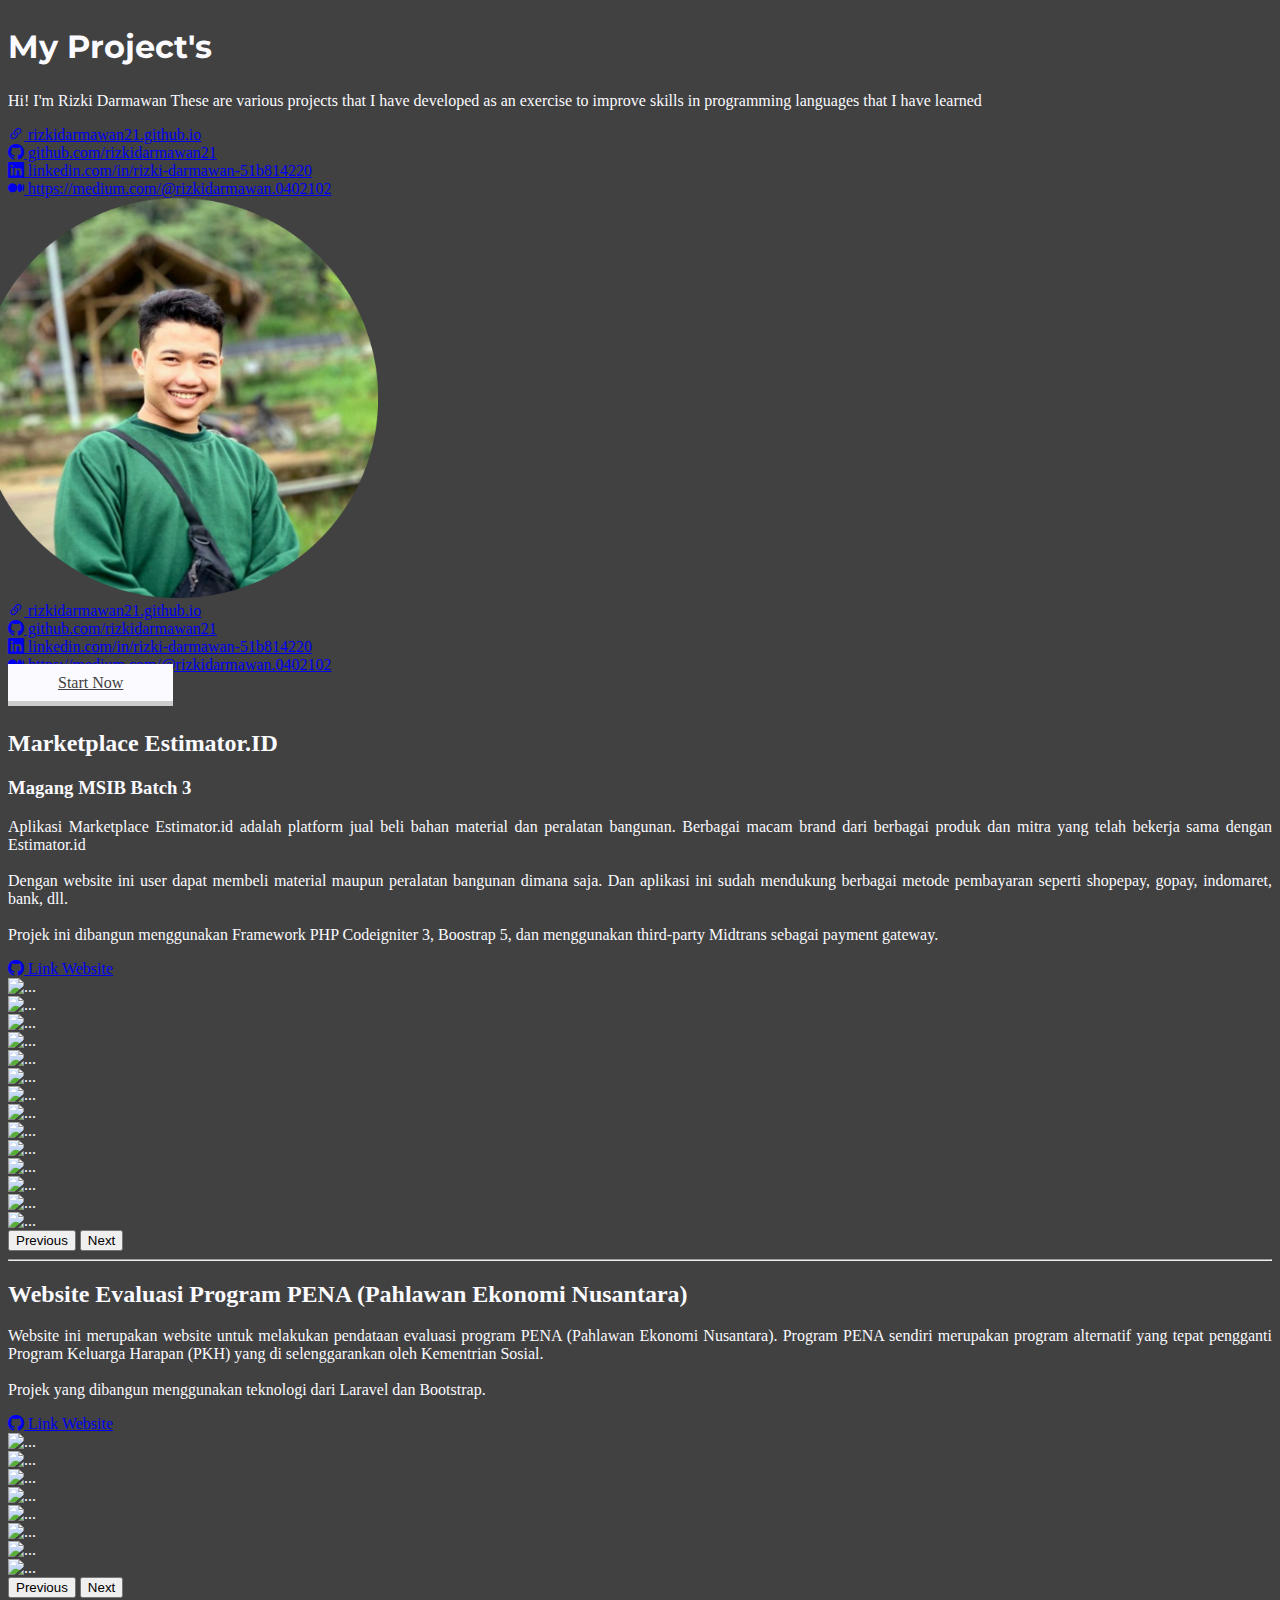
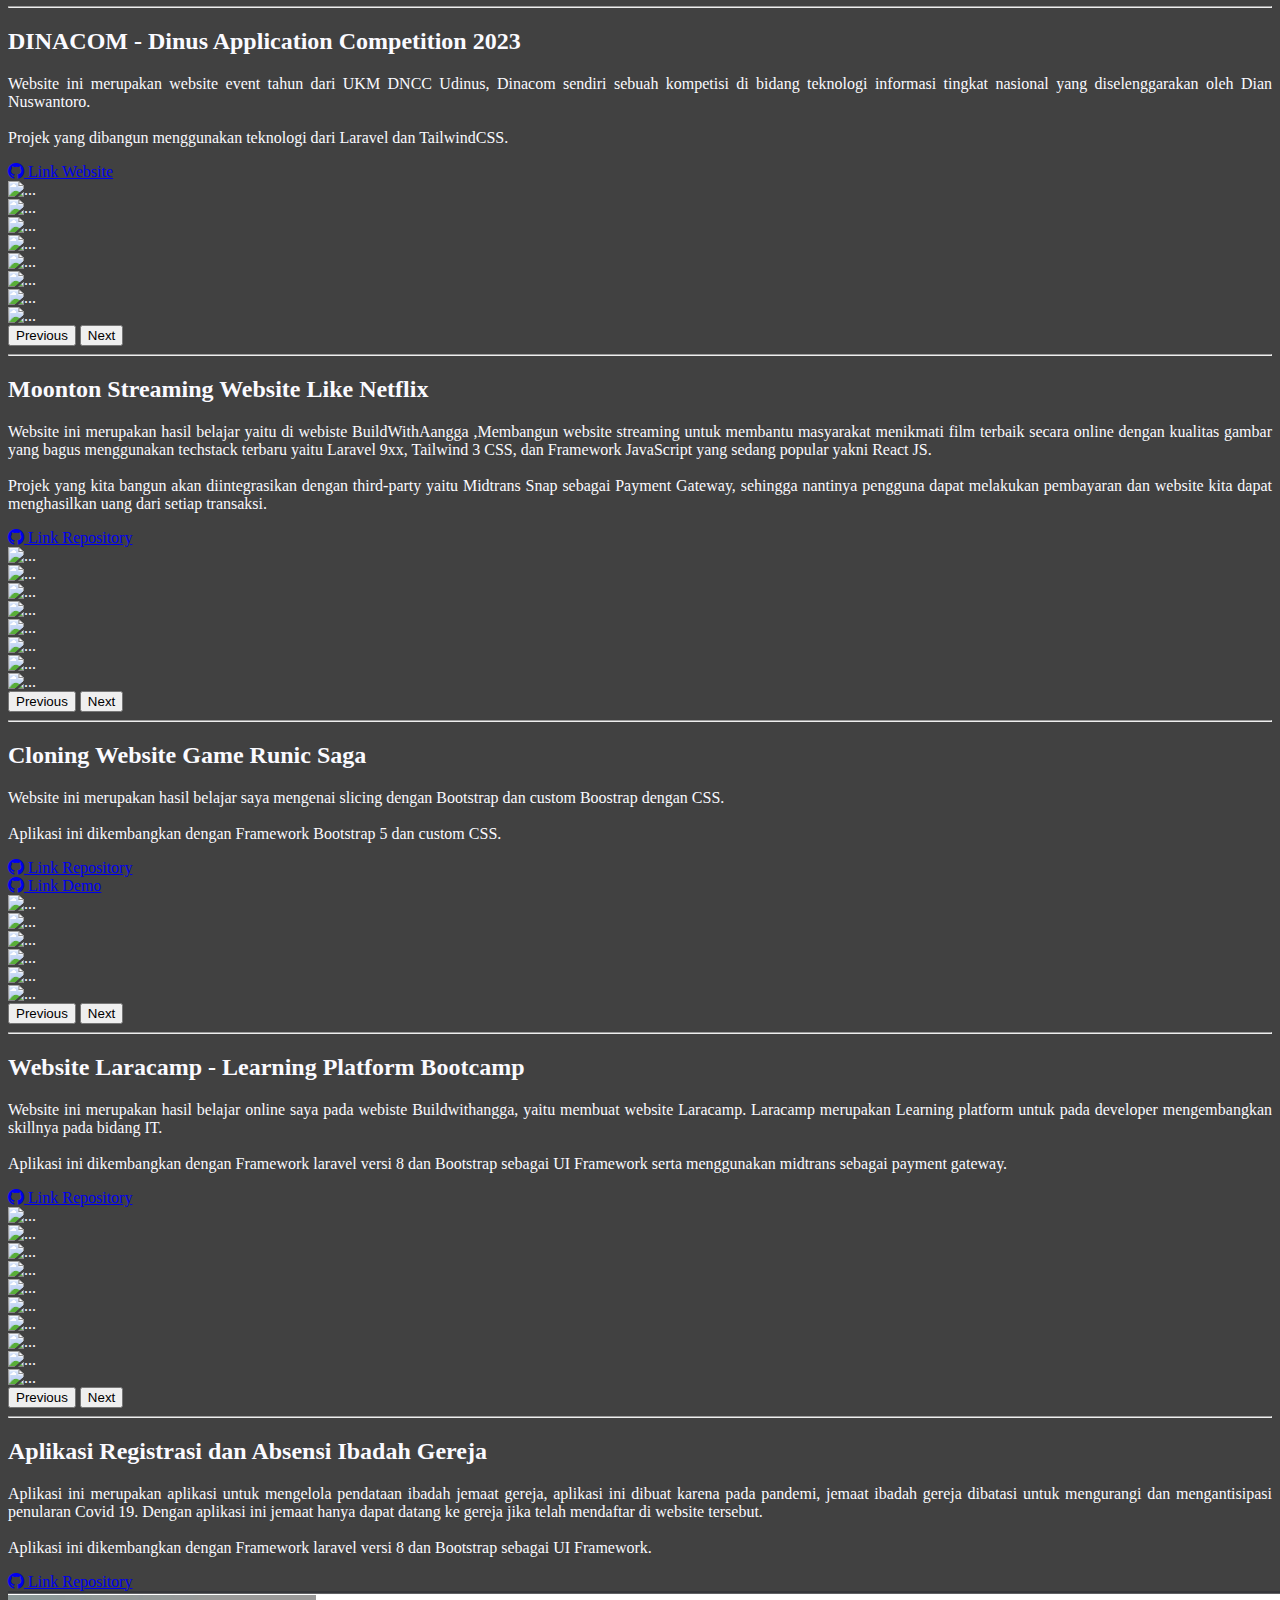
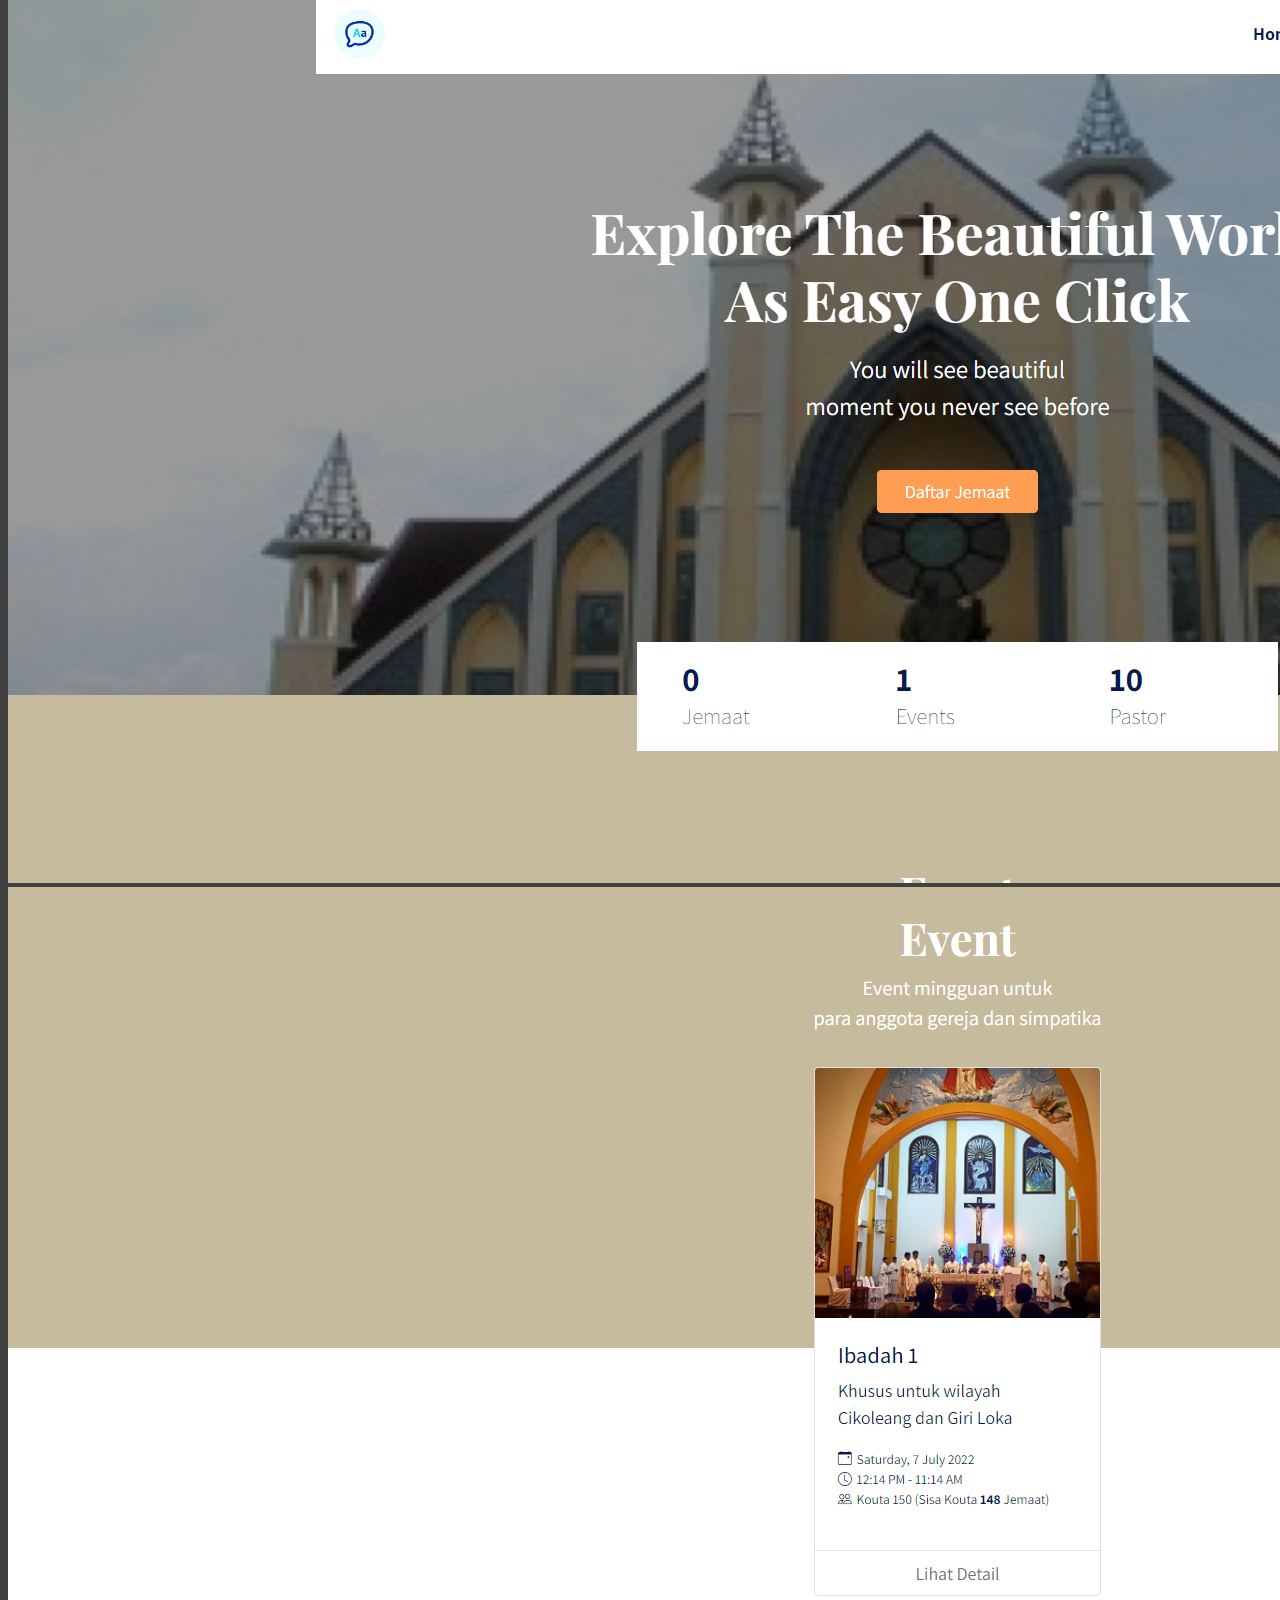
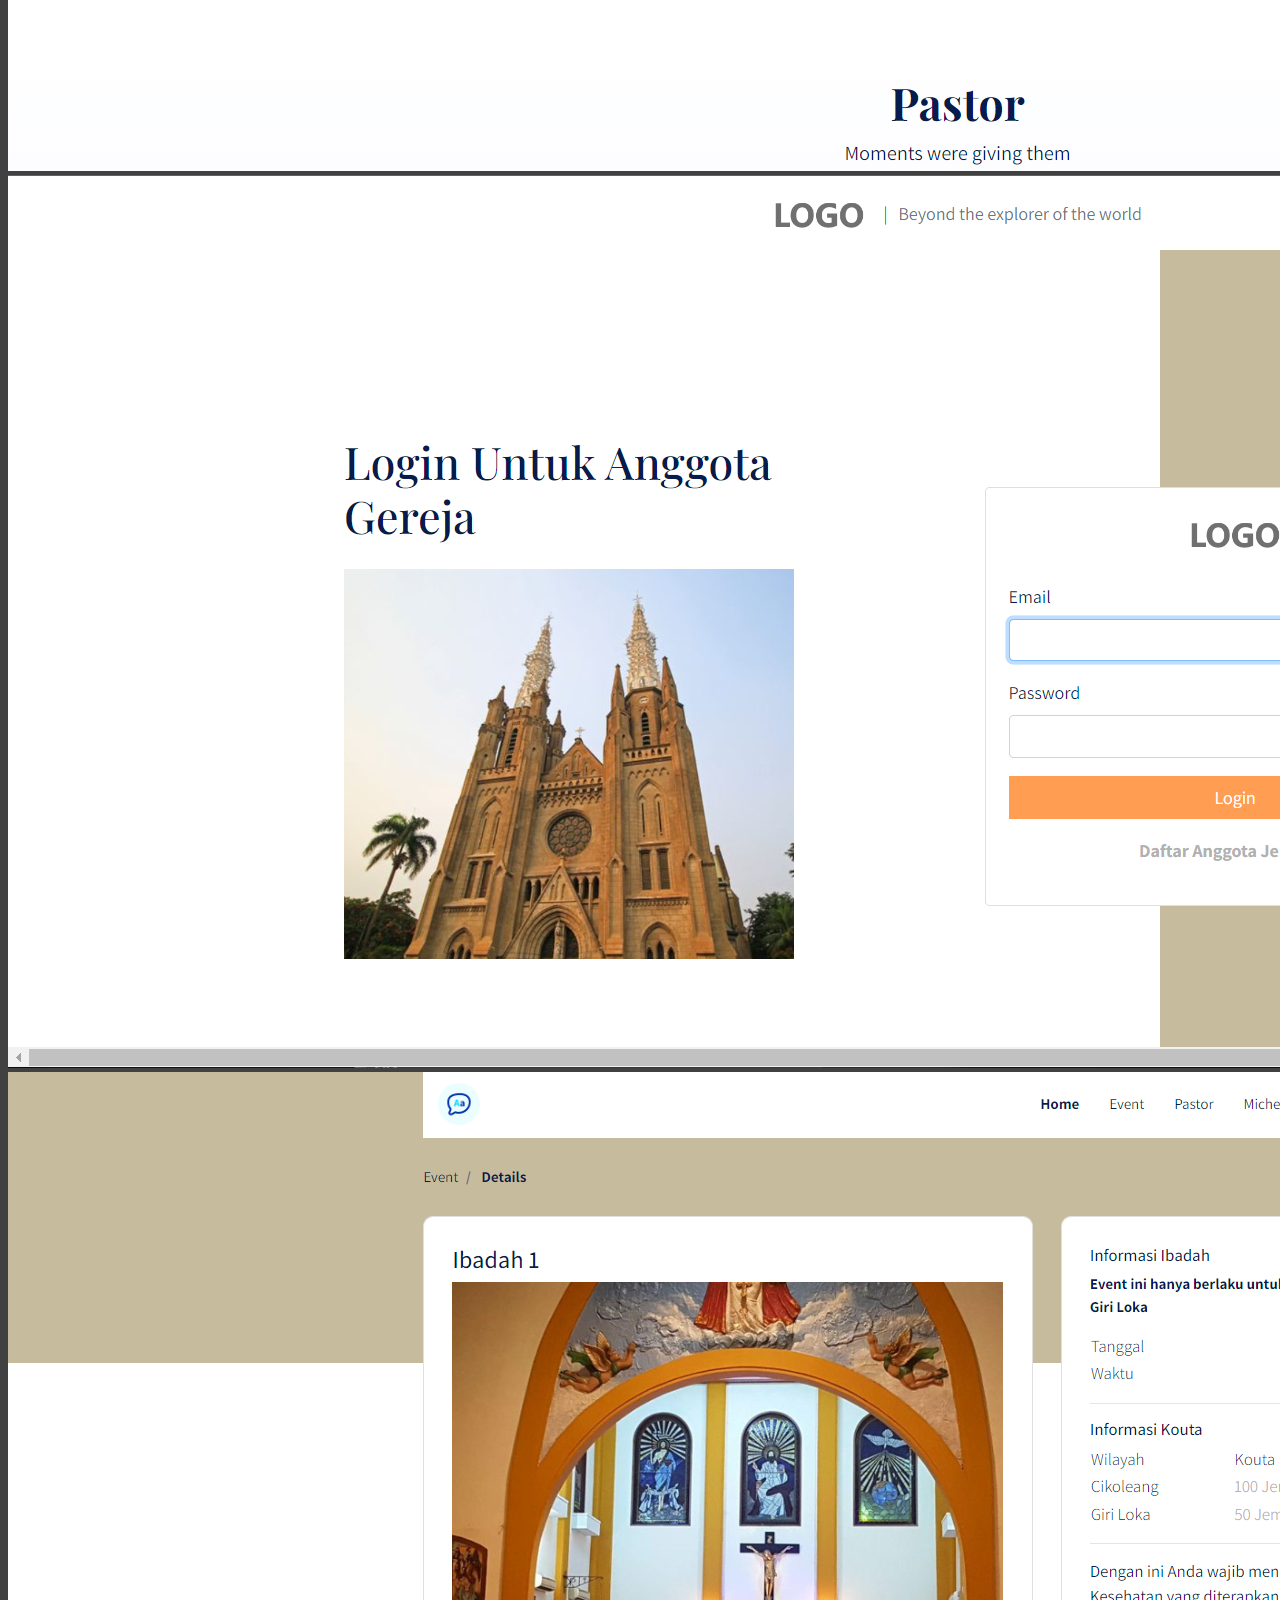
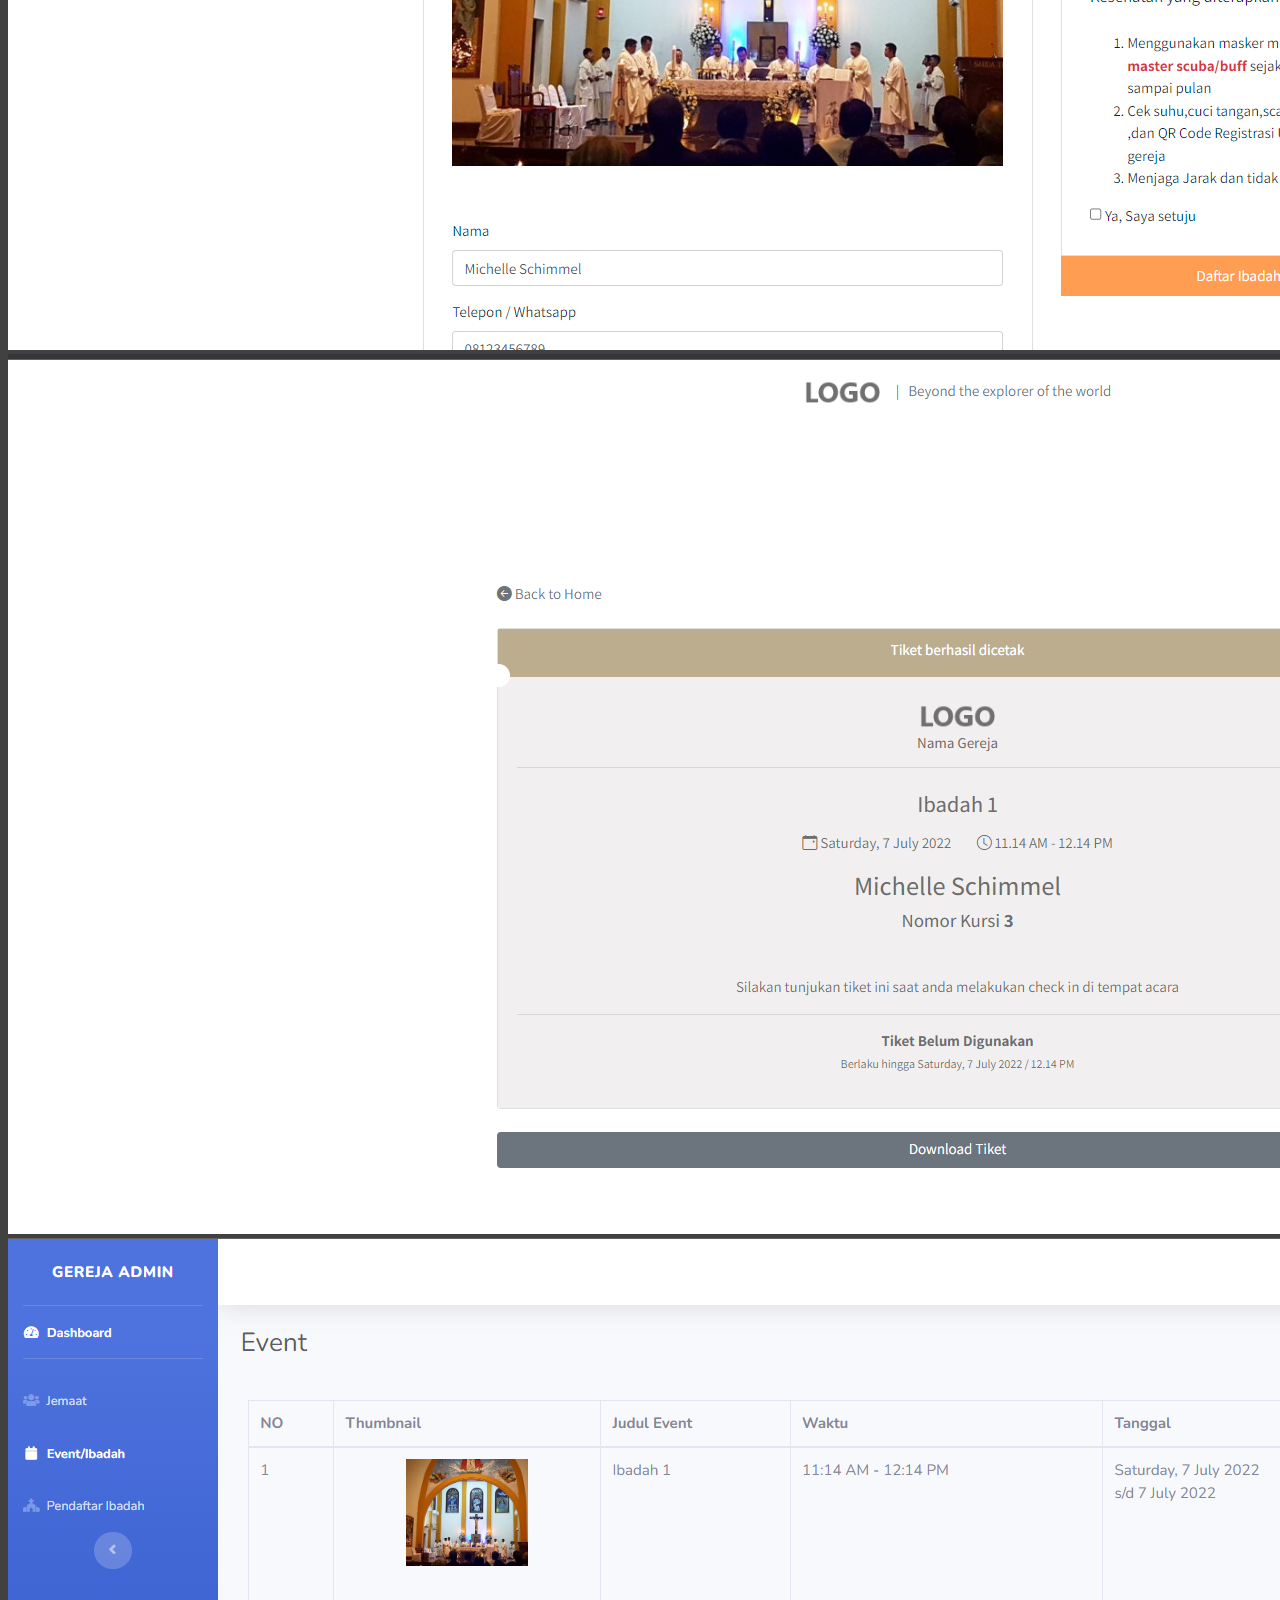
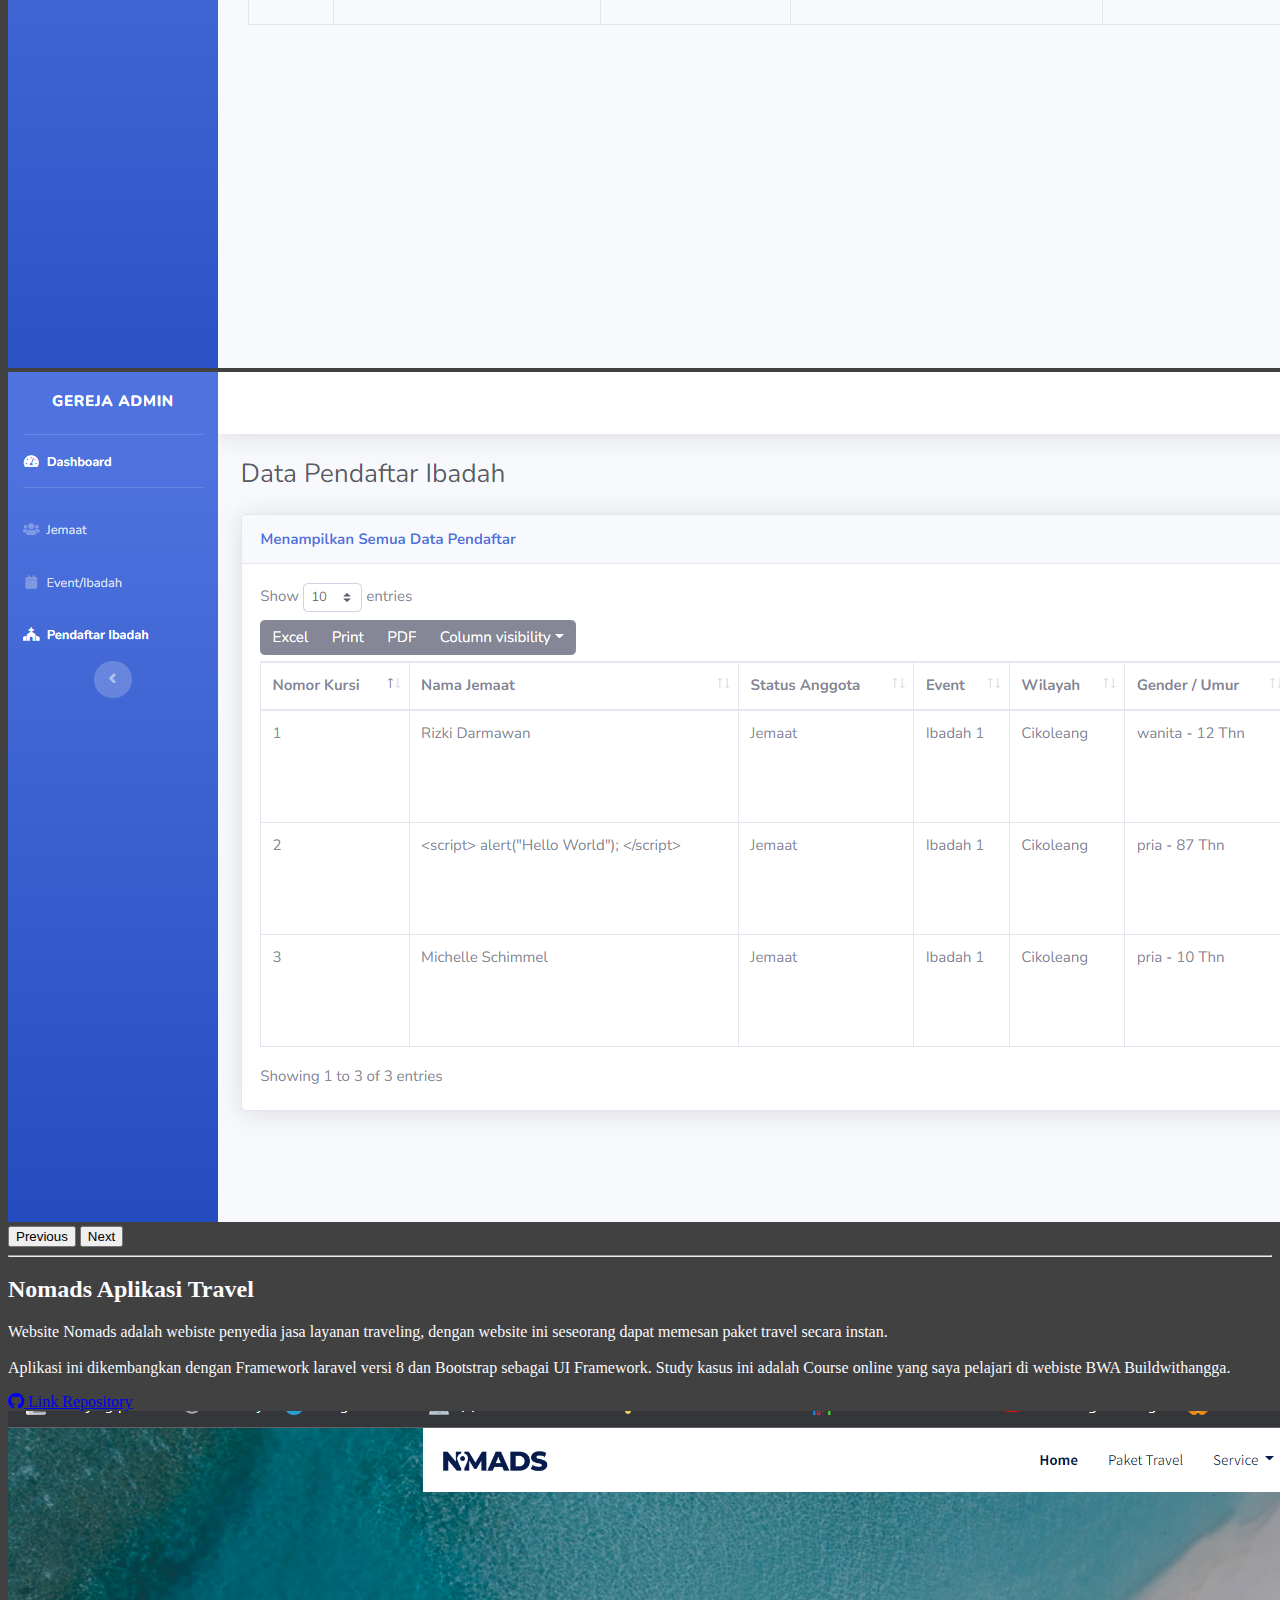
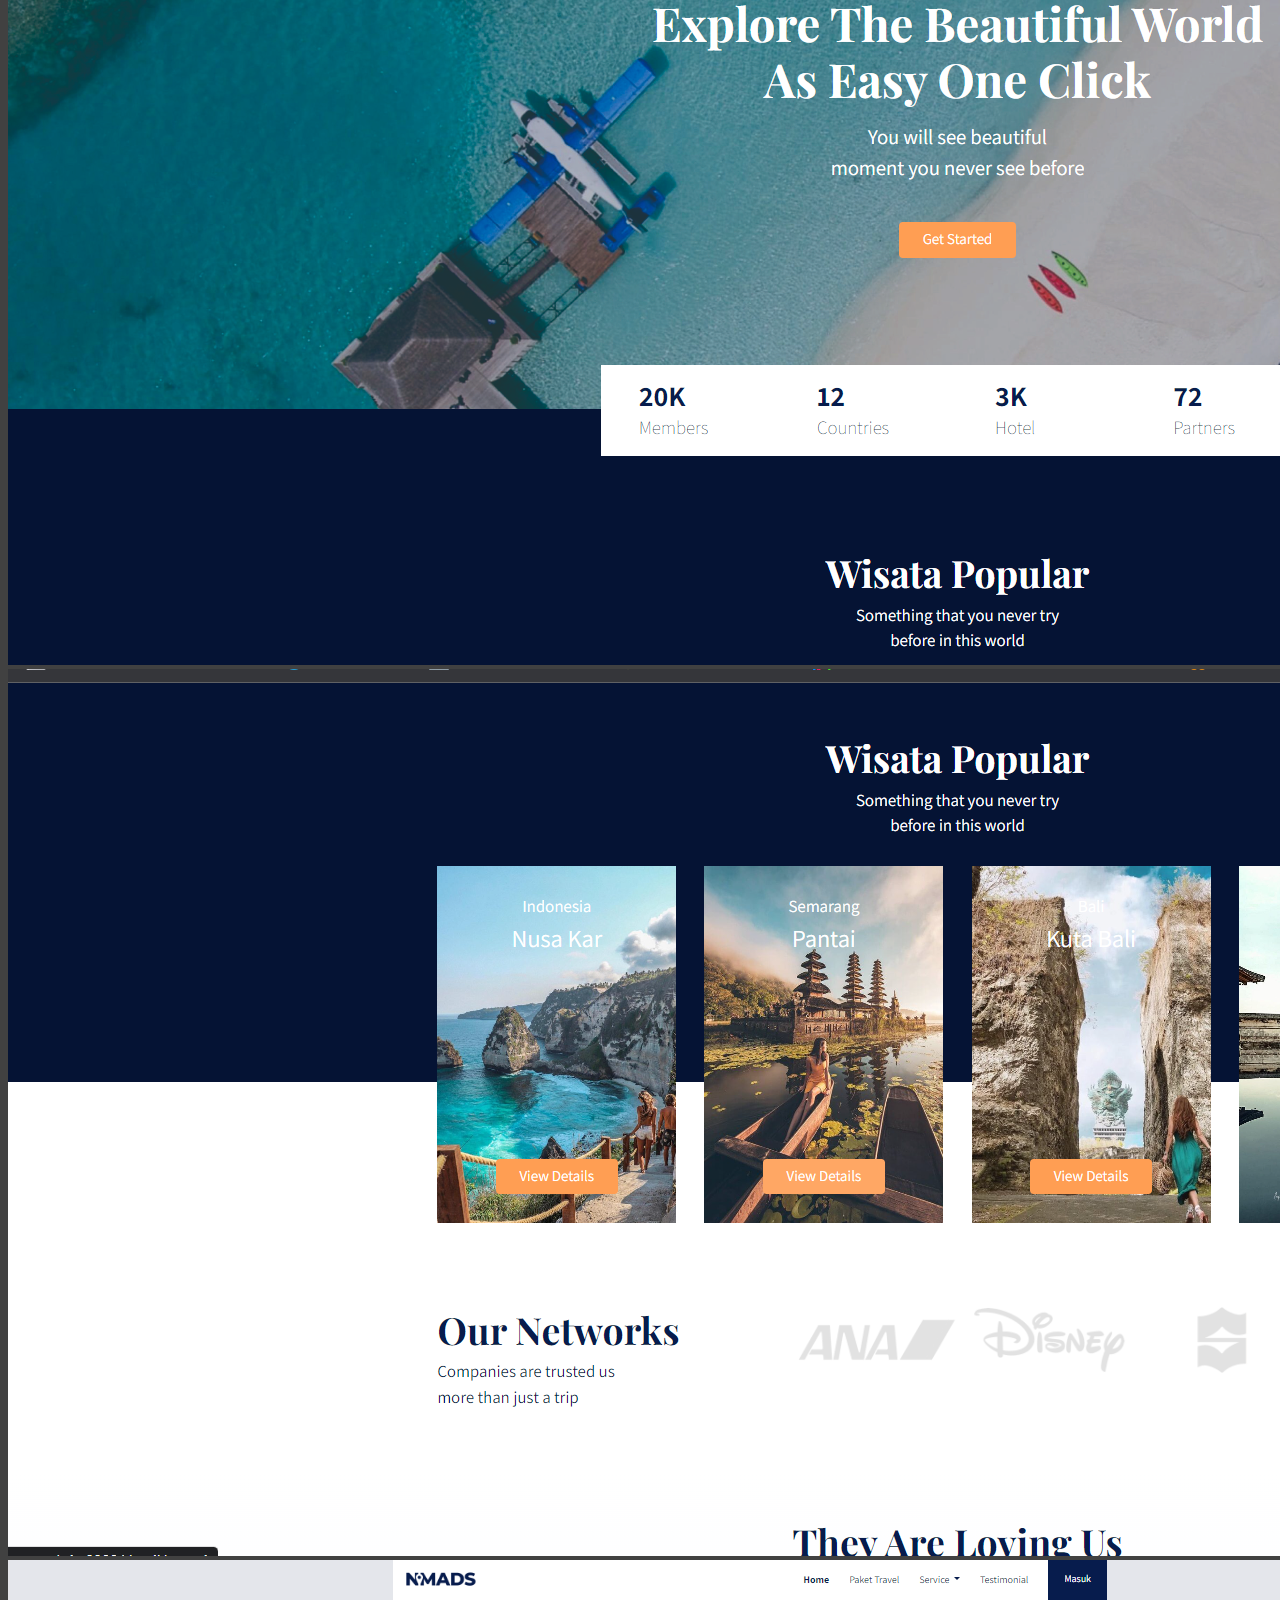
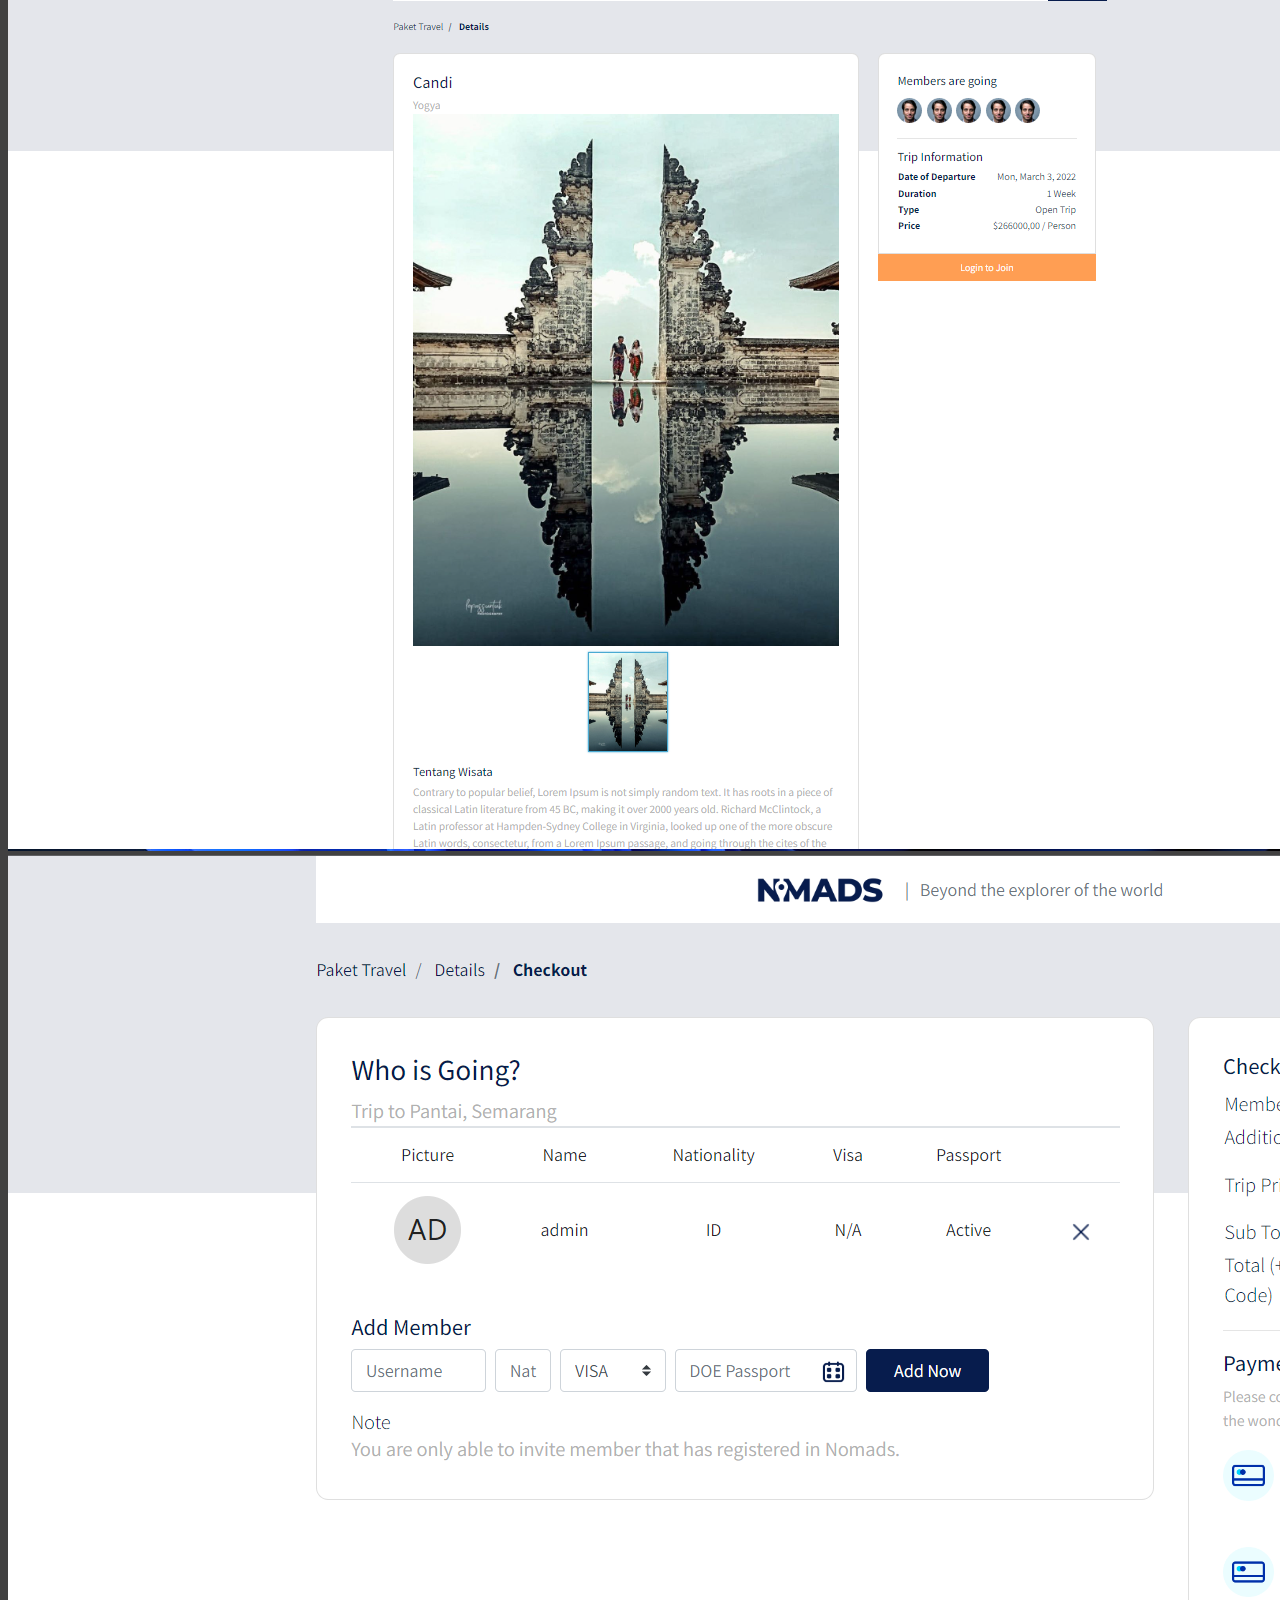
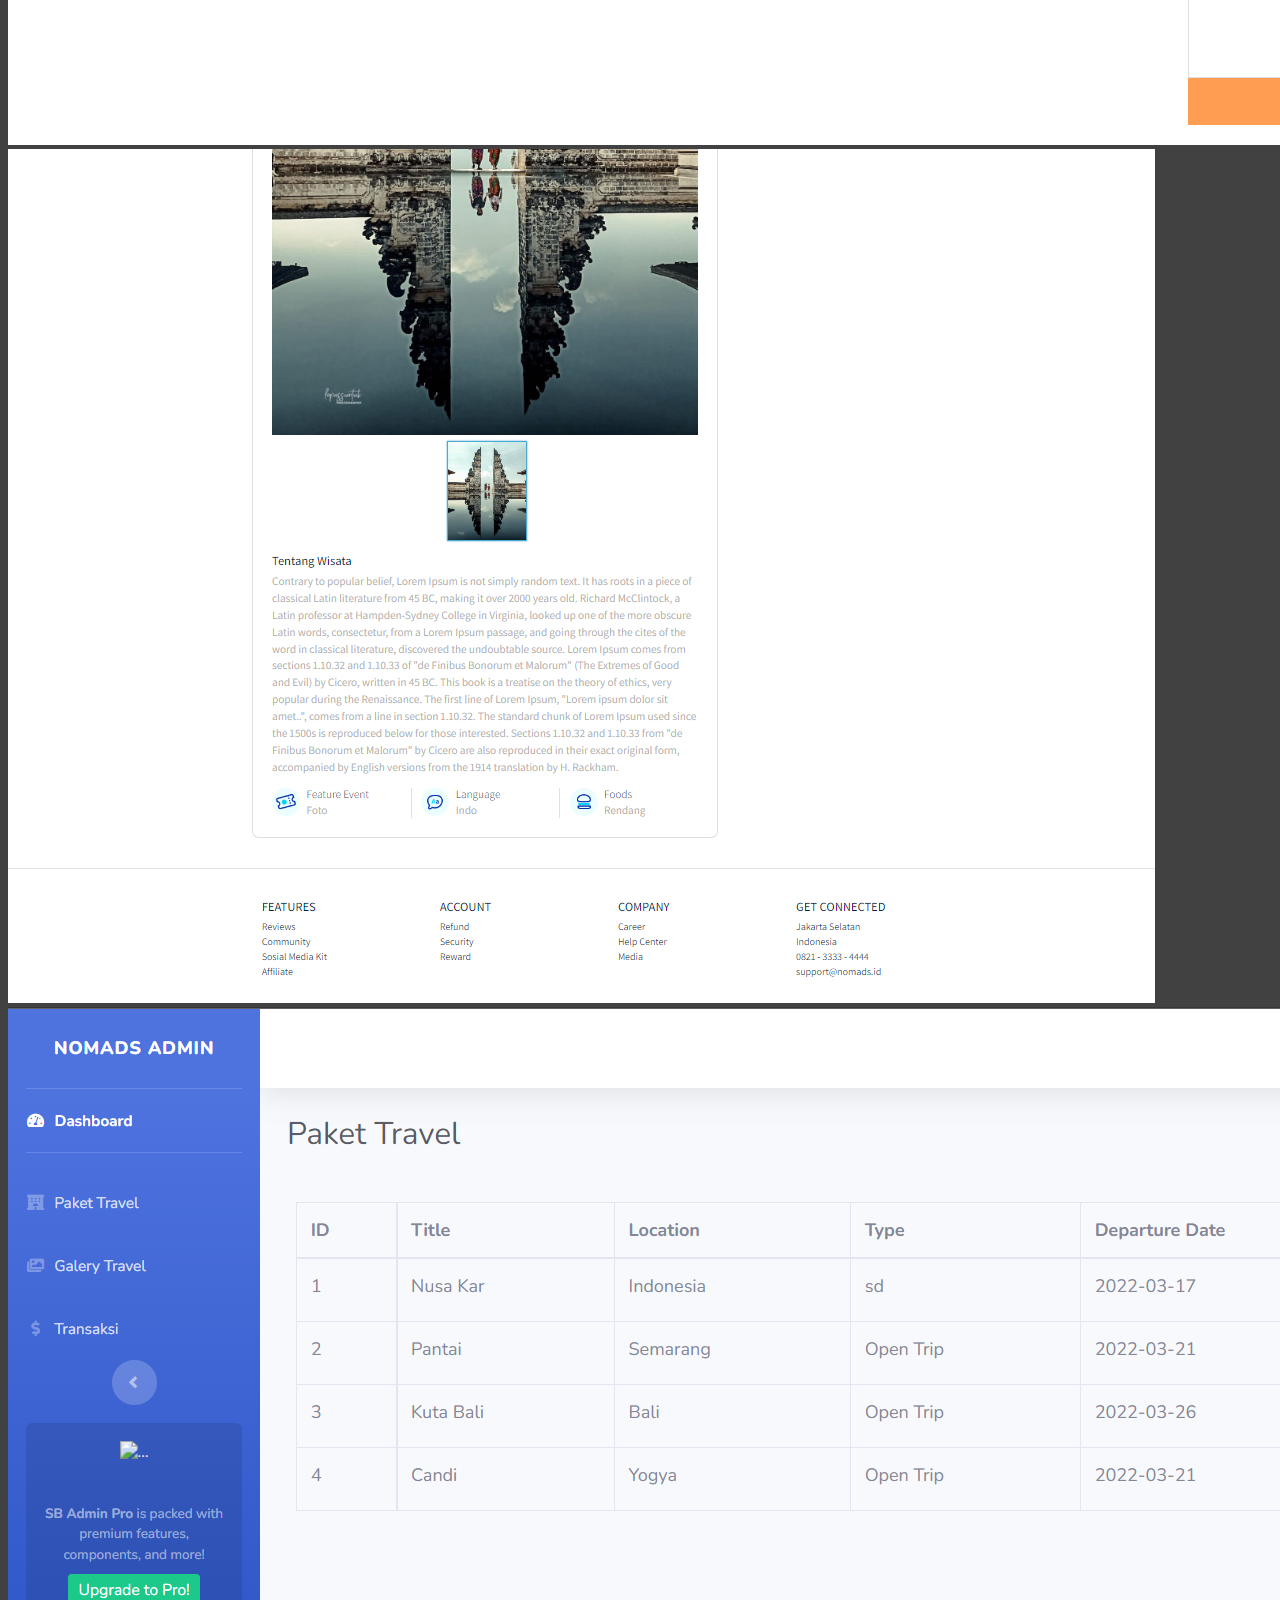
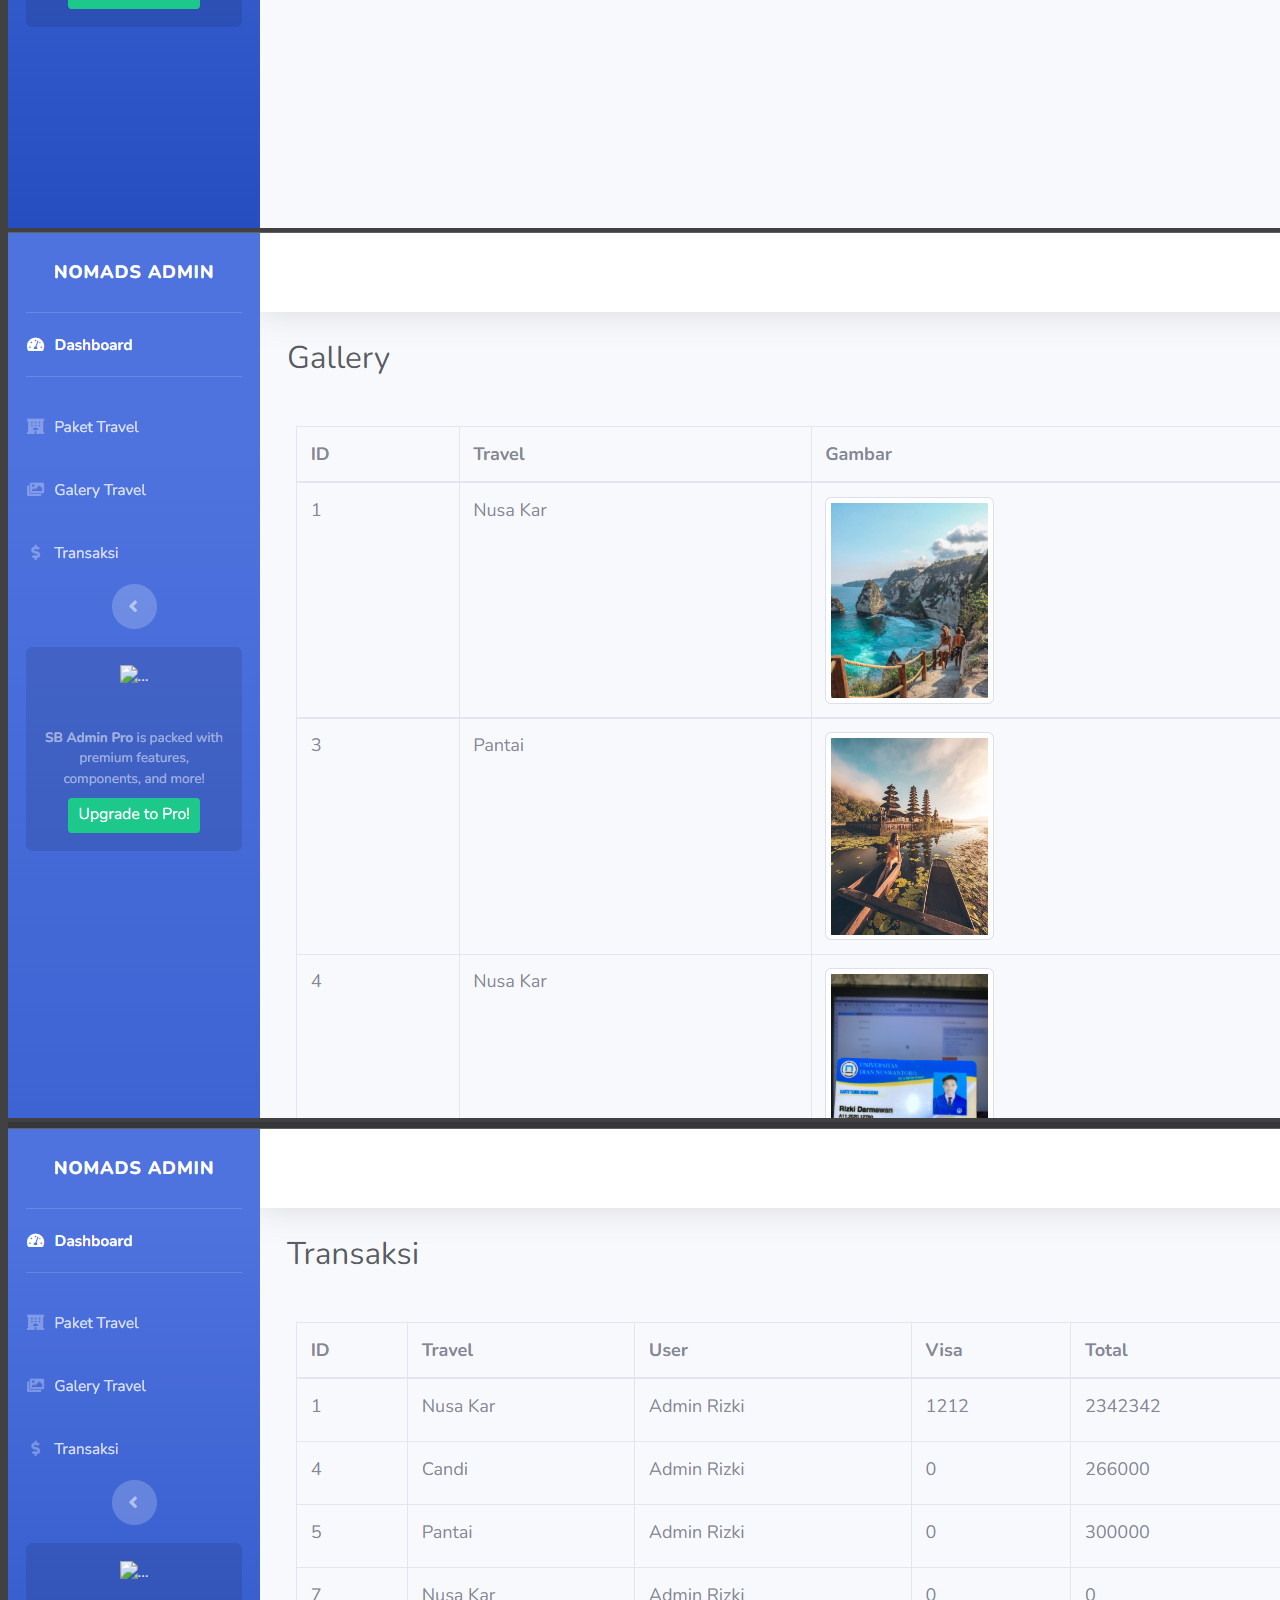
==== porfolio.html @ 2f128068 "Fix: id carousel marketplace" ====
<!doctype html>
<html lang="en">

<head>
    <!-- Required meta tags -->
    <meta charset="utf-8">
    <meta name="viewport" content="width=device-width, initial-scale=1">

    <!-- Bootstrap CSS -->
    <link href="https://cdn.jsdelivr.net/npm/bootstrap@5.1.3/dist/css/bootstrap.min.css" rel="stylesheet"
        integrity="sha384-1BmE4kWBq78iYhFldvKuhfTAU6auU8tT94WrHftjDbrCEXSU1oBoqyl2QvZ6jIW3" crossorigin="anonymous">
    <link rel="stylesheet" href="https://cdn.jsdelivr.net/npm/bootstrap-icons@1.8.1/font/bootstrap-icons.css">
    <link rel="stylesheet" href="/assets/css/mycss.css">
    <title>My Porfolio</title>
</head>

<body>
    <header>
        <div class="container-lg mt-4 py-lg-5">
            <div class="row justify-content-md-center my-lg-5">
                <div class="col-lg-6 text-lg-start text-md-center text-center col-md-12 p-3 p-lg-5 ">
                    <h2 class="title">My Project's</h2>
                    <p class="mt-4 mt-md-4 mt-lg-0 px-0 px-sm-4 px-md-4 px-lg-0">Hi! I'm Rizki Darmawan These are
                        various projects that I have
                        developed as an exercise to improve
                        skills in programming languages ​​that I have learned</p>
                    <div class="d-lg-block d-none">
                        <div>
                            <a href="https://rizkidarmawan21.github.io/" target="blank"
                                class="fs-6 text-decoration-none"><i class="bi bi-link-45deg"></i>
                                rizkidarmawan21.github.io</a>
                        </div>
                        <div class="mt-2">
                            <a href="https://github.com/rizkidarmawan21" target="blank"
                                class="fs-6 text-decoration-none"><i class="bi bi-github"></i>
                                github.com/rizkidarmawan21</a>
                        </div>
                        <div class="mt-2">
                            <a href="https://www.linkedin.com/in/rizki-darmawan-51b814220/" target="blank"
                                class="fs-6 text-decoration-none"><i class="bi bi-linkedin"></i>
                                linkedin.com/in/rizki-darmawan-51b814220</a>
                        </div>
                        <div class="mt-2">
                            <a href="https://medium.com/@rizkidarmawan.0402102" target="blank"
                                class="fs-6 text-decoration-none"><i class="bi bi-medium"></i>
                                https://medium.com/@rizkidarmawan.0402102</a>
                        </div>
                    </div>
                </div>
                <div class="col-lg-6 col-md-12 text-center text-lg-end mt-md-3 mt-3 mt-lg-0">
                    <img src="/assets/img/rounded.png" class="img-fluid image-profile" alt="">
                    <div class="row d-block d-lg-none">
                        <div class="col mt-4">

                            <a href="https://rizkidarmawan21.github.io/" target="blank"
                                class="fs-6 text-decoration-none"><i class="bi bi-link-45deg"></i>
                                rizkidarmawan21.github.io</a>
                        </div>
                        <div class="col mt-2">

                            <a href="https://github.com/rizkidarmawan21" target="blank"
                                class="fs-6 text-decoration-none"><i class="bi bi-github"></i>
                                github.com/rizkidarmawan21</a>
                        </div>
                        <div class="col mt-2">

                            <a href="https://www.linkedin.com/in/rizki-darmawan-51b814220/" target="blank"
                                class="fs-6 text-decoration-none"><i class="bi bi-linkedin"></i>
                                linkedin.com/in/rizki-darmawan-51b814220</a>
                        </div>
                        <div class="col mt-2">
                            <a href="https://medium.com/@rizkidarmawan.0402102" target="blank"
                                class="fs-6 text-decoration-none"><i class="bi bi-medium"></i>
                                https://medium.com/@rizkidarmawan.0402102</a>
                        </div>
                    </div>
                </div>
            </div>

            <div class="row justify-content-center mt-5">
                <div class="col-12 d-flex justify-content-center ">
                    <a href="#content-project" class="btn btn-custom">Start Now</a>
                </div>
            </div>
    </header>

    <br>
    <main class="mt-5" id="content-project">
        <div class="container mb-5">
            <div class="row">
                <div class="col-12 d-flex justify-content-center justify-content-lg-start">
                    <div class="content">
                        <h2>Marketplace Estimator.ID</h2>
                        <h3>Magang MSIB Batch 3</h3>
                    </div>
                </div>
            </div>
            <div class="row mt-4">
                <div class="col-md-6  align-self-center" align="justify">
                    <p>
                        Aplikasi Marketplace Estimator.id adalah platform jual beli bahan material dan peralatan bangunan. Berbagai macam brand dari berbagai produk dan mitra yang telah bekerja sama dengan Estimator.id
                        <br>
                        <br>
                        Dengan website ini user dapat membeli material maupun peralatan bangunan dimana saja. Dan aplikasi ini sudah mendukung berbagai metode pembayaran seperti shopepay, gopay, indomaret, bank, dll.
                        <br>
                        <br>
                        Projek ini dibangun menggunakan Framework PHP Codeigniter 3, Boostrap 5, dan menggunakan third-party Midtrans sebagai payment gateway.
                    </p>
                    <a href="https://marketplace.estimator.id/" target="blank"
                        class="fs-6 text-decoration-none "><i class="bi bi-github"></i> Link Website</a>
                        <br>
                </div>
                <div class="col-md-6 mt-3 mt-sm-3 mt-md-0 mt-lg-0">
                    <div id="carouselMarketplaceEID" class="carousel slide" data-bs-ride="carousel">
                        <div class="carousel-inner">
                            <div class="carousel-item active">
                                <img src="https://user-images.githubusercontent.com/80609220/210924922-b9091cce-52c9-4bd3-bdc1-2f4a4b06f3a4.png" class="d-block w-100 rounded-3" alt="...">
                            </div>
                            <div class="carousel-item">
                                <img src="https://user-images.githubusercontent.com/80609220/210924938-d40d1eb2-68dc-4a3f-88f7-b607e1dd1dca.png" class="d-block w-100 rounded-3" alt="...">
                            </div>
                            <div class="carousel-item">
                                <img src="https://user-images.githubusercontent.com/80609220/210924950-677fda7a-8d1c-4107-8c89-ade2745b38ed.png" class="d-block w-100 rounded-3" alt="...">
                            </div>
                            <div class="carousel-item">
                                <img src="https://user-images.githubusercontent.com/80609220/210924955-d6cbb19a-0080-4506-8191-e8b9fac2cf19.png" class="d-block w-100 rounded-3" alt="...">
                            </div>
                            <div class="carousel-item">
                                <img src="https://user-images.githubusercontent.com/80609220/210924962-8a8007ae-56d0-4694-9d87-52abb90a54c7.png" class="d-block w-100 rounded-3" alt="...">
                            </div>
                            <div class="carousel-item">
                                <img src="https://user-images.githubusercontent.com/80609220/210924981-592a51ba-6d16-496c-8972-58298eb8eb90.png" class="d-block w-100 rounded-3" alt="...">
                            </div>
                            <div class="carousel-item">
                                <img src="https://user-images.githubusercontent.com/80609220/210924965-4ed0c485-43f0-4768-9657-ad290f22df33.png" class="d-block w-100 rounded-3" alt="...">
                            </div>
                            <div class="carousel-item">
                                <img src="https://user-images.githubusercontent.com/80609220/210924971-497e3b92-f14c-4c6d-bae3-329d11951faf.png" class="d-block w-100 rounded-3" alt="...">
                            </div>
                            <div class="carousel-item">
                                <img src="https://user-images.githubusercontent.com/80609220/210924984-f4b64bf4-05a3-4c87-b730-c4e06223a0fe.png" class="d-block w-100 rounded-3" alt="...">
                            </div>
                            <div class="carousel-item">
                                <img src="https://user-images.githubusercontent.com/80609220/210924990-a8b24e1f-01f2-4d13-8941-feb5eb7fa3c6.png" class="d-block w-100 rounded-3" alt="...">
                            </div>
                            <div class="carousel-item">
                                <img src="https://user-images.githubusercontent.com/80609220/210924997-99434ab5-12b0-4aa5-b6e4-144ea8d48a8e.png" class="d-block w-100 rounded-3" alt="...">
                            </div>
                            <div class="carousel-item">
                                <img src="https://user-images.githubusercontent.com/80609220/210925007-cb37ae3f-412a-4749-b011-b3a50ec6e870.png" class="d-block w-100 rounded-3" alt="...">
                            </div>
                            <div class="carousel-item">
                                <img src="https://user-images.githubusercontent.com/80609220/210925011-13556d47-c372-4e85-8bb8-96ed6abcf070.png" class="d-block w-100 rounded-3" alt="...">
                            </div>
                            <div class="carousel-item">
                                <img src="https://user-images.githubusercontent.com/80609220/210925017-dfe3bcab-9a2b-4680-a9b6-9eb2e4f8900e.png" class="d-block w-100 rounded-3" alt="...">
                            </div>
                        </div>
                        <button class="carousel-control-prev" type="button" data-bs-target="#carouselMarketplaceEID"
                            data-bs-slide="prev">
                            <span class="carousel-control-prev-icon" aria-hidden="true"></span>
                            <span class="visually-hidden">Previous</span>
                        </button>
                        <button class="carousel-control-next" type="button" data-bs-target="#carouselMarketplaceEID"
                            data-bs-slide="next">
                            <span class="carousel-control-next-icon" aria-hidden="true"></span>
                            <span class="visually-hidden">Next</span>
                        </button>
                    </div>
                </div>
            </div>
        </div>
        <hr>
        <div class="container mb-5">
            <div class="row">
                <div class="col-12 d-flex justify-content-center justify-content-lg-start">
                    <div class="content">
                        <h2>Website Evaluasi Program PENA (Pahlawan Ekonomi Nusantara)</h2>
                    </div>
                </div>
            </div>
            <div class="row mt-4">
                <div class="col-md-6  align-self-center" align="justify">
                    <p>
                        Website ini merupakan website untuk melakukan pendataan evaluasi program PENA (Pahlawan Ekonomi Nusantara). Program PENA sendiri merupakan program alternatif yang tepat pengganti Program Keluarga Harapan (PKH) yang di selenggarankan oleh Kementrian Sosial.
                        <br>
                        <br>
                        Projek yang dibangun menggunakan teknologi dari Laravel dan Bootstrap.
                    </p>
                    <a href="https://dinacom.tech/" target="blank"
                        class="fs-6 text-decoration-none "><i class="bi bi-github"></i> Link Website</a>
                        <br>
                </div>
                <div class="col-md-6 mt-3 mt-sm-3 mt-md-0 mt-lg-0">
                    <div id="carouselPena" class="carousel slide" data-bs-ride="carousel">
                        <div class="carousel-inner">
                            <div class="carousel-item active">
                                <img src="https://user-images.githubusercontent.com/80609220/210948736-6df341a2-164d-41df-b36f-a7139b3ea28d.png" class="d-block w-100 rounded-3" alt="...">
                            </div>
                            <div class="carousel-item">
                                <img src="https://user-images.githubusercontent.com/80609220/210948842-2f0d80c6-3ce8-40ea-acd9-78d02b17caad.png" class="d-block w-100 rounded-3" alt="...">
                            </div>
                            <div class="carousel-item">
                                <img src="https://user-images.githubusercontent.com/80609220/210949264-307924de-65a6-4bbc-ba35-fc29491d9b8b.png" class="d-block w-100 rounded-3" alt="...">
                            </div>
                            <div class="carousel-item">
                                <img src="https://user-images.githubusercontent.com/80609220/210948891-717520d0-d53a-40a2-8784-44c051d6ed8b.png" class="d-block w-100 rounded-3" alt="...">
                            </div>
                            <div class="carousel-item">
                                <img src="https://user-images.githubusercontent.com/80609220/210948973-e110212a-4b4e-4a59-8d21-804d169b6a07.png" class="d-block w-100 rounded-3" alt="...">
                            </div>
                            <div class="carousel-item">
                                <img src="https://user-images.githubusercontent.com/80609220/210949045-967db9ac-4305-4e04-ab22-97b0ab46fcfb.png" class="d-block w-100 rounded-3" alt="...">
                            </div>
                            <div class="carousel-item">
                                <img src="https://user-images.githubusercontent.com/80609220/210949089-c425a2e7-eb75-451f-9f3a-f79c876d33e6.png" class="d-block w-100 rounded-3" alt="...">
                            </div>
                            <div class="carousel-item">
                                <img src="https://user-images.githubusercontent.com/80609220/210949131-33b7cd77-7114-477c-9e88-4a0a4e5b1278.png" class="d-block w-100 rounded-3" alt="...">
                            </div>
                        </div>
                        <button class="carousel-control-prev" type="button" data-bs-target="#carouselPena"
                            data-bs-slide="prev">
                            <span class="carousel-control-prev-icon" aria-hidden="true"></span>
                            <span class="visually-hidden">Previous</span>
                        </button>
                        <button class="carousel-control-next" type="button" data-bs-target="#carouselPena"
                            data-bs-slide="next">
                            <span class="carousel-control-next-icon" aria-hidden="true"></span>
                            <span class="visually-hidden">Next</span>
                        </button>
                    </div>
                </div>
            </div>
        </div>
        <hr>
        <div class="container mb-5">
            <div class="row">
                <div class="col-12 d-flex justify-content-center justify-content-lg-start">
                    <div class="content">
                        <h2>DINACOM - Dinus Application Competition 2023</h2>
                    </div>
                </div>
            </div>
            <div class="row mt-4">
                <div class="col-md-6  align-self-center" align="justify">
                    <p>
                        Website ini merupakan website event tahun dari UKM DNCC Udinus, Dinacom sendiri sebuah kompetisi di bidang teknologi informasi tingkat nasional yang diselenggarakan oleh Dian Nuswantoro.
                        <br>
                        <br>
                    Projek yang dibangun menggunakan teknologi dari Laravel dan TailwindCSS.
                    </p>
                    <a href="https://dinacom.tech/" target="blank"
                        class="fs-6 text-decoration-none "><i class="bi bi-github"></i> Link Website</a>
                        <br>
                </div>
                <div class="col-md-6 mt-3 mt-sm-3 mt-md-0 mt-lg-0">
                    <div id="carouselDinacom2023" class="carousel slide" data-bs-ride="carousel">
                        <div class="carousel-inner">
                            <div class="carousel-item active">
                                <img src="https://user-images.githubusercontent.com/80609220/210921388-3025efe2-79a2-4039-b26b-cc7af04cf5e6.png" class="d-block w-100 rounded-3" alt="...">
                            </div>
                            <div class="carousel-item">
                                <img src="https://user-images.githubusercontent.com/80609220/210921648-88d88ebf-c1fc-4366-b91f-8fb66252a933.png" class="d-block w-100 rounded-3" alt="...">
                            </div>
                            <div class="carousel-item">
                                <img src="https://user-images.githubusercontent.com/80609220/210921676-68995322-82b9-4b3d-9025-e467bdd676d3.png" class="d-block w-100 rounded-3" alt="...">
                            </div>
                            <div class="carousel-item">
                                <img src="https://user-images.githubusercontent.com/80609220/210921455-c95dc061-99d7-4c12-b1c3-d9c4121b0553.png" class="d-block w-100 rounded-3" alt="...">
                            </div>
                            <div class="carousel-item">
                                <img src="https://user-images.githubusercontent.com/80609220/210921525-ac4a357b-04eb-4067-8c6f-3b944f3b6374.png" class="d-block w-100 rounded-3" alt="...">
                            </div>
                            <div class="carousel-item">
                                <img src="https://user-images.githubusercontent.com/80609220/210921606-49cd328d-fa60-49c1-8d08-f9da2a30f079.png" class="d-block w-100 rounded-3" alt="...">
                            </div>
                            <div class="carousel-item">
                                <img src="https://user-images.githubusercontent.com/80609220/210921930-a48b6d2d-13fb-4ab2-a653-64744e137e89.png" class="d-block w-100 rounded-3" alt="...">
                            </div>
                            <div class="carousel-item">
                                <img src="https://user-images.githubusercontent.com/80609220/210921998-16ea5cb6-c148-44cb-8d9d-d7c3a46c01b0.png" class="d-block w-100 rounded-3" alt="...">
                            </div>
                        </div>
                        <button class="carousel-control-prev" type="button" data-bs-target="#carouselDinacom2023"
                            data-bs-slide="prev">
                            <span class="carousel-control-prev-icon" aria-hidden="true"></span>
                            <span class="visually-hidden">Previous</span>
                        </button>
                        <button class="carousel-control-next" type="button" data-bs-target="#carouselDinacom2023"
                            data-bs-slide="next">
                            <span class="carousel-control-next-icon" aria-hidden="true"></span>
                            <span class="visually-hidden">Next</span>
                        </button>
                    </div>
                </div>
            </div>
        </div>
        <hr>
        <div class="container mb-5">
            <div class="row">
                <div class="col-12 d-flex justify-content-center justify-content-lg-start">
                    <div class="content">
                        <h2>Moonton Streaming Website Like Netflix</h2>
                    </div>
                </div>
            </div>
            <div class="row mt-4">
                <div class="col-md-6  align-self-center" align="justify">
                    <p>
                        Website ini merupakan hasil belajar yaitu di webiste BuildWithAangga ,Membangun website streaming untuk membantu masyarakat menikmati film terbaik secara online dengan kualitas gambar yang bagus menggunakan techstack terbaru yaitu Laravel 9xx, Tailwind 3 CSS, dan Framework JavaScript yang sedang popular yakni React JS.
                        <br>
                        <br>
Projek yang kita bangun akan diintegrasikan dengan third-party yaitu Midtrans Snap sebagai Payment Gateway, sehingga nantinya pengguna dapat melakukan pembayaran dan website kita dapat menghasilkan uang dari setiap transaksi.
                    </p>
                    <a href="https://github.com/rizkidarmawan21/moonton-bwa" target="blank"
                        class="fs-6 text-decoration-none "><i class="bi bi-github"></i> Link Repository</a>
                        <br>
                </div>
                <div class="col-md-6 mt-3 mt-sm-3 mt-md-0 mt-lg-0">
                    <div id="carouselMoonton" class="carousel slide" data-bs-ride="carousel">
                        <div class="carousel-inner">
                            <div class="carousel-item active">
                                <img src="https://buildwithangga.com/storage/assets/thumbnails/2e9slrll-kelas%20full%20stack%20laravel%20react%20js%20bikin%20website%20streaming%20netflix%20buildwith%20angga.png" class="d-block w-100 rounded-3" alt="...">
                            </div>
                            <div class="carousel-item">
                                <img src="https://user-images.githubusercontent.com/80609220/210918836-13fe9729-f235-4224-9a4d-8e7c355b76e1.png" class="d-block w-100 rounded-3" alt="...">
                            </div>
                            <div class="carousel-item">
                                <img src="https://user-images.githubusercontent.com/80609220/210919844-d69a4e6a-a291-4572-a335-c68120efdf69.png" class="d-block w-100 rounded-3" alt="...">
                            </div>
                            <div class="carousel-item">
                                <img src="https://user-images.githubusercontent.com/80609220/210919012-b494167e-22a9-401a-939a-b4d7a119a88d.png" class="d-block w-100 rounded-3" alt="...">
                            </div>
                            <div class="carousel-item">
                                <img src="https://user-images.githubusercontent.com/80609220/210919062-e1c0ff10-8390-47c4-a066-cd43f02e8a60.png" class="d-block w-100 rounded-3" alt="...">
                            </div>
                            <div class="carousel-item">
                                <img src="https://user-images.githubusercontent.com/80609220/210919123-9e415f84-71c4-44f0-8f4c-4ff4be5255fb.png" class="d-block w-100 rounded-3" alt="...">
                            </div>
                            <div class="carousel-item">
                                <img src="https://user-images.githubusercontent.com/80609220/210919678-c3122b33-406a-4a90-9849-ed90fde741e4.png" class="d-block w-100 rounded-3" alt="...">
                            </div>
                            <div class="carousel-item">
                                <img src="https://user-images.githubusercontent.com/80609220/210919760-6b97324f-22bf-4578-856d-09ff33d78ec3.png" class="d-block w-100 rounded-3" alt="...">
                            </div>
                        </div>
                        <button class="carousel-control-prev" type="button" data-bs-target="#carouselMoonton"
                            data-bs-slide="prev">
                            <span class="carousel-control-prev-icon" aria-hidden="true"></span>
                            <span class="visually-hidden">Previous</span>
                        </button>
                        <button class="carousel-control-next" type="button" data-bs-target="#carouselMoonton"
                            data-bs-slide="next">
                            <span class="carousel-control-next-icon" aria-hidden="true"></span>
                            <span class="visually-hidden">Next</span>
                        </button>
                    </div>
                </div>
            </div>
        </div>
        <hr>
        <div class="container mb-5">
            <div class="row">
                <div class="col-12 d-flex justify-content-center justify-content-lg-start">
                    <div class="content">
                        <h2>Cloning Website Game Runic Saga</h2>
                    </div>
                </div>
            </div>
            <div class="row mt-4">
                <div class="col-md-6  align-self-center" align="justify">
                    <p>
                        Website ini merupakan hasil belajar saya mengenai slicing dengan Bootstrap dan custom Boostrap dengan CSS.
                        <br>
                        <br>
                        Aplikasi ini dikembangkan dengan Framework Bootstrap 5 dan custom CSS.
                    </p>
                    <a href="https://github.com/rizkidarmawan21/web-runic-saga" target="blank"
                        class="fs-6 text-decoration-none "><i class="bi bi-github"></i> Link Repository</a>
                        <br>
                    <a href="https://rizkidarmawan21.github.io/web-runic-saga/" target="blank"
                        class="fs-6 text-decoration-none "><i class="bi bi-github"></i> Link Demo</a>
                </div>
                <div class="col-md-6 mt-3 mt-sm-3 mt-md-0 mt-lg-0">
                    <div id="carouselRunicSaga" class="carousel slide" data-bs-ride="carousel">
                        <div class="carousel-inner">
                            <div class="carousel-item active">
                                <img src="https://user-images.githubusercontent.com/80609220/204021286-033c225d-26fe-4f77-9b42-425993d9be3d.png" class="d-block w-100 rounded-3" alt="...">
                            </div>
                            <div class="carousel-item">
                                <img src="https://user-images.githubusercontent.com/80609220/210702864-30eafa34-ad33-4a56-b8d2-a2c0de7c9f53.png" class="d-block w-100 rounded-3" alt="...">
                            </div>
                            <div class="carousel-item">
                                <img src="https://user-images.githubusercontent.com/80609220/210702914-ccbdf837-38d5-4cda-b76e-db1780b03c97.png" class="d-block w-100 rounded-3" alt="...">
                            </div>
                            <div class="carousel-item">
                                <img src="https://user-images.githubusercontent.com/80609220/210702941-9cd94065-8458-4f1b-ab1f-6a8f170dabc6.png" class="d-block w-100 rounded-3" alt="...">
                            </div>
                            <div class="carousel-item">
                                <img src="https://user-images.githubusercontent.com/80609220/210702968-1b73794a-6907-421f-9e5f-c42dfb924a0a.png" class="d-block w-100 rounded-3" alt="...">
                            </div>
                            <div class="carousel-item">
                                <img src="https://user-images.githubusercontent.com/80609220/210703009-d07fbe1b-086e-4219-bce5-40beae092756.png" class="d-block w-100 rounded-3" alt="...">
                            </div>
                        </div>
                        <button class="carousel-control-prev" type="button" data-bs-target="#carouselRunicSaga"
                            data-bs-slide="prev">
                            <span class="carousel-control-prev-icon" aria-hidden="true"></span>
                            <span class="visually-hidden">Previous</span>
                        </button>
                        <button class="carousel-control-next" type="button" data-bs-target="#carouselRunicSaga"
                            data-bs-slide="next">
                            <span class="carousel-control-next-icon" aria-hidden="true"></span>
                            <span class="visually-hidden">Next</span>
                        </button>
                    </div>
                </div>
            </div>
        </div>
        <hr>
        <div class="container mb-5">
            <div class="row">
                <div class="col-12 d-flex justify-content-center justify-content-lg-start">
                    <div class="content">
                        <h2>Website Laracamp - Learning Platform Bootcamp</h2>
                    </div>
                </div>
            </div>
            <div class="row mt-4">
                <div class="col-md-6  align-self-center" align="justify">
                    <p>
                        Website ini merupakan hasil belajar online saya pada webiste Buildwithangga, yaitu membuat website Laracamp. Laracamp merupakan Learning platform untuk pada developer mengembangkan skillnya pada bidang IT.
                        <br>
                        <br>
                        Aplikasi ini dikembangkan dengan Framework laravel versi 8 dan Bootstrap sebagai UI Framework serta menggunakan midtrans sebagai payment gateway.
                    </p>
                    <a href="https://github.com/rizkidarmawan21/laracamp-bwa" target="blank"
                        class="fs-6 text-decoration-none "><i class="bi bi-github"></i> Link Repository</a>
                </div>
                <div class="col-md-6 mt-3 mt-sm-3 mt-md-0 mt-lg-0">
                    <div id="carouselLaracamp" class="carousel slide" data-bs-ride="carousel">
                        <div class="carousel-inner">
                            <div class="carousel-item active">
                                <img src="https://buildwithangga.com/storage/assets/image_course_screenshoots/B6mdxBq9a6AFyvymOA2CFOcLNTQfBJiVdvz2ghni.png" class="d-block w-100 rounded-3" alt="...">
                            </div>
                            <div class="carousel-item">
                                <img src="https://user-images.githubusercontent.com/80609220/193474521-d9f82c87-b3a6-4ec0-8498-ed88ae0d192b.png" class="d-block w-100 rounded-3" alt="...">
                            </div>
                            <div class="carousel-item">
                                <img src="https://user-images.githubusercontent.com/80609220/193474554-94d8ea93-51fc-4094-bbec-582a2ee9d353.png" class="d-block w-100 rounded-3" alt="...">
                            </div>
                            <div class="carousel-item">
                                <img src="https://user-images.githubusercontent.com/80609220/193474537-86be6c7d-d9c3-4015-a95b-c2a899b032cd.png" class="d-block w-100 rounded-3" alt="...">
                            </div>
                            <div class="carousel-item">
                                <img src="https://user-images.githubusercontent.com/80609220/193474542-834d7d3e-8dc6-4006-9426-98d68dabb7cc.png" class="d-block w-100 rounded-3" alt="...">
                            </div>
                            <div class="carousel-item">
                                <img src="https://user-images.githubusercontent.com/80609220/193474575-56077aa5-1c3f-45cd-bfd0-ea6ed1fdb74f.png" class="d-block w-100 rounded-3" alt="...">
                            </div>
                            <div class="carousel-item">
                                <img src="https://user-images.githubusercontent.com/80609220/193474622-9cd48e1a-9956-4054-afeb-9badb8629a32.png" class="d-block w-100 rounded-3" alt="...">
                            </div>
                            <div class="carousel-item">
                                <img src="https://user-images.githubusercontent.com/80609220/193474615-ce2fabc4-01f2-48f4-8c85-2f1270c54168.png" class="d-block w-100 rounded-3" alt="...">
                            </div>
                            <div class="carousel-item">
                                <img src="https://user-images.githubusercontent.com/80609220/193474638-ad61b286-1368-45ba-a14d-1b2356323188.png" class="d-block w-100 rounded-3" alt="...">
                            </div>
                            <div class="carousel-item">
                                <img src="https://user-images.githubusercontent.com/80609220/193474646-bac7ef37-7e60-4bb0-9a1c-a5f5dd0863ae.png" class="d-block w-100 rounded-3" alt="...">
                            </div>
                        </div>
                        <button class="carousel-control-prev" type="button" data-bs-target="#carouselLaracamp"
                            data-bs-slide="prev">
                            <span class="carousel-control-prev-icon" aria-hidden="true"></span>
                            <span class="visually-hidden">Previous</span>
                        </button>
                        <button class="carousel-control-next" type="button" data-bs-target="#carouselLaracamp"
                            data-bs-slide="next">
                            <span class="carousel-control-next-icon" aria-hidden="true"></span>
                            <span class="visually-hidden">Next</span>
                        </button>
                    </div>
                </div>
            </div>
        </div>
        <hr>
        <div class="container mb-5">
            <div class="row">
                <div class="col-12 d-flex justify-content-center justify-content-lg-start">
                    <div class="content">
                        <h2>Aplikasi Registrasi dan Absensi Ibadah Gereja</h2>
                    </div>
                </div>
            </div>
            <div class="row mt-4">
                <div class="col-md-6  align-self-center" align="justify">
                    <p>
                        Aplikasi ini merupakan aplikasi untuk mengelola pendataan ibadah jemaat gereja, aplikasi ini
                        dibuat karena pada pandemi, jemaat ibadah gereja dibatasi untuk mengurangi dan mengantisipasi
                        penularan Covid 19. Dengan aplikasi ini jemaat hanya dapat datang ke gereja jika telah mendaftar
                        di website tersebut.
                        <br>
                        <br>
                        Aplikasi ini dikembangkan dengan Framework laravel versi 8 dan Bootstrap sebagai UI Framework.
                    </p>
                    <a href="https://github.com/rizkidarmawan21/gereja-app" target="blank"
                        class="fs-6 text-decoration-none "><i class="bi bi-github"></i> Link Repository</a>
                </div>
                <div class="col-md-6 mt-3 mt-sm-3 mt-md-0 mt-lg-0">
                    <div id="carouselGereja" class="carousel slide" data-bs-ride="carousel">
                        <div class="carousel-inner">
                            <div class="carousel-item active">
                                <img src="assets/img/gereja/1.png" class="d-block w-100 rounded-3" alt="...">
                            </div>
                            <div class="carousel-item">
                                <img src="assets/img/gereja//2.png" class="d-block w-100 rounded-3" alt="...">
                            </div>
                            <div class="carousel-item">
                                <img src="assets/img/gereja/3.png" class="d-block w-100 rounded-3" alt="...">
                            </div>
                            <div class="carousel-item">
                                <img src="assets/img/gereja/4.png" class="d-block w-100 rounded-3" alt="...">
                            </div>
                            <div class="carousel-item">
                                <img src="assets/img/gereja/5.png" class="d-block w-100 rounded-3" alt="...">
                            </div>
                            <div class="carousel-item">
                                <img src="assets/img/gereja/6.png" class="d-block w-100 rounded-3" alt="...">
                            </div>
                            <div class="carousel-item">
                                <img src="assets/img/gereja/7.png" class="d-block w-100 rounded-3" alt="...">
                            </div>
                        </div>
                        <button class="carousel-control-prev" type="button" data-bs-target="#carouselGereja"
                            data-bs-slide="prev">
                            <span class="carousel-control-prev-icon" aria-hidden="true"></span>
                            <span class="visually-hidden">Previous</span>
                        </button>
                        <button class="carousel-control-next" type="button" data-bs-target="#carouselGereja"
                            data-bs-slide="next">
                            <span class="carousel-control-next-icon" aria-hidden="true"></span>
                            <span class="visually-hidden">Next</span>
                        </button>
                    </div>
                </div>
            </div>
        </div>
        <hr>
        <div class="container mb-5">
            <div class="row">
                <div class="col-12 d-flex justify-content-center justify-content-lg-start">
                    <div class="content">
                        <h2>Nomads Aplikasi Travel</h2>
                    </div>
                </div>
            </div>
            <div class="row mt-4">
                <div class="col-md-6  align-self-center" align="justify">
                    <p>
                        Website Nomads adalah webiste penyedia jasa layanan traveling, dengan website ini seseorang
                        dapat memesan paket travel secara instan.
                        <br>
                        <br>
                        Aplikasi ini dikembangkan dengan Framework laravel versi 8 dan Bootstrap sebagai UI Framework.
                        Study kasus ini adalah Course online yang saya pelajari di webiste BWA Buildwithangga.
                    </p>
                    <a href="https://github.com/rizkidarmawan21/nomads-travel-laravel" target="blank"
                        class="fs-6 text-decoration-none "><i class="bi bi-github"></i> Link Repository</a>
                </div>
                <div class="col-md-6 mt-3 mt-sm-3 mt-md-0 mt-lg-0">
                    <div id="nomads" class="carousel slide" data-bs-ride="carousel">
                        <div class="carousel-inner">
                            <div class="carousel-item active">
                                <img src="assets/img/nomads/1.png" class="d-block w-100 rounded-3" alt="...">
                            </div>
                            <div class="carousel-item ">
                                <img src="assets/img/nomads/2.png" class="d-block w-100 rounded-3" alt="...">
                            </div>
                            <div class="carousel-item ">
                                <img src="assets/img/nomads/3.png" class="d-block w-100 rounded-3" alt="...">
                            </div>
                            <div class="carousel-item ">
                                <img src="assets/img/nomads/4.png" class="d-block w-100 rounded-3" alt="...">
                            </div>
                            <div class="carousel-item ">
                                <img src="assets/img/nomads/5.png" class="d-block w-100 rounded-3" alt="...">
                            </div>
                            <div class="carousel-item ">
                                <img src="assets/img/nomads/6.png" class="d-block w-100 rounded-3" alt="...">
                            </div>
                            <div class="carousel-item ">
                                <img src="assets/img/nomads/7.png" class="d-block w-100 rounded-3" alt="...">
                            </div>
                            <div class="carousel-item ">
                                <img src="assets/img/nomads/8.png" class="d-block w-100 rounded-3" alt="...">
                            </div>
                        </div>
                        <button class="carousel-control-prev" type="button" data-bs-target="#nomads"
                            data-bs-slide="prev">
                            <span class="carousel-control-prev-icon" aria-hidden="true"></span>
                            <span class="visually-hidden">Previous</span>
                        </button>
                        <button class="carousel-control-next" type="button" data-bs-target="#nomads"
                            data-bs-slide="next">
                            <span class="carousel-control-next-icon" aria-hidden="true"></span>
                            <span class="visually-hidden">Next</span>
                        </button>
                    </div>
                </div>
            </div>
        </div>
        <hr>
        <div class="container mb-5">
            <div class="row">
                <div class="col-12 d-flex justify-content-center justify-content-lg-start">
                    <div class="content">
                        <h2>Aplikasi Perizinan Santri</h2>
                    </div>
                </div>
            </div>
            <div class="row mt-4">
                <div class="col-md-6  align-self-center" align="justify">
                    <p>Merupakan sub-aplikasi dari aplikasi utama yang dimiliki oleh ponpes Askhabul Kahfi. Aplikasi ini
                        berguna untuk memanajemen perizinan di ponpes Askhabul Kahfi kota Semarang meliputi kapan santri
                        melakukan izin,kapan santri harus kembali,dan dari aplikasi tersebut dapat mengetahui santri
                        yang terlambat untuk kembali ke pondok.

                        <br>
                        <br>
                        Aplikasi ini dikembangkan dengan menggunakan framework codeigniter 3.1.0 dan framework bootstrap
                        4.6.

                    </p>
                    <a href="https://github.com/rizkidarmawan21/Perizinan-Aska" target="blank"
                        class="fs-6 text-decoration-none "><i class="bi bi-github"></i> Link Repository</a>
                </div>
                <div class="col-md-6 mt-3 mt-sm-3 mt-md-0 mt-lg-0">
                    <div id="carouselIzin" class="carousel slide" data-bs-ride="carousel">
                        <div class="carousel-inner">
                            <div class="carousel-item active">
                                <img src="assets/img/porto-gallery-1/1.jpg" class="d-block w-100 rounded-3" alt="...">
                            </div>
                            <div class="carousel-item">
                                <img src="assets/img/porto-gallery-1/2.jpg" class="d-block w-100 rounded-3" alt="...">
                            </div>
                            <div class="carousel-item">
                                <img src="assets/img/porto-gallery-1/3.jpg" class="d-block w-100 rounded-3" alt="...">
                            </div>
                        </div>
                        <button class="carousel-control-prev" type="button" data-bs-target="#carouselIzin"
                            data-bs-slide="prev">
                            <span class="carousel-control-prev-icon" aria-hidden="true"></span>
                            <span class="visually-hidden">Previous</span>
                        </button>
                        <button class="carousel-control-next" type="button" data-bs-target="#carouselIzin"
                            data-bs-slide="next">
                            <span class="carousel-control-next-icon" aria-hidden="true"></span>
                            <span class="visually-hidden">Next</span>
                        </button>
                    </div>
                </div>
            </div>
        </div>
        <hr>
        <div class="container my-5">
            <div class="row">
                <div class="col-12 d-flex justify-content-center justify-content-lg-start">
                    <div class="content">
                        <h2>Kulineran Vue JS</h2>
                    </div>
                </div>
            </div>
            <div class="row mt-4">
                <div class="col-md-6  align-self-center" align="justify">
                    <p>Merupakan aplikasi pemesanan menu makananan, dengan ini seseorang dapat memesan menu makanan
                        (yang ada direstoran terkait) tanpa kekasir cukup memilih melalui gadged.
                        <br>
                        <br>
                        Aplikasi ini dikembangkan dengan Vue JS versi 2 dan JSONplaceholder sebagai dummy APInya.
                    </p>
                    <a href="https://github.com/rizkidarmawan21/kulineran-vuejs-2" target="blank"
                        class="fs-6 text-decoration-none "><i class="bi bi-github"></i> Link Repository</a>
                    <br>
                    <a href="https://kulineran-vuejs-2.vercel.app" target="blank"
                        class="fs-6 text-decoration-none ">Link
                        Demo</a>
                </div>
                <div class="col-md-6 mt-3 mt-sm-3 mt-md-0 mt-lg-0">
                    <div id="#Kulineran" class="carousel slide" data-bs-ride="carousel">
                        <div class="carousel-inner">
                            <div class="carousel-item active">
                                <img src="assets/img/kulineran/1.png" class="d-block w-100 rounded-3" alt="...">
                            </div>
                            <div class="carousel-item ">
                                <img src="assets/img/kulineran/2.png" class="d-block w-100 rounded-3" alt="...">
                            </div>
                            <div class="carousel-item ">
                                <img src="assets/img/kulineran/3.png" class="d-block w-100 rounded-3" alt="...">
                            </div>
                        </div>
                        <button class="carousel-control-prev" type="button" data-bs-target="#Kulineran"
                            data-bs-slide="prev">
                            <span class="carousel-control-prev-icon" aria-hidden="true"></span>
                            <span class="visually-hidden">Previous</span>
                        </button>
                        <button class="carousel-control-next" type="button" data-bs-target="#Kulineran"
                            data-bs-slide="next">
                            <span class="carousel-control-next-icon" aria-hidden="true"></span>
                            <span class="visually-hidden">Next</span>
                        </button>
                    </div>
                </div>
            </div>
        </div>
        <hr>
        <div class="container my-5">
            <div class="row">
                <div class="col-12 d-flex justify-content-center justify-content-lg-start">
                    <div class="content">
                        <h2>Landing Page Cube React JS</h2>
                    </div>
                </div>
            </div>
            <div class="row mt-4">
                <div class="col-md-6  align-self-center" align="justify">
                    <p>Merupakan landing page course saya di website Buildwithangga , menrubah HTML & CSS to React JS
                    </p>
                    <a href="https://github.com/rizkidarmawan21/landingpage-cube" target="blank"
                        class="fs-6 text-decoration-none "><i class="bi bi-github"></i> Link Repository</a>
                </div>
                <div class="col-md-6 mt-3 mt-sm-3 mt-md-0 mt-lg-0">
                    <div id="carouselExampleControls" class="carousel slide" data-bs-ride="carousel">
                        <div class="carousel-inner">
                            <div class="carousel-item active">
                                <img src="https://user-images.githubusercontent.com/80609220/151124171-1e224b5f-0511-4983-ba7c-20adc071fcc6.png"
                                    class="d-block w-100 rounded-3" alt="...">
                            </div>
                        </div>
                        <button class="carousel-control-prev" type="button" data-bs-target="#carouselExampleControls"
                            data-bs-slide="prev">
                            <span class="carousel-control-prev-icon" aria-hidden="true"></span>
                            <span class="visually-hidden">Previous</span>
                        </button>
                        <button class="carousel-control-next" type="button" data-bs-target="#carouselExampleControls"
                            data-bs-slide="next">
                            <span class="carousel-control-next-icon" aria-hidden="true"></span>
                            <span class="visually-hidden">Next</span>
                        </button>
                    </div>
                </div>
            </div>
        </div>
        <hr>
        <div class="container my-5">
            <div class="row">
                <div class="col-12 d-flex justify-content-center justify-content-lg-start">
                    <div class="content">
                        <h2>Shayna E-Commerce</h2>
                    </div>
                </div>
            </div>
            <div class="row mt-4">
                <div class="col-md-6  align-self-center" align="justify">
                    <p>Merupakan webiste penyedia layanan penjualan pakaian dari anak-anak hingga dewasa dengan branded
                        terkenal dari berbagai penjuru dunia.
                        <br>
                        <br>
                        Aplikasi ini dikembangkan dengan Vue JS dan Laravel sebagai penyedia API. Materi ini adalah
                        hasil belajar online melalui webiste Buildwithangga.
                    </p>
                    <a href="https://github.com/rizkidarmawan21/laravue-shayna" target="blank"
                        class="fs-6 text-decoration-none "><i class="bi bi-github"></i> Link Repository Laravel</a>
                    <br>
                    <a href="https://github.com/rizkidarmawan21/frondend-vuejs-shayna" target="blank"
                        class="fs-6 text-decoration-none "><i class="bi bi-github"></i> Link Repository Vue JS</a>
                    <br>
                    <a href="https://frondend-vuejs-shayna.vercel.app" target="blank"
                        class="fs-6 text-decoration-none ">Link
                        Demo</a>
                </div>
                <div class="col-md-6 mt-3 mt-sm-3 mt-md-0 mt-lg-0">
                    <div id="shayna" class="carousel slide" data-bs-ride="carousel">
                        <div class="carousel-inner">
                            <div class="carousel-item active">
                                <img src="assets/img/shayna/1.png" class="d-block w-100 rounded-3" alt="...">
                            </div>
                            <div class="carousel-item">
                                <img src="assets/img/shayna/2.png" class="d-block w-100 rounded-3" alt="...">
                            </div>
                            <div class="carousel-item">
                                <img src="assets/img/shayna/3.png" class="d-block w-100 rounded-3" alt="...">
                            </div>
                            <div class="carousel-item">
                                <img src="assets/img/shayna/4.png" class="d-block w-100 rounded-3" alt="...">
                            </div>
                            <div class="carousel-item">
                                <img src="assets/img/shayna/5.png" class="d-block w-100 rounded-3" alt="...">
                            </div>
                            <div class="carousel-item">
                                <img src="assets/img/shayna/6.png" class="d-block w-100 rounded-3" alt="...">
                            </div>
                            <div class="carousel-item">
                                <img src="assets/img/shayna/7.png" class="d-block w-100 rounded-3" alt="...">
                            </div>
                            <div class="carousel-item">
                                <img src="assets/img/shayna/8.png" class="d-block w-100 rounded-3" alt="...">
                            </div>
                        </div>
                        <button class="carousel-control-prev" type="button" data-bs-target="#shayna"
                            data-bs-slide="prev">
                            <span class="carousel-control-prev-icon" aria-hidden="true"></span>
                            <span class="visually-hidden">Previous</span>
                        </button>
                        <button class="carousel-control-next" type="button" data-bs-target="#shayna"
                            data-bs-slide="next">
                            <span class="carousel-control-next-icon" aria-hidden="true"></span>
                            <span class="visually-hidden">Next</span>
                        </button>
                    </div>
                </div>
            </div>
        </div>
        <hr>
        <div class="container my-5">
            <div class="row">
                <div class="col-12 d-flex justify-content-center justify-content-lg-start">
                    <div class="content">
                        <h2>Thamasya</h2>
                    </div>
                </div>
            </div>
            <div class="row mt-4">
                <div class="col-md-6  align-self-center" align="justify">
                    <p>Merupakan aplikasi pemesanan tiket wisata berbasis website, untuk memudahkan para turis untuk memesan tiket wisata yang ada di Kota Semarang dan Kabupaten Semarang
                        <br>
                        Aplikasi ini dikembangankan dengan React Native. Aplikasi ini masih memiliki batasan yaitu hanya UI/UX saja.
                    </p>
                    <a href="https://github.com/rizkidarmawan21/Thamasya-apps" target="blank"
                        class="fs-6 text-decoration-none "><i class="bi bi-github"></i> Link Repository</a>
                    <br>
                </div>
                <div class="col-md-6 mt-3 mt-sm-3 mt-md-0 mt-lg-0">
                    <div id="carouselMakanYuk" class="carousel slide" data-bs-ride="carousel">
                        <div class="carousel-inner">
                            <div class="carousel-item active">
                                <img src="assets/img/thamasya/1.jpeg" class="d-block w-50 rounded-3" alt="...">
                            </div>
                            <div class="carousel-item">
                                <img src="assets/img/thamasya/2.jpeg" class="d-block w-50 rounded-3" alt="...">
                            </div>
                            <div class="carousel-item">
                                <img src="assets/img/thamasya/3.jpeg" class="d-block w-50 rounded-3" alt="...">
                            </div>
                            <div class="carousel-item">
                                <img src="assets/img/thamasya/4.jpeg" class="d-block w-50 rounded-3" alt="...">
                            </div>
                            <div class="carousel-item">
                                <img src="assets/img/thamasya/5.jpeg" class="d-block w-50 rounded-3" alt="...">
                            </div>
                            <div class="carousel-item">
                                <img src="assets/img/thamasya/6.jpeg" class="d-block w-50 rounded-3" alt="...">
                            </div>
                            <div class="carousel-item">
                                <img src="assets/img/thamasya/7.jpeg" class="d-block w-50 rounded-3" alt="...">
                            </div>
                            <div class="carousel-item">
                                <img src="assets/img/thamasya/8.jpeg" class="d-block w-50 rounded-3" alt="...">
                            </div>
                            <div class="carousel-item">
                                <img src="assets/img/thamasya/9.jpeg" class="d-block w-50 rounded-3" alt="...">
                            </div>
                            <div class="carousel-item">
                                <img src="assets/img/thamasya/10.jpeg" class="d-block w-50 rounded-3" alt="...">
                            </div>
                            <div class="carousel-item">
                                <img src="assets/img/thamasya/11.jpeg" class="d-block w-50 rounded-3" alt="...">
                            </div>
                            <div class="carousel-item">
                                <img src="assets/img/thamasya/12.jpeg" class="d-block w-50 rounded-3" alt="...">
                            </div>
                            <div class="carousel-item">
                                <img src="assets/img/thamasya/13.jpeg" class="d-block w-50 rounded-3" alt="...">
                            </div>
                            <div class="carousel-item">
                                <img src="assets/img/thamasya/14.jpeg" class="d-block w-50 rounded-3" alt="...">
                            </div>
                            <div class="carousel-item">
                                <img src="assets/img/thamasya/15.jpeg" class="d-block w-50 rounded-3" alt="...">
                            </div>
                            <div class="carousel-item">
                                <img src="assets/img/thamasya/16.jpeg" class="d-block w-50 rounded-3" alt="...">
                            </div>
                            <div class="carousel-item">
                                <img src="assets/img/thamasya/17.jpeg" class="d-block w-50 rounded-3" alt="...">
                            </div>
                            <div class="carousel-item">
                                <img src="assets/img/thamasya/18.jpeg" class="d-block w-50 rounded-3" alt="...">
                            </div>
                            <div class="carousel-item">
                                <img src="assets/img/thamasya/19.jpeg" class="d-block w-50 rounded-3" alt="...">
                            </div>
                            <div class="carousel-item">
                                <img src="assets/img/thamasya/20.jpeg" class="d-block w-50 rounded-3" alt="...">
                            </div>
                            <div class="carousel-item">
                                <img src="assets/img/thamasya/21.jpeg" class="d-block w-50 rounded-3" alt="...">
                            </div>
                            <div class="carousel-item">
                                <img src="assets/img/thamasya/22.jpeg" class="d-block w-50 rounded-3" alt="...">
                            </div>
                            <div class="carousel-item">
                                <img src="assets/img/thamasya/23.jpeg" class="d-block w-50 rounded-3" alt="...">
                            </div>
                            <div class="carousel-item">
                                <img src="assets/img/thamasya/24.jpeg" class="d-block w-50 rounded-3" alt="...">
                            </div>
                        </div>
                        <button class="carousel-control-prev" type="button" data-bs-target="#carouselMakanYuk"
                            data-bs-slide="prev">
                            <span class="carousel-control-prev-icon" aria-hidden="true"></span>
                            <span class="visually-hidden">Previous</span>
                        </button>
                        <button class="carousel-control-next" type="button" data-bs-target="#carouselMakanYuk"
                            data-bs-slide="next">
                            <span class="carousel-control-next-icon" aria-hidden="true"></span>
                            <span class="visually-hidden">Next</span>
                        </button>
                    </div>
                </div>
            </div>
        </div>
        <div class="container my-5">
            <div class="row">
                <div class="col-12 d-flex justify-content-center justify-content-lg-start">
                    <div class="content">
                        <h2>Makan Yuk</h2>
                    </div>
                </div>
            </div>
            <div class="row mt-4">
                <div class="col-md-6  align-self-center" align="justify">
                    <p>Merupakan aplikasi foodmarket berbasis web menggunakan framework laravel. Aplikasi ini dapat
                        melakukan pemesanan makanan,pembayaran menggunakan Payment Gateway Midtrans,mengelola menu
                        makanan.</p>
                    <a href="https://github.com/rizkidarmawan21/makanyuk" target="blank"
                        class="fs-6 text-decoration-none "><i class="bi bi-github"></i> Link Repository</a>
                    <br>
                    <a href="http://makanyuk.smkaska.net" target="blank" class="fs-6 text-decoration-none ">Link
                        Demo</a>
                </div>
                <div class="col-md-6 mt-3 mt-sm-3 mt-md-0 mt-lg-0">
                    <div id="carouselMakanYuk" class="carousel slide" data-bs-ride="carousel">
                        <div class="carousel-inner">
                            <div class="carousel-item active">
                                <img src="assets/img/porto-gallery-2/1.jpg" class="d-block w-100 rounded-3" alt="...">
                            </div>
                            <div class="carousel-item">
                                <img src="assets/img/porto-gallery-2/2.jpg" class="d-block w-100 rounded-3" alt="...">
                            </div>
                            <div class="carousel-item">
                                <img src="assets/img/porto-gallery-2/3.jpg" class="d-block w-100 rounded-3" alt="...">
                            </div>
                        </div>
                        <button class="carousel-control-prev" type="button" data-bs-target="#carouselMakanYuk"
                            data-bs-slide="prev">
                            <span class="carousel-control-prev-icon" aria-hidden="true"></span>
                            <span class="visually-hidden">Previous</span>
                        </button>
                        <button class="carousel-control-next" type="button" data-bs-target="#carouselMakanYuk"
                            data-bs-slide="next">
                            <span class="carousel-control-next-icon" aria-hidden="true"></span>
                            <span class="visually-hidden">Next</span>
                        </button>
                    </div>
                </div>
            </div>
        </div>
        <hr>
        <div class="container my-5">
            <div class="row">
                <div class="col-12 d-flex justify-content-center justify-content-lg-start">
                    <div class="content">
                        <h2>Ryal Hotel</h2>
                    </div>
                </div>
            </div>
            <div class="row mt-4">
                <div class="col-md-6  align-self-center" align="justify">
                    <p>Merupakan aplikasi pemesanan tiket hotel kamar secara online. Dikembangkan dengan Framework
                        Codeigniter 3 dan Bootstrap sebagai UI Framework</p>
                    <a href="https://github.com/rizkidarmawan21/Hotel-Reddoorz" target="blank"
                        class="fs-6 text-decoration-none "><i class="bi bi-github"></i> Link Repository</a>
                    <br>
                    <a href="ryalhotel.smkaska.net/" target="blank" class="fs-6 text-decoration-none ">Link
                        Demo</a>
                </div>
                <div class="col-md-6 mt-3 mt-sm-3 mt-md-0 mt-lg-0">
                    <div id="carouselRyal" class="carousel slide" data-bs-ride="carousel">
                        <div class="carousel-inner">
                            <div class="carousel-item active">
                                <img src="assets/img/porto-gallery-3/1.jpg" class="d-block w-100 rounded-3" alt="...">
                            </div>
                            <div class="carousel-item">
                                <img src="assets/img/porto-gallery-3/2.jpg" class="d-block w-100 rounded-3" alt="...">
                            </div>
                            <div class="carousel-item">
                                <img src="assets/img/porto-gallery-3/3.jpg" class="d-block w-100 rounded-3" alt="...">
                            </div>
                        </div>
                        <button class="carousel-control-prev" type="button" data-bs-target="#carouselRyal"
                            data-bs-slide="prev">
                            <span class="carousel-control-prev-icon" aria-hidden="true"></span>
                            <span class="visually-hidden">Previous</span>
                        </button>
                        <button class="carousel-control-next" type="button" data-bs-target="#carouselRyal"
                            data-bs-slide="next">
                            <span class="carousel-control-next-icon" aria-hidden="true"></span>
                            <span class="visually-hidden">Next</span>
                        </button>
                    </div>
                </div>
            </div>
        </div>
        <hr>

        <div class="container my-5">
            <div class="row">
                <div class="col-12 d-flex justify-content-center justify-content-lg-start">
                    <div class="content">
                        <h2>Vegetarian Food React Native</h2>
                    </div>
                </div>
            </div>
            <div class="row mt-4">
                <div class="col-md-6  align-self-center" align="justify">
                    <p>Merupakan Aplikasi berbasis mobile menggunakan framework React Native. Aplikasi ini dapat
                        melakukan pemesanan makanan vegetarian,pembayaran menggunakan Payment Gateway Midtrans,mengelola
                        menu makanan.</p>

                    <br>
                    <br>
                    Aplikasi ini dikembangkan dengan menggunakan framework React Native dan laravel sebagai penyedia
                    API.

                    </p>
                    <a href="https://github.com/rizkidarmawan21/ReactNative-FoodMarket-fix" target="blank"
                        class="fs-6 text-decoration-none "><i class="bi bi-github"></i> Link Repository React Native</a>
                    <br>
                    <a href="https://github.com/rizkidarmawan21/FoodMarket-BWA" target="blank"
                        class="fs-6 text-decoration-none "><i class="bi bi-github"></i> Link Repository Laravel</a>
                </div>
                <div class="col-md-6 mt-3 mt-sm-3 mt-md-0 mt-lg-0">
                    <div id="carouselVegetarian" class="carousel slide" data-bs-ride="carousel">
                        <div class="carousel-inner">
                            <div class="carousel-item active">
                                <img src="assets/img/porto-vegetarian/1.jpg" class="d-block w-75 rounded-3" alt="...">
                            </div>
                        </div>
                        <button class="carousel-control-prev" type="button" data-bs-target="#carouselVegetarian"
                            data-bs-slide="prev">
                            <span class="carousel-control-prev-icon" aria-hidden="true"></span>
                            <span class="visually-hidden">Previous</span>
                        </button>
                        <button class="carousel-control-next" type="button" data-bs-target="#carouselVegetarian"
                            data-bs-slide="next">
                            <span class="carousel-control-next-icon" aria-hidden="true"></span>
                            <span class="visually-hidden">Next</span>
                        </button>
                    </div>
                </div>
            </div>
        </div>

        <hr>
        <div class="container my-5">
            <div class="row">
                <div class="col-12 d-flex justify-content-center justify-content-lg-start">
                    <div class="content">
                        <h2>CRUD React Native Firebase</h2>
                    </div>
                </div>
            </div>
            <div class="row mt-4">
                <div class="col-md-6  align-self-center" align="justify">
                    <p>Aplikasi CRUD menggunakan firebase dan React Native
                    </p>
                    <a href="https://github.com/rizkidarmawan21/react-native-crud-firebase" target="blank"
                        class="fs-6 text-decoration-none "><i class="bi bi-github"></i> Link Repository</a>
                </div>
                <div class="col-md-6 mt-3 mt-sm-3 mt-md-0 mt-lg-0">
                    <div id="carouselReactFirebase" class="carousel slide" data-bs-ride="carousel">
                        <div class="carousel-inner">
                            <div class="carousel-item active">
                                <img src="assets/img/porto-crudfire/1.jpg" class="d-block w-50 rounded-3" alt="...">
                            </div>
                            <div class="carousel-item">
                                <img src="assets/img/porto-crudfire/2.jpg" class="d-block w-50 rounded-3" alt="...">
                            </div>
                        </div>
                        <button class="carousel-control-prev" type="button" data-bs-target="#carouselReactFirebase"
                            data-bs-slide="prev">
                            <span class="carousel-control-prev-icon" aria-hidden="true"></span>
                            <span class="visually-hidden">Previous</span>
                        </button>
                        <button class="carousel-control-next" type="button" data-bs-target="#carouselReactFirebase"
                            data-bs-slide="next">
                            <span class="carousel-control-next-icon" aria-hidden="true"></span>
                            <span class="visually-hidden">Next</span>
                        </button>
                    </div>
                </div>
            </div>
        </div>
        <hr>
        <div class="container my-5">
            <div class="row">
                <div class="col-12 d-flex justify-content-center justify-content-lg-start">
                    <div class="content">
                        <h2>Simple CRUD JS Array</h2>
                    </div>
                </div>
            </div>
            <div class="row mt-4">
                <div class="col-md-6  align-self-center" align="justify">
                    <p>Aplikasi CRUD menggunakan Array Javascript
                    </p>
                    <a href="https://github.com/rizkidarmawan21/Simple-CRUD-Array" target="blank"
                        class="fs-6 text-decoration-none "><i class="bi bi-github"></i> Link Repository</a>
                    <br>
                    <a href="https://rizkidarmawan21.github.io/Simple-CRUD-Array/" target="blank"
                        class="fs-6 text-decoration-none ">Link Demo</a>
                </div>
                <div class="col-md-6 mt-3 mt-sm-3 mt-md-0 mt-lg-0">
                    <div id="carouselReactFirebase" class="carousel slide" data-bs-ride="carousel">
                        <div class="carousel-inner">
                            <div class="carousel-item active">
                                <img src="assets/img/porto-crud-array-js/1.jpg" class="d-block w-100 rounded-3"
                                    alt="...">
                            </div>
                        </div>
                        <button class="carousel-control-prev" type="button" data-bs-target="#carouselReactFirebase"
                            data-bs-slide="prev">
                            <span class="carousel-control-prev-icon" aria-hidden="true"></span>
                            <span class="visually-hidden">Previous</span>
                        </button>
                        <button class="carousel-control-next" type="button" data-bs-target="#carouselReactFirebase"
                            data-bs-slide="next">
                            <span class="carousel-control-next-icon" aria-hidden="true"></span>
                            <span class="visually-hidden">Next</span>
                        </button>
                    </div>
                </div>
            </div>
        </div>

    </main>


    <script src="https://cdn.jsdelivr.net/npm/bootstrap@5.1.3/dist/js/bootstrap.bundle.min.js"
        integrity="sha384-ka7Sk0Gln4gmtz2MlQnikT1wXgYsOg+OMhuP+IlRH9sENBO0LRn5q+8nbTov4+1p" crossorigin="anonymous">
    </script>
</body>

</html>
---- assets/css/mycss.css ----
@import url("https://fonts.googleapis.com/css2?family=Montserrat:wght@500;600;700&display=swap");

body {
    background-color: #414141;
    color:  #FAFAFF;
    
}

header .title{
    font-family: 'Montserrat', sans-serif;
    font-size: 2rem;
    font-weight: 700;
}

.btn-custom {
    padding: 10px 50px;
    color: #414141;
    background-color: #FAFAFF;
    font-weight: 500;
    border-radius: 4;
    -webkit-border-radius: 4;
    -moz-border-radius: 4;
    -ms-border-radius: 4;
    -o-border-radius: 4;
    box-shadow: 0px 5px rgb(204, 204, 204);
}


.btn-custom:active {
    position: relative;
    top: 5px;
    box-shadow: none;
}


@media screen and (max-width: 576px) {
    .image-profile {
        width: 200px;
        height: 200px;
    }
}

@media screen and (max-width: 768px) {
    .image-profile {
        width: 300px;
        height: 300px;
    }
}
@media screen and (max-width: 992px) {
    .image-profile {
        width: 300px;
        height: 300px;
    }
}
@media screen and (min-width: 992px) {
    .image-profile {
        width: 400px;
        height: 400px;
        position: relative;
        right: 30px;
    }
}
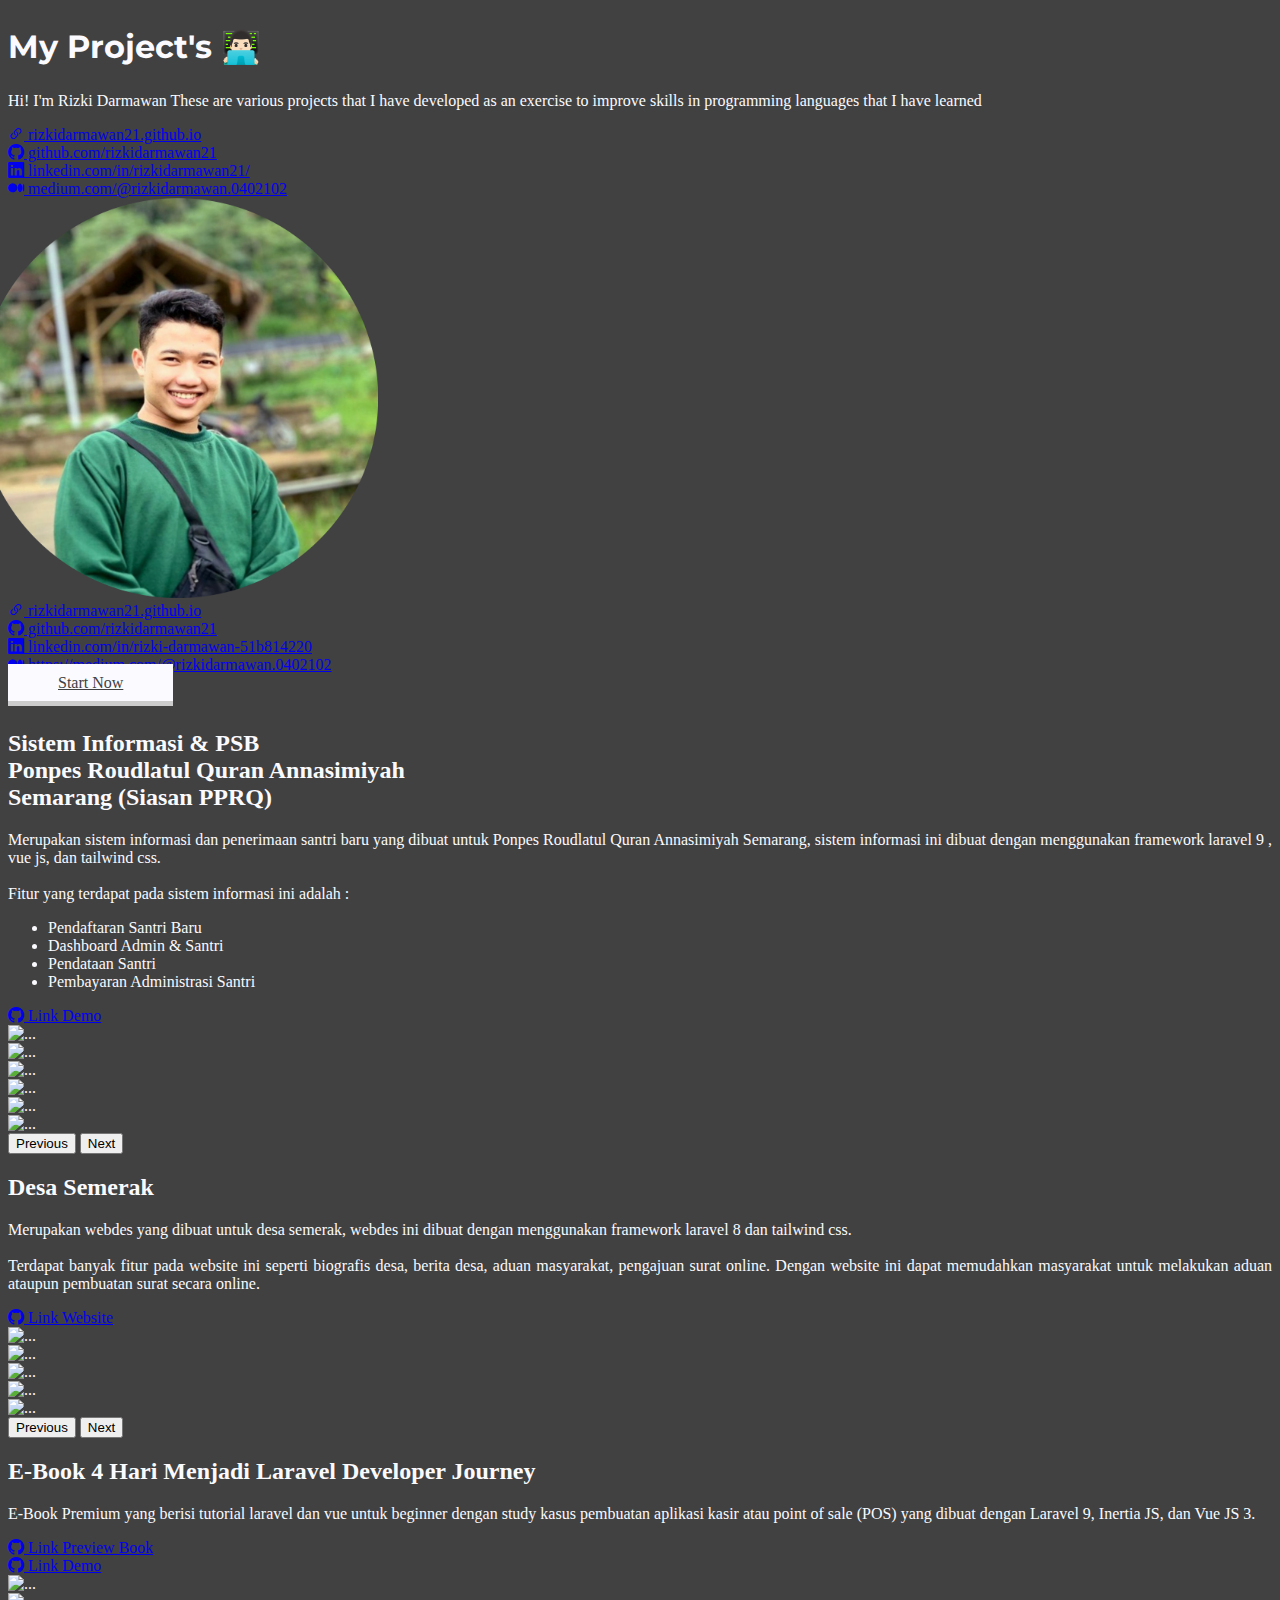
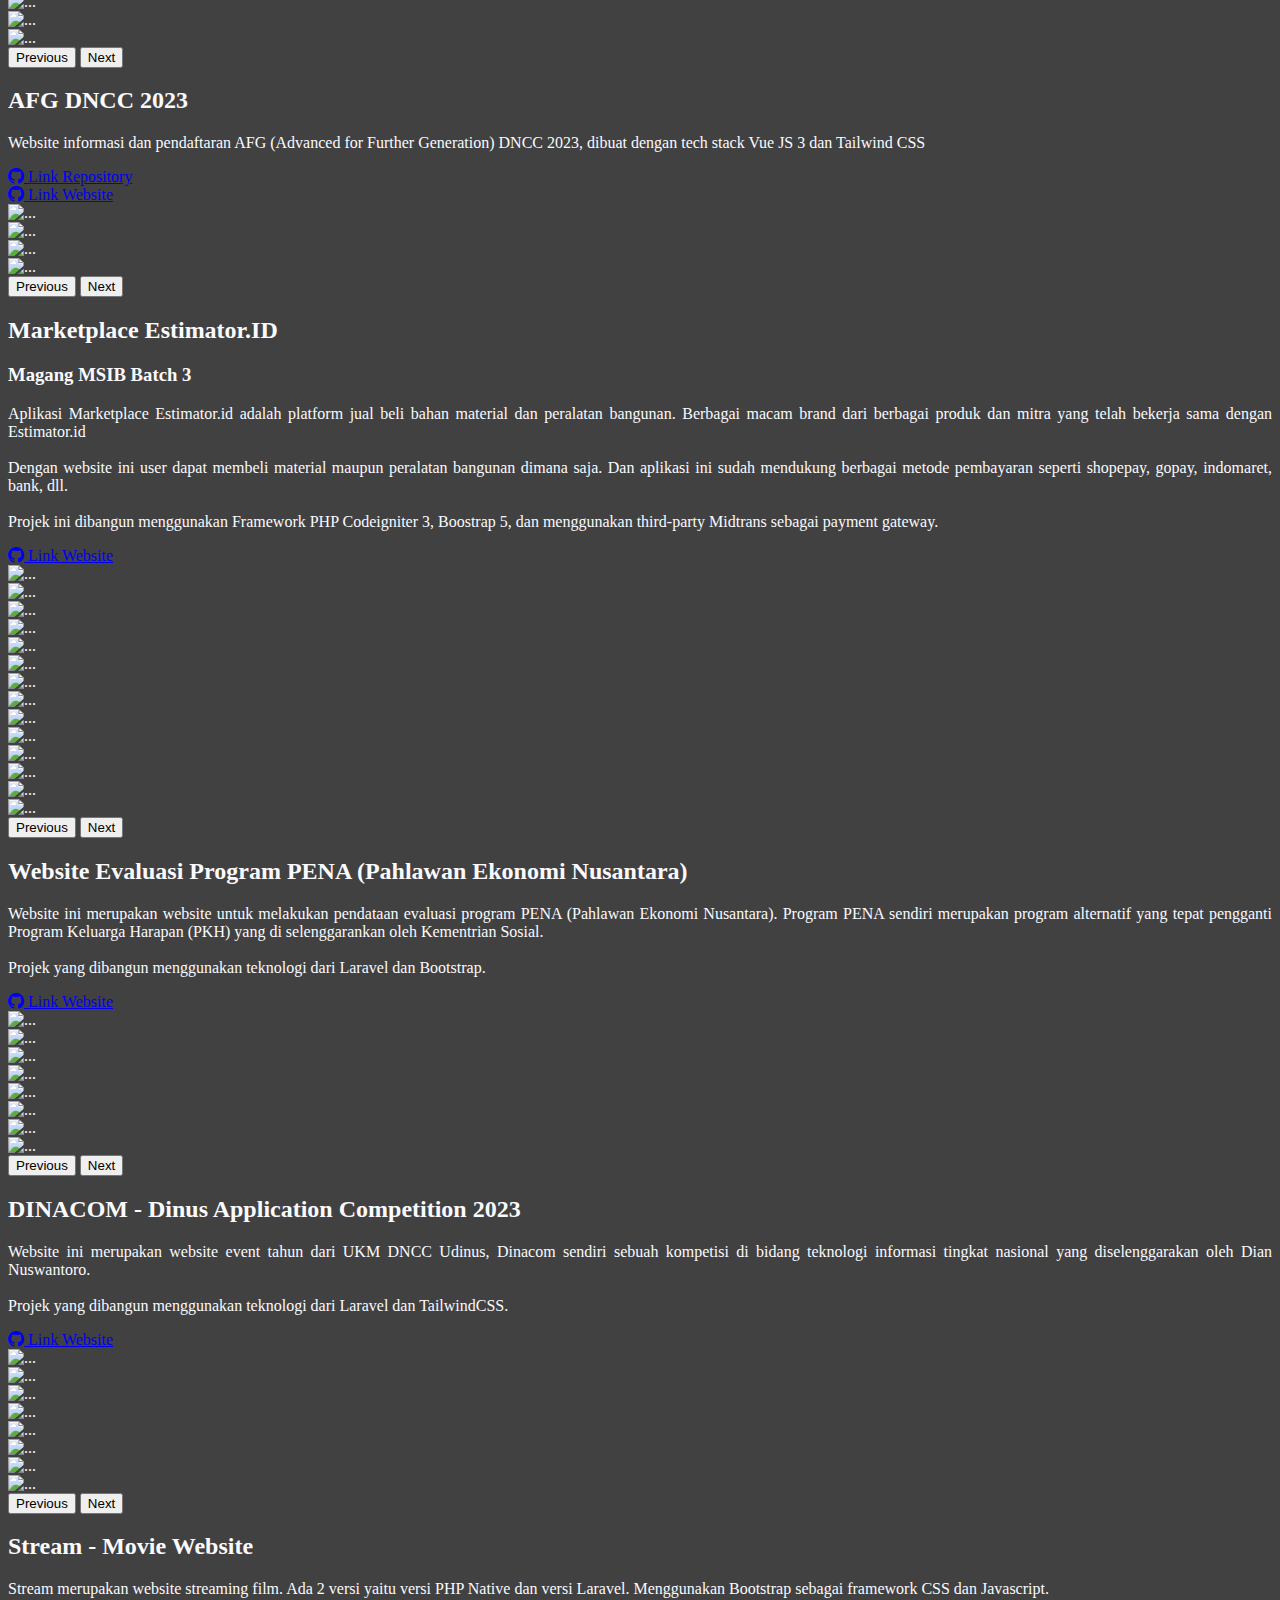
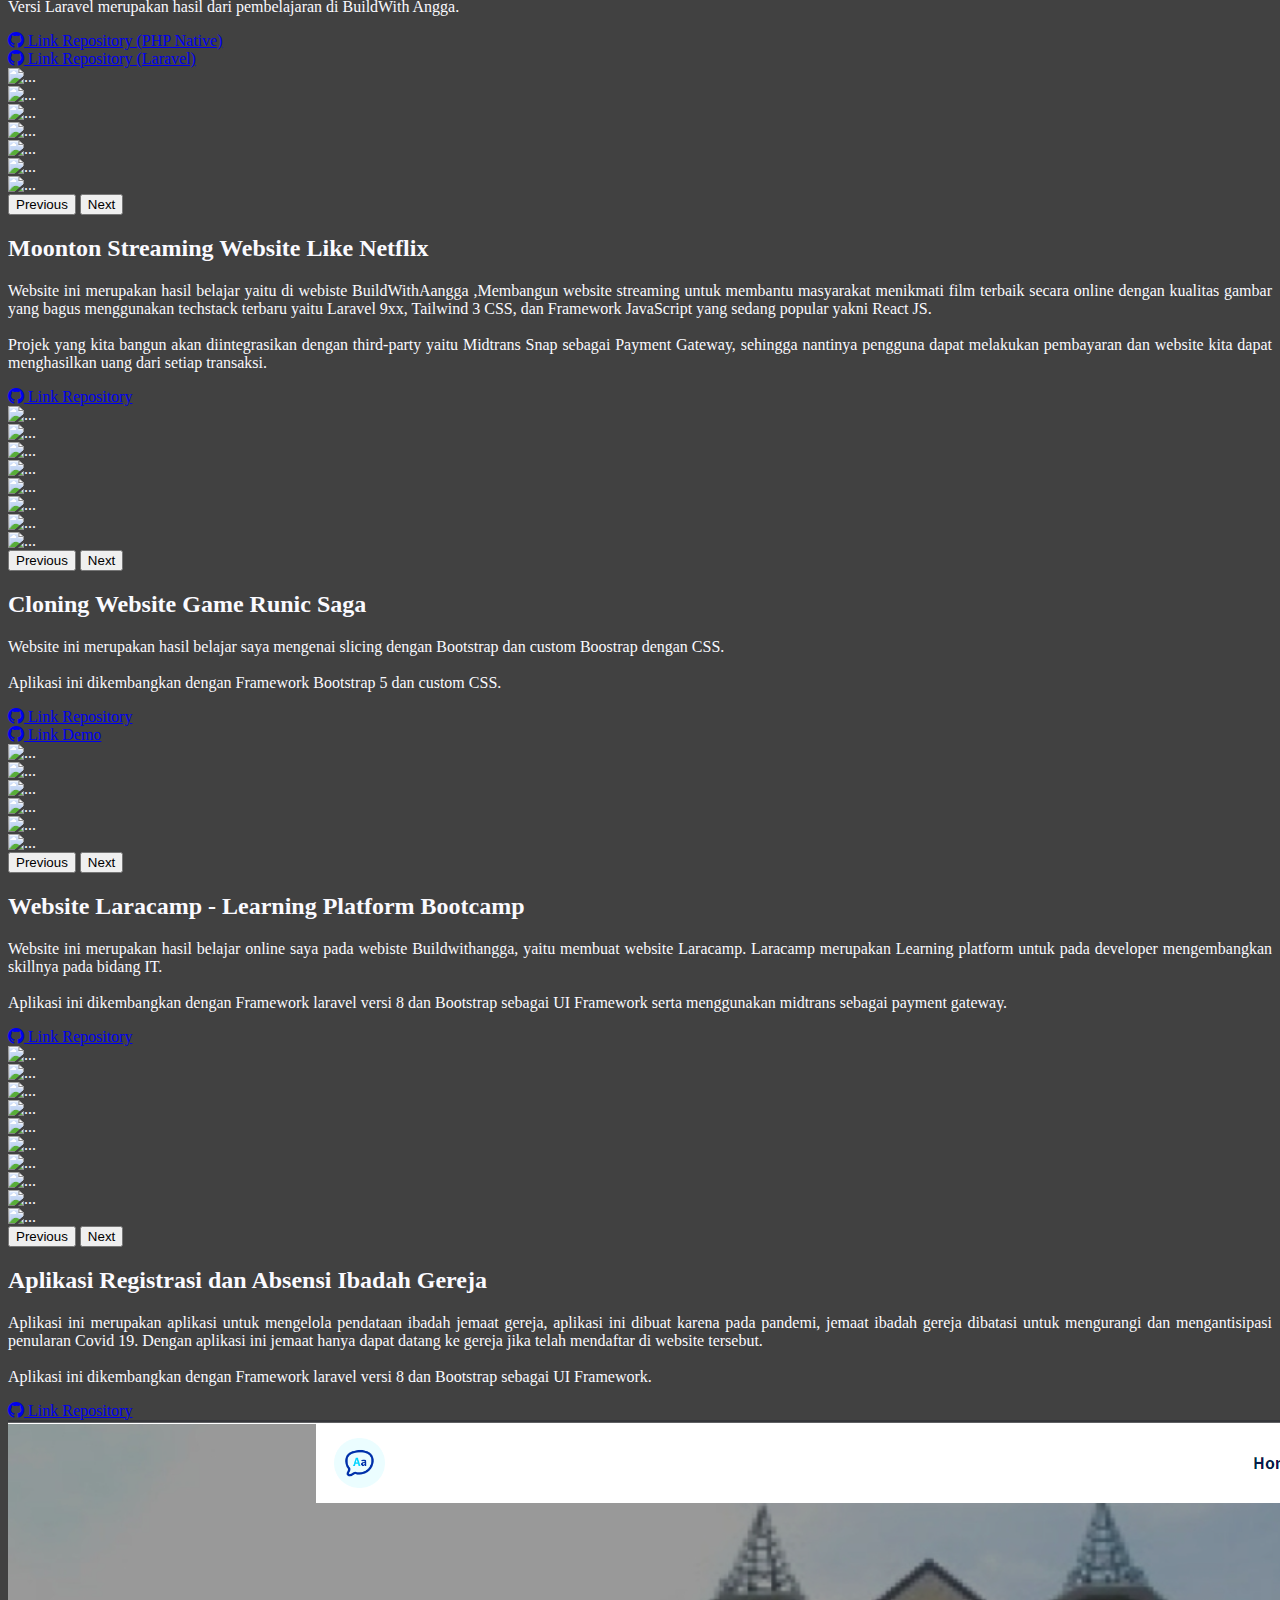
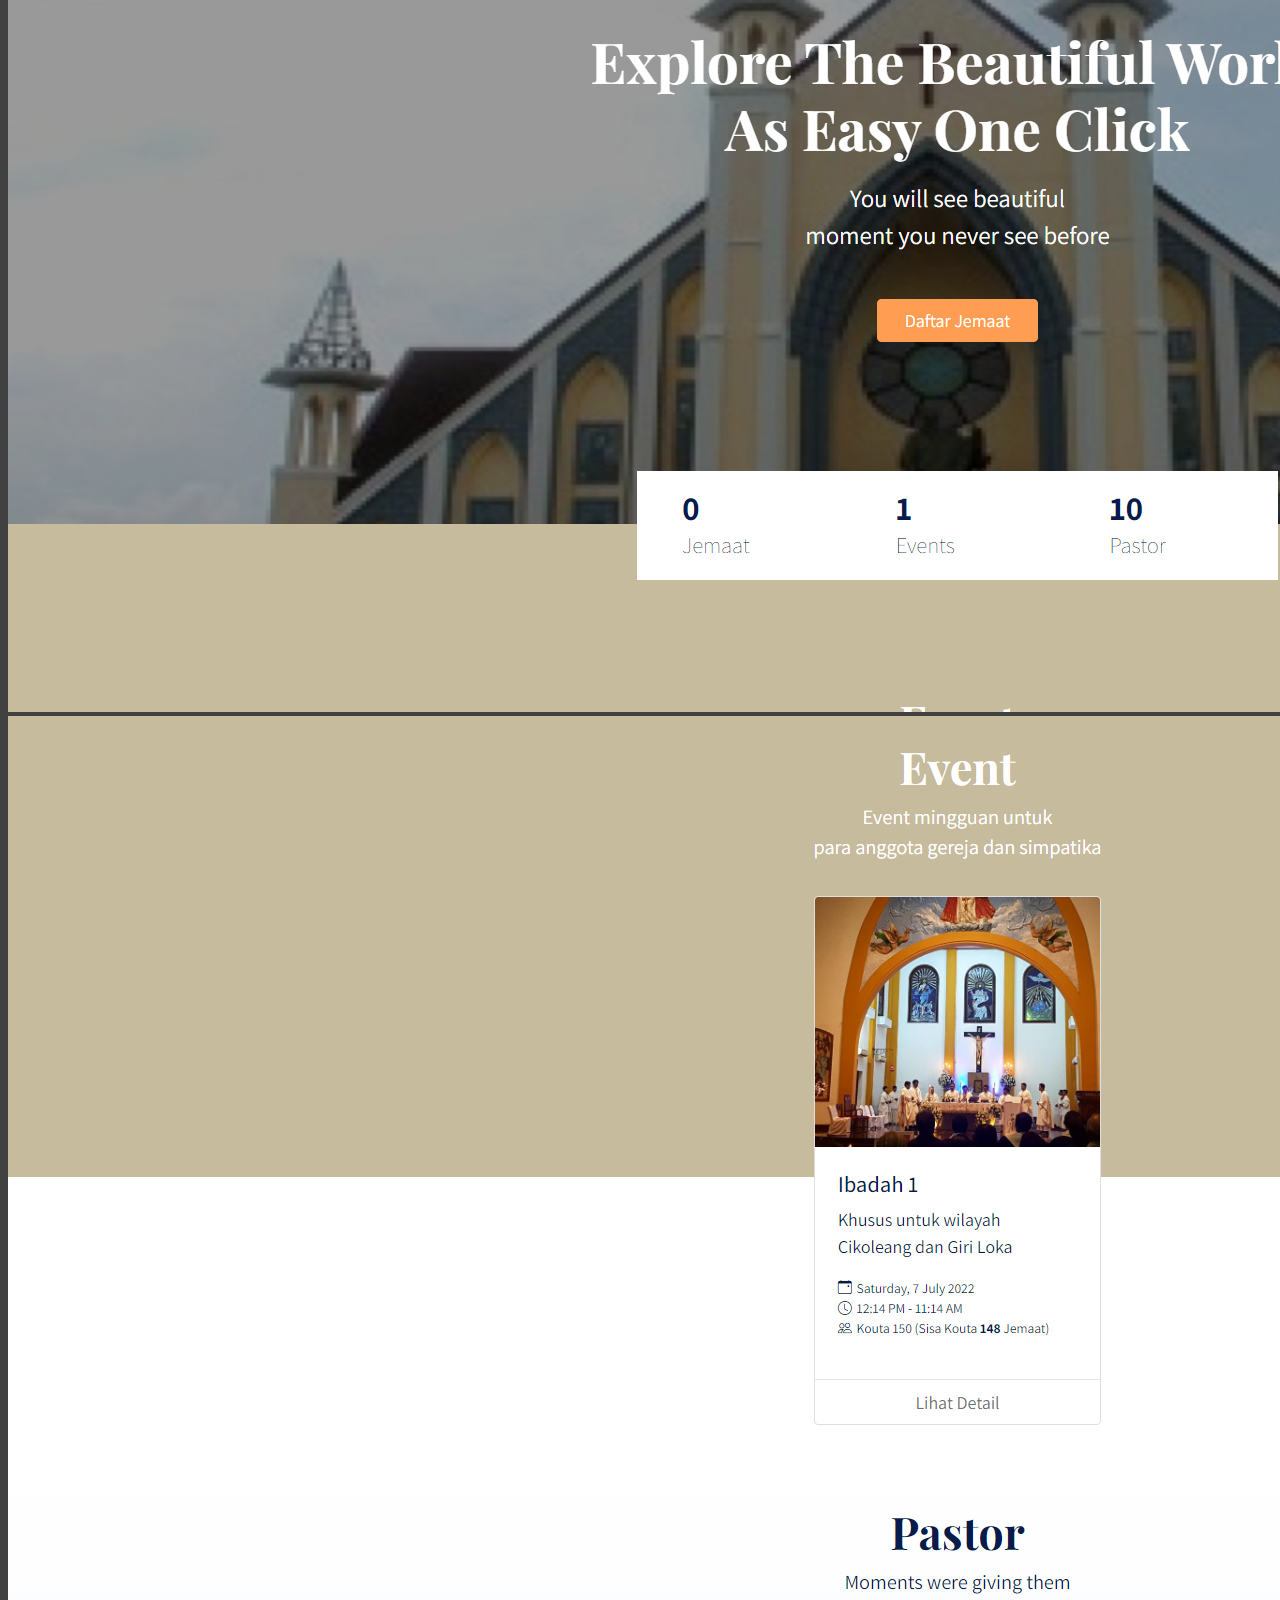
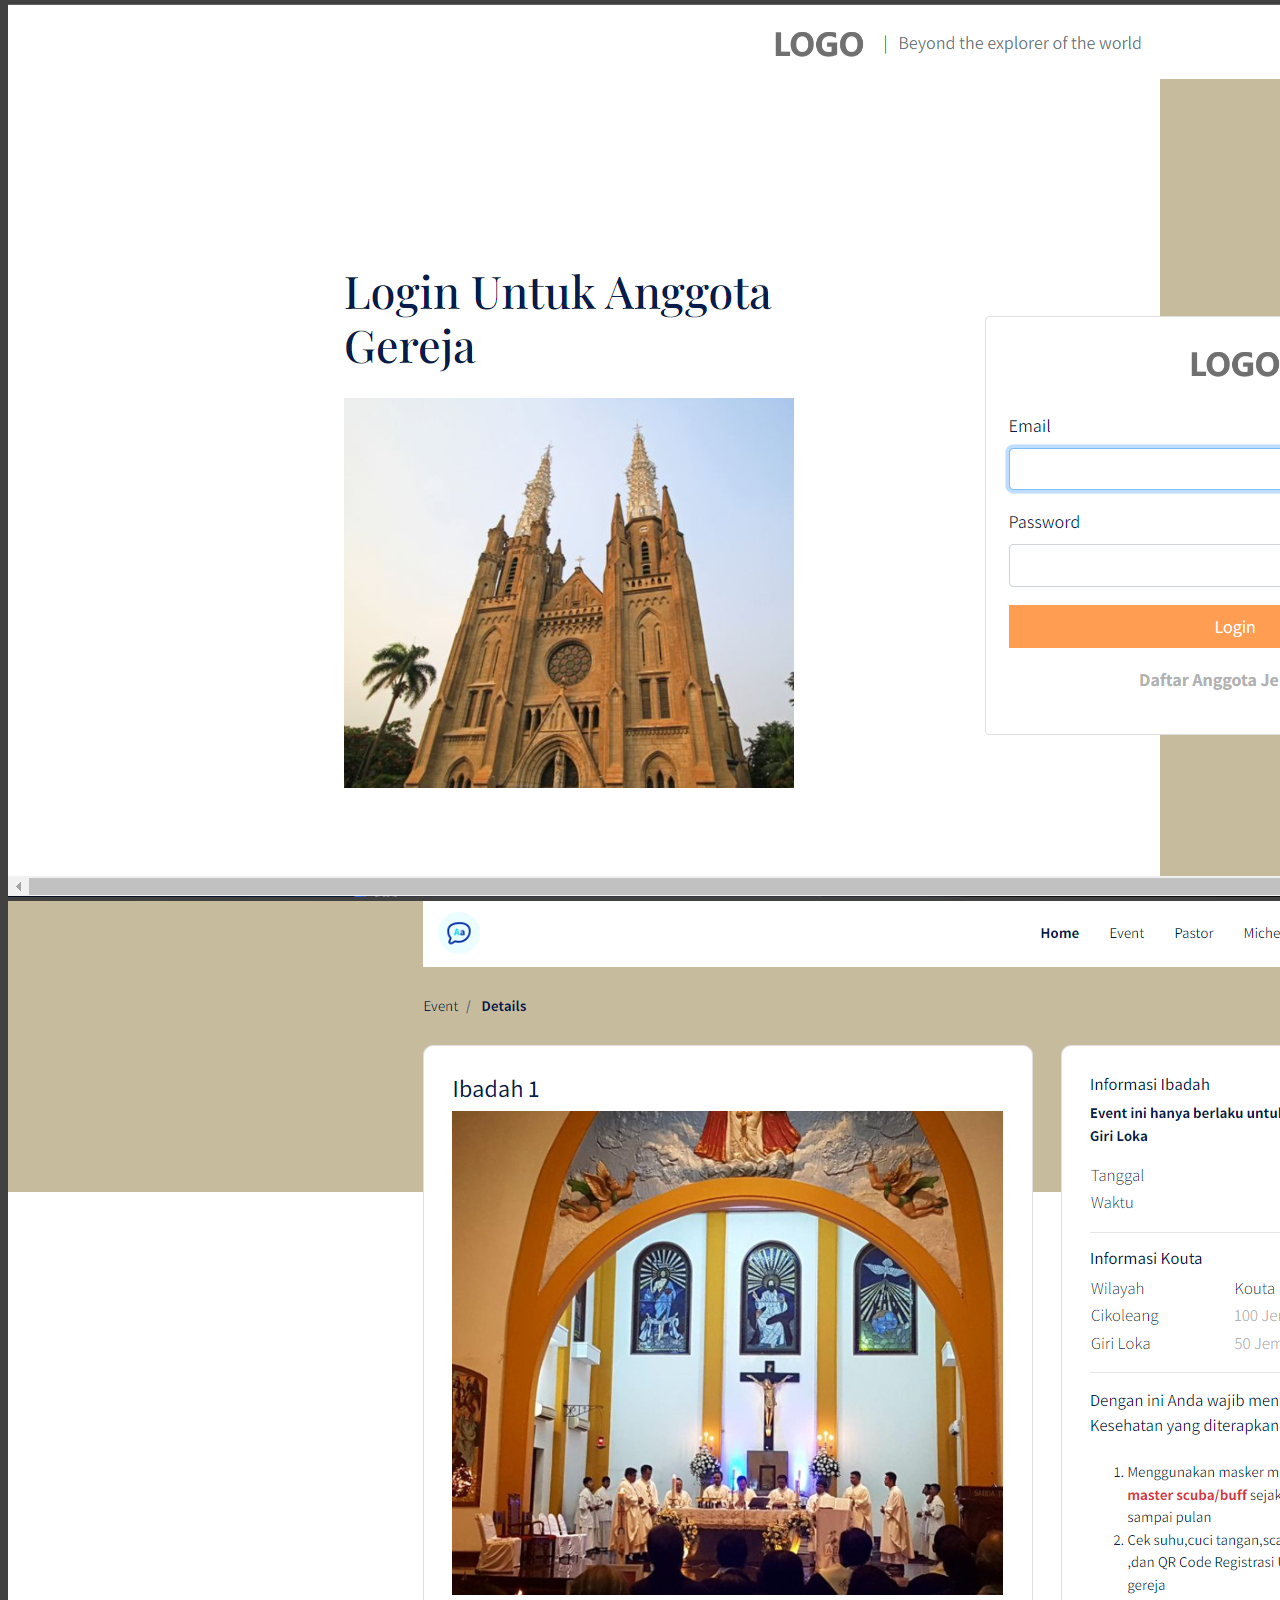
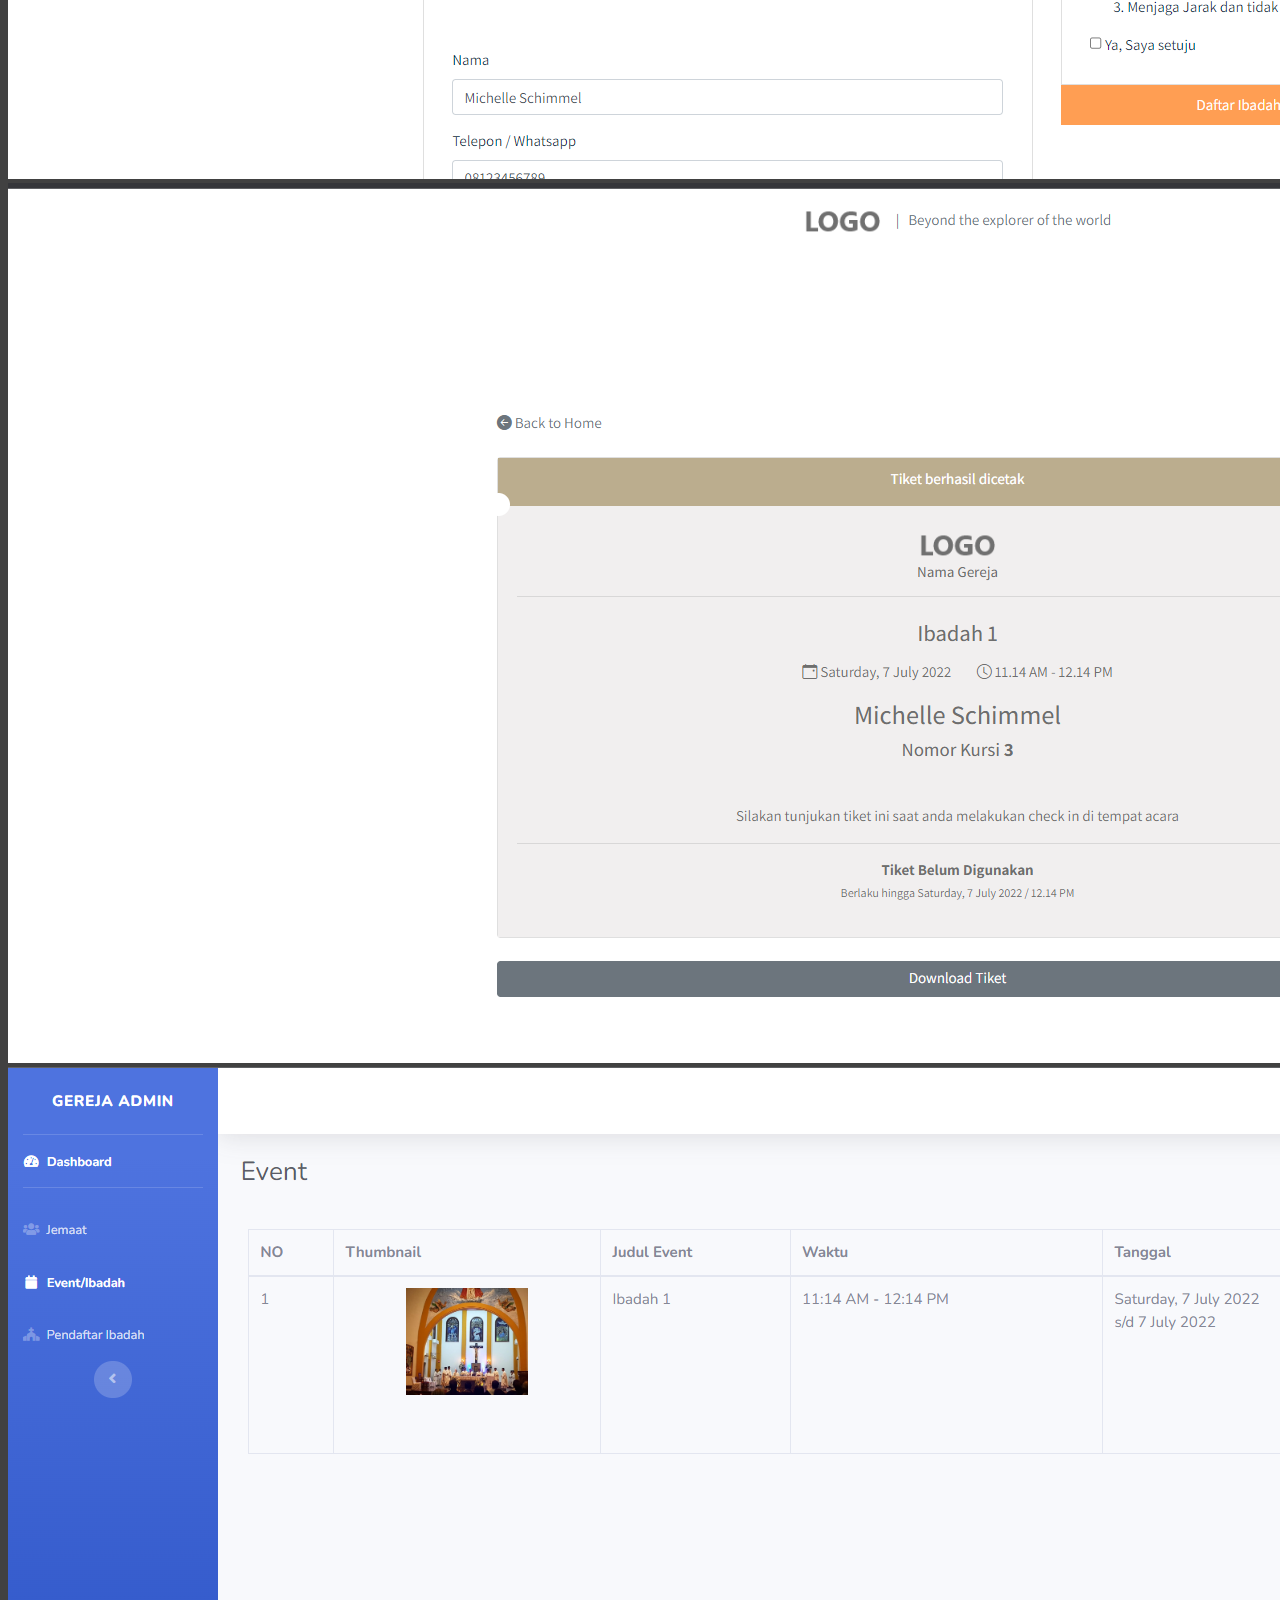
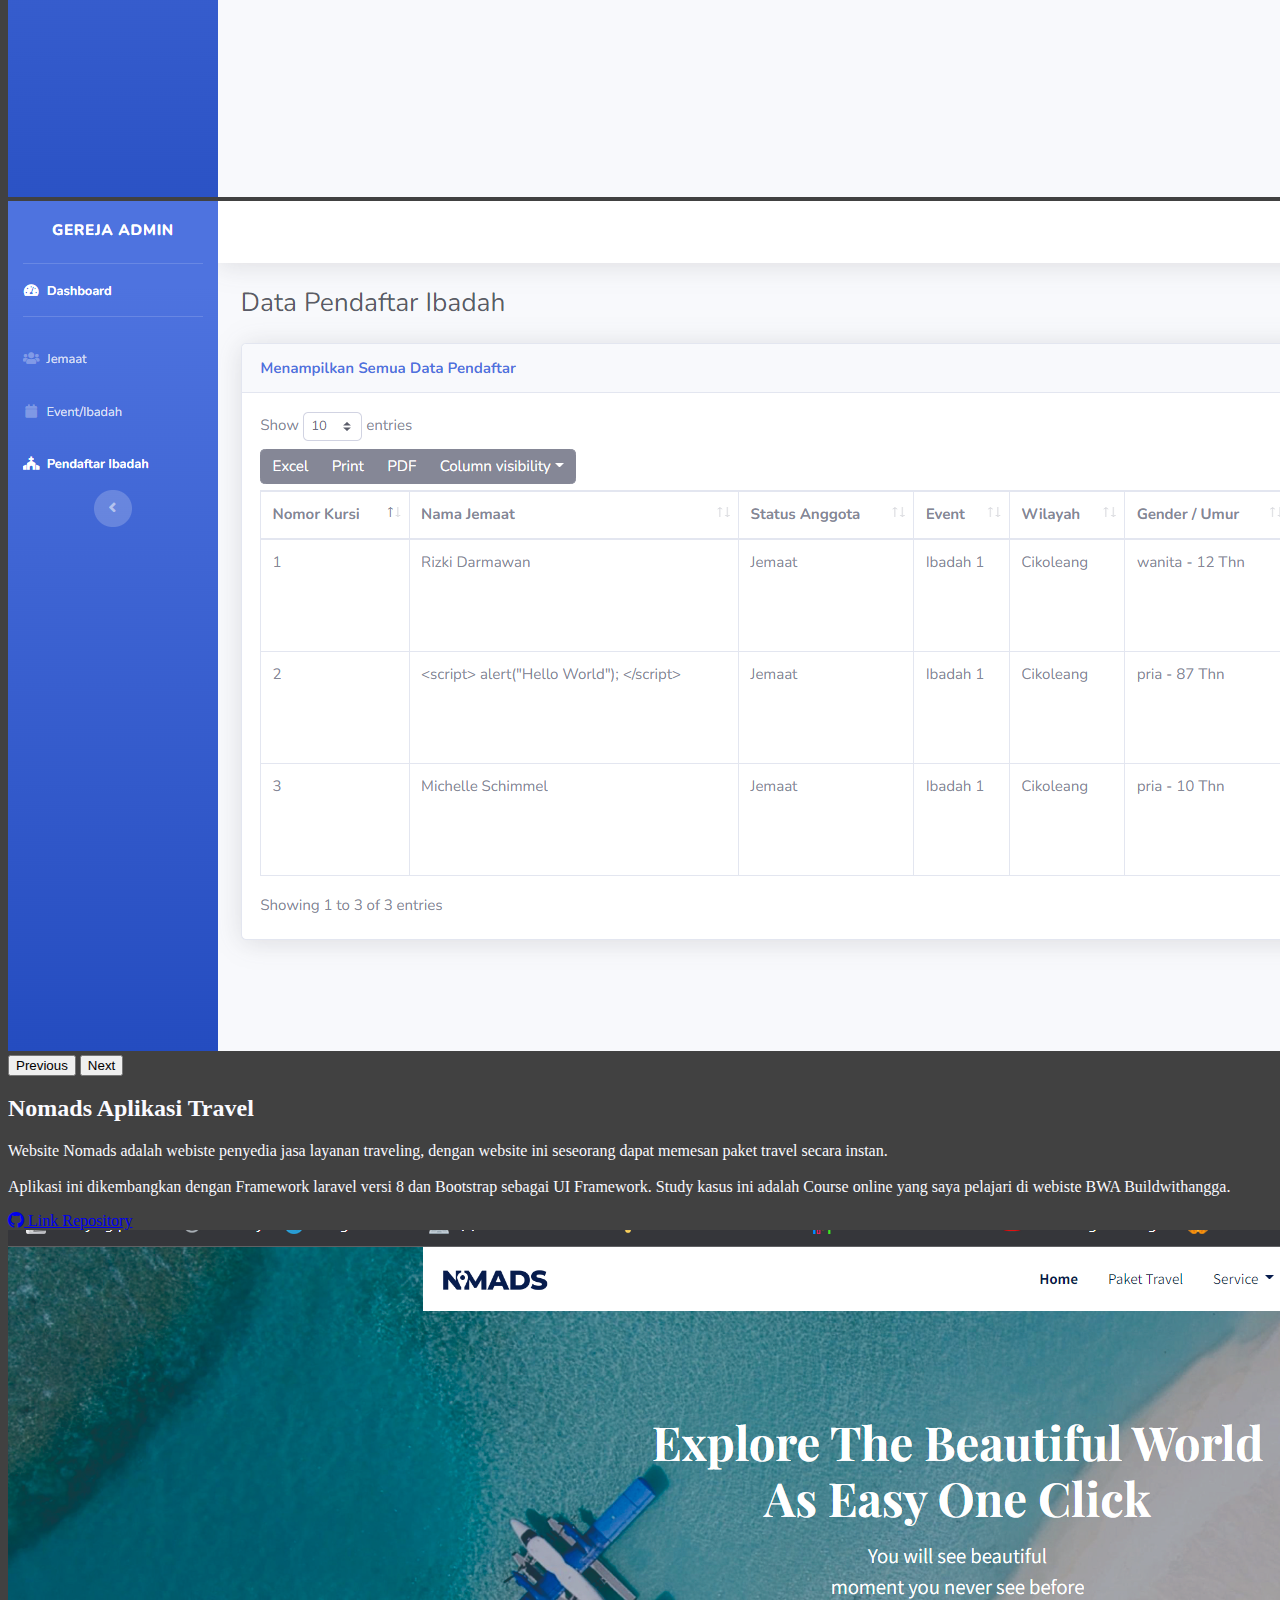
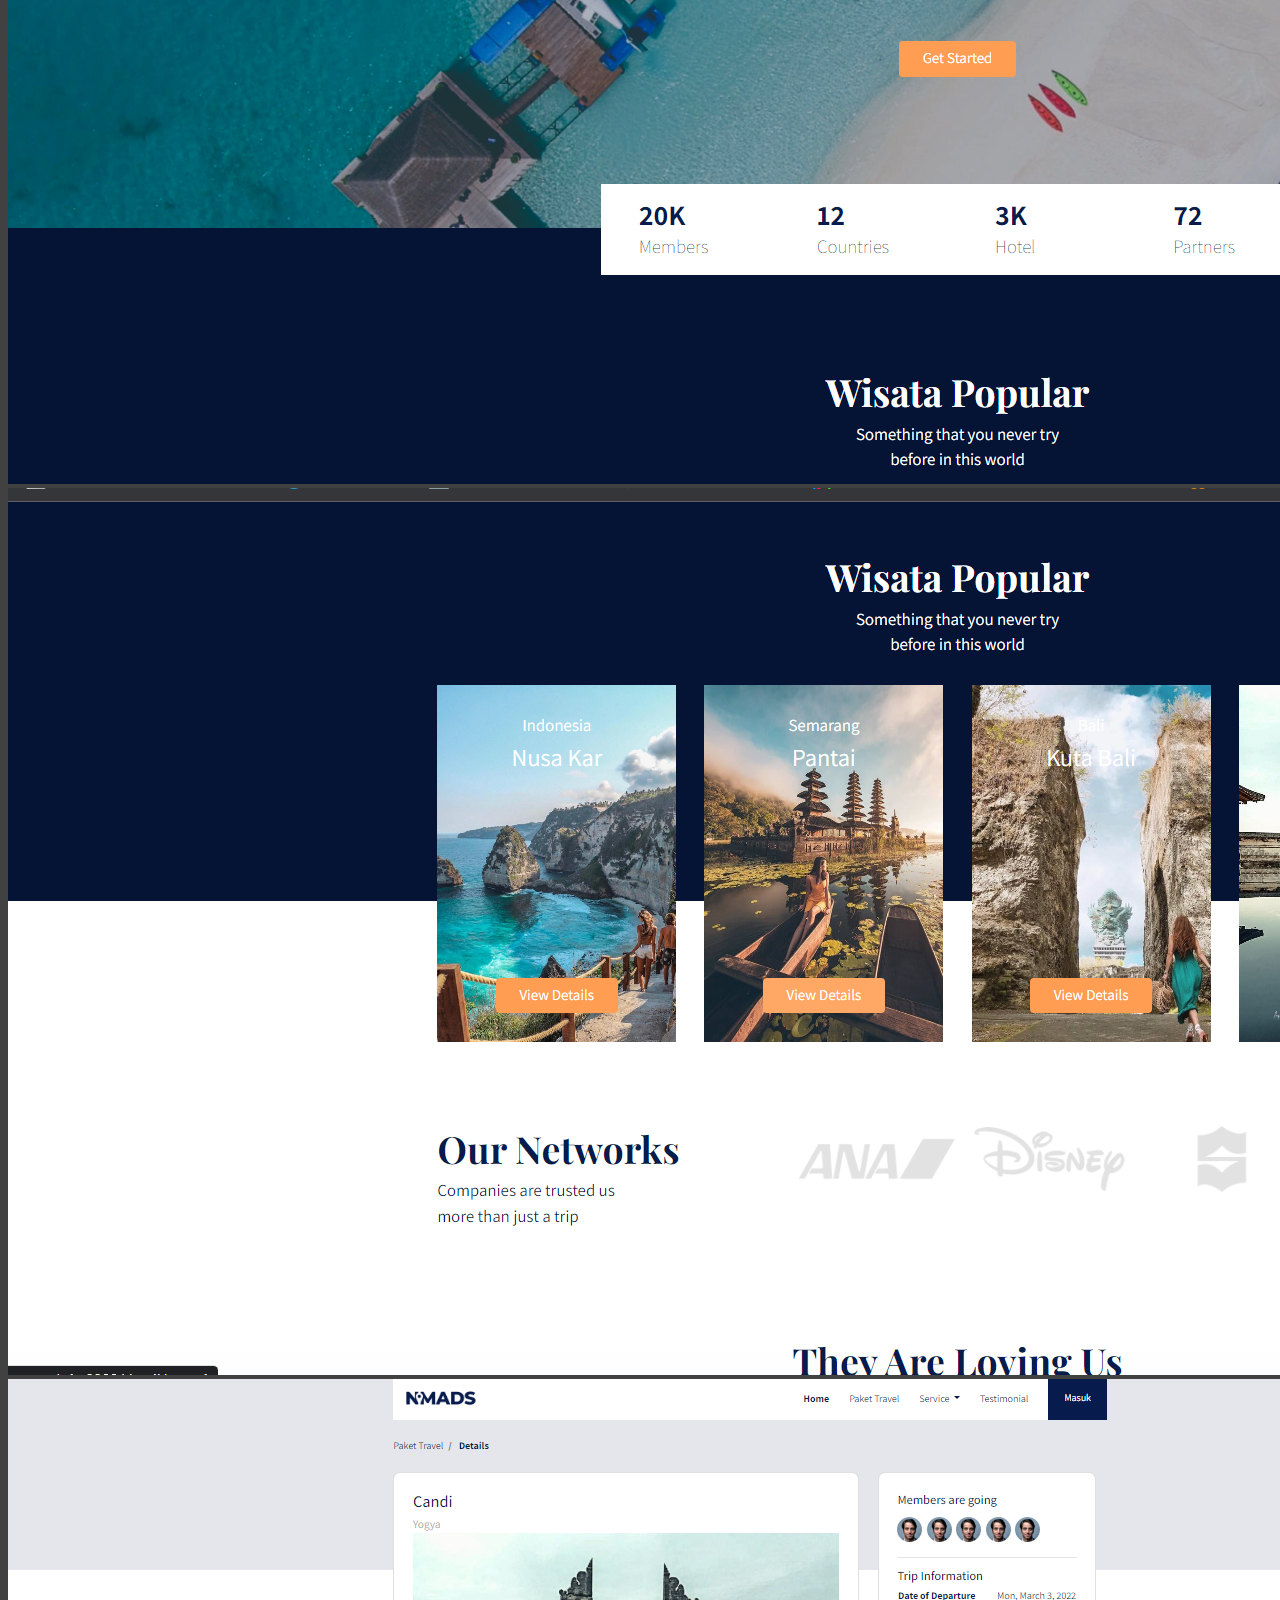
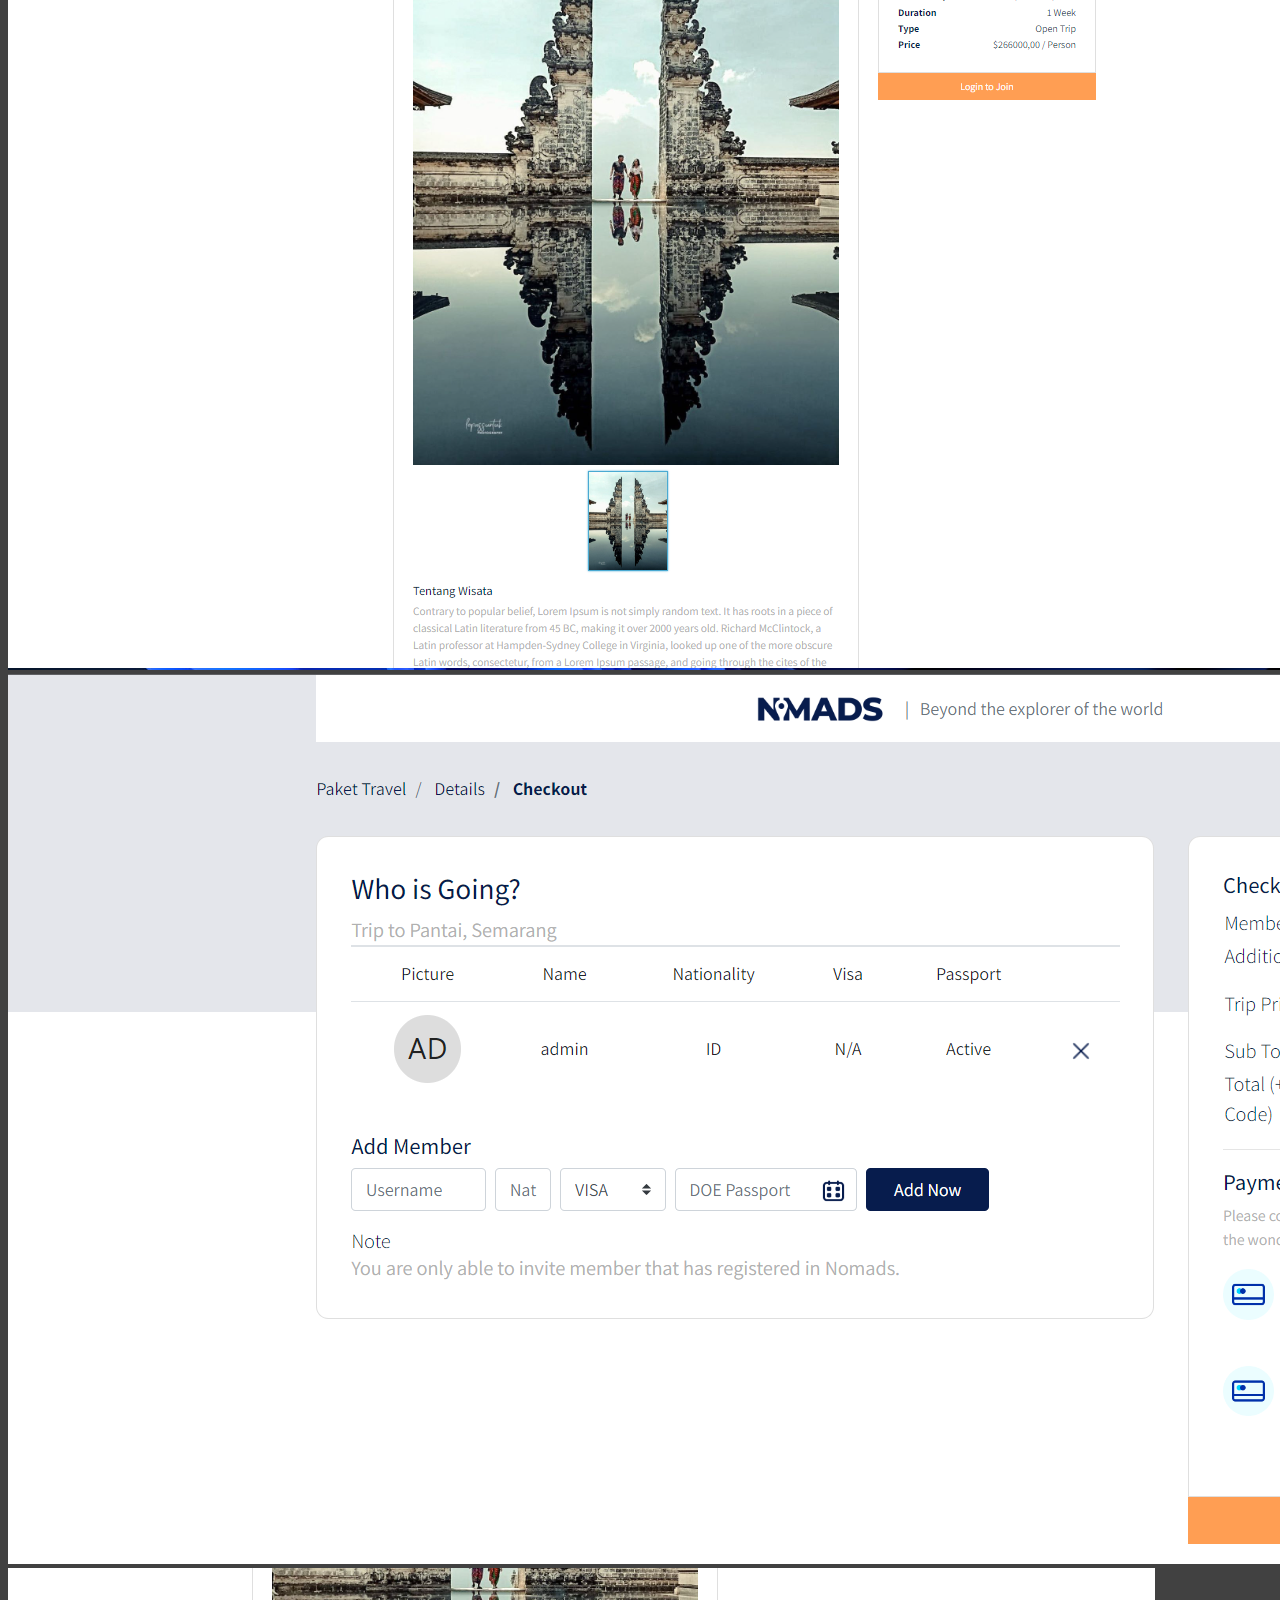
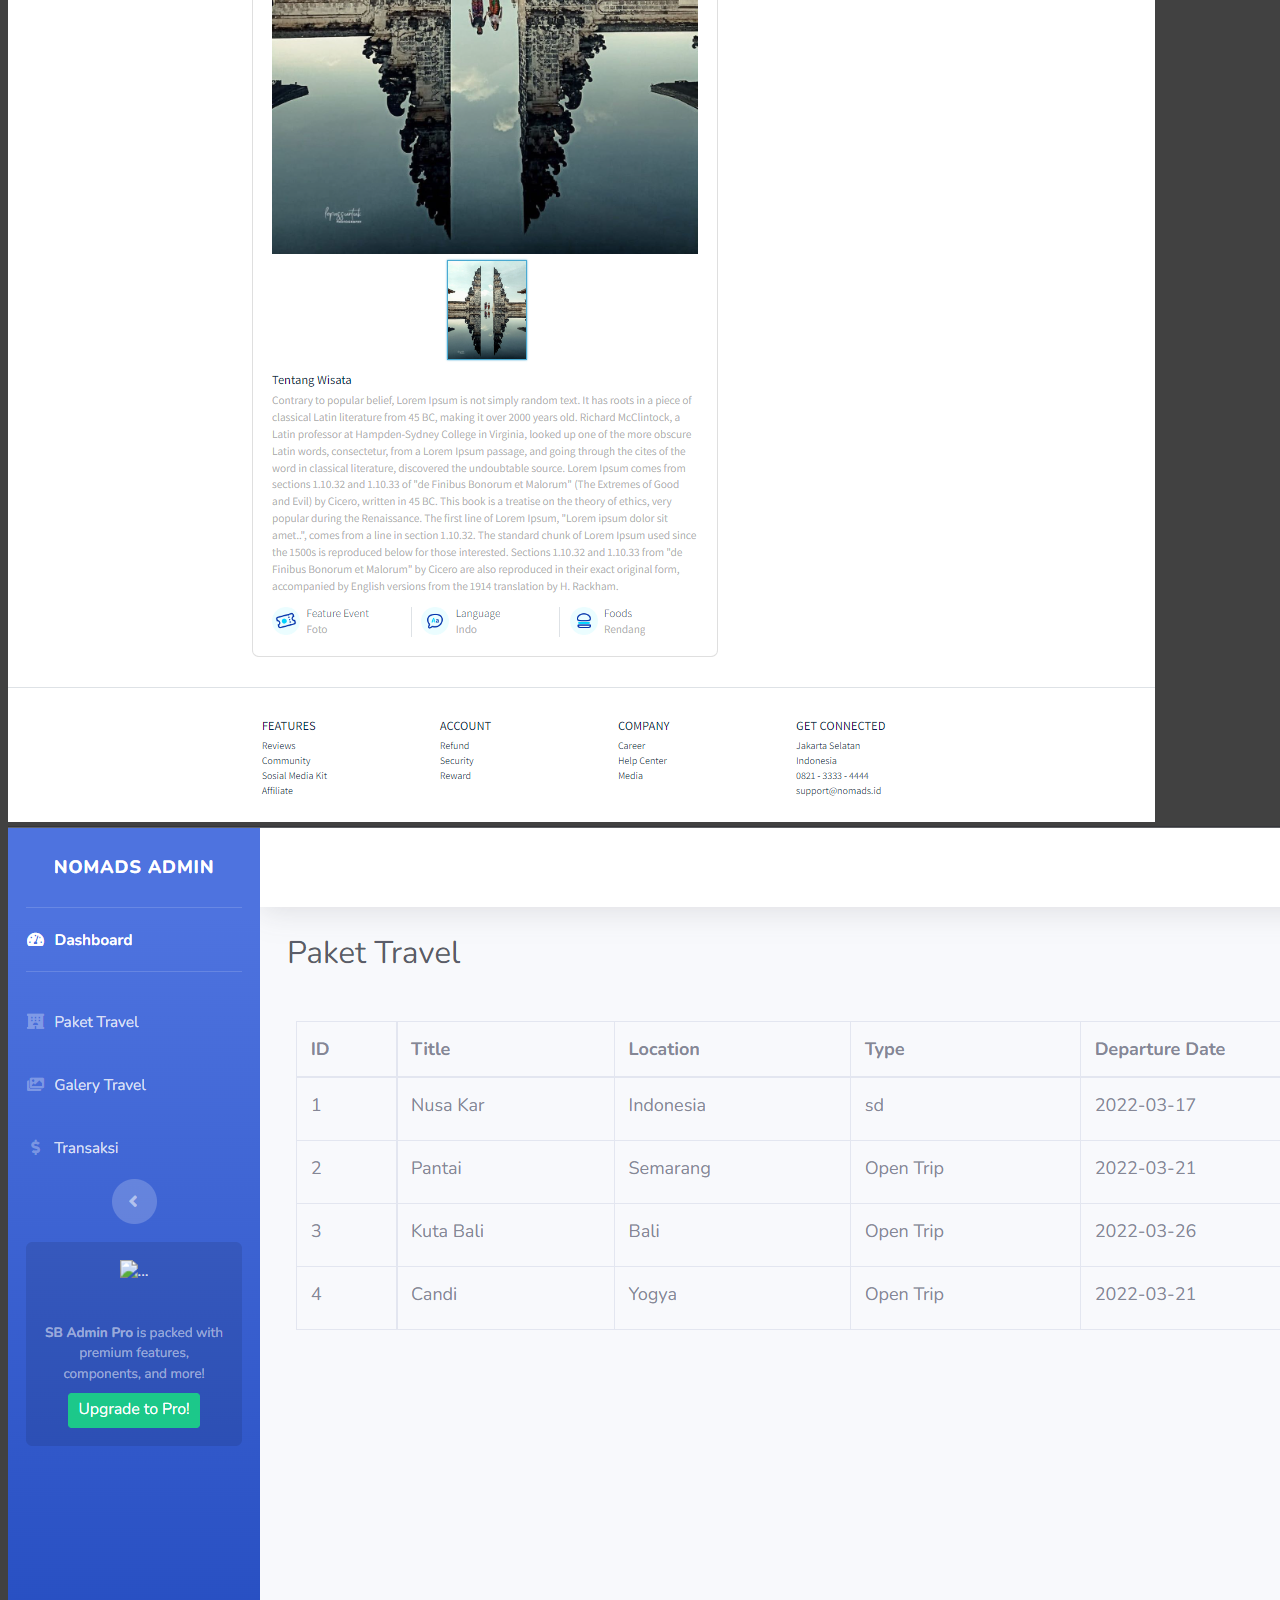
==== commit 86d0b3d5: "✨ feat: new project" ====
--- a/porfolio.html
+++ b/porfolio.html
@@ -19,7 +19,7 @@
         <div class="container-lg mt-4 py-lg-5">
             <div class="row justify-content-md-center my-lg-5">
                 <div class="col-lg-6 text-lg-start text-md-center text-center col-md-12 p-3 p-lg-5 ">
-                    <h2 class="title">My Project's</h2>
+                    <h2 class="title">My Project's 👨🏻‍💻</h2>
                     <p class="mt-4 mt-md-4 mt-lg-0 px-0 px-sm-4 px-md-4 px-lg-0">Hi! I'm Rizki Darmawan These are
                         various projects that I have
                         developed as an exercise to improve
@@ -36,14 +36,14 @@
                                 github.com/rizkidarmawan21</a>
                         </div>
                         <div class="mt-2">
-                            <a href="https://www.linkedin.com/in/rizki-darmawan-51b814220/" target="blank"
+                            <a href="https://www.linkedin.com/in/rizkidarmawan21/" target="blank"
                                 class="fs-6 text-decoration-none"><i class="bi bi-linkedin"></i>
-                                linkedin.com/in/rizki-darmawan-51b814220</a>
+                                linkedin.com/in/rizkidarmawan21/</a>
                         </div>
                         <div class="mt-2">
                             <a href="https://medium.com/@rizkidarmawan.0402102" target="blank"
                                 class="fs-6 text-decoration-none"><i class="bi bi-medium"></i>
-                                https://medium.com/@rizkidarmawan.0402102</a>
+                                medium.com/@rizkidarmawan.0402102</a>
                         </div>
                     </div>
                 </div>
@@ -90,13 +90,230 @@
             <div class="row">
                 <div class="col-12 d-flex justify-content-center justify-content-lg-start">
                     <div class="content">
+                        <h2>Sistem Informasi & PSB <br> Ponpes Roudlatul Quran Annasimiyah <br> Semarang (Siasan PPRQ)</h2>
+                    </div>
+                </div>
+            </div>
+            <div class="row mt-4">
+                <div class="col-md-6  align-self-center pe-lg-5" align="justify">
+                    <p>
+                       Merupakan sistem informasi dan penerimaan santri baru yang dibuat untuk Ponpes Roudlatul Quran Annasimiyah Semarang, sistem informasi ini dibuat dengan menggunakan framework laravel 9 , vue js, dan tailwind css.
+                       <br>
+                       <br>
+                       Fitur yang terdapat pada sistem informasi ini adalah :
+                       <ul>
+                        <li>Pendaftaran Santri Baru</li>
+                        <li>Dashboard Admin & Santri</li>
+                        <li>Pendataan Santri</li>
+                        <li>Pembayaran Administrasi Santri</li>
+                       </ul>
+
+                    </p>
+                    <a href="https://pprq.rizkidarmawan.site/" target="blank"
+                        class="fs-6 text-decoration-none "><i class="bi bi-github"></i> Link Demo</a>
+                        <br>
+                </div>
+                <div class="col-md-6 mt-3 mt-sm-3 mt-md-0 mt-lg-0">
+                    <div id="carouselSiasanPprq" class="carousel slide" data-bs-ride="carousel">
+                        <div class="carousel-inner">
+                            <div class="carousel-item active">
+                                <img src="https://user-images.githubusercontent.com/80609220/269522557-81bf037f-5278-48d2-b551-c655a7032bcd.png" class="d-block w-100 rounded-3" alt="...">
+                            </div>
+                            <div class="carousel-item ">
+                                <img src="https://user-images.githubusercontent.com/80609220/269522729-08877be0-9724-475d-b91a-798da167d724.png" class="d-block w-100 rounded-3" alt="...">
+                            </div>
+                            <div class="carousel-item ">
+                                <img src="https://user-images.githubusercontent.com/80609220/269522879-23b90188-3a7d-4b22-996f-4d5afe81f338.png" class="d-block w-100 rounded-3" alt="...">
+                            </div>
+                            <div class="carousel-item ">
+                                <img src="https://user-images.githubusercontent.com/80609220/269523295-0269bc6b-4531-4640-8317-7ea7518c3bbb.png" class="d-block w-100 rounded-3" alt="...">
+                            </div>
+                            <div class="carousel-item ">
+                                <img src="https://user-images.githubusercontent.com/80609220/269523669-397afa34-cf88-47bc-90a0-619b8eb431b4.png" class="d-block w-100 rounded-3" alt="...">
+                            </div>
+                            <div class="carousel-item ">
+                                <img src="https://user-images.githubusercontent.com/80609220/269523728-0b75419f-1f41-4ead-b961-ecab7f30dbd1.png" class="d-block w-100 rounded-3" alt="...">
+                            </div>
+                        </div>
+                        <button class="carousel-control-prev" type="button" data-bs-target="#carouselSiasanPprq"
+                            data-bs-slide="prev">
+                            <span class="carousel-control-prev-icon" aria-hidden="true"></span>
+                            <span class="visually-hidden">Previous</span>
+                        </button>
+                        <button class="carousel-control-next" type="button" data-bs-target="#carouselSiasanPprq"
+                            data-bs-slide="next">
+                            <span class="carousel-control-next-icon" aria-hidden="true"></span>
+                            <span class="visually-hidden">Next</span>
+                        </button>
+                    </div>
+                </div>
+            </div>
+        </div>
+        <div class="container mb-5">
+            <div class="row">
+                <div class="col-12 d-flex justify-content-center justify-content-lg-start">
+                    <div class="content">
+                        <h2>Desa Semerak </h2>
+                    </div>
+                </div>
+            </div>
+            <div class="row mt-4">
+                <div class="col-md-6  align-self-center pe-lg-5" align="justify">
+                    <p>
+                       Merupakan webdes yang dibuat untuk desa semerak, webdes ini dibuat dengan menggunakan framework laravel 8 dan tailwind css.
+                       <br>
+                       <br>
+                       Terdapat banyak fitur pada website ini seperti biografis desa, berita desa, aduan masyarakat, pengajuan surat online. Dengan website ini dapat memudahkan masyarakat untuk melakukan aduan ataupun pembuatan surat secara online.
+                       <br>
+                    </p>
+                    <a href="http://desa-semerak.my.id/" target="blank"
+                        class="fs-6 text-decoration-none "><i class="bi bi-github"></i> Link Website</a>
+                        <br>
+                </div>
+                <div class="col-md-6 mt-3 mt-sm-3 mt-md-0 mt-lg-0">
+                    <div id="carouselSemerak" class="carousel slide" data-bs-ride="carousel">
+                        <div class="carousel-inner">
+                            <div class="carousel-item active">
+                                <img src="https://user-images.githubusercontent.com/80609220/269516225-d8ebe99b-e23d-4cf1-8408-64422a79dd62.png" class="d-block w-100 rounded-3" alt="...">
+                            </div>
+                            <div class="carousel-item ">
+                                <img src="https://user-images.githubusercontent.com/80609220/269516299-8cb8978f-1649-423f-983f-9e725830780f.png" class="d-block w-100 rounded-3" alt="...">
+                            </div>
+                            <div class="carousel-item ">
+                                <img src="https://user-images.githubusercontent.com/80609220/269516466-b772f820-b909-49e2-9ddb-bbbcc980b4e7.png" class="d-block w-100 rounded-3" alt="...">
+                            </div>
+                            <div class="carousel-item ">
+                                <img src="https://user-images.githubusercontent.com/80609220/269516576-e2900b73-60f5-4ea5-b387-d95818b3c2c8.png" class="d-block w-100 rounded-3" alt="...">
+                            </div>
+                            <div class="carousel-item ">
+                                <img src="https://user-images.githubusercontent.com/80609220/269517062-7f4cd20a-1dde-4b87-9a81-2d41d3d5d04e.png" class="d-block w-100 rounded-3" alt="...">
+                            </div>
+                        </div>
+                        <button class="carousel-control-prev" type="button" data-bs-target="#carouselSemerak"
+                            data-bs-slide="prev">
+                            <span class="carousel-control-prev-icon" aria-hidden="true"></span>
+                            <span class="visually-hidden">Previous</span>
+                        </button>
+                        <button class="carousel-control-next" type="button" data-bs-target="#carouselSemerak"
+                            data-bs-slide="next">
+                            <span class="carousel-control-next-icon" aria-hidden="true"></span>
+                            <span class="visually-hidden">Next</span>
+                        </button>
+                    </div>
+                </div>
+            </div>
+        </div>
+        <div class="container mb-5">
+            <div class="row">
+                <div class="col-12 d-flex justify-content-center justify-content-lg-start">
+                    <div class="content">
+                        <h2>E-Book 4 Hari Menjadi Laravel Developer Journey</h2>
+                    </div>
+                </div>
+            </div>
+            <div class="row mt-4">
+                <div class="col-md-6  align-self-center pe-lg-5" align="justify">
+                    <p>
+                        E-Book Premium yang berisi tutorial laravel dan vue untuk beginner dengan study kasus pembuatan aplikasi kasir atau point of sale (POS) yang dibuat dengan Laravel 9, Inertia JS, dan Vue JS 3.
+                    </p>
+                    <a href="https://www.linkedin.com/posts/rizkidarmawan21_preview-ebook-sekolah-laravel-aplikasi-activity-7060145051783352320-_gh0?utm_source=share&utm_medium=member_desktop" target="blank"
+                        class="fs-6 text-decoration-none "><i class="bi bi-github"></i> Link Preview Book</a>
+                        <br>
+                    <a href="https://wa.me/6288802680490" target="blank"
+                        class="fs-6 text-decoration-none "><i class="bi bi-github"></i> Link Demo</a>
+                        <br>
+                </div>
+                <div class="col-md-6 mt-3 mt-sm-3 mt-md-0 mt-lg-0">
+                    <div id="carouselEbookPos" class="carousel slide" data-bs-ride="carousel">
+                        <div class="carousel-inner">
+                            <div class="carousel-item active">
+                                <img src="https://user-images.githubusercontent.com/80609220/269511928-3ff9b07a-7299-477a-874e-7f6da044bbc3.png" class="d-block w-100 rounded-3" alt="...">
+                            </div>
+                            <div class="carousel-item ">
+                                <img src="https://user-images.githubusercontent.com/80609220/269512618-47e7b328-661f-4ba2-a094-68ebe5acd5ec.png" class="d-block w-100 rounded-3" alt="...">
+                            </div>
+                            <div class="carousel-item ">
+                                <img src="https://user-images.githubusercontent.com/80609220/269512728-2d0cb959-6a4d-4ce2-abd0-0c9e873f8734.png" class="d-block w-100 rounded-3" alt="...">
+                            </div>
+                            <div class="carousel-item ">
+                                <img src="https://user-images.githubusercontent.com/80609220/269512814-69e16e3a-4467-467d-a8a3-a8e1f0e62498.png" class="d-block w-100 rounded-3" alt="...">
+                            </div>
+                        </div>
+                        <button class="carousel-control-prev" type="button" data-bs-target="#carouselEbookPos"
+                            data-bs-slide="prev">
+                            <span class="carousel-control-prev-icon" aria-hidden="true"></span>
+                            <span class="visually-hidden">Previous</span>
+                        </button>
+                        <button class="carousel-control-next" type="button" data-bs-target="#carouselEbookPos"
+                            data-bs-slide="next">
+                            <span class="carousel-control-next-icon" aria-hidden="true"></span>
+                            <span class="visually-hidden">Next</span>
+                        </button>
+                    </div>
+                </div>
+            </div>
+        </div>
+        <div class="container mb-5">
+            <div class="row">
+                <div class="col-12 d-flex justify-content-center justify-content-lg-start">
+                    <div class="content">
+                        <h2>AFG DNCC 2023</h2>
+                    </div>
+                </div>
+            </div>
+            <div class="row mt-4">
+                <div class="col-md-6  align-self-center pe-lg-5" align="justify">
+                    <p>
+                        Website informasi dan pendaftaran AFG (Advanced for Further Generation) DNCC 2023, dibuat dengan tech stack Vue JS 3 dan Tailwind CSS
+                    </p>
+                    <a href="https://github.com/rizkidarmawan21/vue-afg" target="blank"
+                        class="fs-6 text-decoration-none "><i class="bi bi-github"></i> Link Repository</a>
+                        <br>
+                    <a href="https://afg-dncc.vercel.app/" target="blank"
+                        class="fs-6 text-decoration-none "><i class="bi bi-github"></i> Link Website</a>
+                        <br>
+                </div>
+                <div class="col-md-6 mt-3 mt-sm-3 mt-md-0 mt-lg-0">
+                    <div id="carouselAfg" class="carousel slide" data-bs-ride="carousel">
+                        <div class="carousel-inner">
+                            <div class="carousel-item active">
+                                <img src="https://user-images.githubusercontent.com/80609220/269504900-9c384c3f-2fd3-4d42-abe5-566a32f050bc.png" class="d-block w-100 rounded-3" alt="...">
+                            </div>
+                            <div class="carousel-item ">
+                                <img src="https://user-images.githubusercontent.com/80609220/269505052-7f109300-a52b-4845-bb1c-2304a219ff25.png" class="d-block w-100 rounded-3" alt="...">
+                            </div>
+                            <div class="carousel-item ">
+                                <img src="https://user-images.githubusercontent.com/80609220/269505116-535f52d1-6ef1-4ee6-bc35-faae488d7ebc.png" class="d-block w-100 rounded-3" alt="...">
+                            </div>
+                            <div class="carousel-item ">
+                                <img src="https://user-images.githubusercontent.com/80609220/269505184-441fba68-326d-4f38-a4a5-1667c98a5a55.png" class="d-block w-100 rounded-3" alt="...">
+                            </div>
+                        </div>
+                        <button class="carousel-control-prev" type="button" data-bs-target="#carouselAfg"
+                            data-bs-slide="prev">
+                            <span class="carousel-control-prev-icon" aria-hidden="true"></span>
+                            <span class="visually-hidden">Previous</span>
+                        </button>
+                        <button class="carousel-control-next" type="button" data-bs-target="#carouselAfg"
+                            data-bs-slide="next">
+                            <span class="carousel-control-next-icon" aria-hidden="true"></span>
+                            <span class="visually-hidden">Next</span>
+                        </button>
+                    </div>
+                </div>
+            </div>
+        </div>
+        <div class="container mb-5">
+            <div class="row">
+                <div class="col-12 d-flex justify-content-center justify-content-lg-start">
+                    <div class="content">
                         <h2>Marketplace Estimator.ID</h2>
                         <h3>Magang MSIB Batch 3</h3>
                     </div>
                 </div>
             </div>
             <div class="row mt-4">
-                <div class="col-md-6  align-self-center" align="justify">
+                <div class="col-md-6  align-self-center pe-lg-5" align="justify">
                     <p>
                         Aplikasi Marketplace Estimator.id adalah platform jual beli bahan material dan peralatan bangunan. Berbagai macam brand dari berbagai produk dan mitra yang telah bekerja sama dengan Estimator.id
                         <br>
@@ -170,7 +387,7 @@
                 </div>
             </div>
         </div>
-        <hr>
+
         <div class="container mb-5">
             <div class="row">
                 <div class="col-12 d-flex justify-content-center justify-content-lg-start">
@@ -180,7 +397,7 @@
                 </div>
             </div>
             <div class="row mt-4">
-                <div class="col-md-6  align-self-center" align="justify">
+                <div class="col-md-6  align-self-center pe-lg-5" align="justify">
                     <p>
                         Website ini merupakan website untuk melakukan pendataan evaluasi program PENA (Pahlawan Ekonomi Nusantara). Program PENA sendiri merupakan program alternatif yang tepat pengganti Program Keluarga Harapan (PKH) yang di selenggarankan oleh Kementrian Sosial.
                         <br>
@@ -233,7 +450,7 @@
                 </div>
             </div>
         </div>
-        <hr>
+
         <div class="container mb-5">
             <div class="row">
                 <div class="col-12 d-flex justify-content-center justify-content-lg-start">
@@ -243,7 +460,7 @@
                 </div>
             </div>
             <div class="row mt-4">
-                <div class="col-md-6  align-self-center" align="justify">
+                <div class="col-md-6  align-self-center pe-lg-5" align="justify">
                     <p>
                         Website ini merupakan website event tahun dari UKM DNCC Udinus, Dinacom sendiri sebuah kompetisi di bidang teknologi informasi tingkat nasional yang diselenggarakan oleh Dian Nuswantoro.
                         <br>
@@ -296,17 +513,78 @@
                 </div>
             </div>
         </div>
-        <hr>
+
         <div class="container mb-5">
             <div class="row">
                 <div class="col-12 d-flex justify-content-center justify-content-lg-start">
                     <div class="content">
+                        <h2>Stream - Movie Website</h2>
+                    </div>
+                </div>
+            </div>
+            <div class="row mt-4">
+                <div class="col-md-6  align-self-center pe-lg-5" align="justify">
+                    <p>
+                        Stream merupakan website streaming film. Ada 2 versi yaitu versi PHP Native dan versi Laravel. Menggunakan Bootstrap sebagai framework CSS dan Javascript.
+                        <br>
+                        Versi Laravel merupakan hasil dari pembelajaran di BuildWith Angga. 
+                    </p>
+                    <a href="https://github.com/rizkidarmawan21/moonton-bwa" target="blank"
+                        class="fs-6 text-decoration-none "><i class="bi bi-github"></i> Link Repository (PHP Native)</a>
+                        <br>
+                    <a href="https://github.com/rizkidarmawan21/moonton-bwa" target="blank"
+                        class="fs-6 text-decoration-none "><i class="bi bi-github"></i> Link Repository (Laravel)</a>
+                        <br>
+                </div>
+                <div class="col-md-6 mt-3 mt-sm-3 mt-md-0 mt-lg-0">
+                    <div id="carouselStream" class="carousel slide" data-bs-ride="carousel">
+                        <div class="carousel-inner">
+                            <div class="carousel-item active">
+                                <img src="https://user-images.githubusercontent.com/80609220/230740661-dba7ab71-d966-43c0-aafe-bdf6e9404238.png" class="d-block w-100 rounded-3" alt="...">
+                            </div>
+                            <div class="carousel-item">
+                                <img src="https://user-images.githubusercontent.com/80609220/230740673-0dd1146d-9aed-4cf5-bad6-20b5e01d968d.png" class="d-block w-100 rounded-3" alt="...">
+                            </div>
+                            <div class="carousel-item">
+                                <img src="https://user-images.githubusercontent.com/80609220/230740689-a4d479e5-0444-4128-ad6d-9bad16a1eeb4.png" class="d-block w-100 rounded-3" alt="...">
+                            </div>
+                            <div class="carousel-item">
+                                <img src="https://user-images.githubusercontent.com/80609220/230740756-8eb936b4-7dd0-4239-852d-25d684ea25aa.png" class="d-block w-100 rounded-3" alt="...">
+                            </div>
+                            <div class="carousel-item">
+                                <img src="https://user-images.githubusercontent.com/80609220/230740842-3e23fd00-3fb4-4ada-bcbe-3218ce45ee7d.png" class="d-block w-100 rounded-3" alt="...">
+                            </div>
+                            <div class="carousel-item">
+                                <img src="https://user-images.githubusercontent.com/80609220/230740854-cb849620-e2ac-49cf-8277-7c581335222c.png" class="d-block w-100 rounded-3" alt="...">
+                            </div>
+                            <div class="carousel-item">
+                                <img src="https://user-images.githubusercontent.com/80609220/230740875-cab3233a-ea85-4ae9-882c-d2bad6acf0dc.png" class="d-block w-100 rounded-3" alt="...">
+                            </div>
+                        </div>
+                        <button class="carousel-control-prev" type="button" data-bs-target="#carouselStream"
+                            data-bs-slide="prev">
+                            <span class="carousel-control-prev-icon" aria-hidden="true"></span>
+                            <span class="visually-hidden">Previous</span>
+                        </button>
+                        <button class="carousel-control-next" type="button" data-bs-target="#carouselStream"
+                            data-bs-slide="next">
+                            <span class="carousel-control-next-icon" aria-hidden="true"></span>
+                            <span class="visually-hidden">Next</span>
+                        </button>
+                    </div>
+                </div>
+            </div>
+        </div>
+        <div class="container mb-5">
+            <div class="row">
+                <div class="col-12 d-flex justify-content-center justify-content-lg-start">
+                    <div class="content">
                         <h2>Moonton Streaming Website Like Netflix</h2>
                     </div>
                 </div>
             </div>
             <div class="row mt-4">
-                <div class="col-md-6  align-self-center" align="justify">
+                <div class="col-md-6  align-self-center pe-lg-5" align="justify">
                     <p>
                         Website ini merupakan hasil belajar yaitu di webiste BuildWithAangga ,Membangun website streaming untuk membantu masyarakat menikmati film terbaik secara online dengan kualitas gambar yang bagus menggunakan techstack terbaru yaitu Laravel 9xx, Tailwind 3 CSS, dan Framework JavaScript yang sedang popular yakni React JS.
                         <br>
@@ -359,7 +637,7 @@
                 </div>
             </div>
         </div>
-        <hr>
+
         <div class="container mb-5">
             <div class="row">
                 <div class="col-12 d-flex justify-content-center justify-content-lg-start">
@@ -369,7 +647,7 @@
                 </div>
             </div>
             <div class="row mt-4">
-                <div class="col-md-6  align-self-center" align="justify">
+                <div class="col-md-6  align-self-center pe-lg-5" align="justify">
                     <p>
                         Website ini merupakan hasil belajar saya mengenai slicing dengan Bootstrap dan custom Boostrap dengan CSS.
                         <br>
@@ -418,7 +696,7 @@
                 </div>
             </div>
         </div>
-        <hr>
+
         <div class="container mb-5">
             <div class="row">
                 <div class="col-12 d-flex justify-content-center justify-content-lg-start">
@@ -428,7 +706,7 @@
                 </div>
             </div>
             <div class="row mt-4">
-                <div class="col-md-6  align-self-center" align="justify">
+                <div class="col-md-6  align-self-center pe-lg-5" align="justify">
                     <p>
                         Website ini merupakan hasil belajar online saya pada webiste Buildwithangga, yaitu membuat website Laracamp. Laracamp merupakan Learning platform untuk pada developer mengembangkan skillnya pada bidang IT.
                         <br>
@@ -486,7 +764,7 @@
                 </div>
             </div>
         </div>
-        <hr>
+
         <div class="container mb-5">
             <div class="row">
                 <div class="col-12 d-flex justify-content-center justify-content-lg-start">
@@ -496,7 +774,7 @@
                 </div>
             </div>
             <div class="row mt-4">
-                <div class="col-md-6  align-self-center" align="justify">
+                <div class="col-md-6  align-self-center pe-lg-5" align="justify">
                     <p>
                         Aplikasi ini merupakan aplikasi untuk mengelola pendataan ibadah jemaat gereja, aplikasi ini
                         dibuat karena pada pandemi, jemaat ibadah gereja dibatasi untuk mengurangi dan mengantisipasi
@@ -548,7 +826,7 @@
                 </div>
             </div>
         </div>
-        <hr>
+
         <div class="container mb-5">
             <div class="row">
                 <div class="col-12 d-flex justify-content-center justify-content-lg-start">
@@ -558,7 +836,7 @@
                 </div>
             </div>
             <div class="row mt-4">
-                <div class="col-md-6  align-self-center" align="justify">
+                <div class="col-md-6  align-self-center pe-lg-5" align="justify">
                     <p>
                         Website Nomads adalah webiste penyedia jasa layanan traveling, dengan website ini seseorang
                         dapat memesan paket travel secara instan.
@@ -612,7 +890,7 @@
                 </div>
             </div>
         </div>
-        <hr>
+
         <div class="container mb-5">
             <div class="row">
                 <div class="col-12 d-flex justify-content-center justify-content-lg-start">
@@ -622,7 +900,7 @@
                 </div>
             </div>
             <div class="row mt-4">
-                <div class="col-md-6  align-self-center" align="justify">
+                <div class="col-md-6  align-self-center pe-lg-5" align="justify">
                     <p>Merupakan sub-aplikasi dari aplikasi utama yang dimiliki oleh ponpes Askhabul Kahfi. Aplikasi ini
                         berguna untuk memanajemen perizinan di ponpes Askhabul Kahfi kota Semarang meliputi kapan santri
                         melakukan izin,kapan santri harus kembali,dan dari aplikasi tersebut dapat mengetahui santri
@@ -664,7 +942,7 @@
                 </div>
             </div>
         </div>
-        <hr>
+
         <div class="container my-5">
             <div class="row">
                 <div class="col-12 d-flex justify-content-center justify-content-lg-start">
@@ -674,7 +952,7 @@
                 </div>
             </div>
             <div class="row mt-4">
-                <div class="col-md-6  align-self-center" align="justify">
+                <div class="col-md-6  align-self-center pe-lg-5" align="justify">
                     <p>Merupakan aplikasi pemesanan menu makananan, dengan ini seseorang dapat memesan menu makanan
                         (yang ada direstoran terkait) tanpa kekasir cukup memilih melalui gadged.
                         <br>
@@ -715,7 +993,7 @@
                 </div>
             </div>
         </div>
-        <hr>
+
         <div class="container my-5">
             <div class="row">
                 <div class="col-12 d-flex justify-content-center justify-content-lg-start">
@@ -725,7 +1003,7 @@
                 </div>
             </div>
             <div class="row mt-4">
-                <div class="col-md-6  align-self-center" align="justify">
+                <div class="col-md-6  align-self-center pe-lg-5" align="justify">
                     <p>Merupakan landing page course saya di website Buildwithangga , menrubah HTML & CSS to React JS
                     </p>
                     <a href="https://github.com/rizkidarmawan21/landingpage-cube" target="blank"
@@ -753,7 +1031,7 @@
                 </div>
             </div>
         </div>
-        <hr>
+
         <div class="container my-5">
             <div class="row">
                 <div class="col-12 d-flex justify-content-center justify-content-lg-start">
@@ -763,7 +1041,7 @@
                 </div>
             </div>
             <div class="row mt-4">
-                <div class="col-md-6  align-self-center" align="justify">
+                <div class="col-md-6  align-self-center pe-lg-5" align="justify">
                     <p>Merupakan webiste penyedia layanan penjualan pakaian dari anak-anak hingga dewasa dengan branded
                         terkenal dari berbagai penjuru dunia.
                         <br>
@@ -823,17 +1101,80 @@
                 </div>
             </div>
         </div>
-        <hr>
+
         <div class="container my-5">
             <div class="row">
                 <div class="col-12 d-flex justify-content-center justify-content-lg-start">
                     <div class="content">
+                        <h2>Simple E-Shopping PHP Native</h2>
+                    </div>
+                </div>
+            </div>
+            <div class="row mt-4">
+                <div class="col-md-6  align-self-center pe-lg-5" align="justify">
+                    <p>
+                        Aplikasi E-Shopping sederhana dengan PHP Native dan Bootstrap sebagai UI Framework. Dan sudah menggunakan PDO sebagai penghubung ke database.
+                    </p>
+                    <a href="https://github.com/rizkidarmawan21/eShoping-php-native" target="blank"
+                        class="fs-6 text-decoration-none "><i class="bi bi-github"></i> Link Repository Laravel</a>
+                    <br>
+                </div>
+                <div class="col-md-6 mt-3 mt-sm-3 mt-md-0 mt-lg-0">
+                    <div id="carouselSimpleShopping" class="carousel slide" data-bs-ride="carousel">
+                        <div class="carousel-inner">
+                            <div class="carousel-item active">
+                                <img src="https://user-images.githubusercontent.com/80609220/230739426-6477fea5-2855-43ee-b2cd-537bc1b34f38.png" class="d-block w-100 rounded-3" alt="...">
+                            </div>
+                            <div class="carousel-item">
+                                <img src="https://user-images.githubusercontent.com/80609220/230739454-d4b0abba-4f53-41ce-9a69-c1855ebcc042.png" class="d-block w-100 rounded-3" alt="...">
+                            </div>
+                            <div class="carousel-item">
+                                <img src="https://user-images.githubusercontent.com/80609220/230739463-5977d59a-9eae-44b1-8517-b973549538fc.png" class="d-block w-100 rounded-3" alt="...">
+                            </div>
+                            <div class="carousel-item">
+                                <img src="https://user-images.githubusercontent.com/80609220/230739475-77451622-854e-402c-8556-6c75a41f456d.png" class="d-block w-100 rounded-3" alt="...">
+                            </div>
+                            <div class="carousel-item">
+                                <img src="https://user-images.githubusercontent.com/80609220/230739504-9968fcbe-4818-46db-9d76-407ff6f2e356.png" class="d-block w-100 rounded-3" alt="...">
+                            </div>
+                            <div class="carousel-item">
+                                <img src="https://user-images.githubusercontent.com/80609220/230739514-1d590877-88f2-46d0-ac68-f333a48b4b2a.png" class="d-block w-100 rounded-3" alt="...">
+                            </div>
+                            <div class="carousel-item">
+                                <img src="https://user-images.githubusercontent.com/80609220/230739577-691ef108-769f-42b8-9e0c-1a94c0050c31.png" class="d-block w-100 rounded-3" alt="...">
+                            </div>
+                            <div class="carousel-item">
+                                <img src="https://user-images.githubusercontent.com/80609220/230739588-0afa53dd-3901-4889-9d5f-03d44707718f.png" class="d-block w-100 rounded-3" alt="...">
+                            </div>
+                            <div class="carousel-item">
+                                <img src="https://user-images.githubusercontent.com/80609220/230739595-03e3cacd-97d9-4a49-bc8f-62493312915d.png" class="d-block w-100 rounded-3" alt="...">
+                            </div>
+                        </div>
+                        <button class="carousel-control-prev" type="button" data-bs-target="#carouselSimpleShopping"
+                            data-bs-slide="prev">
+                            <span class="carousel-control-prev-icon" aria-hidden="true"></span>
+                            <span class="visually-hidden">Previous</span>
+                        </button>
+                        <button class="carousel-control-next" type="button" data-bs-target="#carouselSimpleShopping"
+                            data-bs-slide="next">
+                            <span class="carousel-control-next-icon" aria-hidden="true"></span>
+                            <span class="visually-hidden">Next</span>
+                        </button>
+                    </div>
+                </div>
+            </div>
+        </div>
+
+        <div class="container my-5">
+            <div class="row">
+                <div class="col-12 d-flex justify-content-center justify-content-lg-start">
+                    <div class="content">
                         <h2>Thamasya</h2>
                     </div>
                 </div>
             </div>
             <div class="row mt-4">
-                <div class="col-md-6  align-self-center" align="justify">
+                <div class="col-md-6  align-self-center pe-lg-5" align="justify">
                     <p>Merupakan aplikasi pemesanan tiket wisata berbasis website, untuk memudahkan para turis untuk memesan tiket wisata yang ada di Kota Semarang dan Kabupaten Semarang
                         <br>
                         Aplikasi ini dikembangankan dengan React Native. Aplikasi ini masih memiliki batasan yaitu hanya UI/UX saja.
@@ -941,7 +1282,7 @@
                 </div>
             </div>
             <div class="row mt-4">
-                <div class="col-md-6  align-self-center" align="justify">
+                <div class="col-md-6  align-self-center pe-lg-5" align="justify">
                     <p>Merupakan aplikasi foodmarket berbasis web menggunakan framework laravel. Aplikasi ini dapat
                         melakukan pemesanan makanan,pembayaran menggunakan Payment Gateway Midtrans,mengelola menu
                         makanan.</p>
@@ -978,7 +1319,7 @@
                 </div>
             </div>
         </div>
-        <hr>
+
         <div class="container my-5">
             <div class="row">
                 <div class="col-12 d-flex justify-content-center justify-content-lg-start">
@@ -988,7 +1329,7 @@
                 </div>
             </div>
             <div class="row mt-4">
-                <div class="col-md-6  align-self-center" align="justify">
+                <div class="col-md-6  align-self-center pe-lg-5" align="justify">
                     <p>Merupakan aplikasi pemesanan tiket hotel kamar secara online. Dikembangkan dengan Framework
                         Codeigniter 3 dan Bootstrap sebagai UI Framework</p>
                     <a href="https://github.com/rizkidarmawan21/Hotel-Reddoorz" target="blank"
@@ -1024,7 +1365,7 @@
                 </div>
             </div>
         </div>
-        <hr>
+
 
         <div class="container my-5">
             <div class="row">
@@ -1035,7 +1376,7 @@
                 </div>
             </div>
             <div class="row mt-4">
-                <div class="col-md-6  align-self-center" align="justify">
+                <div class="col-md-6  align-self-center pe-lg-5" align="justify">
                     <p>Merupakan Aplikasi berbasis mobile menggunakan framework React Native. Aplikasi ini dapat
                         melakukan pemesanan makanan vegetarian,pembayaran menggunakan Payment Gateway Midtrans,mengelola
                         menu makanan.</p>
@@ -1074,7 +1415,7 @@
             </div>
         </div>
 
-        <hr>
+
         <div class="container my-5">
             <div class="row">
                 <div class="col-12 d-flex justify-content-center justify-content-lg-start">
@@ -1084,7 +1425,7 @@
                 </div>
             </div>
             <div class="row mt-4">
-                <div class="col-md-6  align-self-center" align="justify">
+                <div class="col-md-6  align-self-center pe-lg-5" align="justify">
                     <p>Aplikasi CRUD menggunakan firebase dan React Native
                     </p>
                     <a href="https://github.com/rizkidarmawan21/react-native-crud-firebase" target="blank"
@@ -1114,7 +1455,7 @@
                 </div>
             </div>
         </div>
-        <hr>
+
         <div class="container my-5">
             <div class="row">
                 <div class="col-12 d-flex justify-content-center justify-content-lg-start">
@@ -1124,7 +1465,7 @@
                 </div>
             </div>
             <div class="row mt-4">
-                <div class="col-md-6  align-self-center" align="justify">
+                <div class="col-md-6  align-self-center pe-lg-5" align="justify">
                     <p>Aplikasi CRUD menggunakan Array Javascript
                     </p>
                     <a href="https://github.com/rizkidarmawan21/Simple-CRUD-Array" target="blank"
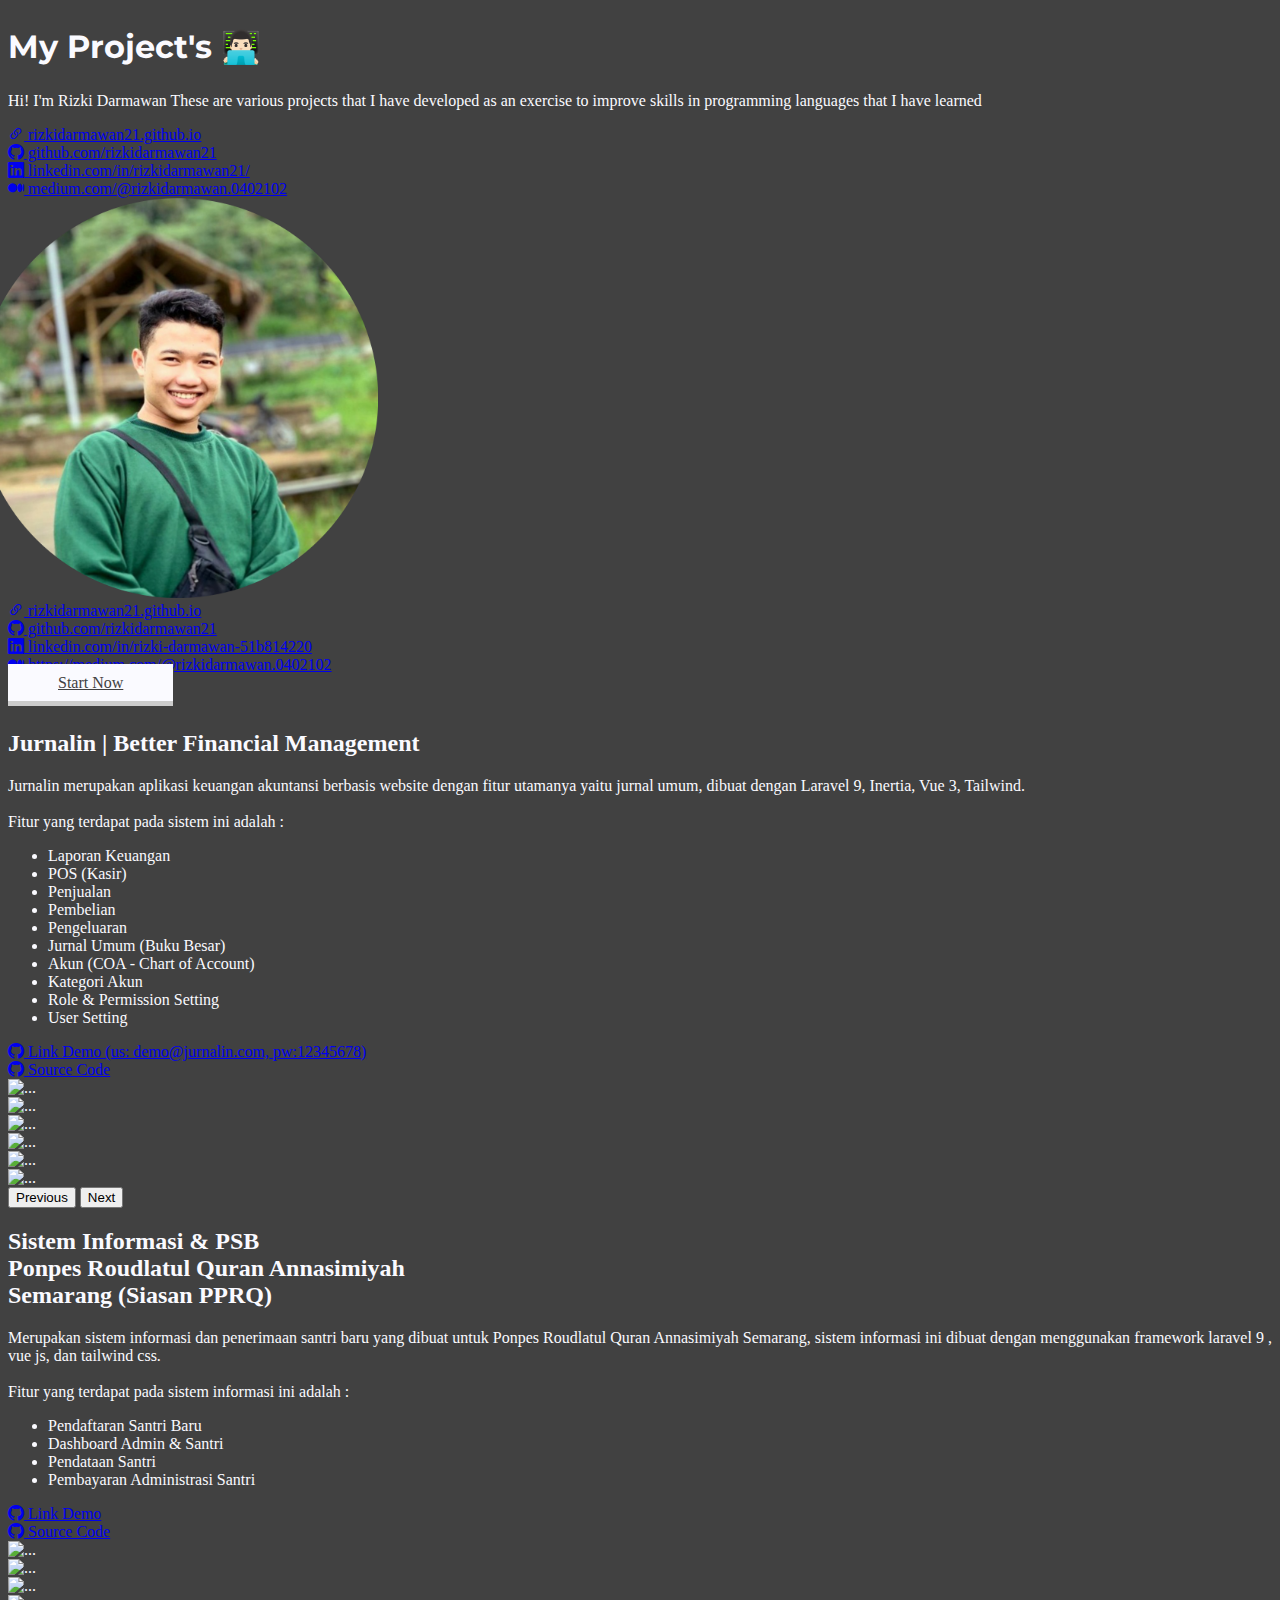
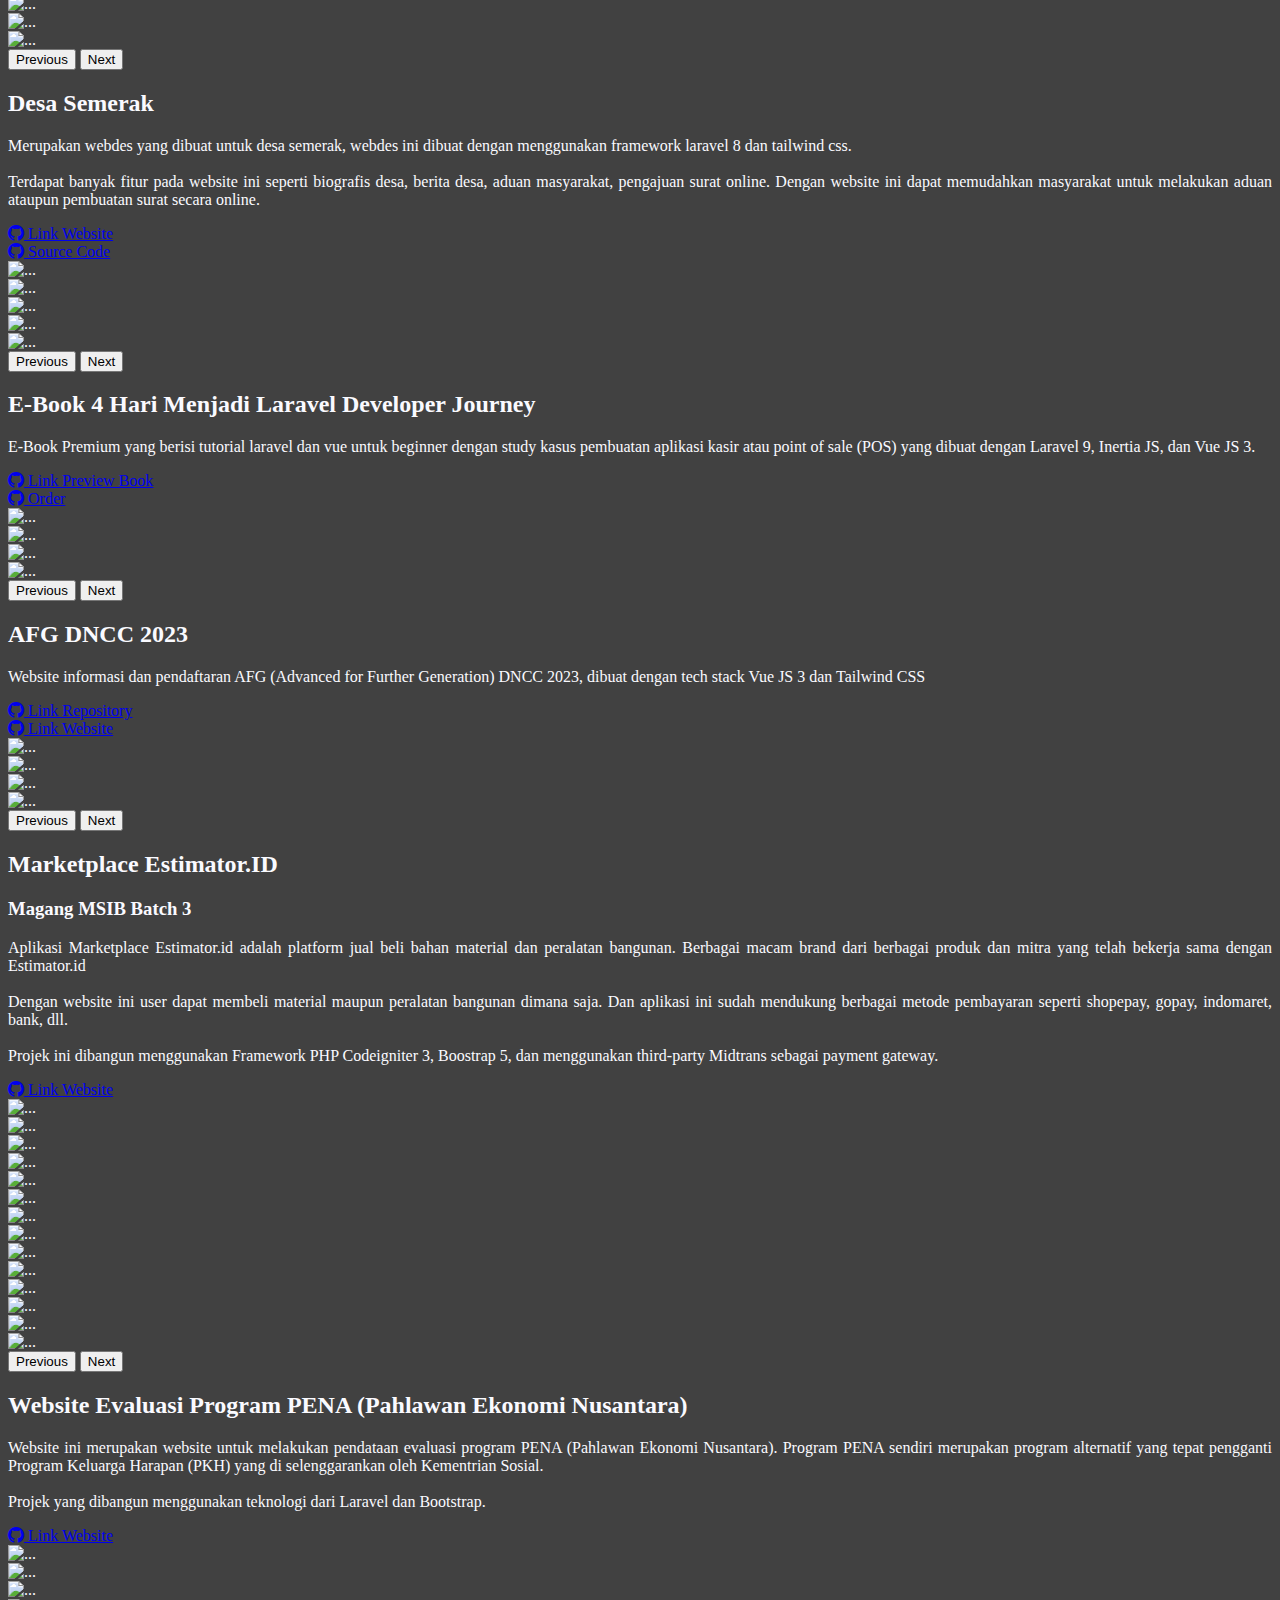
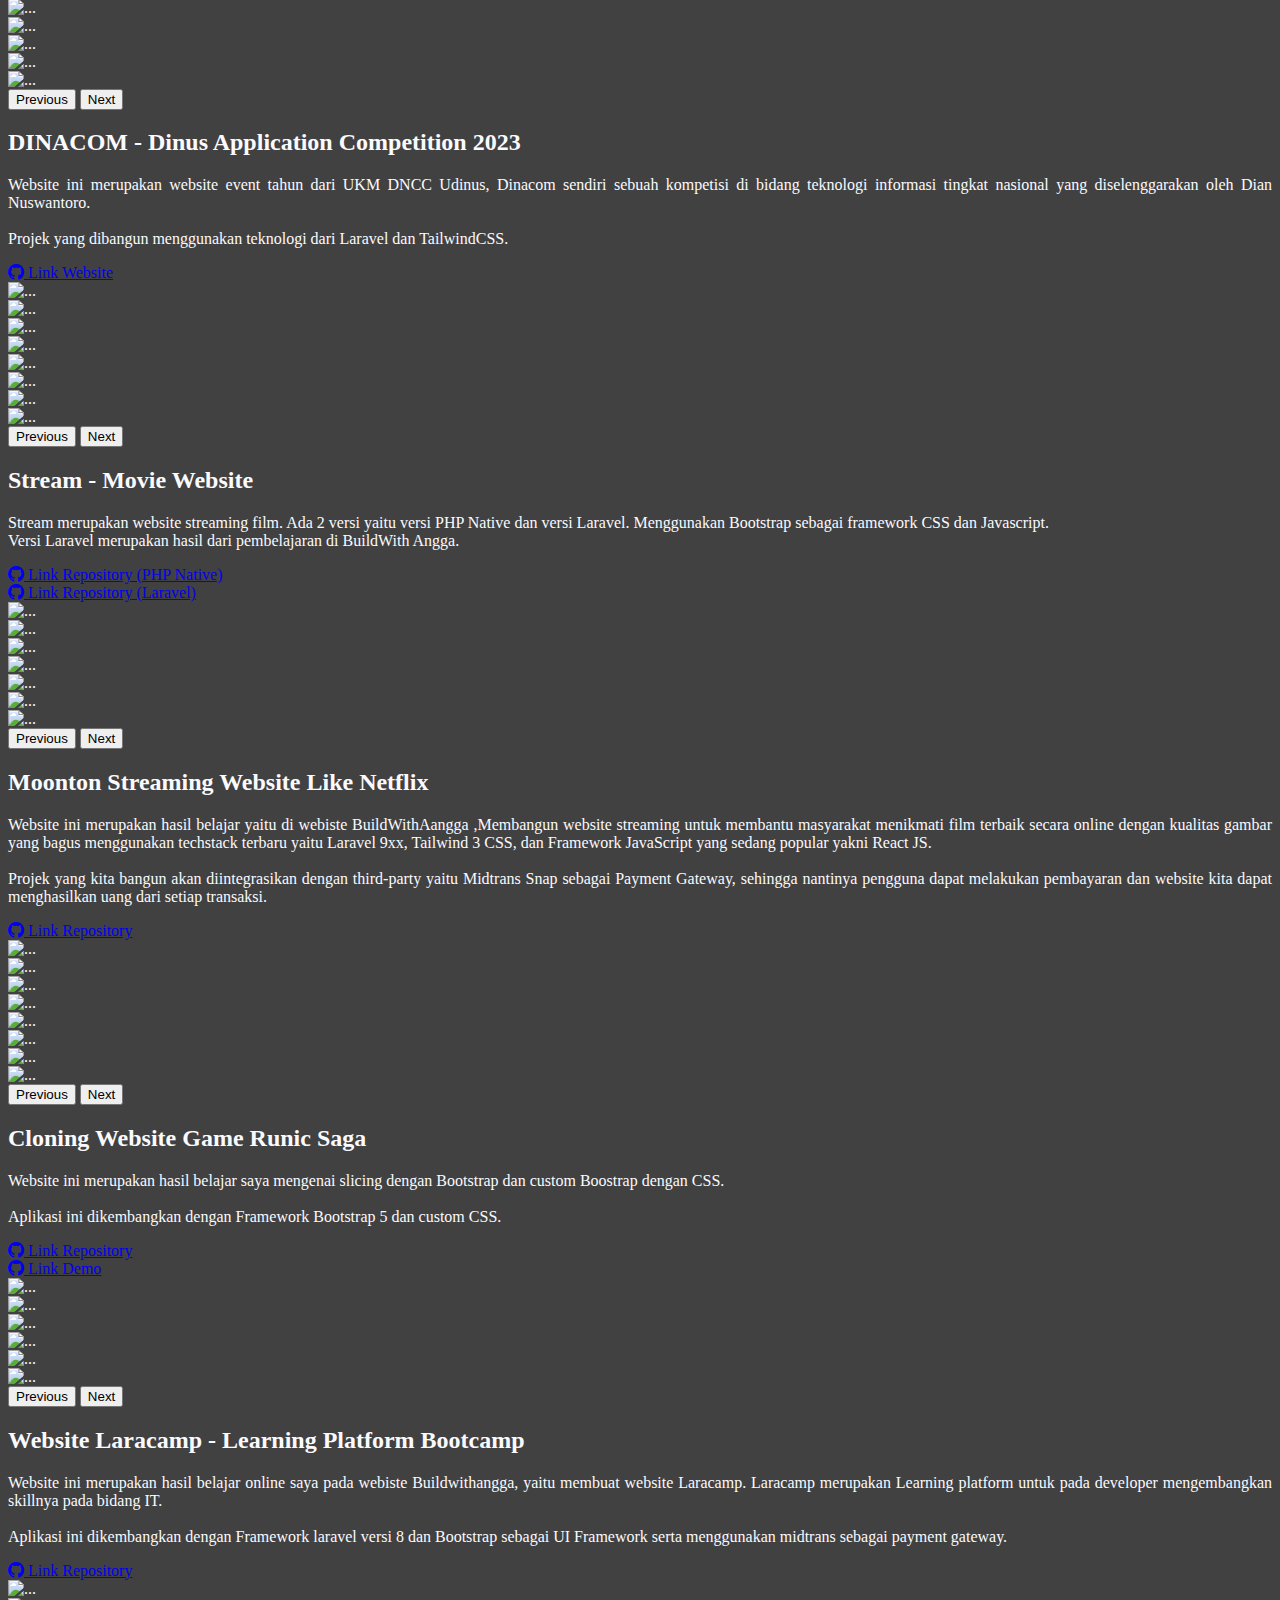
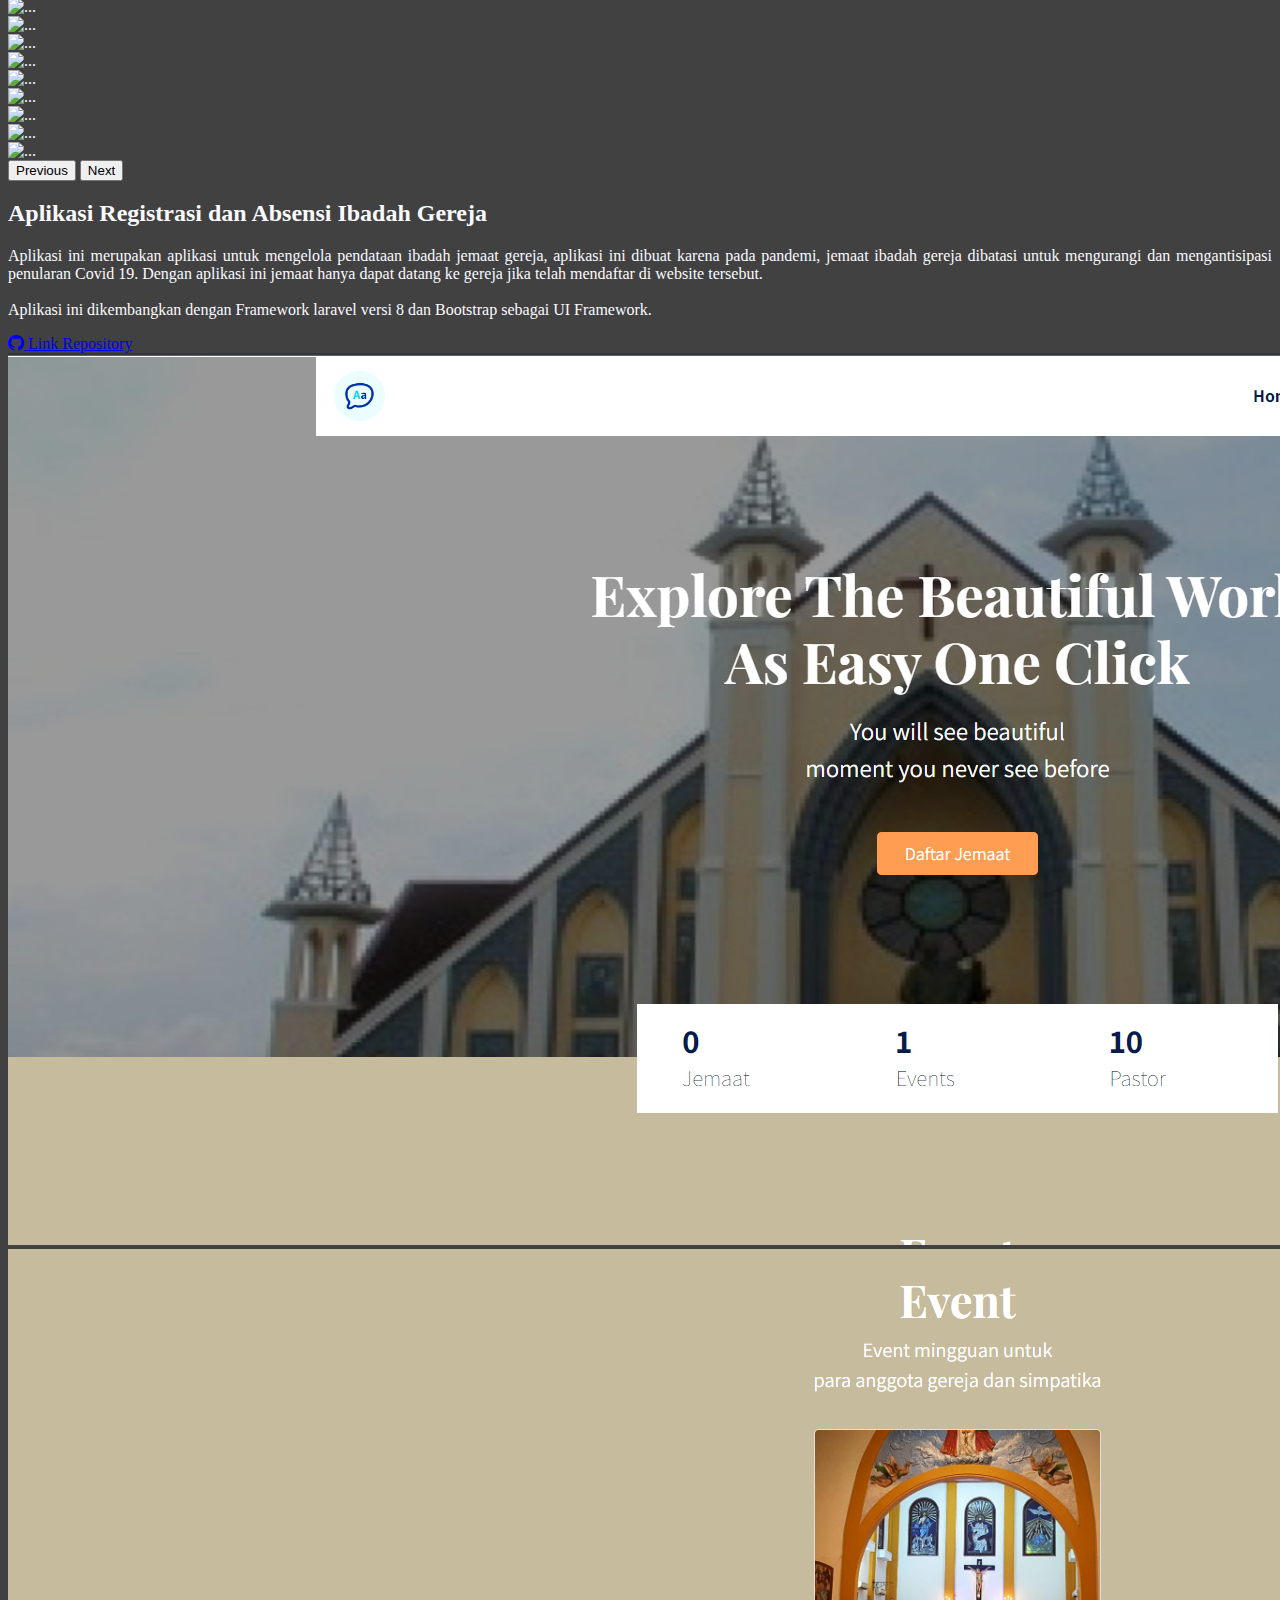
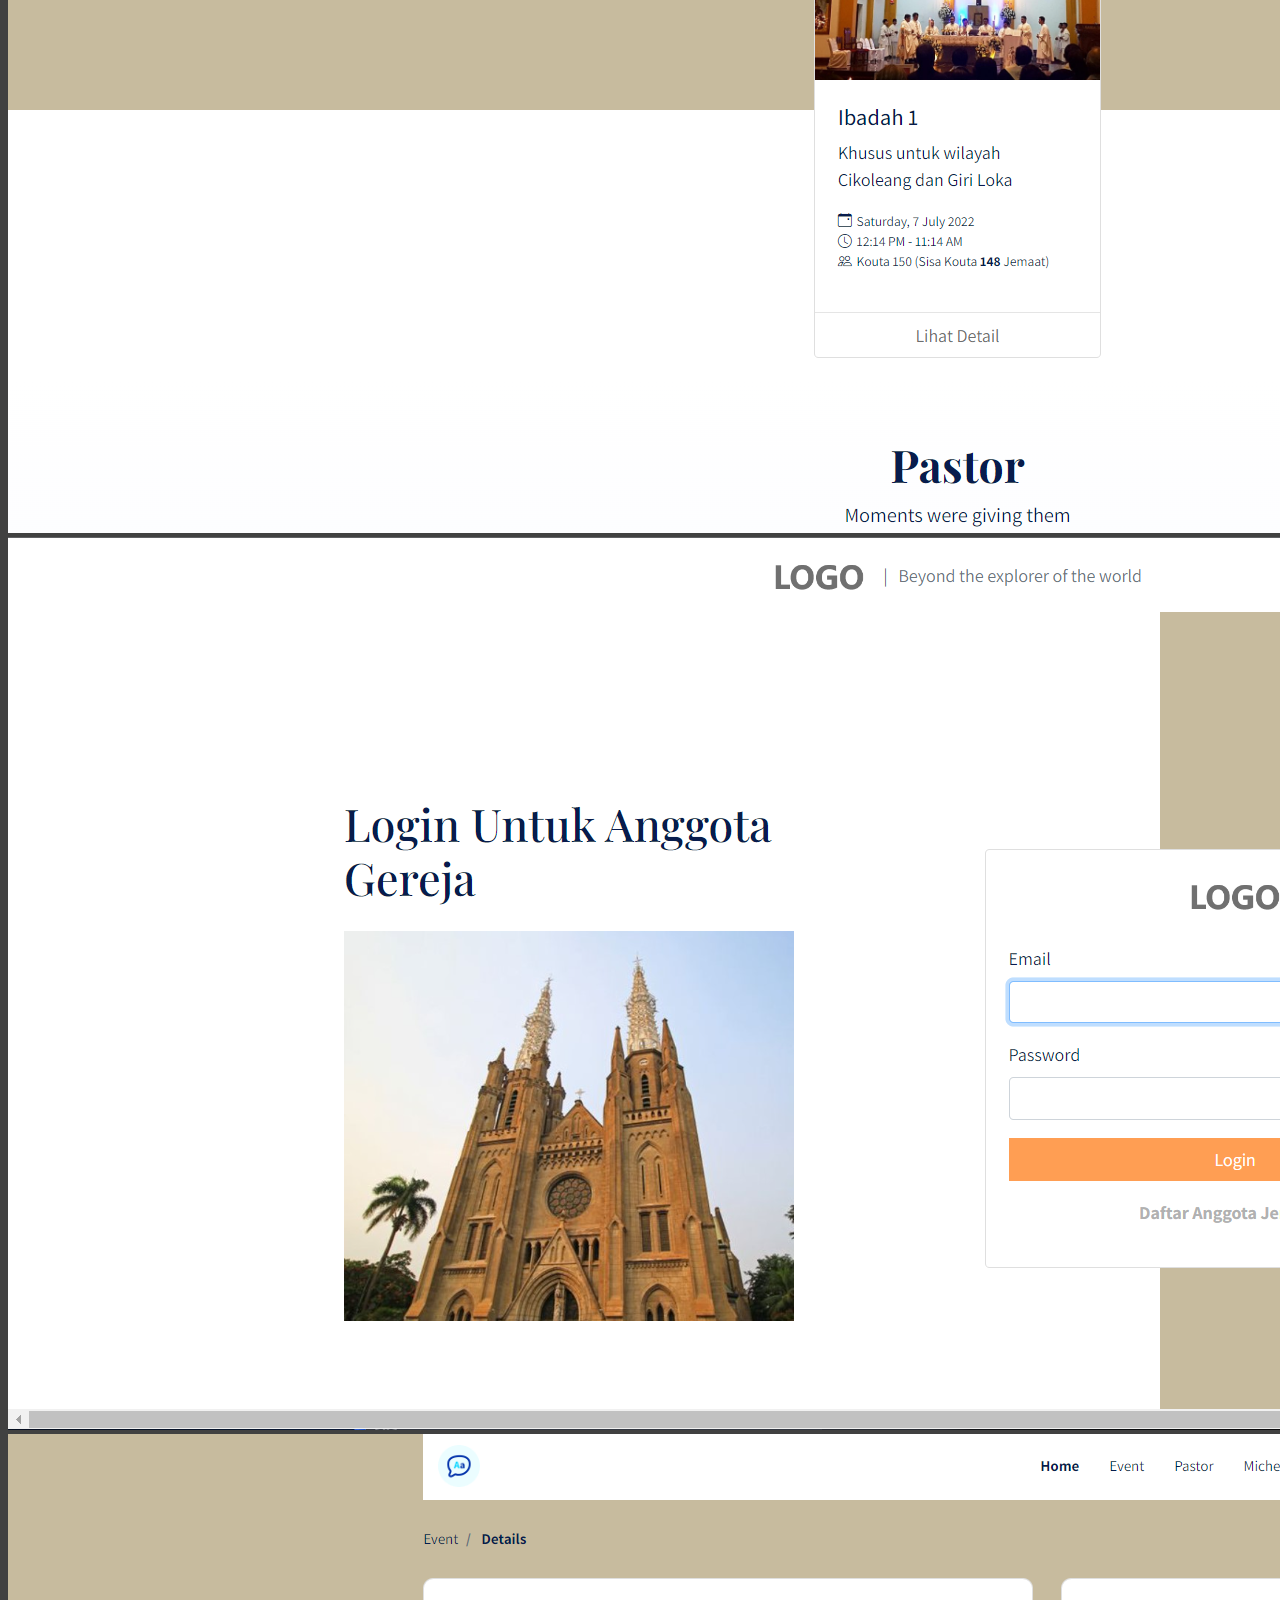
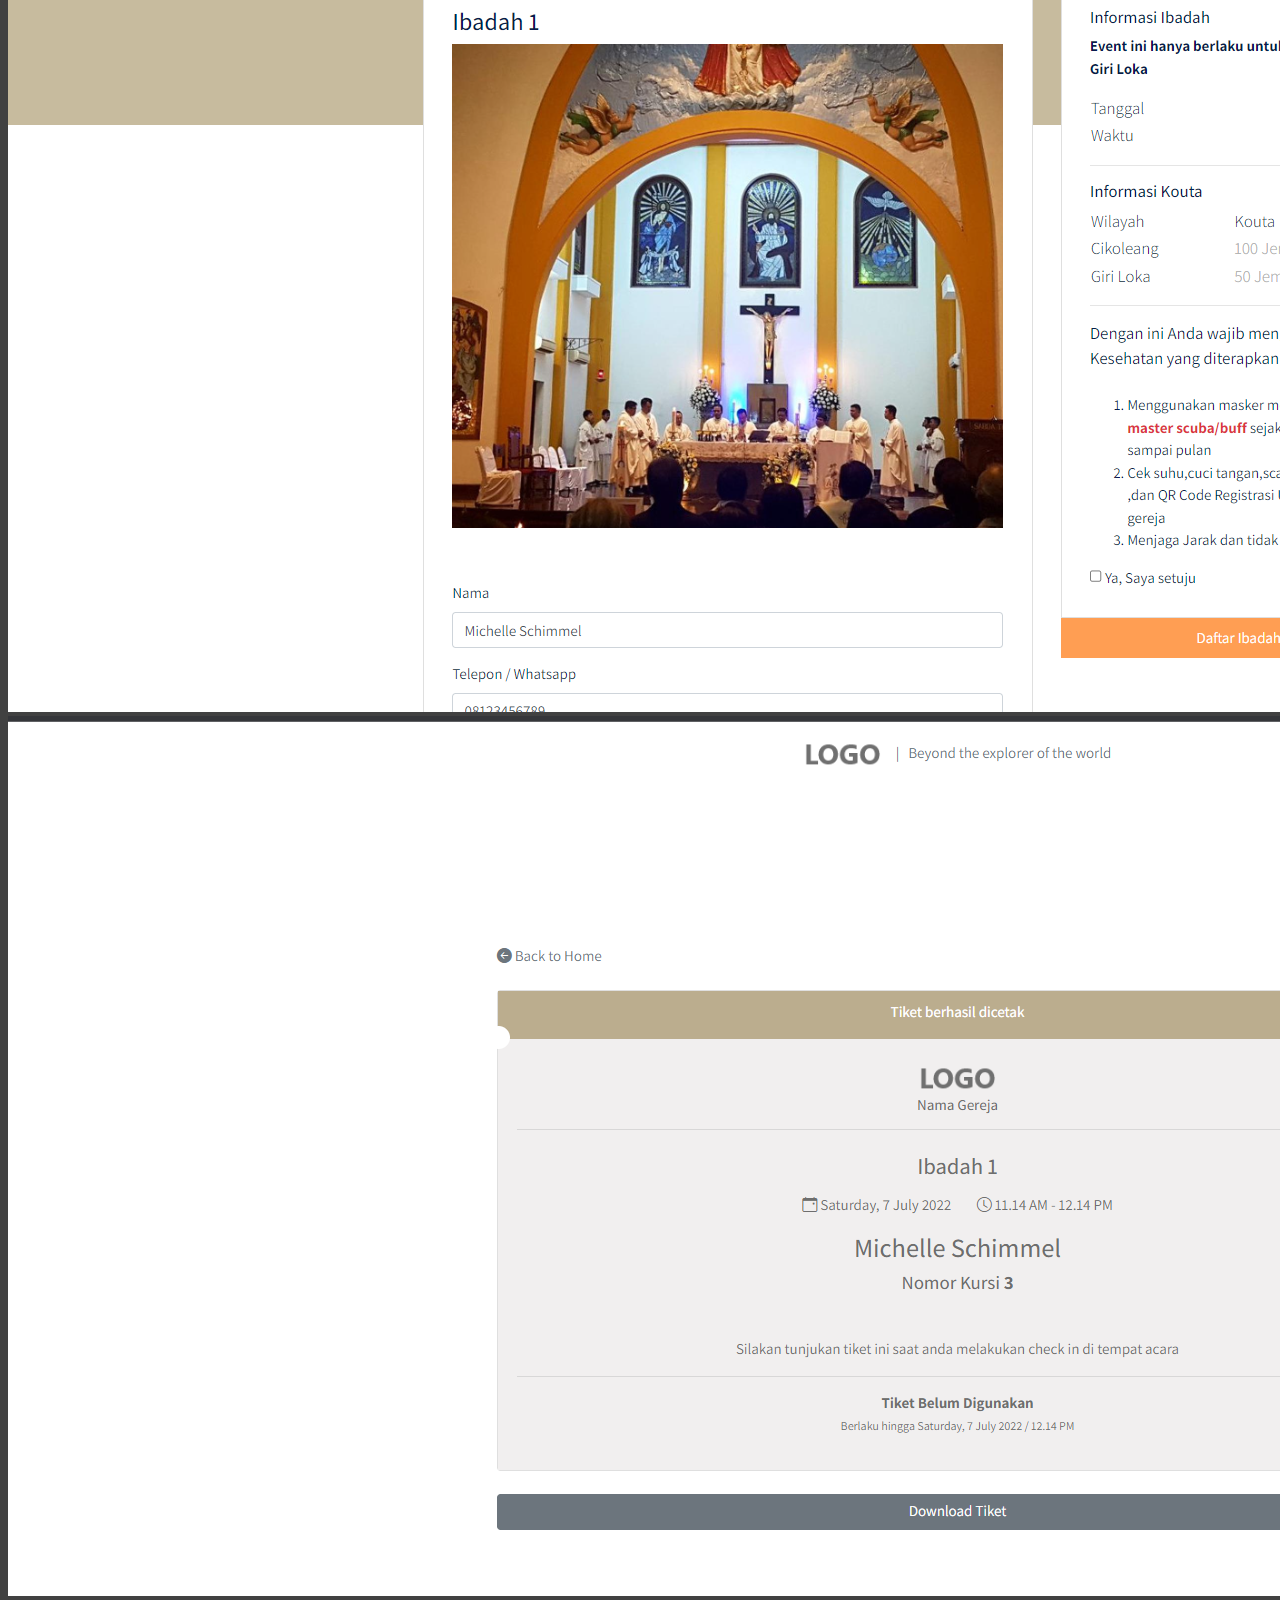
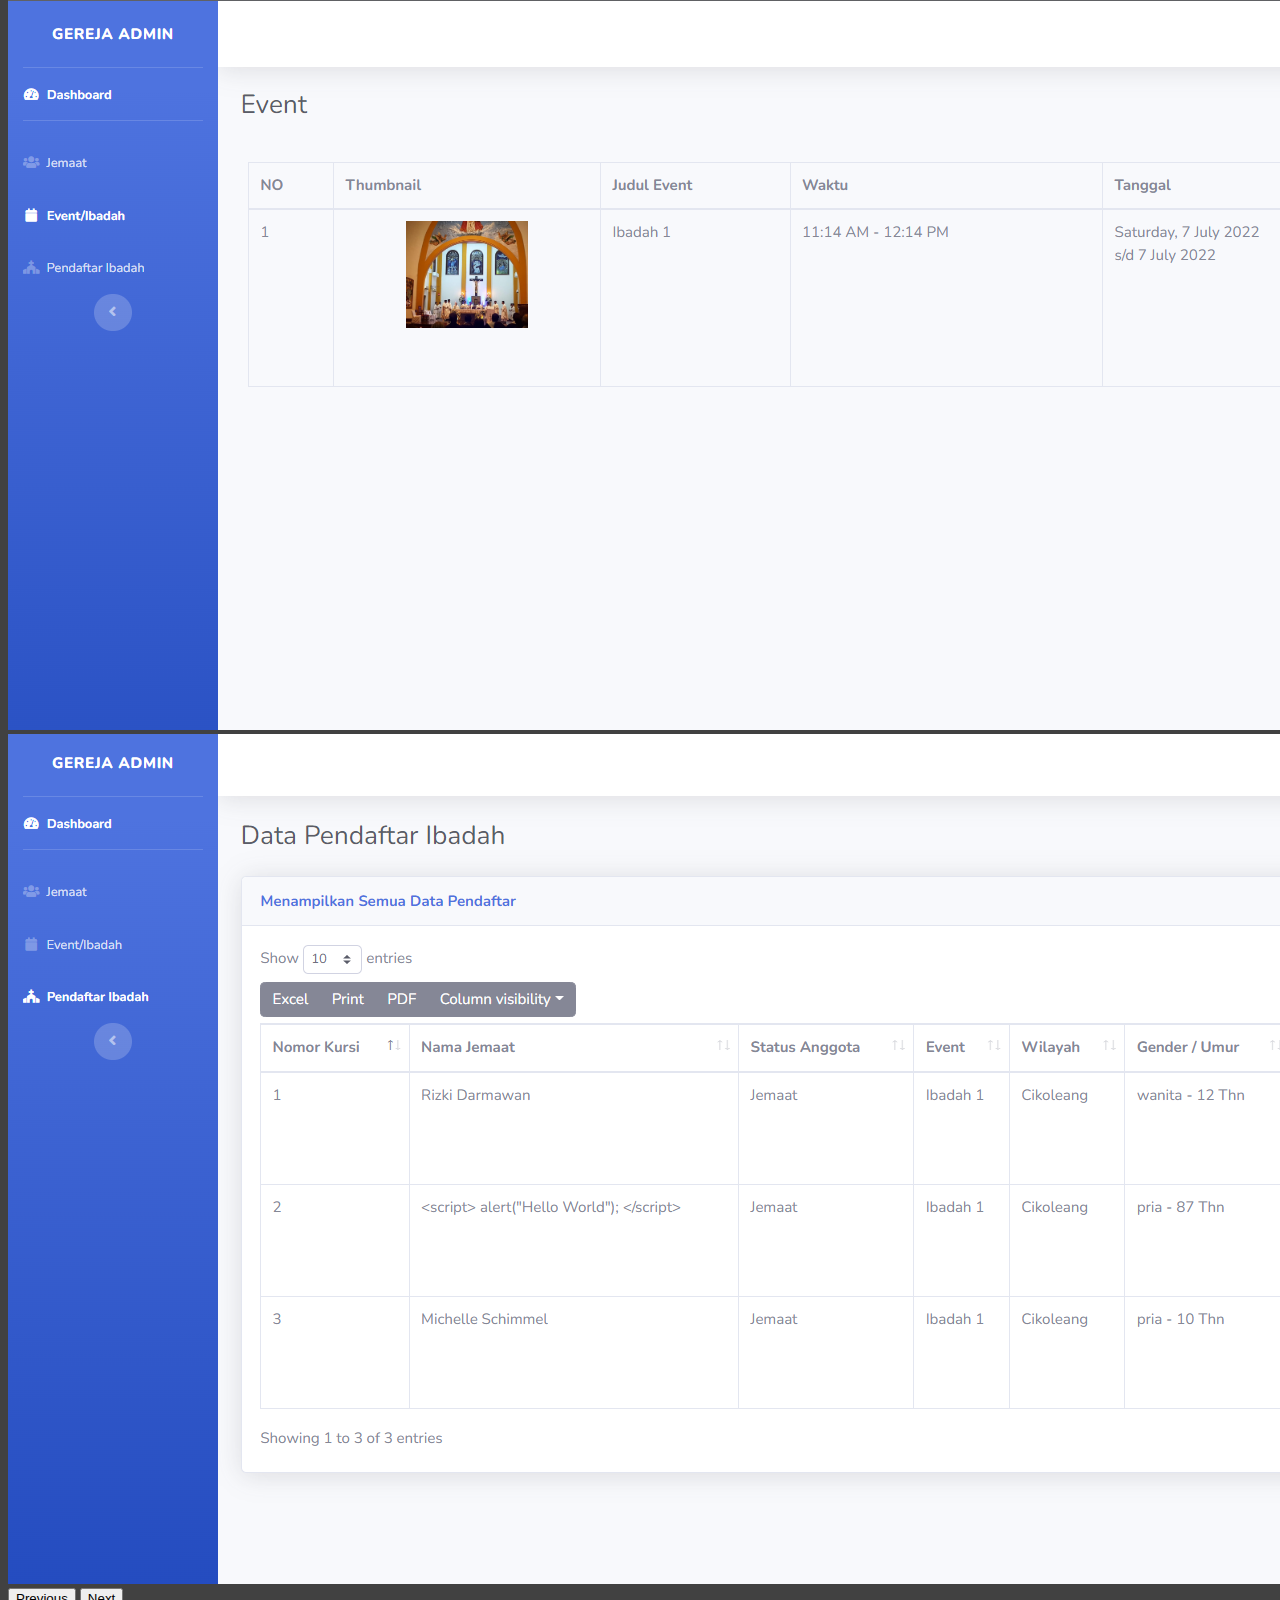
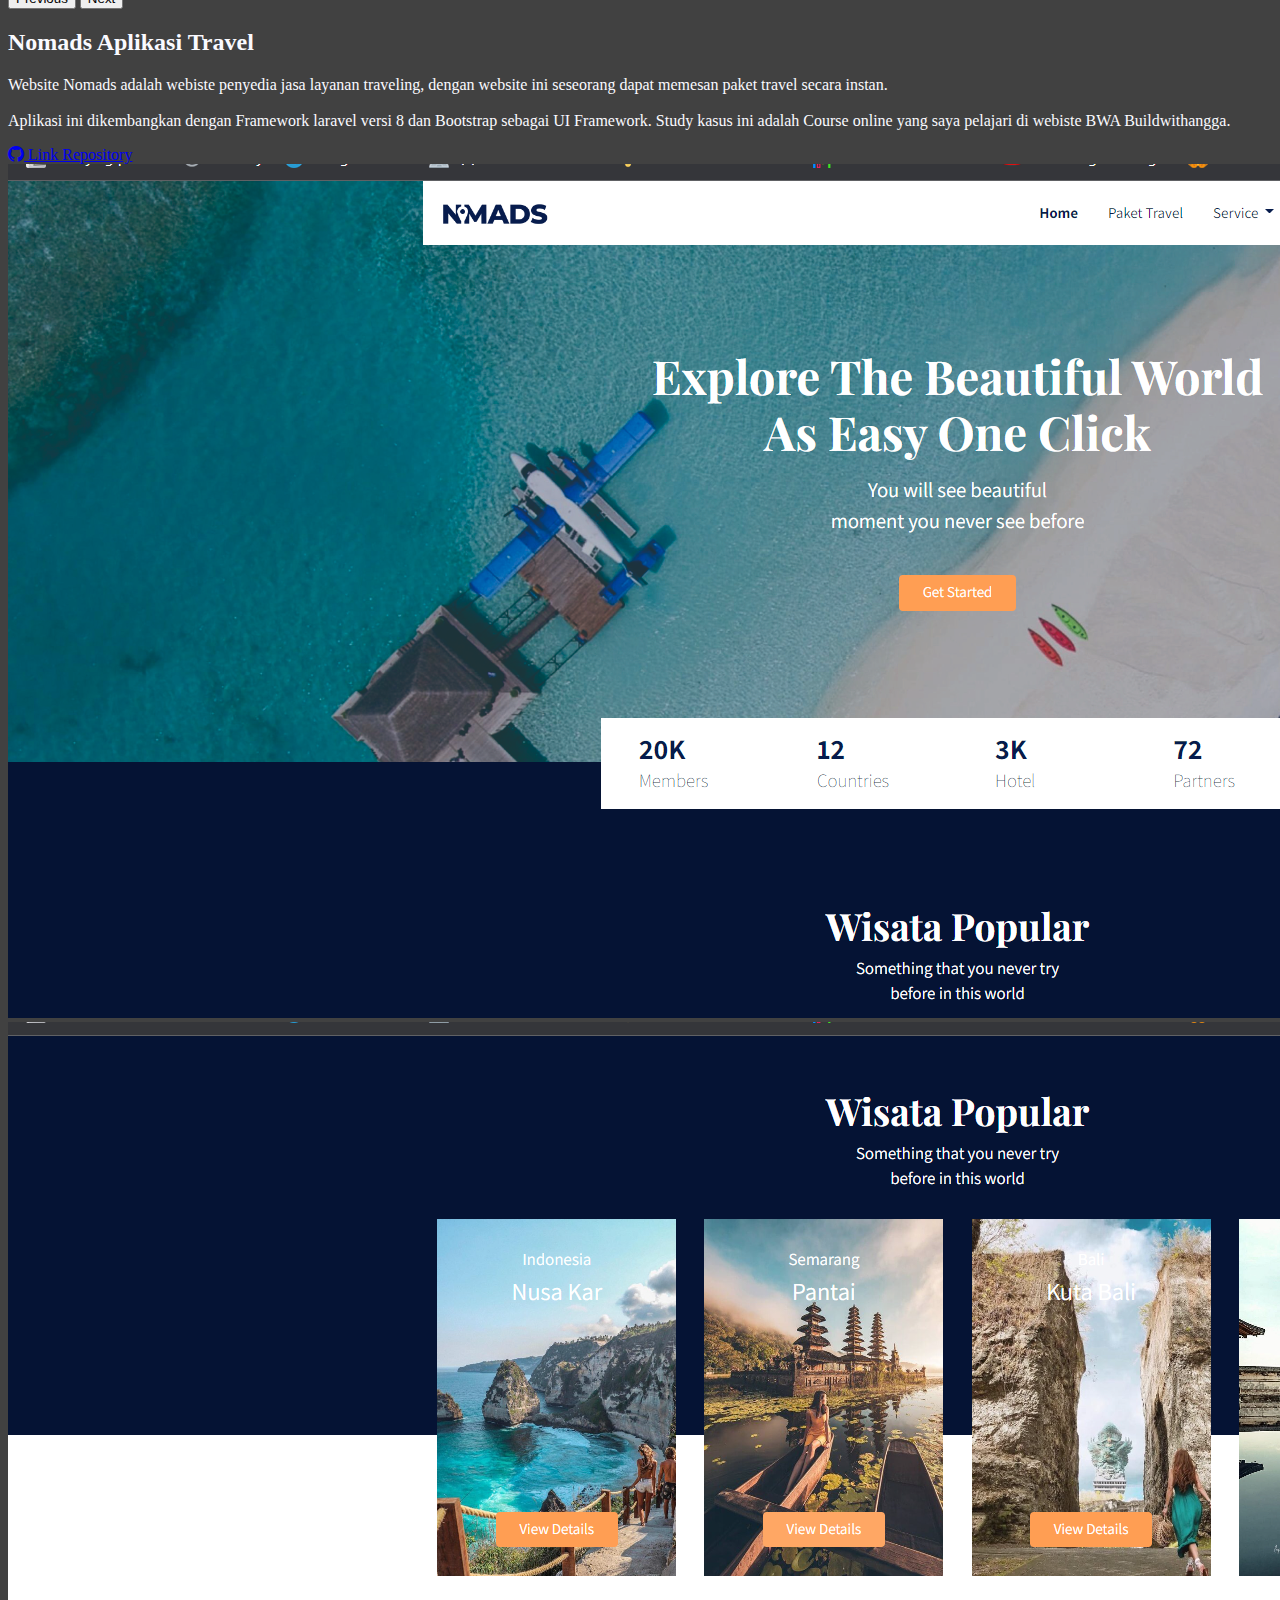
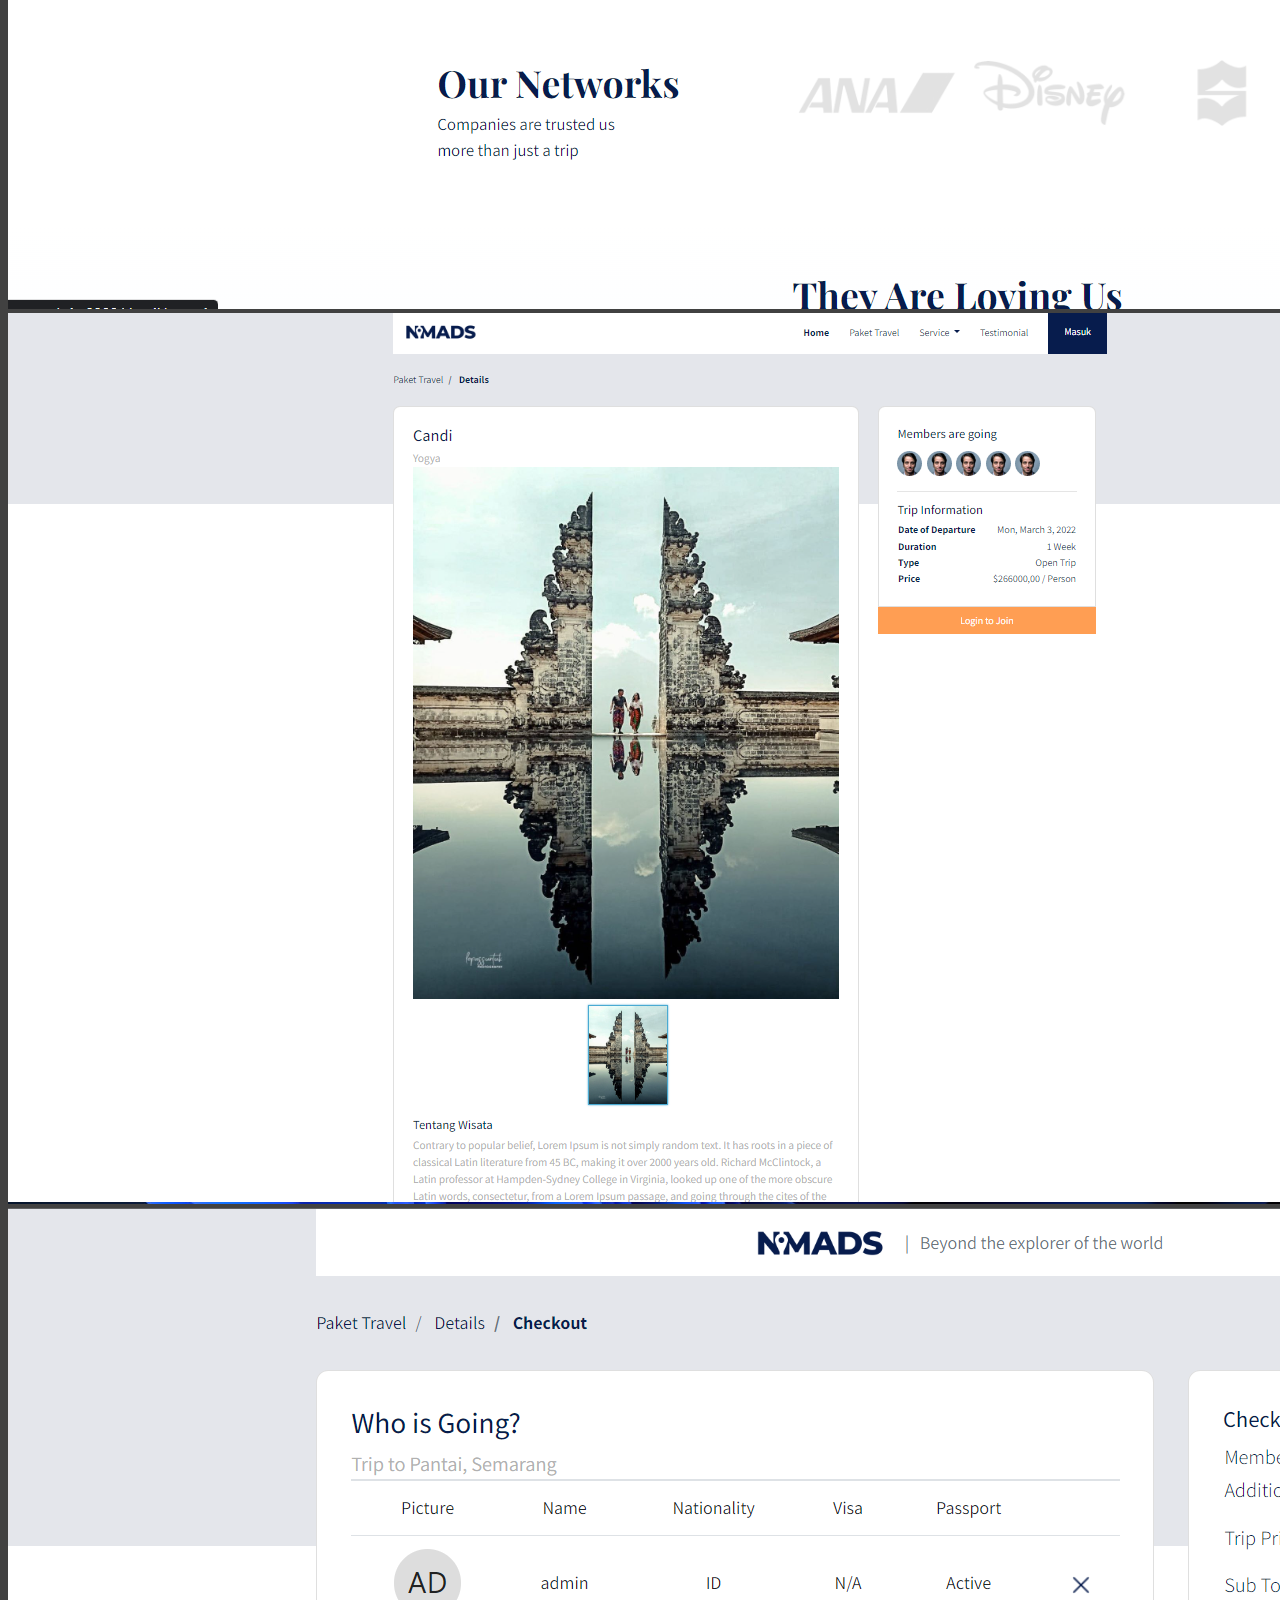
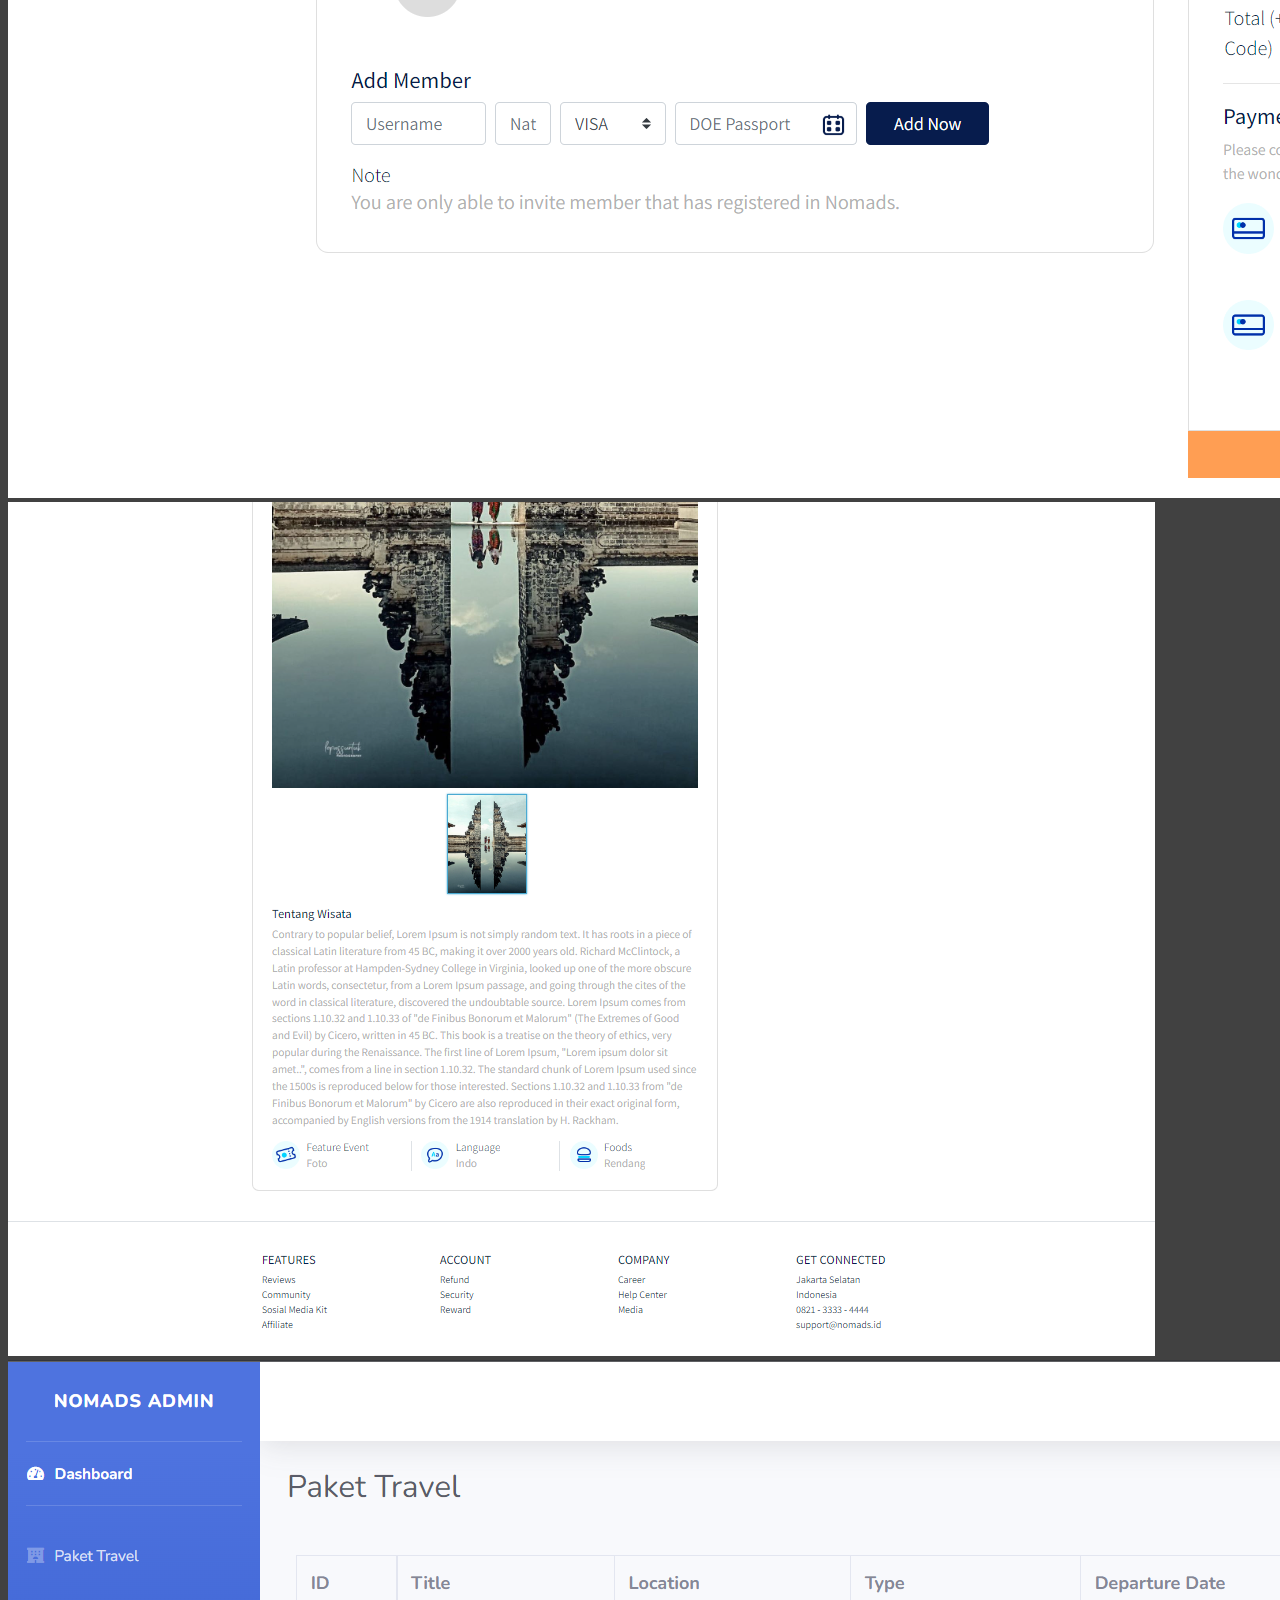
==== commit 0ed9f621: "update" ====
--- a/porfolio.html
+++ b/porfolio.html
@@ -90,6 +90,80 @@
             <div class="row">
                 <div class="col-12 d-flex justify-content-center justify-content-lg-start">
                     <div class="content">
+                        <h2>Jurnalin | Better Financial Management</h2>
+                    </div>
+                </div>
+            </div>
+            <div class="row mt-4">
+                <div class="col-md-6  align-self-center pe-lg-5" align="justify">
+                    <p>
+                       Jurnalin merupakan aplikasi keuangan akuntansi berbasis website dengan fitur utamanya yaitu jurnal umum, dibuat dengan Laravel 9, Inertia, Vue 3, Tailwind.
+                       <br>
+                       <br>
+                       Fitur yang terdapat pada sistem ini adalah :
+                       <ul>
+                        <li>Laporan Keuangan</li>
+                        <li>POS (Kasir)</li>
+                        <li>Penjualan</li>
+                        <li>Pembelian</li>
+                        <li>Pengeluaran</li>
+                        <li>Jurnal Umum (Buku Besar)</li>
+                        <li>Akun (COA - Chart of Account)</li>
+                        <li>Kategori Akun</li>
+                        <li>Role & Permission Setting</li>
+                        <li>User Setting</li>
+                       </ul>
+
+                    </p>
+                    <a href="https://jurnalin.dnccudinus.org" target="blank"
+                        class="fs-6 text-decoration-none ">
+                        <i class="bi bi-github"></i> Link Demo (us:	demo@jurnalin.com, pw:12345678)
+                    </a>
+                        <br>
+                    <a href="https://wa.me/6285161802116" target="blank"
+                        class="fs-6 text-decoration-none "><i class="bi bi-github"></i> Source Code</a>
+                        <br>
+                </div>
+                <div class="col-md-6 mt-3 mt-sm-3 mt-md-0 mt-lg-0">
+                    <div id="carouselSiasanPprq" class="carousel slide" data-bs-ride="carousel">
+                        <div class="carousel-inner">
+                            <div class="carousel-item active">
+                                <img src="https://user-images.githubusercontent.com/80609220/269522557-81bf037f-5278-48d2-b551-c655a7032bcd.png" class="d-block w-100 rounded-3" alt="...">
+                            </div>
+                            <div class="carousel-item ">
+                                <img src="https://user-images.githubusercontent.com/80609220/269522729-08877be0-9724-475d-b91a-798da167d724.png" class="d-block w-100 rounded-3" alt="...">
+                            </div>
+                            <div class="carousel-item ">
+                                <img src="https://user-images.githubusercontent.com/80609220/269522879-23b90188-3a7d-4b22-996f-4d5afe81f338.png" class="d-block w-100 rounded-3" alt="...">
+                            </div>
+                            <div class="carousel-item ">
+                                <img src="https://user-images.githubusercontent.com/80609220/269523295-0269bc6b-4531-4640-8317-7ea7518c3bbb.png" class="d-block w-100 rounded-3" alt="...">
+                            </div>
+                            <div class="carousel-item ">
+                                <img src="https://user-images.githubusercontent.com/80609220/269523669-397afa34-cf88-47bc-90a0-619b8eb431b4.png" class="d-block w-100 rounded-3" alt="...">
+                            </div>
+                            <div class="carousel-item ">
+                                <img src="https://user-images.githubusercontent.com/80609220/269523728-0b75419f-1f41-4ead-b961-ecab7f30dbd1.png" class="d-block w-100 rounded-3" alt="...">
+                            </div>
+                        </div>
+                        <button class="carousel-control-prev" type="button" data-bs-target="#carouselSiasanPprq"
+                            data-bs-slide="prev">
+                            <span class="carousel-control-prev-icon" aria-hidden="true"></span>
+                            <span class="visually-hidden">Previous</span>
+                        </button>
+                        <button class="carousel-control-next" type="button" data-bs-target="#carouselSiasanPprq"
+                            data-bs-slide="next">
+                            <span class="carousel-control-next-icon" aria-hidden="true"></span>
+                            <span class="visually-hidden">Next</span>
+                        </button>
+                    </div>
+                </div>
+            </div>
+        </div>
+        <div class="container mb-5">
+            <div class="row">
+                <div class="col-12 d-flex justify-content-center justify-content-lg-start">
+                    <div class="content">
                         <h2>Sistem Informasi & PSB <br> Ponpes Roudlatul Quran Annasimiyah <br> Semarang (Siasan PPRQ)</h2>
                     </div>
                 </div>
@@ -112,6 +186,9 @@
                     <a href="https://pprq.rizkidarmawan.site/" target="blank"
                         class="fs-6 text-decoration-none "><i class="bi bi-github"></i> Link Demo</a>
                         <br>
+                    <a href="https://wa.me/6288802680490" target="blank"
+                        class="fs-6 text-decoration-none "><i class="bi bi-github"></i> Source Code</a>
+                        <br>
                 </div>
                 <div class="col-md-6 mt-3 mt-sm-3 mt-md-0 mt-lg-0">
                     <div id="carouselSiasanPprq" class="carousel slide" data-bs-ride="carousel">
@@ -169,6 +246,9 @@
                     <a href="http://desa-semerak.my.id/" target="blank"
                         class="fs-6 text-decoration-none "><i class="bi bi-github"></i> Link Website</a>
                         <br>
+                    <a href="https://wa.me/6288802680490" target="blank"
+                        class="fs-6 text-decoration-none "><i class="bi bi-github"></i> Source Code</a>
+                        <br>
                 </div>
                 <div class="col-md-6 mt-3 mt-sm-3 mt-md-0 mt-lg-0">
                     <div id="carouselSemerak" class="carousel slide" data-bs-ride="carousel">
@@ -220,7 +300,7 @@
                         class="fs-6 text-decoration-none "><i class="bi bi-github"></i> Link Preview Book</a>
                         <br>
                     <a href="https://wa.me/6288802680490" target="blank"
-                        class="fs-6 text-decoration-none "><i class="bi bi-github"></i> Link Demo</a>
+                        class="fs-6 text-decoration-none "><i class="bi bi-github"></i> Order</a>
                         <br>
                 </div>
                 <div class="col-md-6 mt-3 mt-sm-3 mt-md-0 mt-lg-0">
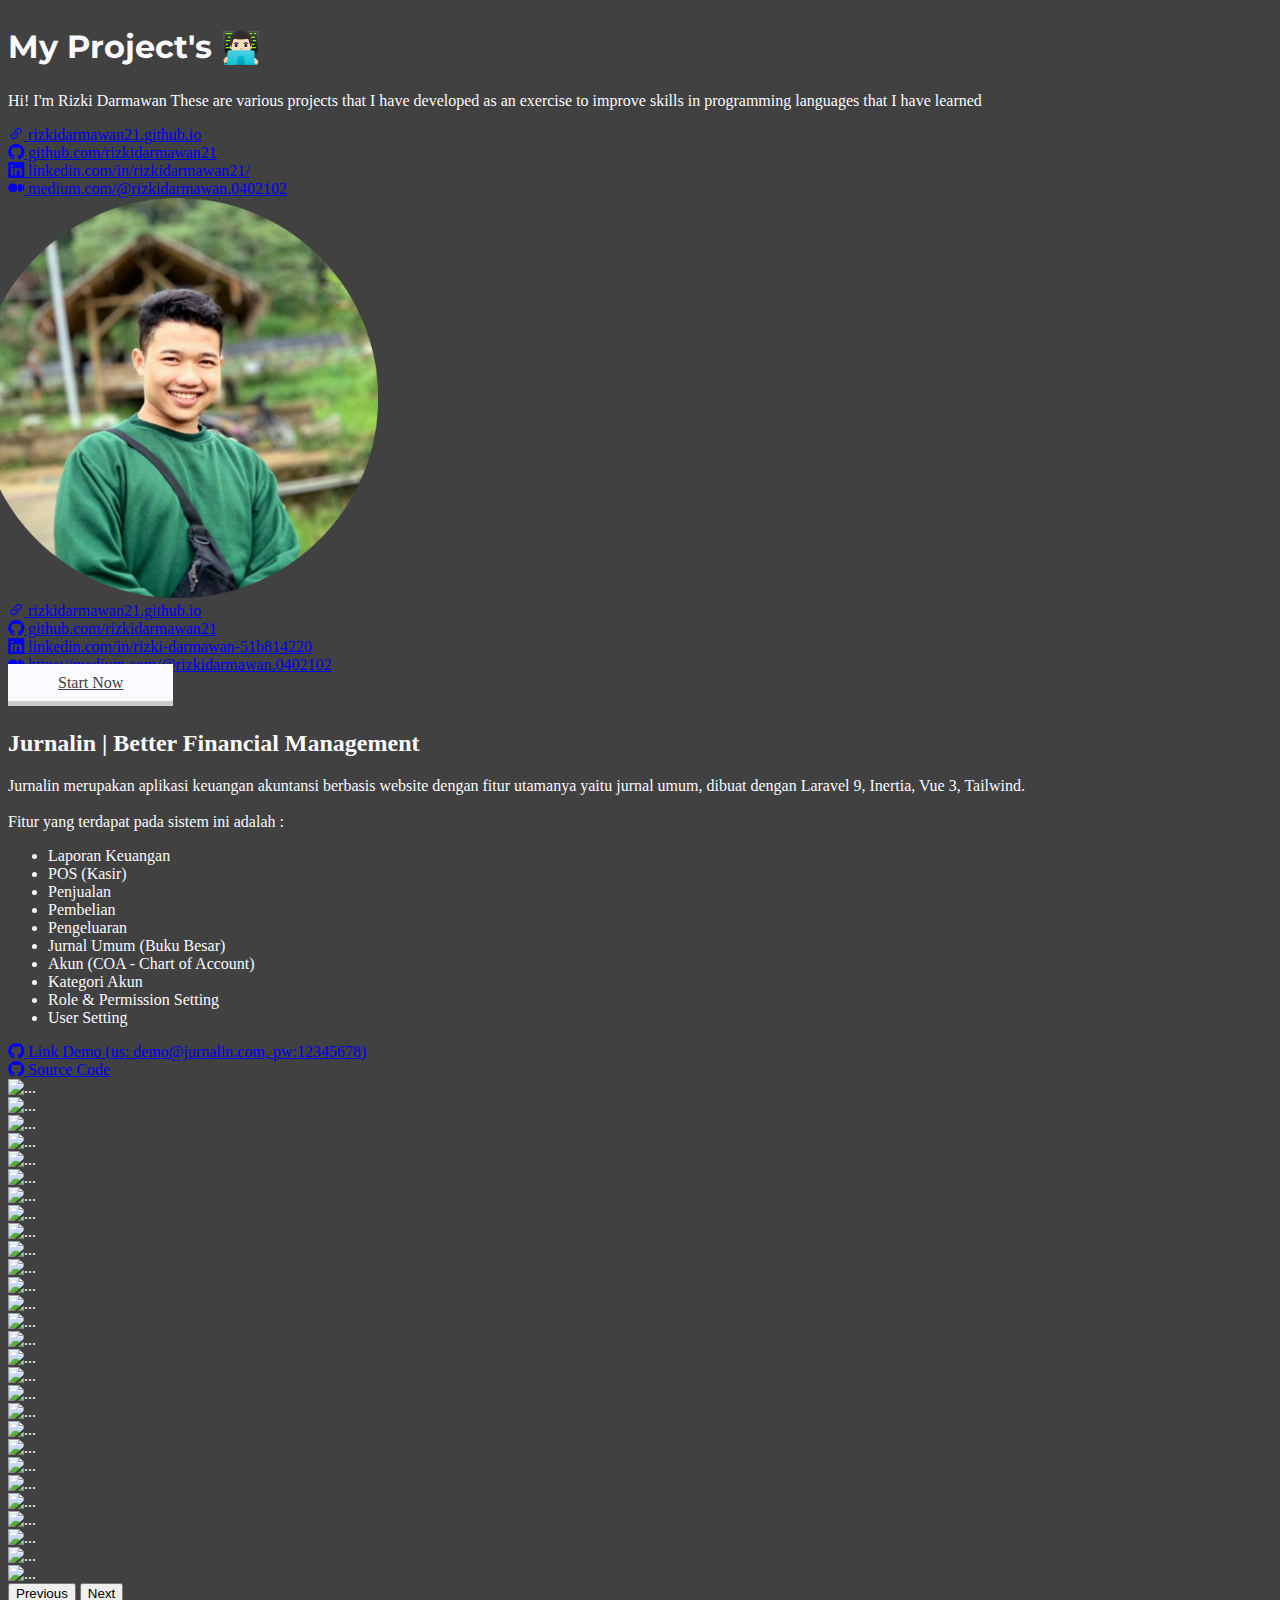
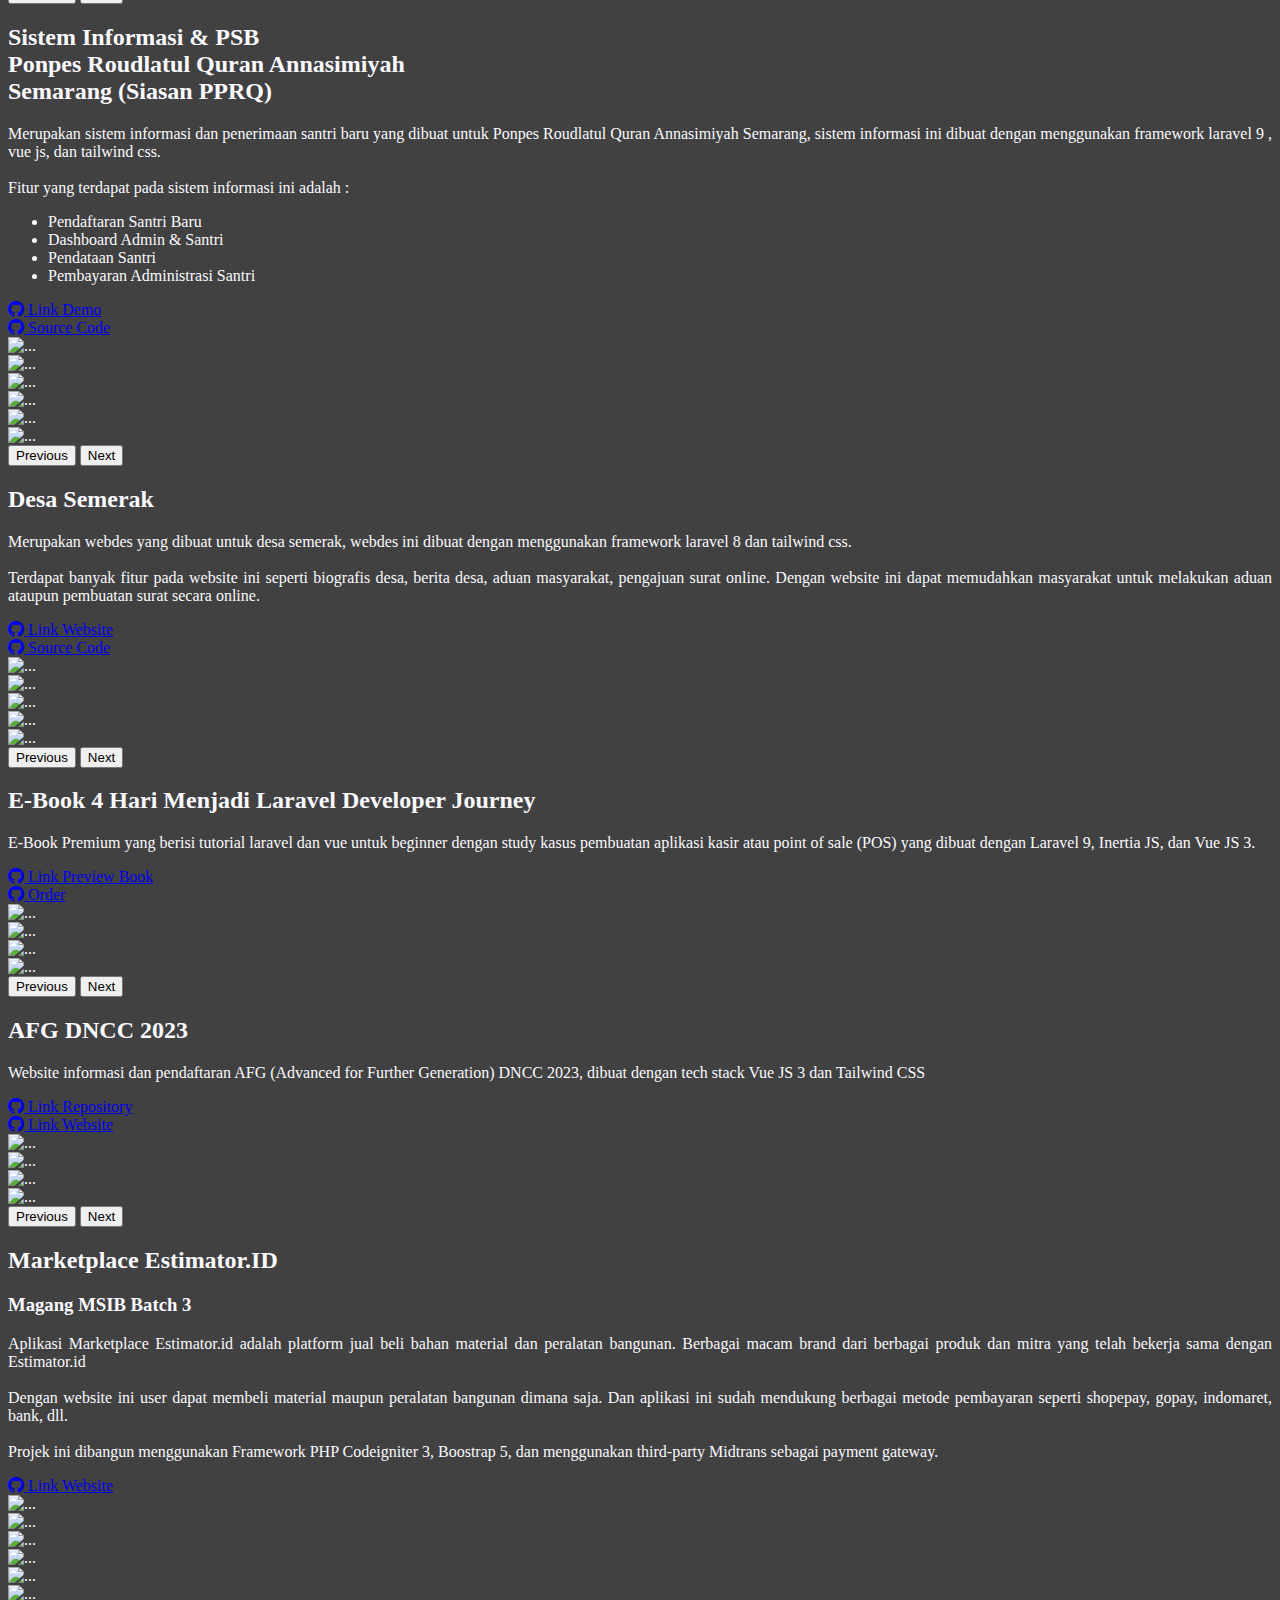
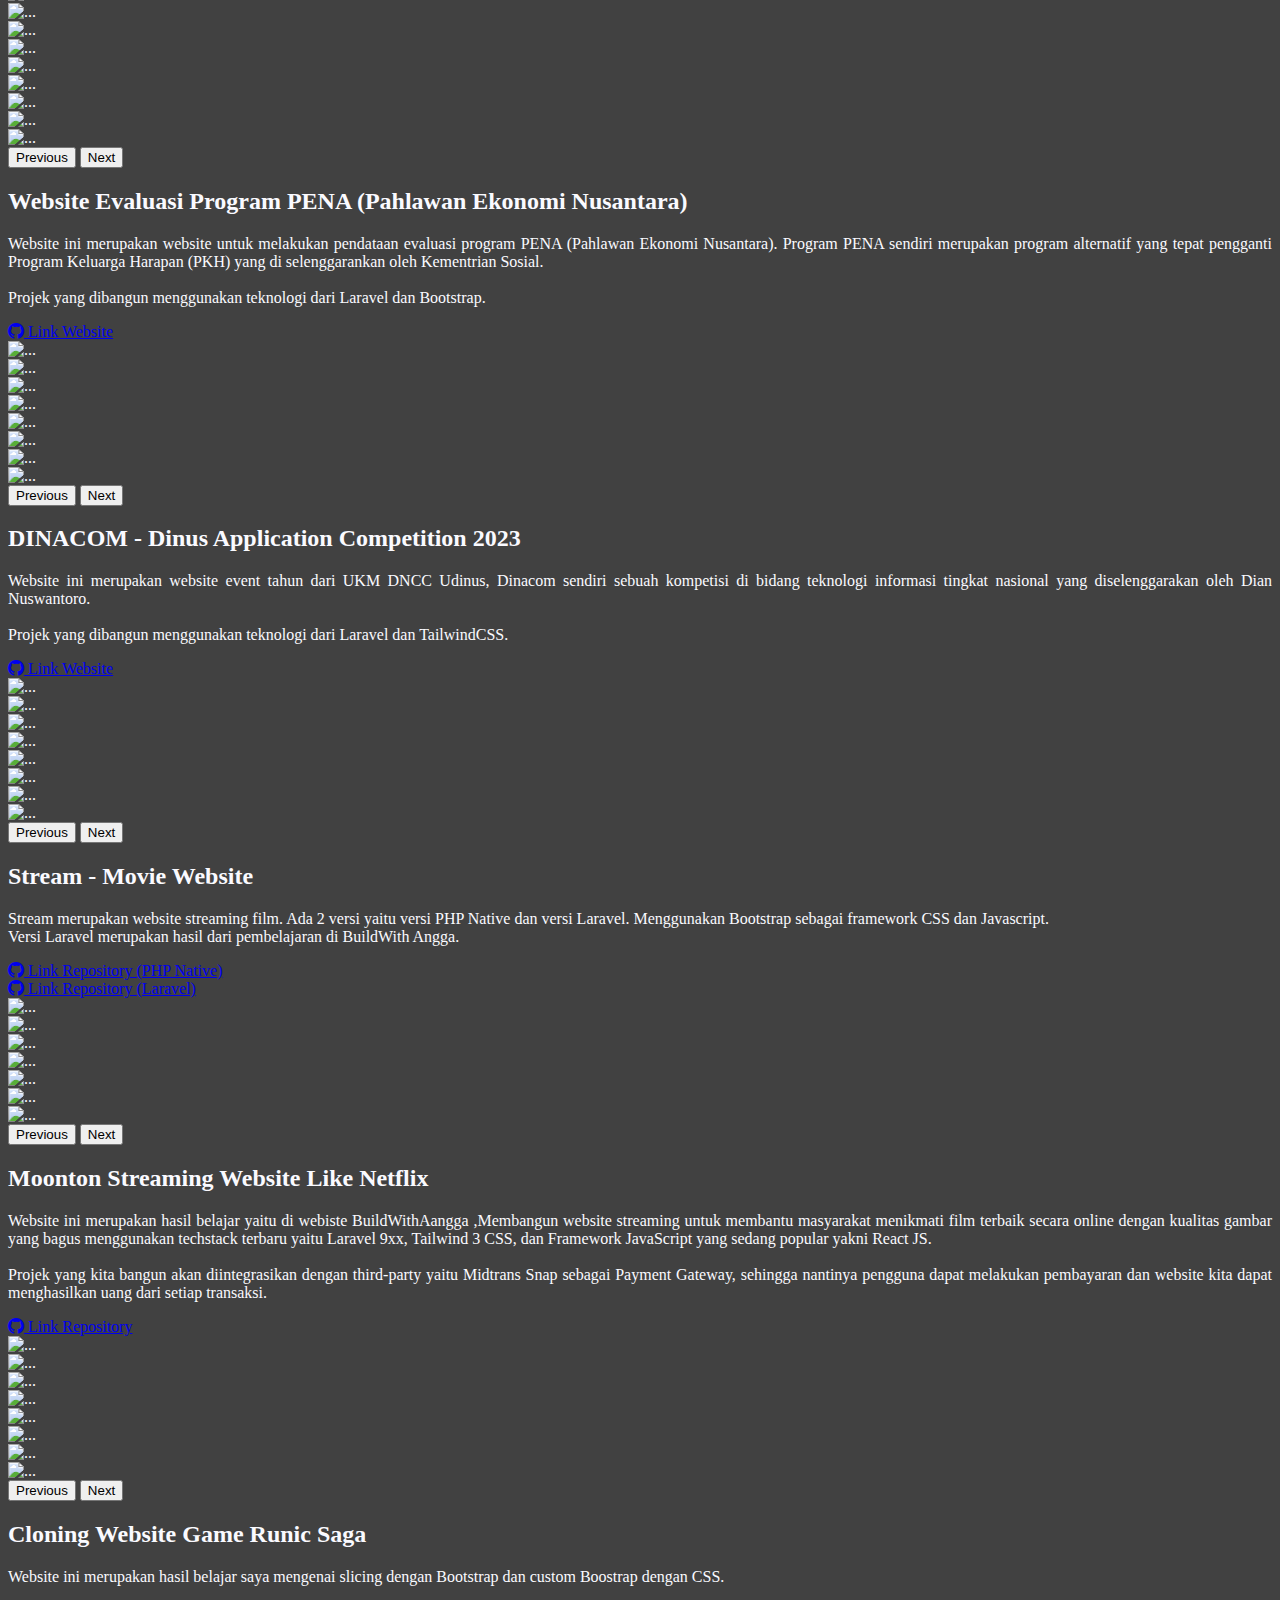
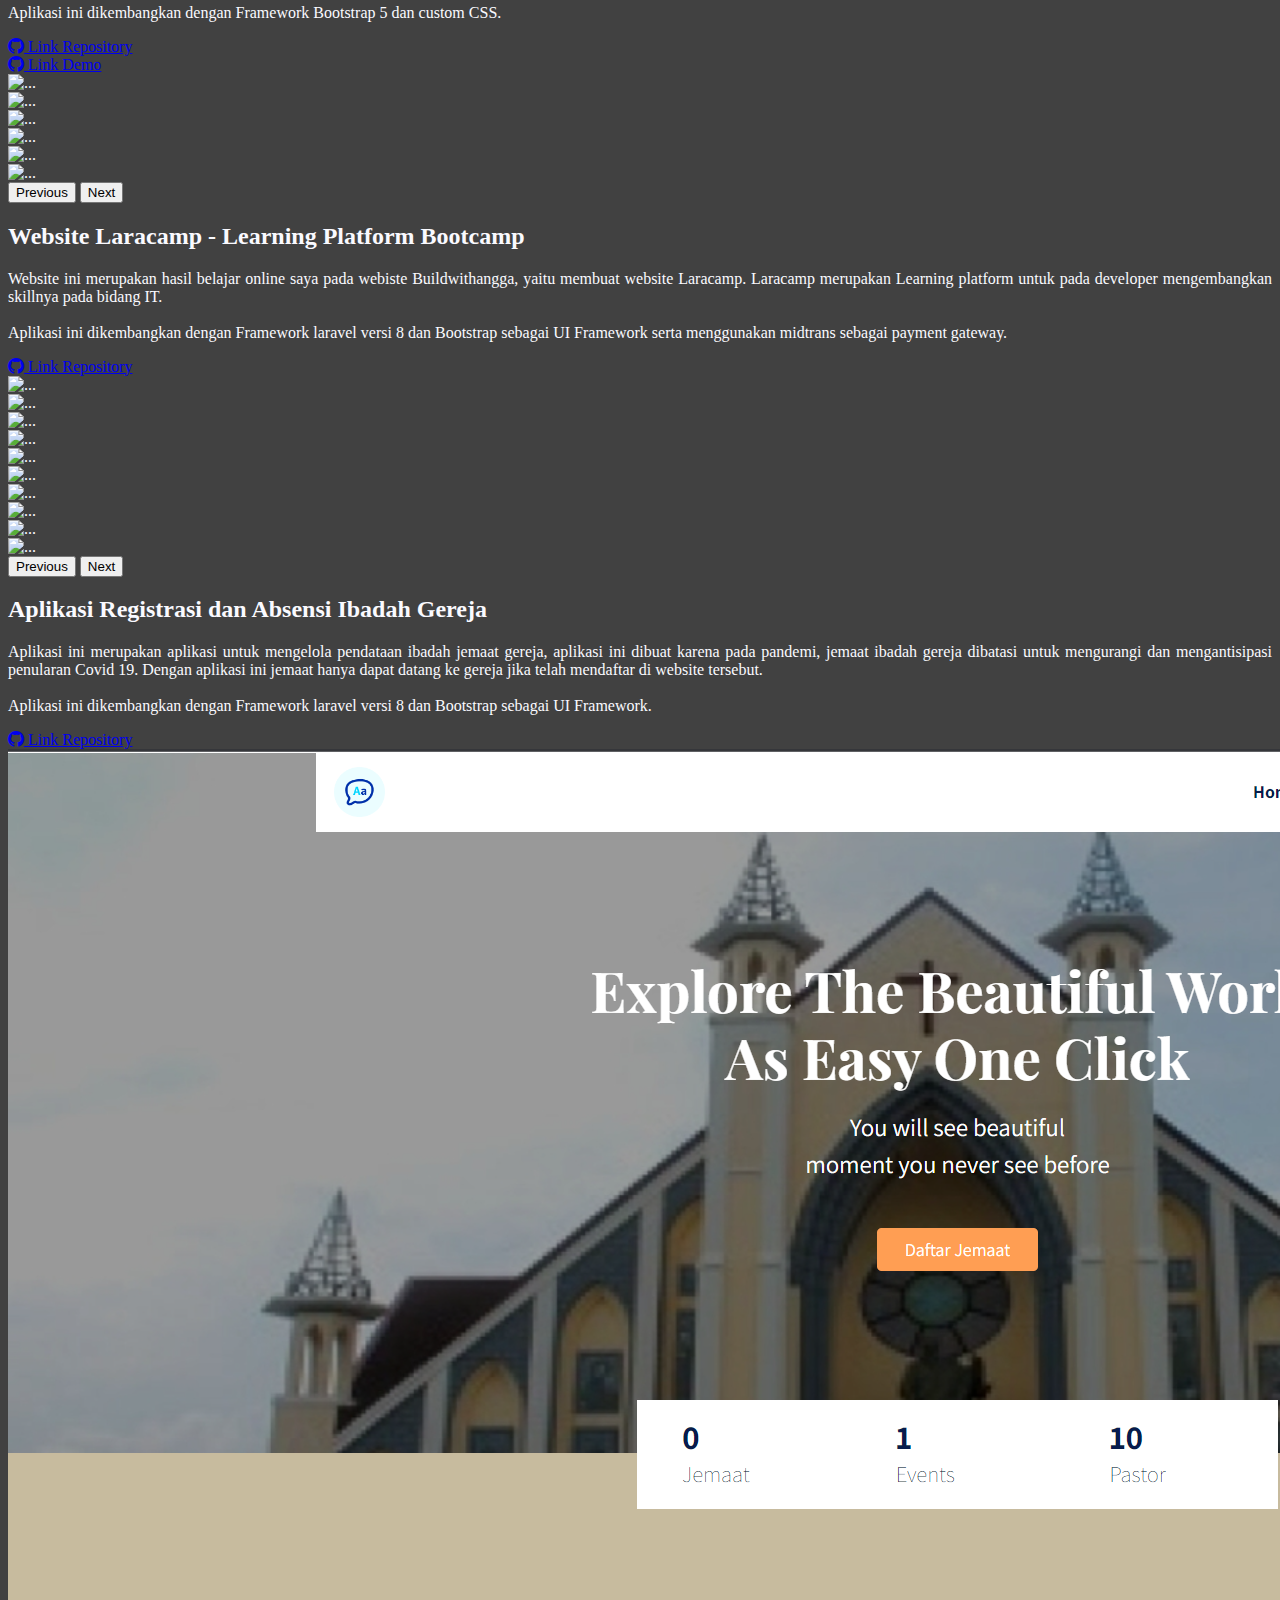
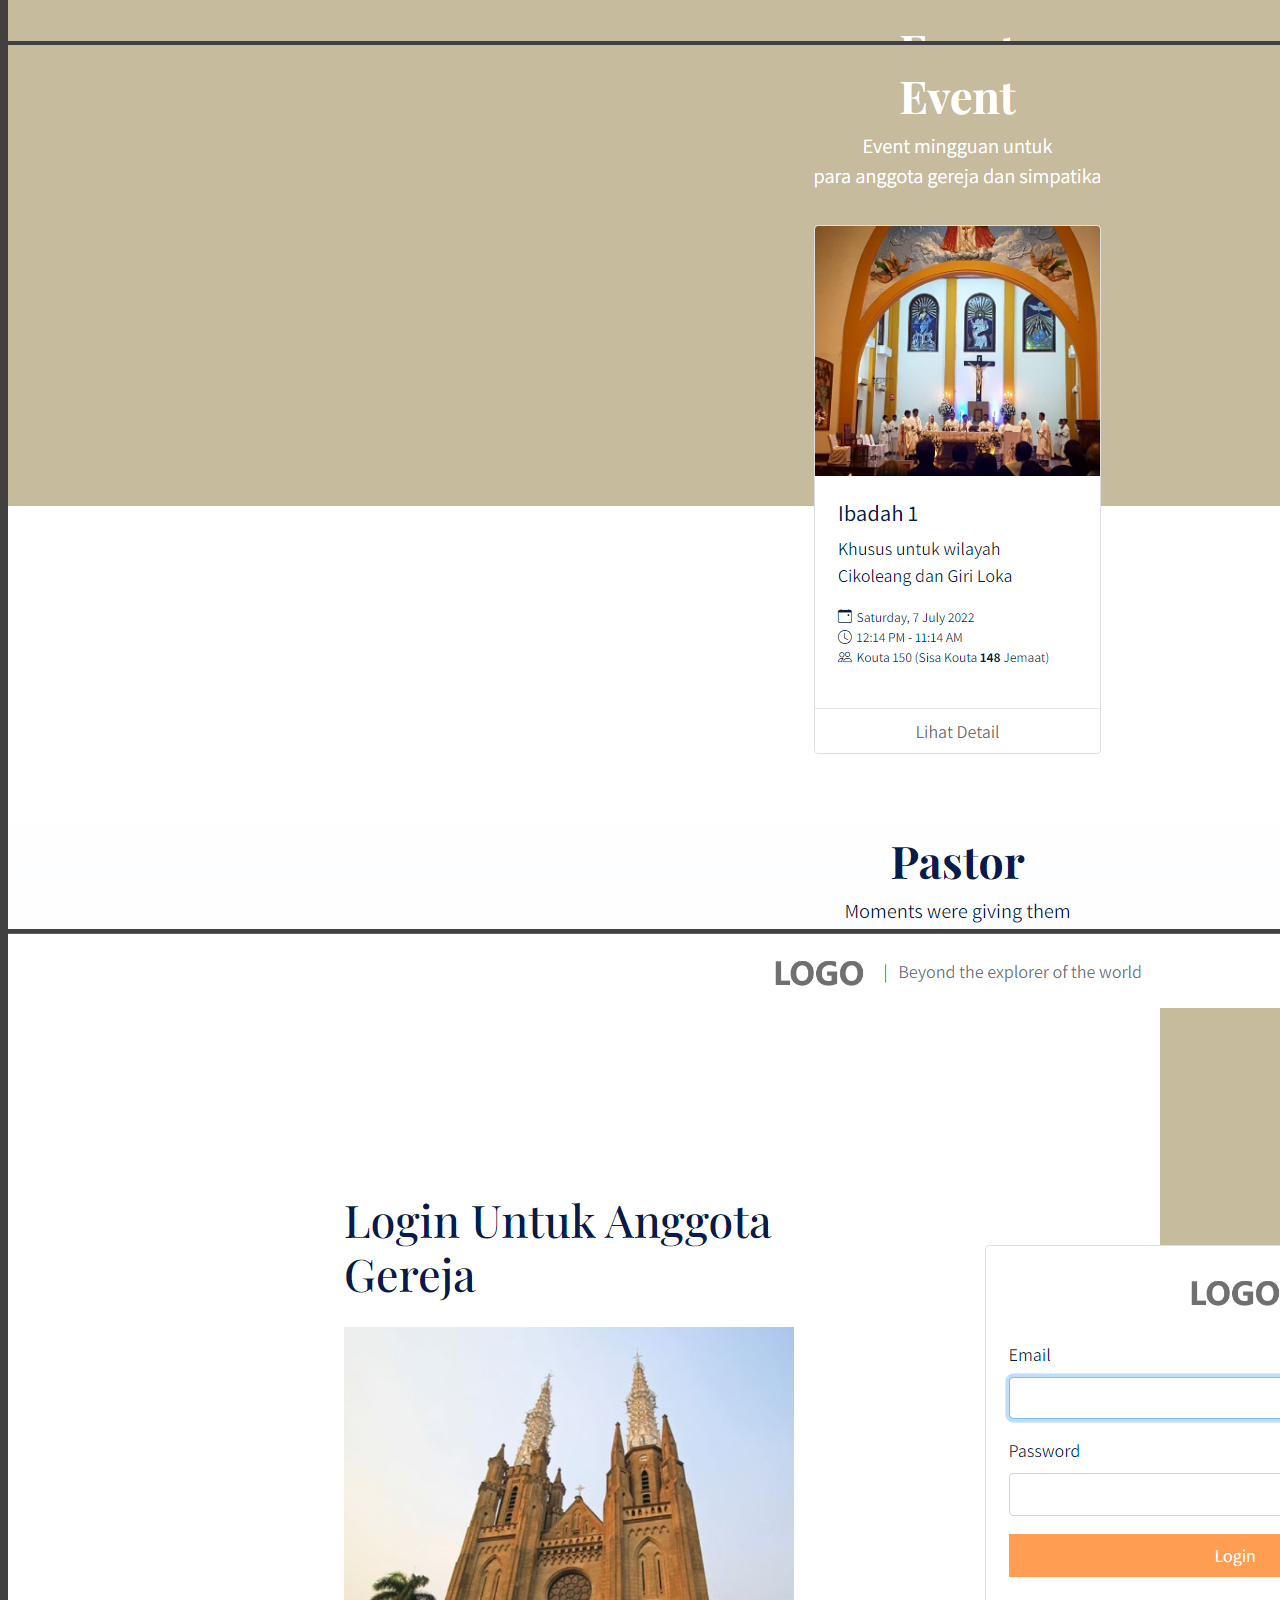
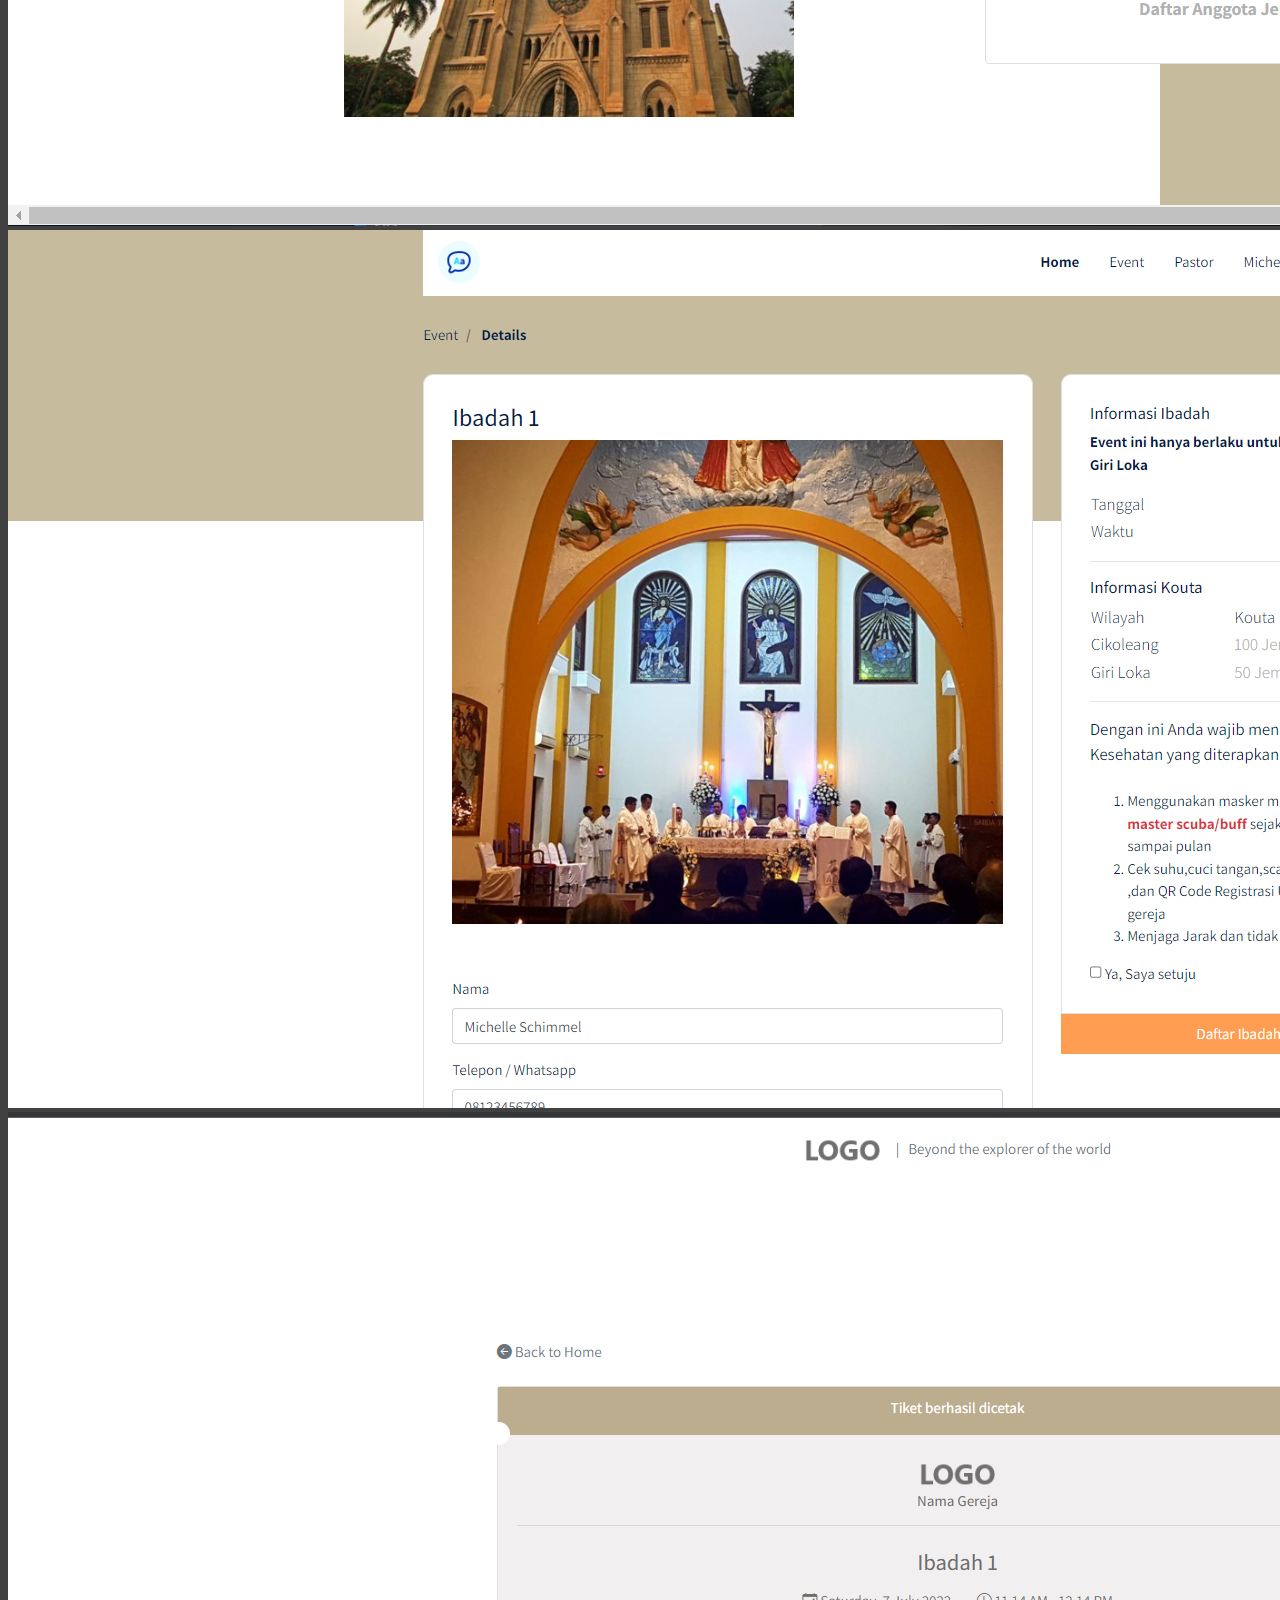
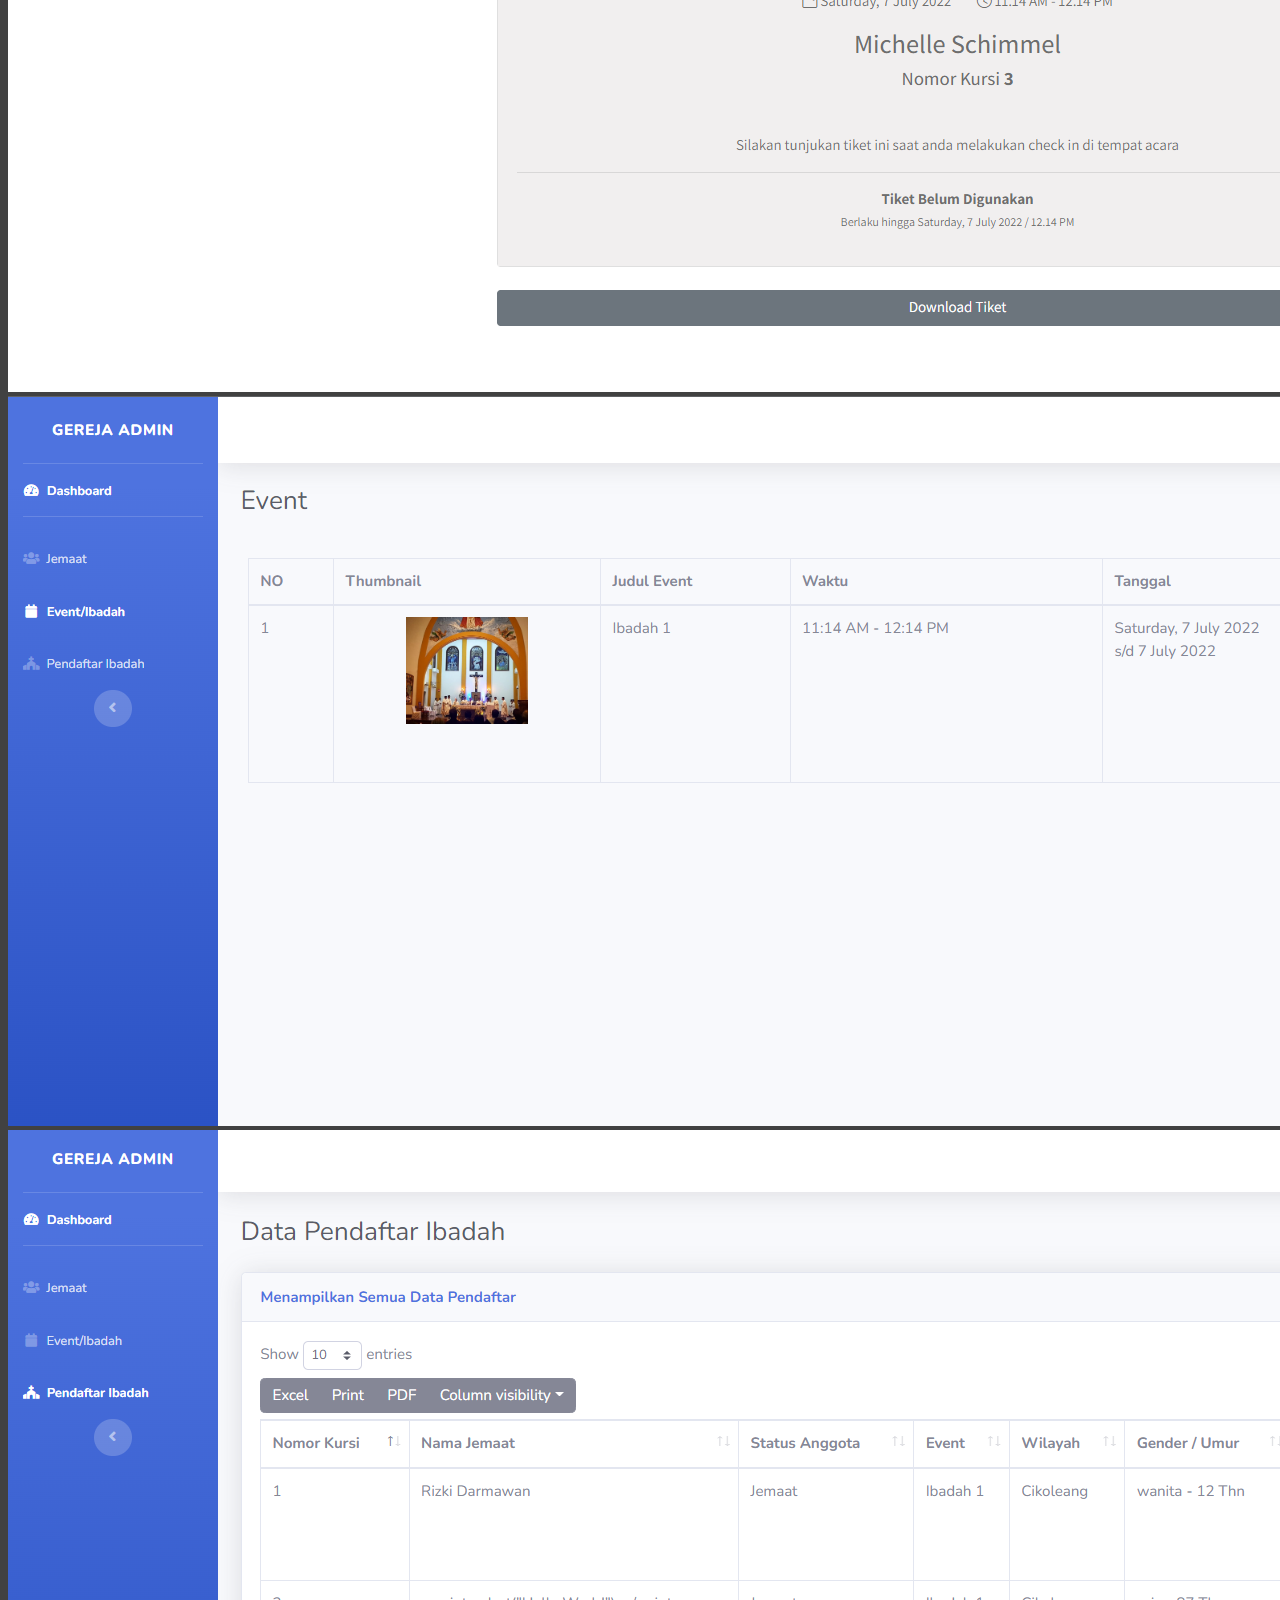
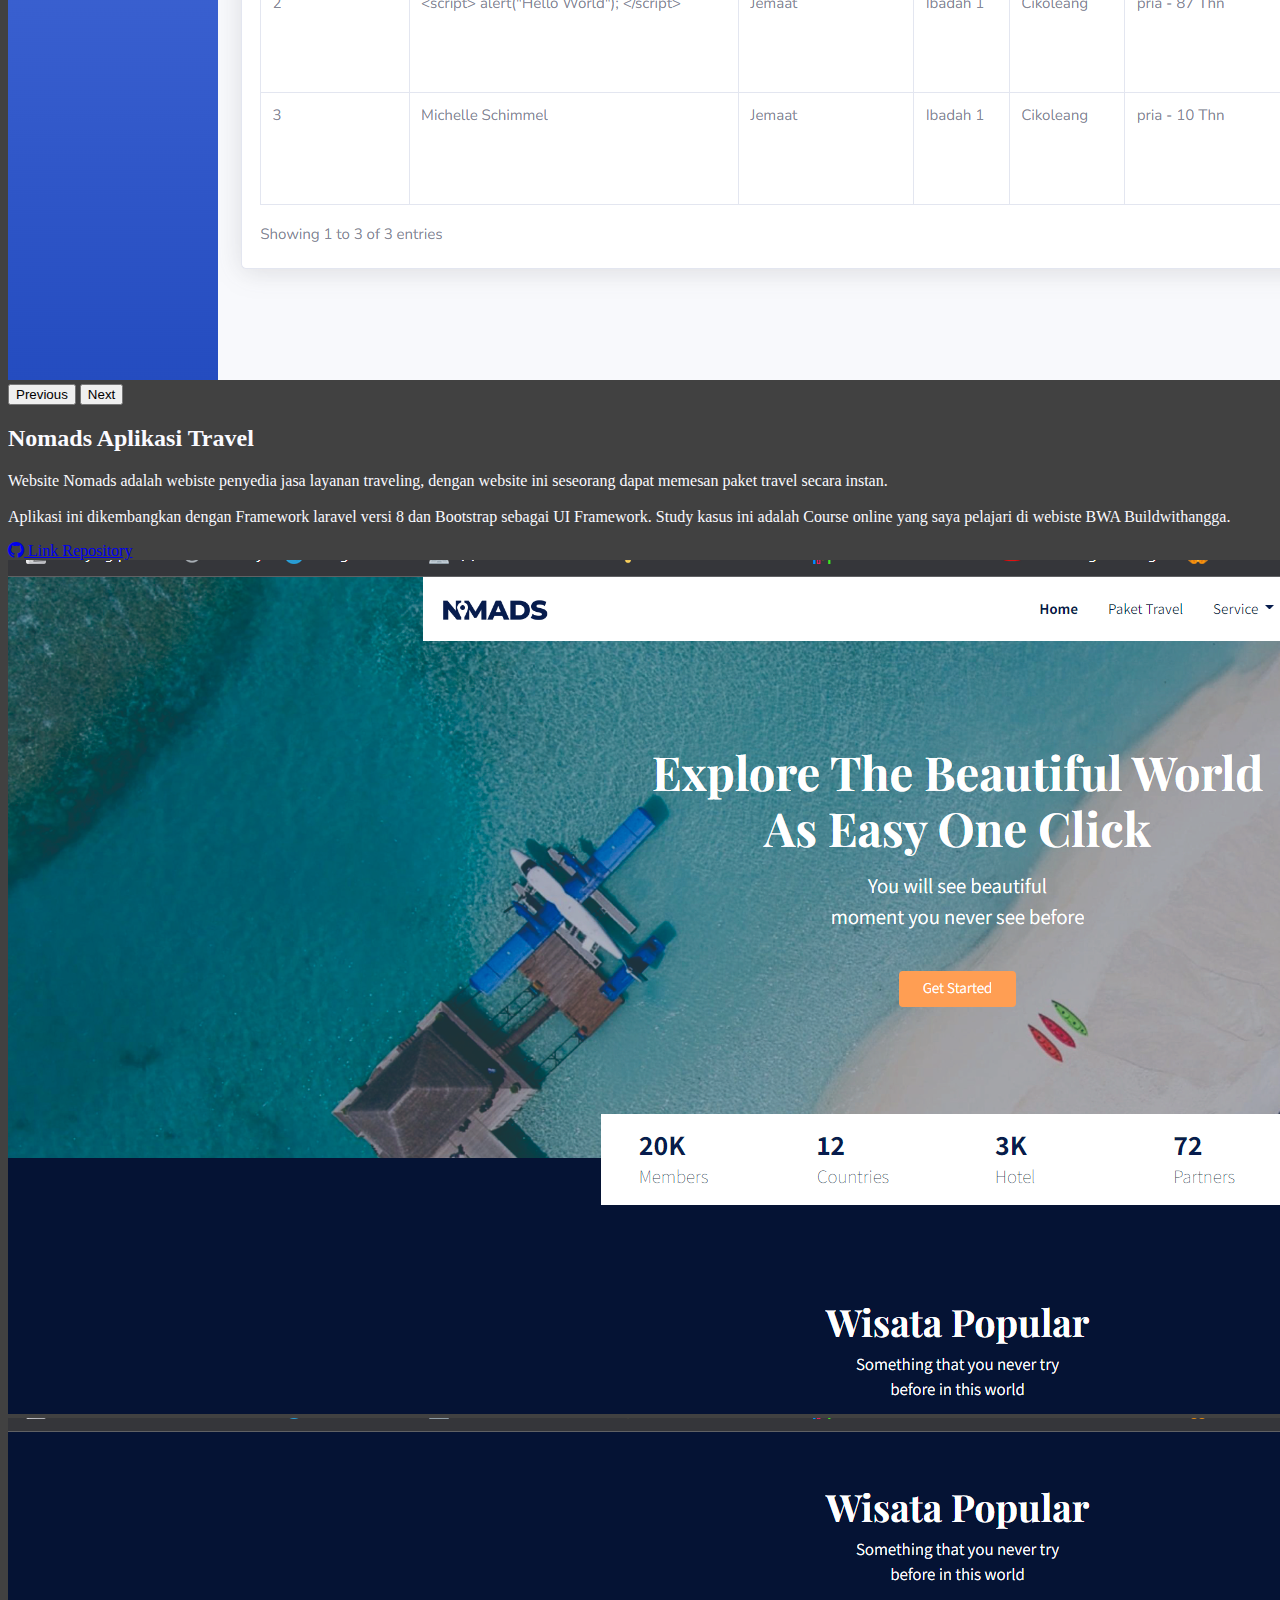
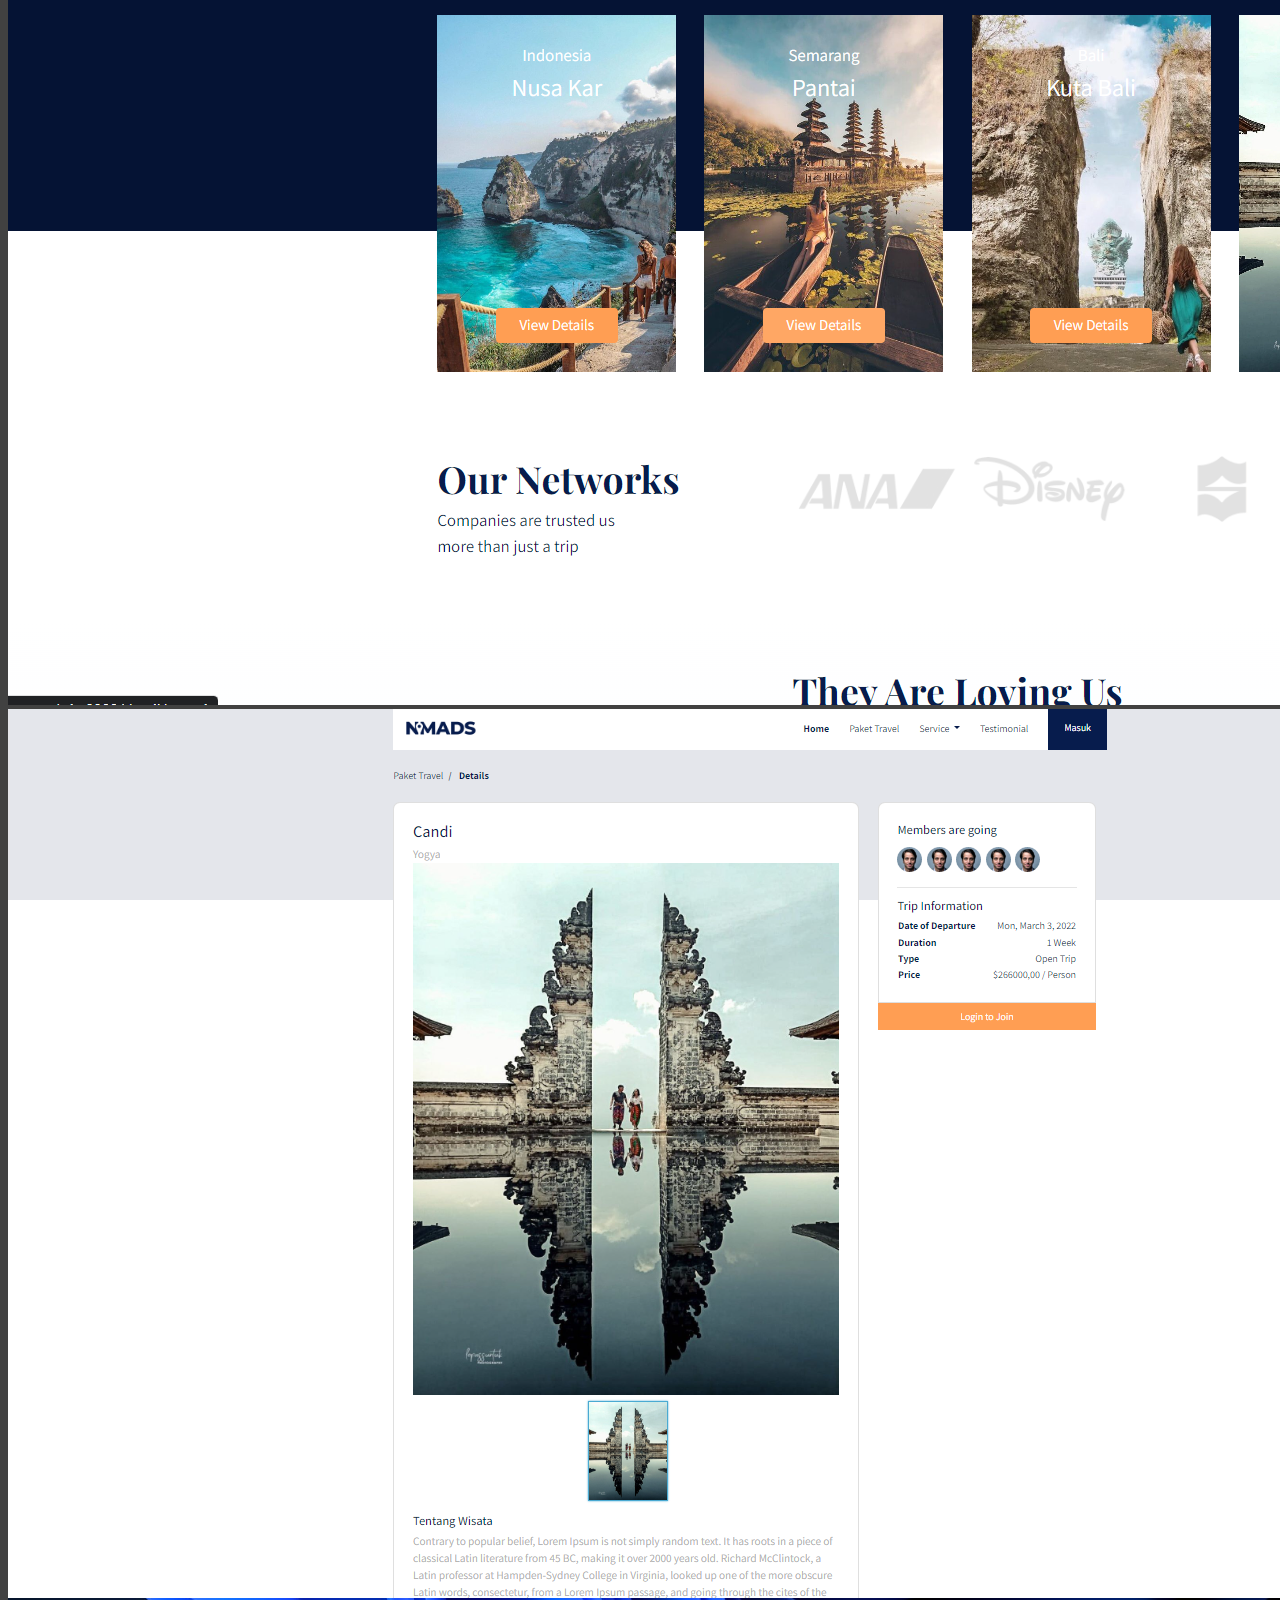
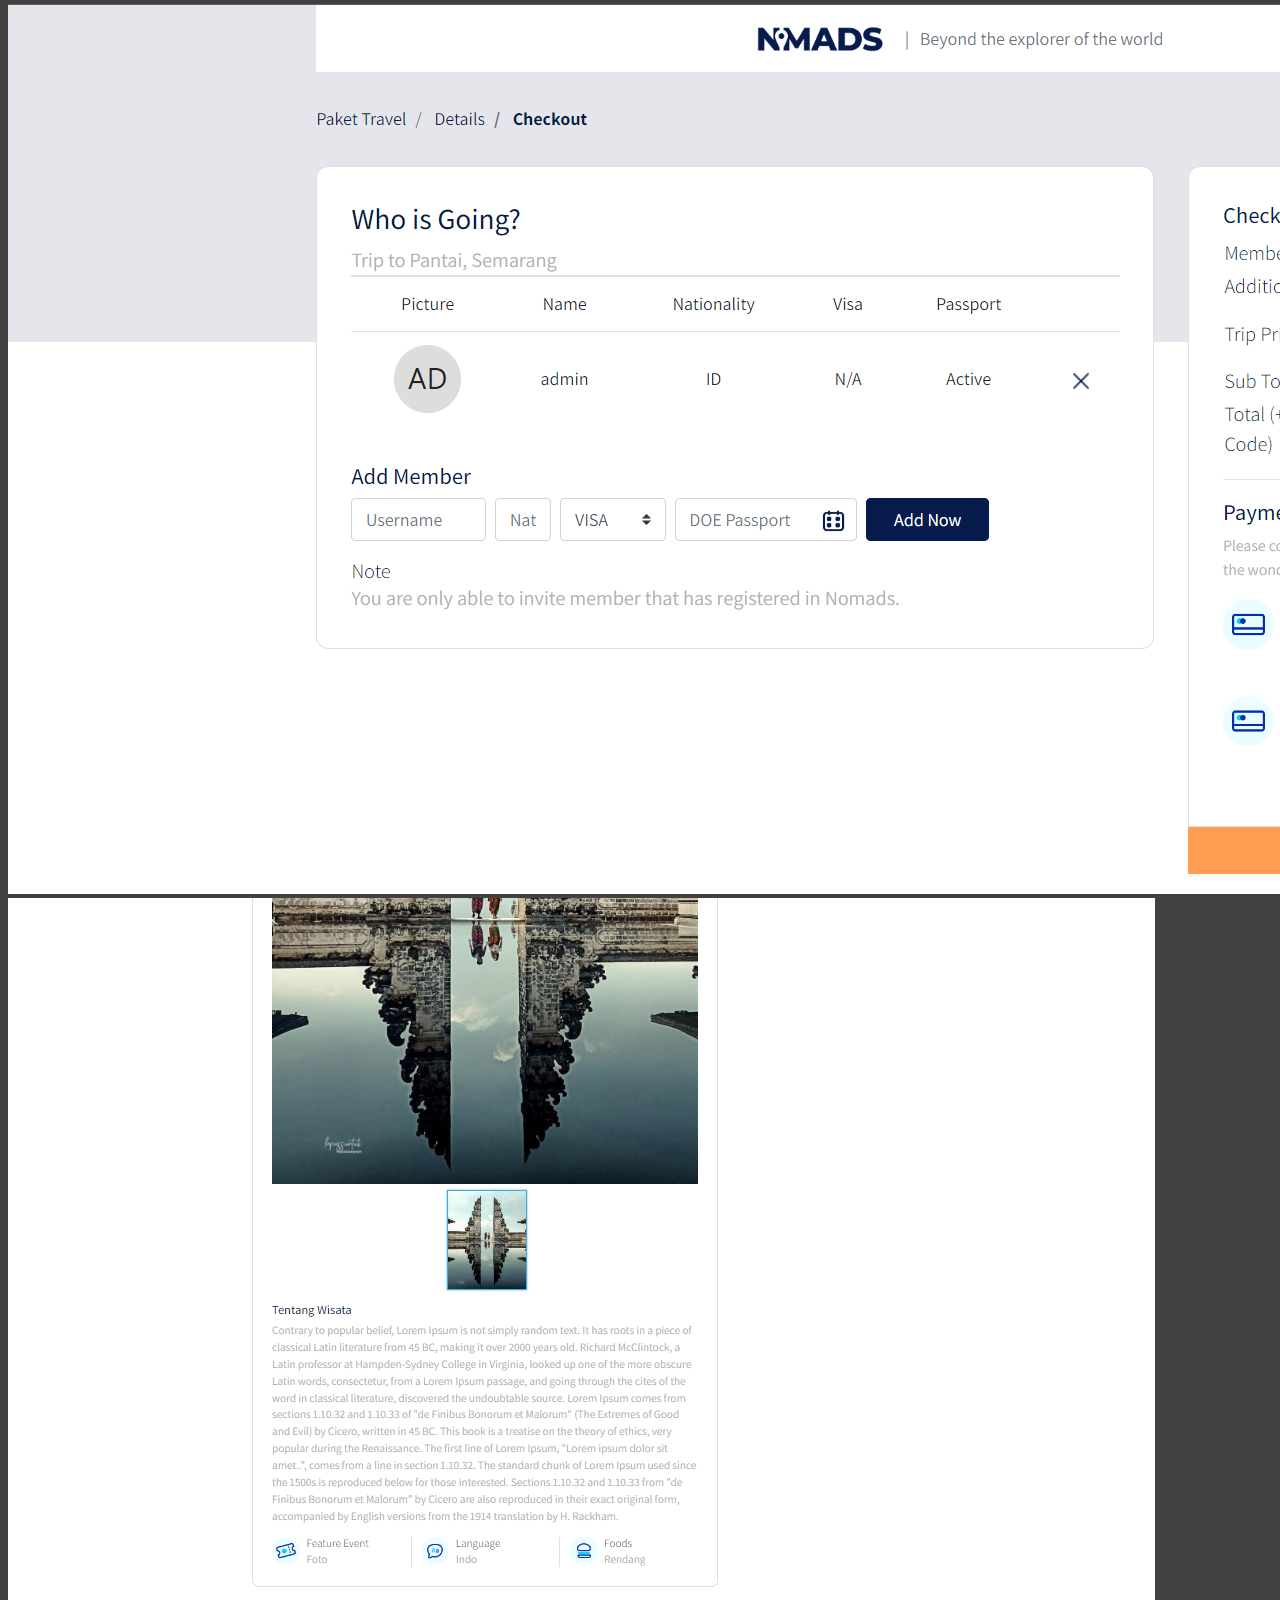
==== commit 30504709: "add jurnalin" ====
--- a/porfolio.html
+++ b/porfolio.html
@@ -125,33 +125,99 @@
                         <br>
                 </div>
                 <div class="col-md-6 mt-3 mt-sm-3 mt-md-0 mt-lg-0">
-                    <div id="carouselSiasanPprq" class="carousel slide" data-bs-ride="carousel">
-                        <div class="carousel-inner">
-                            <div class="carousel-item active">
-                                <img src="https://user-images.githubusercontent.com/80609220/269522557-81bf037f-5278-48d2-b551-c655a7032bcd.png" class="d-block w-100 rounded-3" alt="...">
-                            </div>
-                            <div class="carousel-item ">
-                                <img src="https://user-images.githubusercontent.com/80609220/269522729-08877be0-9724-475d-b91a-798da167d724.png" class="d-block w-100 rounded-3" alt="...">
-                            </div>
-                            <div class="carousel-item ">
-                                <img src="https://user-images.githubusercontent.com/80609220/269522879-23b90188-3a7d-4b22-996f-4d5afe81f338.png" class="d-block w-100 rounded-3" alt="...">
-                            </div>
-                            <div class="carousel-item ">
-                                <img src="https://user-images.githubusercontent.com/80609220/269523295-0269bc6b-4531-4640-8317-7ea7518c3bbb.png" class="d-block w-100 rounded-3" alt="...">
-                            </div>
-                            <div class="carousel-item ">
-                                <img src="https://user-images.githubusercontent.com/80609220/269523669-397afa34-cf88-47bc-90a0-619b8eb431b4.png" class="d-block w-100 rounded-3" alt="...">
-                            </div>
-                            <div class="carousel-item ">
-                                <img src="https://user-images.githubusercontent.com/80609220/269523728-0b75419f-1f41-4ead-b961-ecab7f30dbd1.png" class="d-block w-100 rounded-3" alt="...">
-                            </div>
-                        </div>
-                        <button class="carousel-control-prev" type="button" data-bs-target="#carouselSiasanPprq"
-                            data-bs-slide="prev">
-                            <span class="carousel-control-prev-icon" aria-hidden="true"></span>
-                            <span class="visually-hidden">Previous</span>
-                        </button>
-                        <button class="carousel-control-next" type="button" data-bs-target="#carouselSiasanPprq"
+                    <div id="carouselJurnalin" class="carousel slide" data-bs-ride="carousel">
+                        <div class="carousel-inner">
+                            <div class="carousel-item active">
+                                <img src="https://user-images.githubusercontent.com/80609220/278199314-7649de23-47fb-4aa1-9e71-8eae9bdfd017.png" class="d-block w-100 rounded-3" alt="...">
+                            </div>
+                            <div class="carousel-item ">
+                                <img src="https://user-images.githubusercontent.com/80609220/278197772-5070b1ee-f7f7-4ac6-b64f-3b850bd96992.png" class="d-block w-100 rounded-3" alt="...">
+                            </div>
+                            <div class="carousel-item ">
+                                <img src="https://user-images.githubusercontent.com/80609220/278197870-40d29f79-7347-4d6f-9f6c-cca5786c5aa2.png" class="d-block w-100 rounded-3" alt="...">
+                            </div>
+                            <div class="carousel-item ">
+                                <img src="https://user-images.githubusercontent.com/80609220/278197925-4a7376fe-8c45-48fa-b7b3-1918f0b8908d.png" class="d-block w-100 rounded-3" alt="...">
+                            </div>
+                            <div class="carousel-item ">
+                                <img src="https://user-images.githubusercontent.com/80609220/278197991-d17cbd91-72ac-4799-bf31-c47c9b78cdf3.png" class="d-block w-100 rounded-3" alt="...">
+                            </div>
+                            <div class="carousel-item ">
+                                <img src="https://user-images.githubusercontent.com/80609220/278198038-d6f9f256-892f-4c51-96f6-10b42db53d14.png" class="d-block w-100 rounded-3" alt="...">
+                            </div>
+                            <div class="carousel-item ">
+                                <img src="https://user-images.githubusercontent.com/80609220/278198071-fc6b9bf7-621f-4949-a58d-a9aafa5aee5f.png" class="d-block w-100 rounded-3" alt="...">
+                            </div>
+                            <div class="carousel-item ">
+                                <img src="https://user-images.githubusercontent.com/80609220/278198114-7b34c1ec-fe42-464d-a099-5b5da6262a88.png" class="d-block w-100 rounded-3" alt="...">
+                            </div>
+                            <div class="carousel-item ">
+                                <img src="https://user-images.githubusercontent.com/80609220/278198160-645e60f4-a25d-40c3-8cd0-df9d7908c3a1.png" class="d-block w-100 rounded-3" alt="...">
+                            </div>
+                            <div class="carousel-item ">
+                                <img src="https://user-images.githubusercontent.com/80609220/278198198-363cc72a-4094-4c8a-8008-c0cf9dcc555e.png" class="d-block w-100 rounded-3" alt="...">
+                            </div>
+                            <div class="carousel-item ">
+                                <img src="https://user-images.githubusercontent.com/80609220/278198235-ca99a9be-73c2-4354-951d-7aab302838c9.png" class="d-block w-100 rounded-3" alt="...">
+                            </div>
+                            <div class="carousel-item ">
+                                <img src="https://user-images.githubusercontent.com/80609220/278198270-0a2d5004-8db6-4282-9cc5-172abc352b1f.png" class="d-block w-100 rounded-3" alt="...">
+                            </div>
+                            <div class="carousel-item ">
+                                <img src="https://user-images.githubusercontent.com/80609220/278198312-4c405eb9-d71d-4154-81f3-203518350478.png" class="d-block w-100 rounded-3" alt="...">
+                            </div>
+                            <div class="carousel-item ">
+                                <img src="https://user-images.githubusercontent.com/80609220/278198355-25f1a850-0d91-40c4-93bc-301c90db8dad.png" class="d-block w-100 rounded-3" alt="...">
+                            </div>
+                            <div class="carousel-item ">
+                                <img src="https://user-images.githubusercontent.com/80609220/278198422-df8457c8-8e0f-4bf2-bcdc-7801d1183cd2.png" class="d-block w-100 rounded-3" alt="...">
+                            </div>
+                            <div class="carousel-item ">
+                                <img src="https://user-images.githubusercontent.com/80609220/278198539-5b009922-ecf1-4bca-bdc3-6f8f25ac2eaf.png" class="d-block w-100 rounded-3" alt="...">
+                            </div>
+                            <div class="carousel-item ">
+                                <img src="https://user-images.githubusercontent.com/80609220/278198972-4a55c417-fead-4007-a692-8562ca13056c.png" class="d-block w-100 rounded-3" alt="...">
+                            </div>
+                            <div class="carousel-item ">
+                                <img src="https://user-images.githubusercontent.com/80609220/278198577-1530a78a-e3fb-46b8-a015-38dbdb43b949.png" class="d-block w-100 rounded-3" alt="...">
+                            </div>
+                            <div class="carousel-item ">
+                                <img src="https://user-images.githubusercontent.com/80609220/278198653-d66469ea-8581-453a-ba4d-daedd427c77e.png" class="d-block w-100 rounded-3" alt="...">
+                            </div>
+                            <div class="carousel-item ">
+                                <img src="https://user-images.githubusercontent.com/80609220/278198713-f253ba1f-3c27-4644-9e95-8e018da0aa6a.png" class="d-block w-100 rounded-3" alt="...">
+                            </div>
+                            <div class="carousel-item ">
+                                <img src="https://user-images.githubusercontent.com/80609220/278198772-76080fac-24a0-42d5-98b4-90bbaeea33f9.png" class="d-block w-100 rounded-3" alt="...">
+                            </div>
+                            <div class="carousel-item ">
+                                <img src="https://user-images.githubusercontent.com/80609220/278198807-0af0c1f3-a518-40db-ab25-80d96bf00a92.png" class="d-block w-100 rounded-3" alt="...">
+                            </div>
+                            <div class="carousel-item ">
+                                <img src="https://user-images.githubusercontent.com/80609220/278199009-694b0240-c34d-42c7-a8c8-a2764839750c.png" class="d-block w-100 rounded-3" alt="...">
+                            </div>
+                            <div class="carousel-item ">
+                                <img src="https://user-images.githubusercontent.com/80609220/278199055-13e1746c-9043-4776-be23-6652db3ec5ec.png" class="d-block w-100 rounded-3" alt="...">
+                            </div>
+                            <div class="carousel-item ">
+                                <img src="https://user-images.githubusercontent.com/80609220/278199077-dc903acf-2d3f-42b6-bb77-b1a2b44bb937.png" class="d-block w-100 rounded-3" alt="...">
+                            </div>
+                            <div class="carousel-item ">
+                                <img src="https://user-images.githubusercontent.com/80609220/278199138-de5dc06a-2b8d-45c3-afb2-b7f7a55ee05c.png" class="d-block w-100 rounded-3" alt="...">
+                            </div>
+                            <div class="carousel-item ">
+                                <img src="https://user-images.githubusercontent.com/80609220/278199192-7edc836b-a491-4564-b77c-c52d98a8887b.png" class="d-block w-100 rounded-3" alt="...">
+                            </div>
+                            <div class="carousel-item ">
+                                <img src="https://user-images.githubusercontent.com/80609220/278199219-517a826a-5430-4b94-81d7-9ff4506ea80e.png" class="d-block w-100 rounded-3" alt="...">
+                            </div>
+                        </div>
+                        <button class="carousel-control-prev" type="button" data-bs-target="#carouselJurnalin"
+                            data-bs-slide="prev">
+                            <span class="carousel-control-prev-icon" aria-hidden="true"></span>
+                            <span class="visually-hidden">Previous</span>
+                        </button>
+                        <button class="carousel-control-next" type="button" data-bs-target="#carouselJurnalin"
                             data-bs-slide="next">
                             <span class="carousel-control-next-icon" aria-hidden="true"></span>
                             <span class="visually-hidden">Next</span>
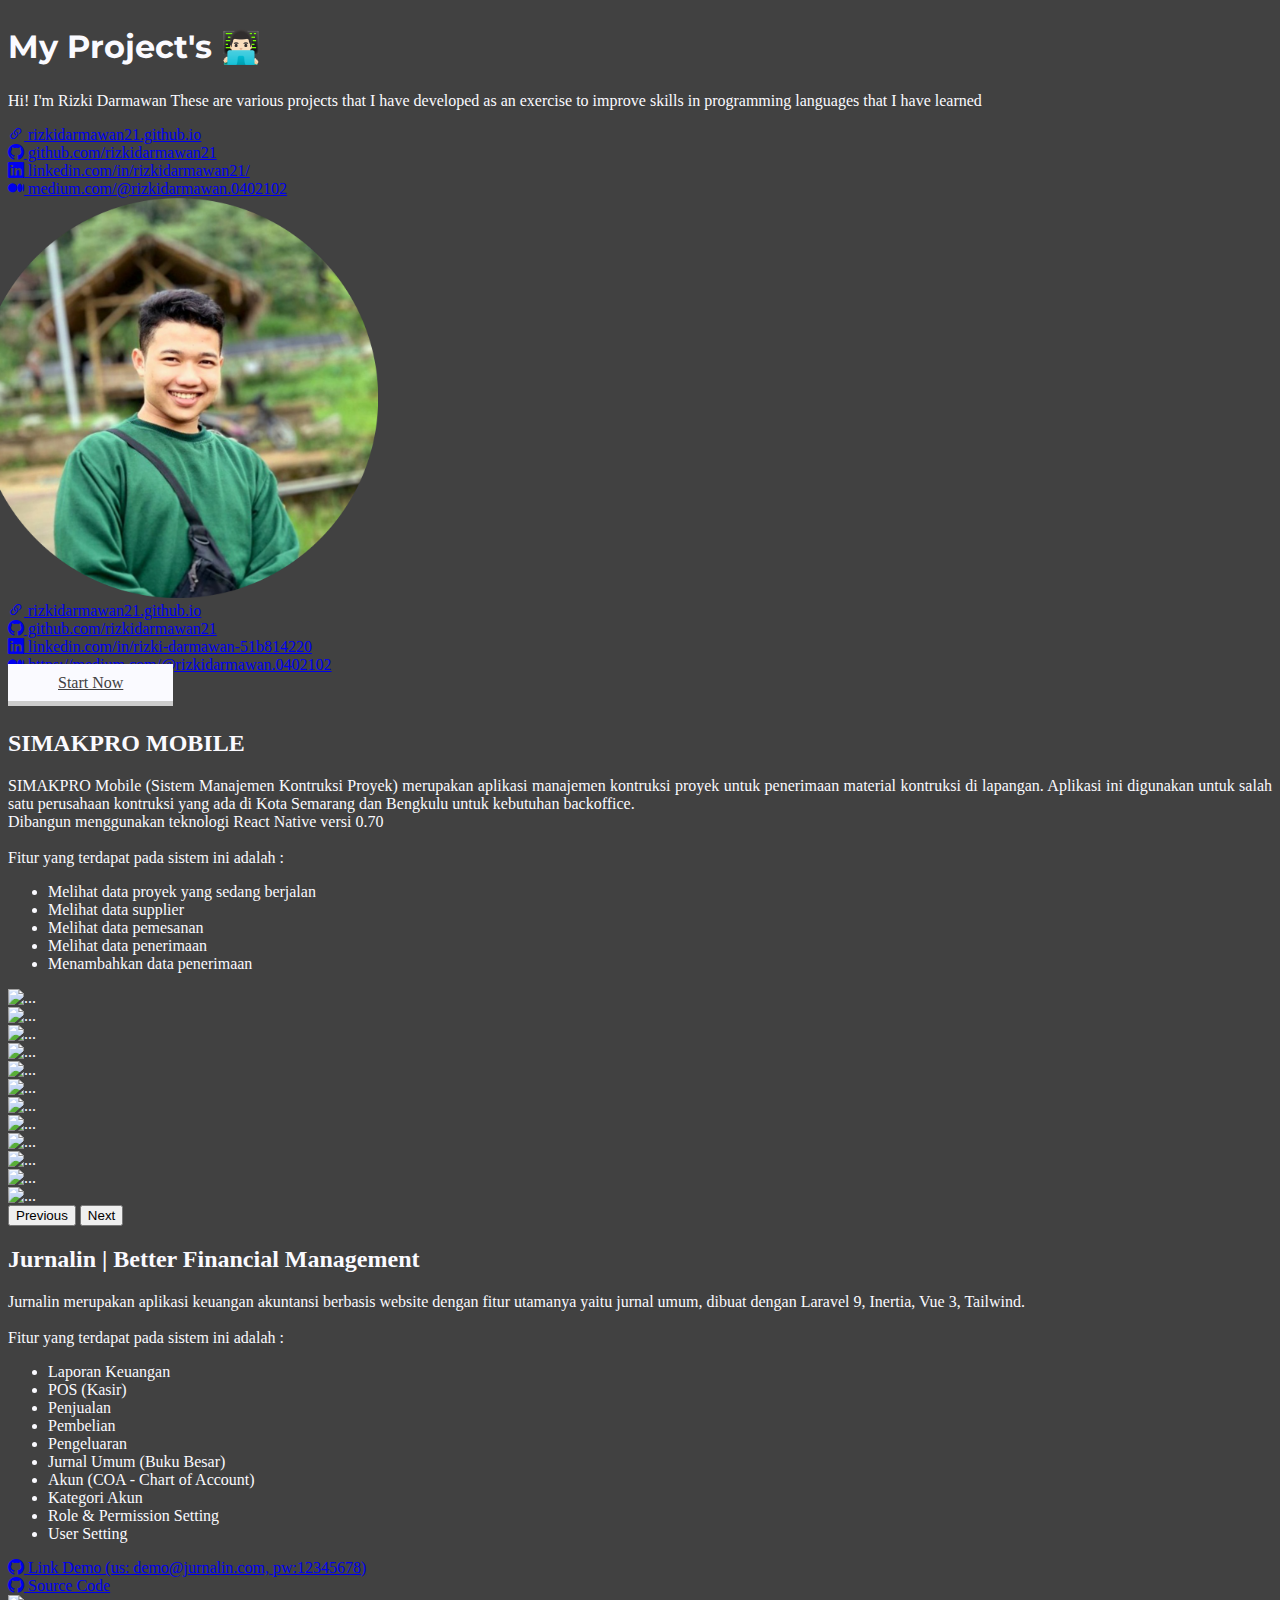
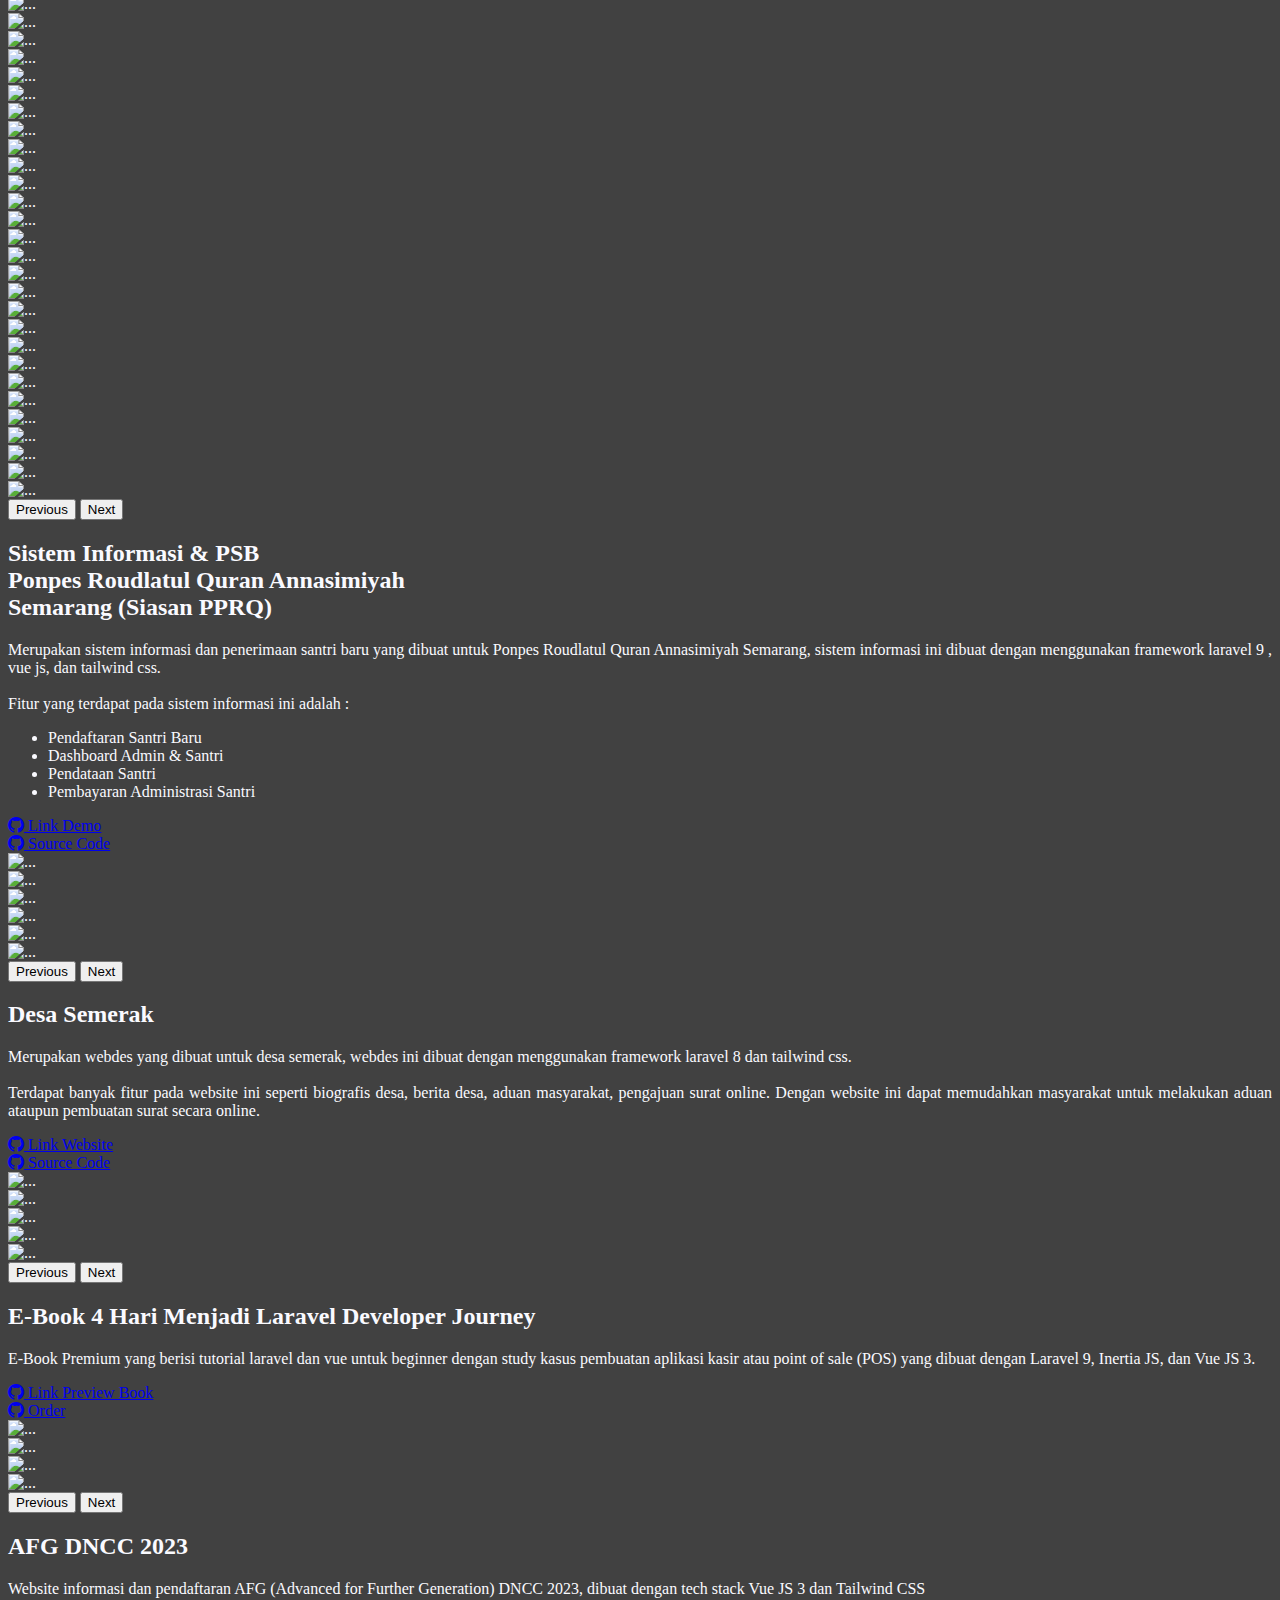
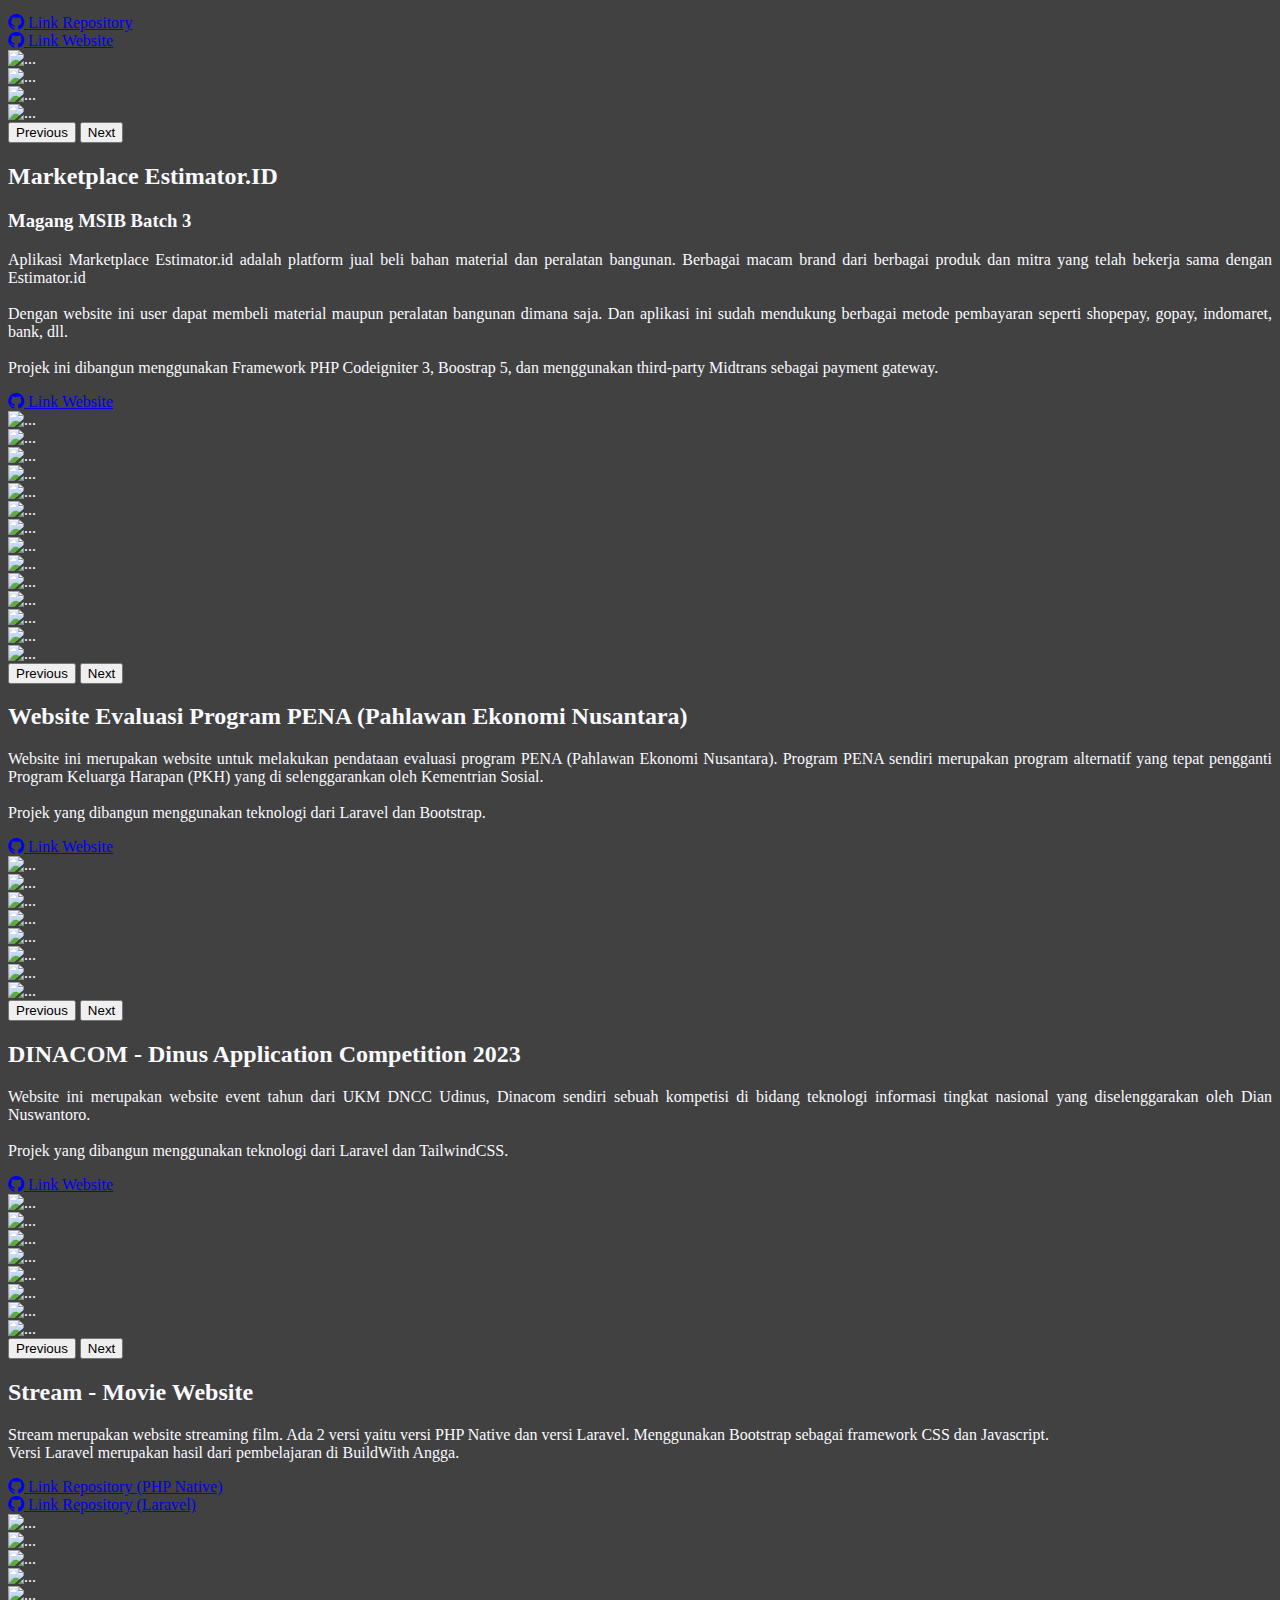
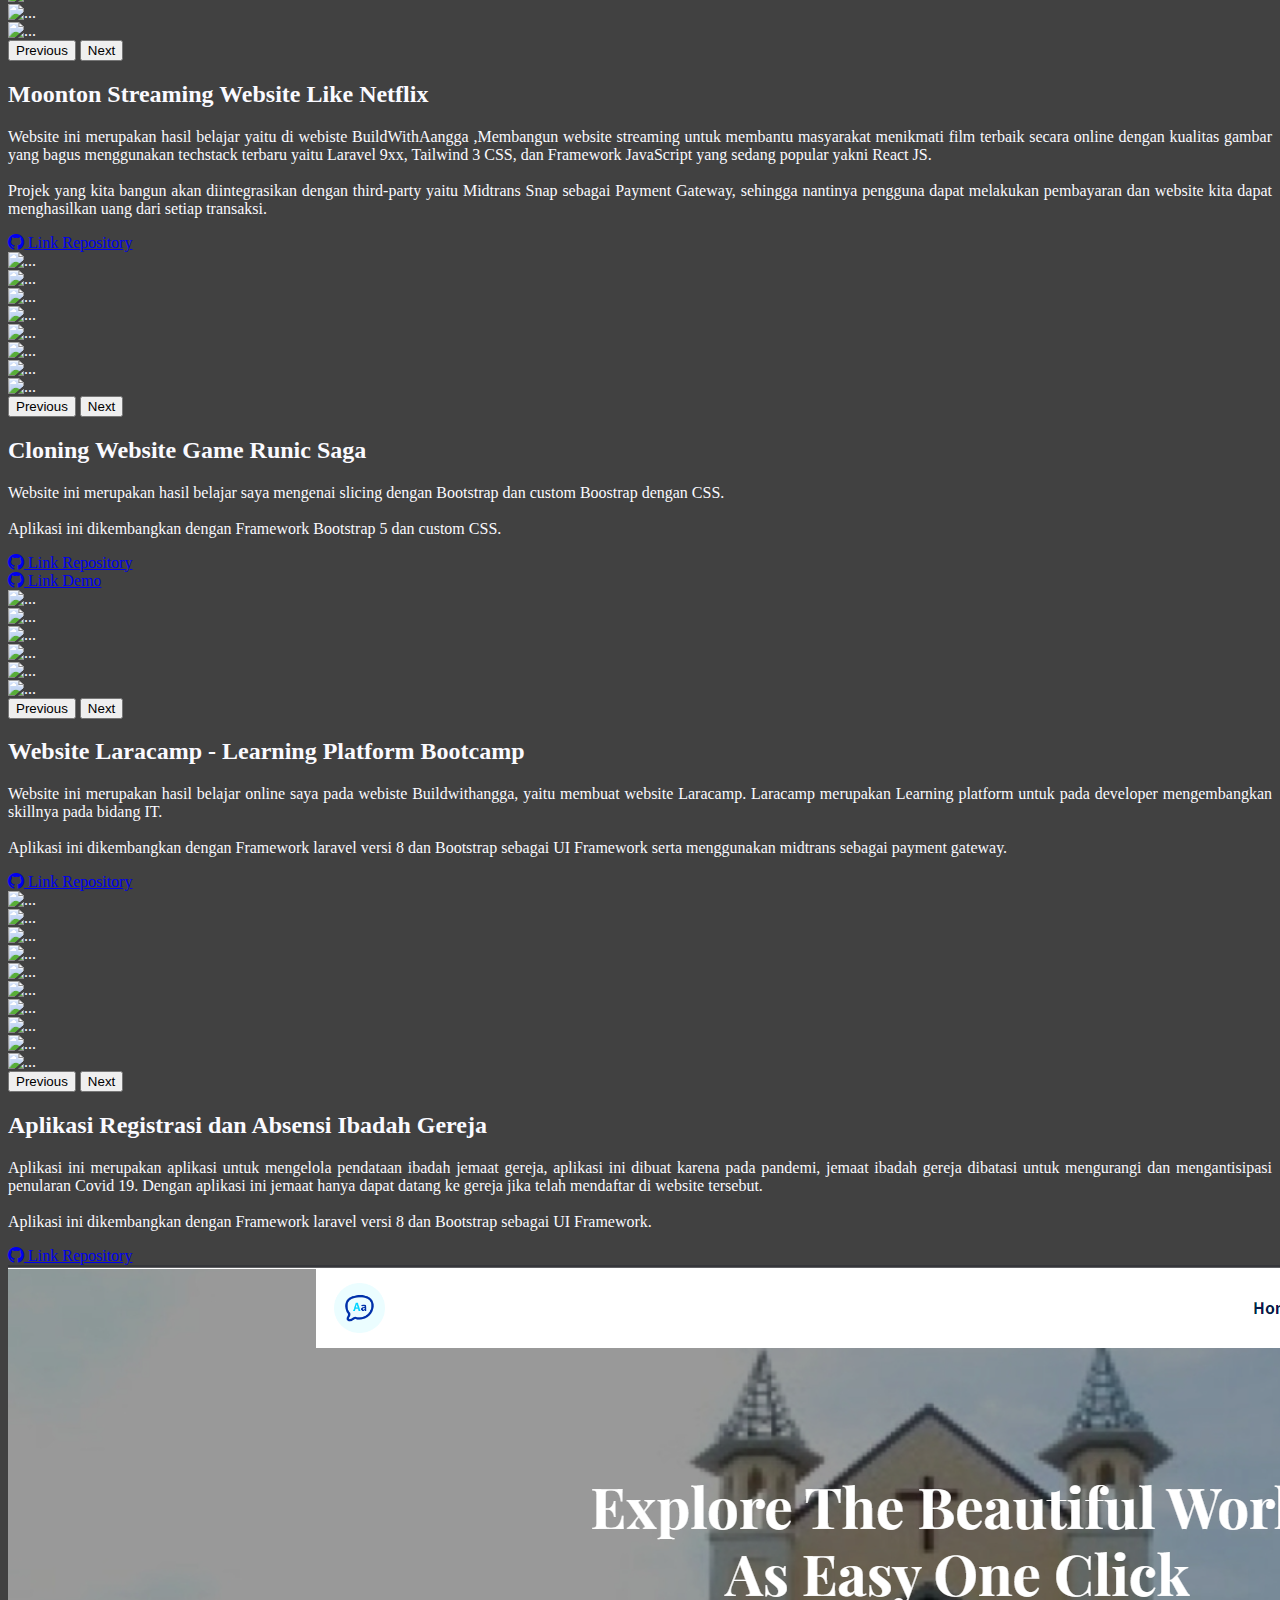
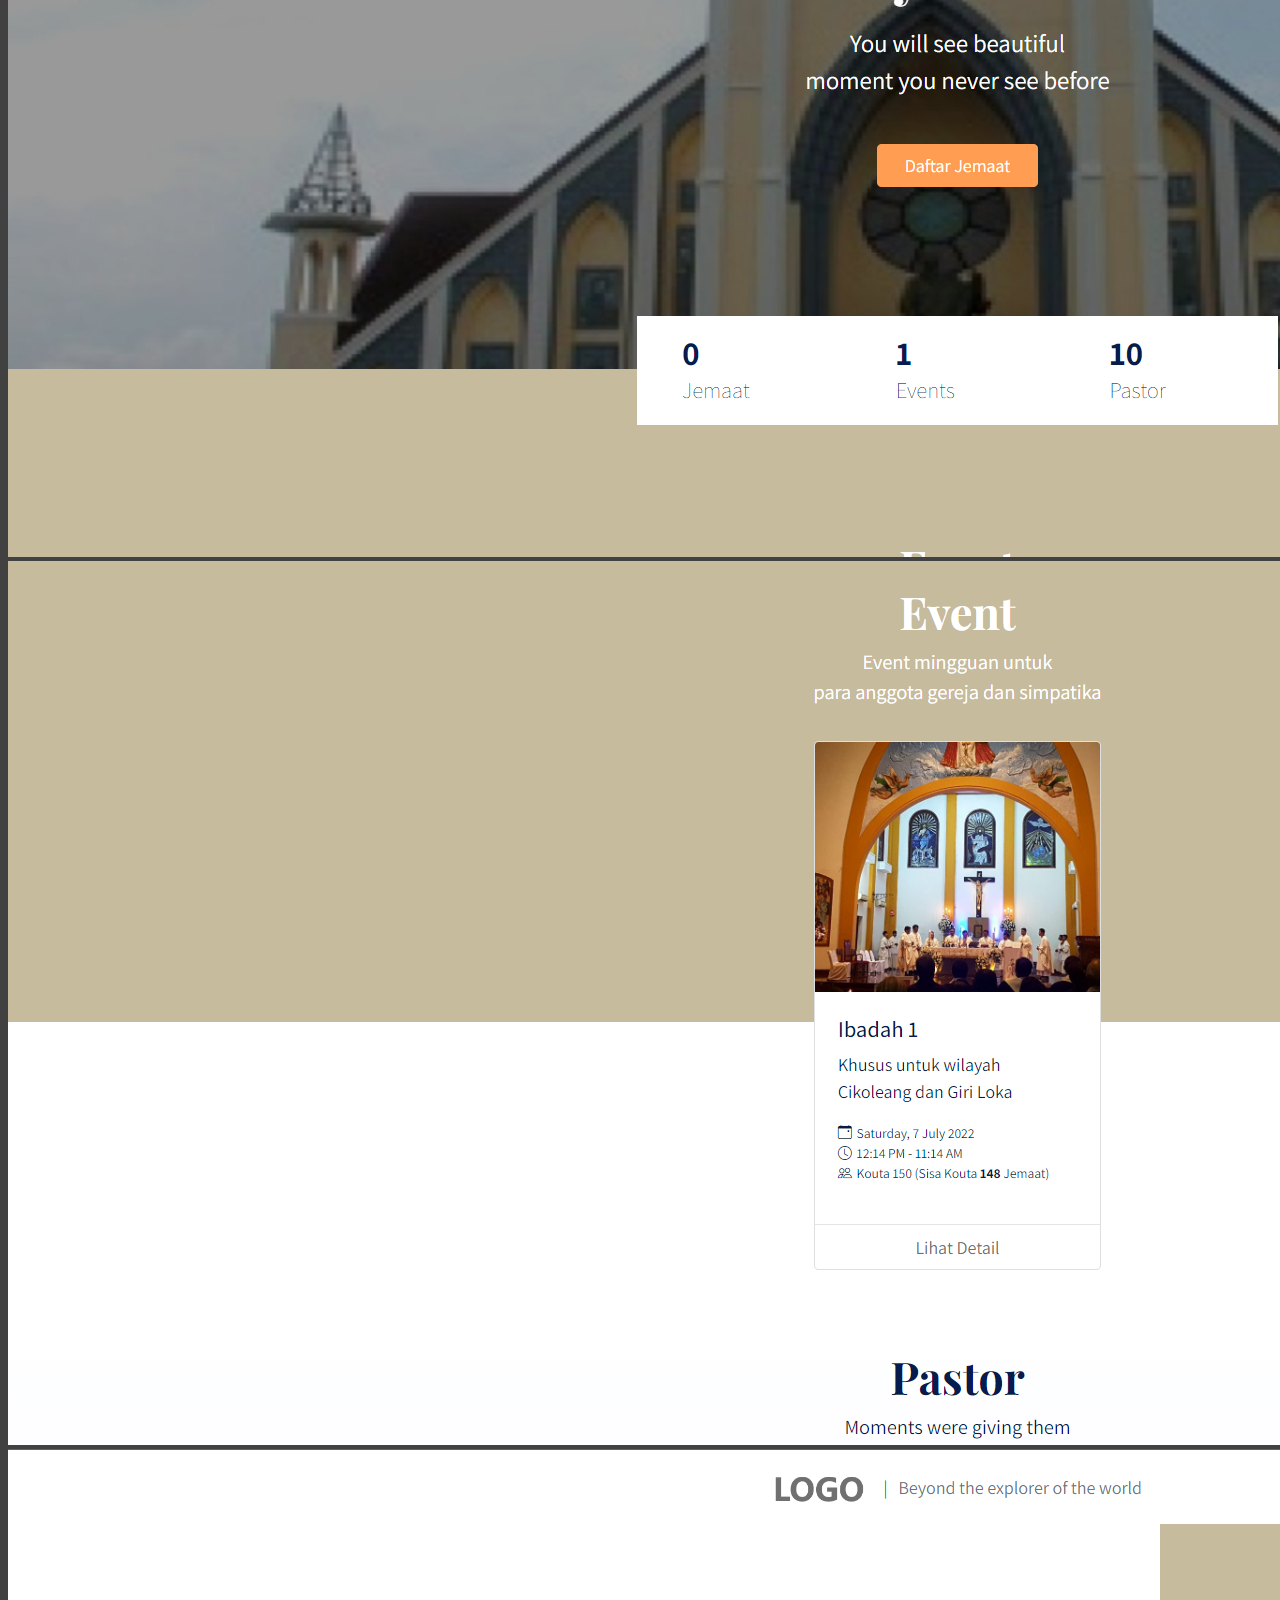
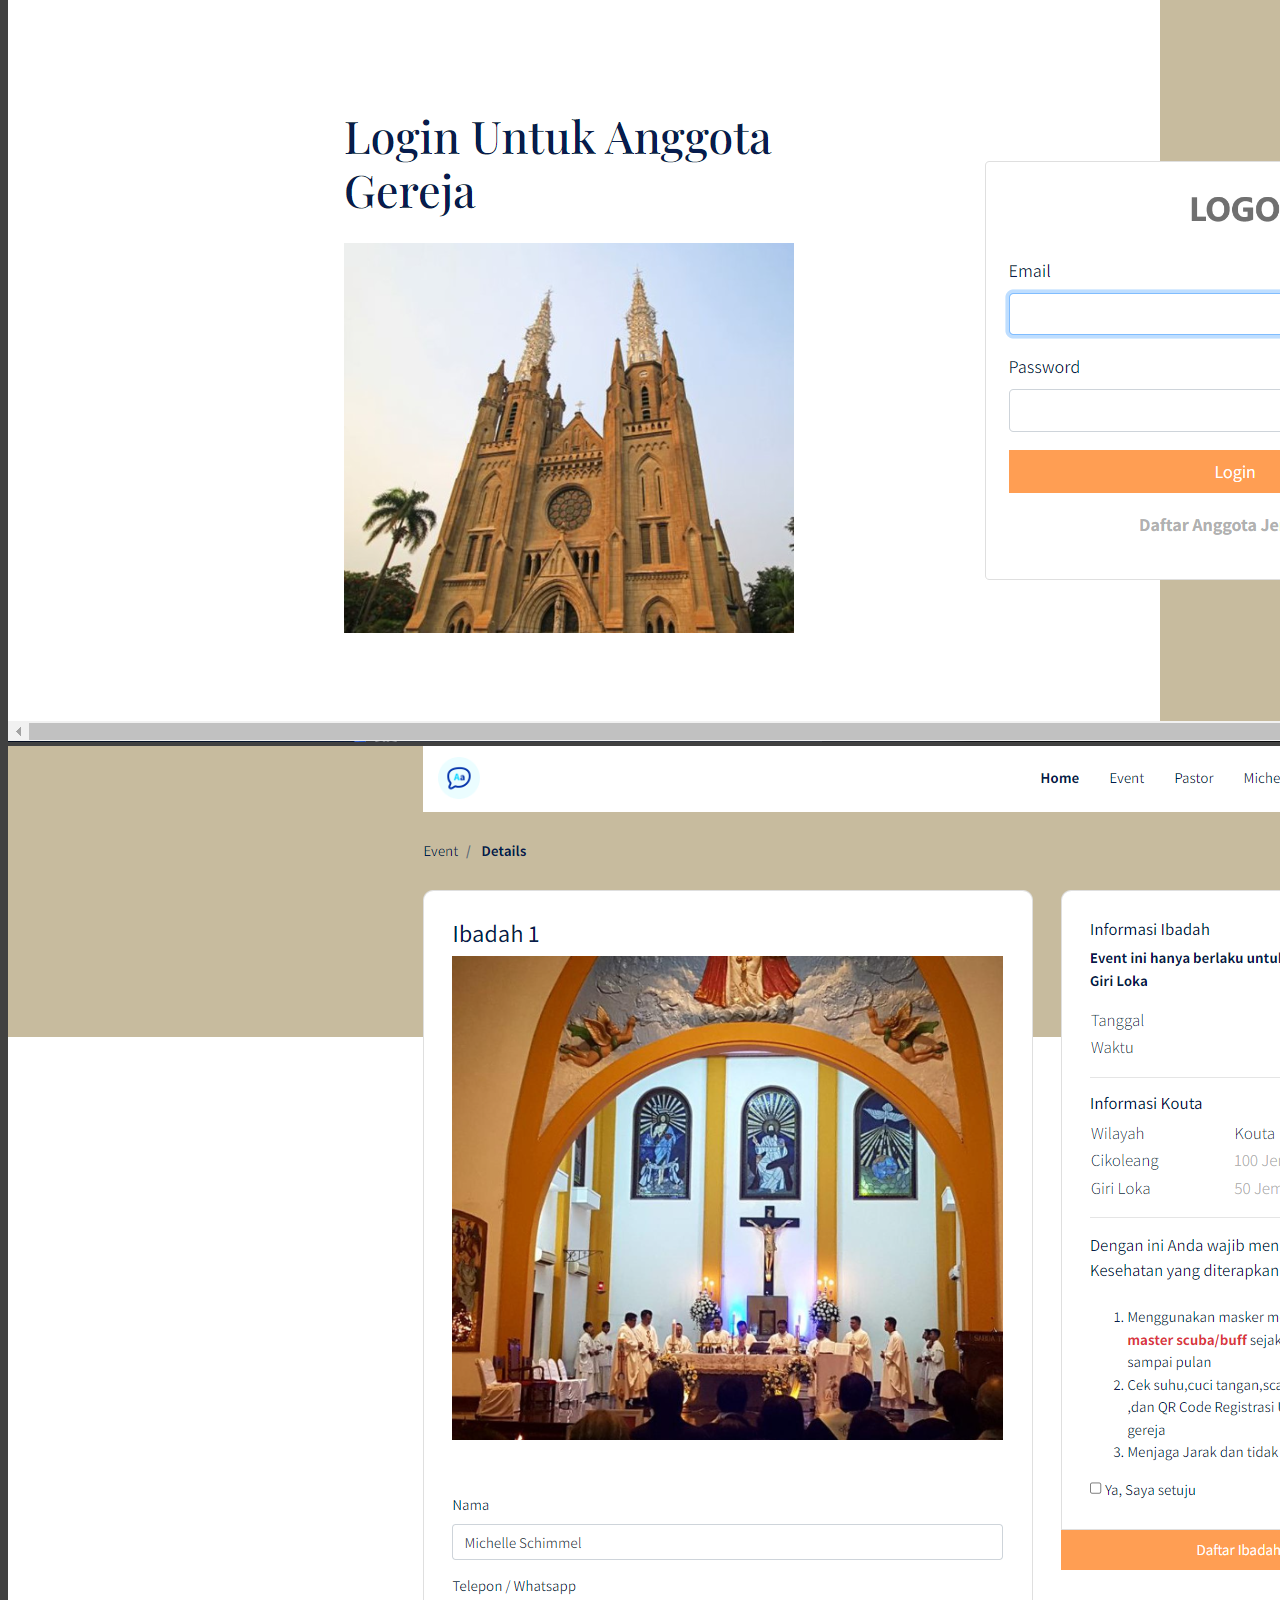
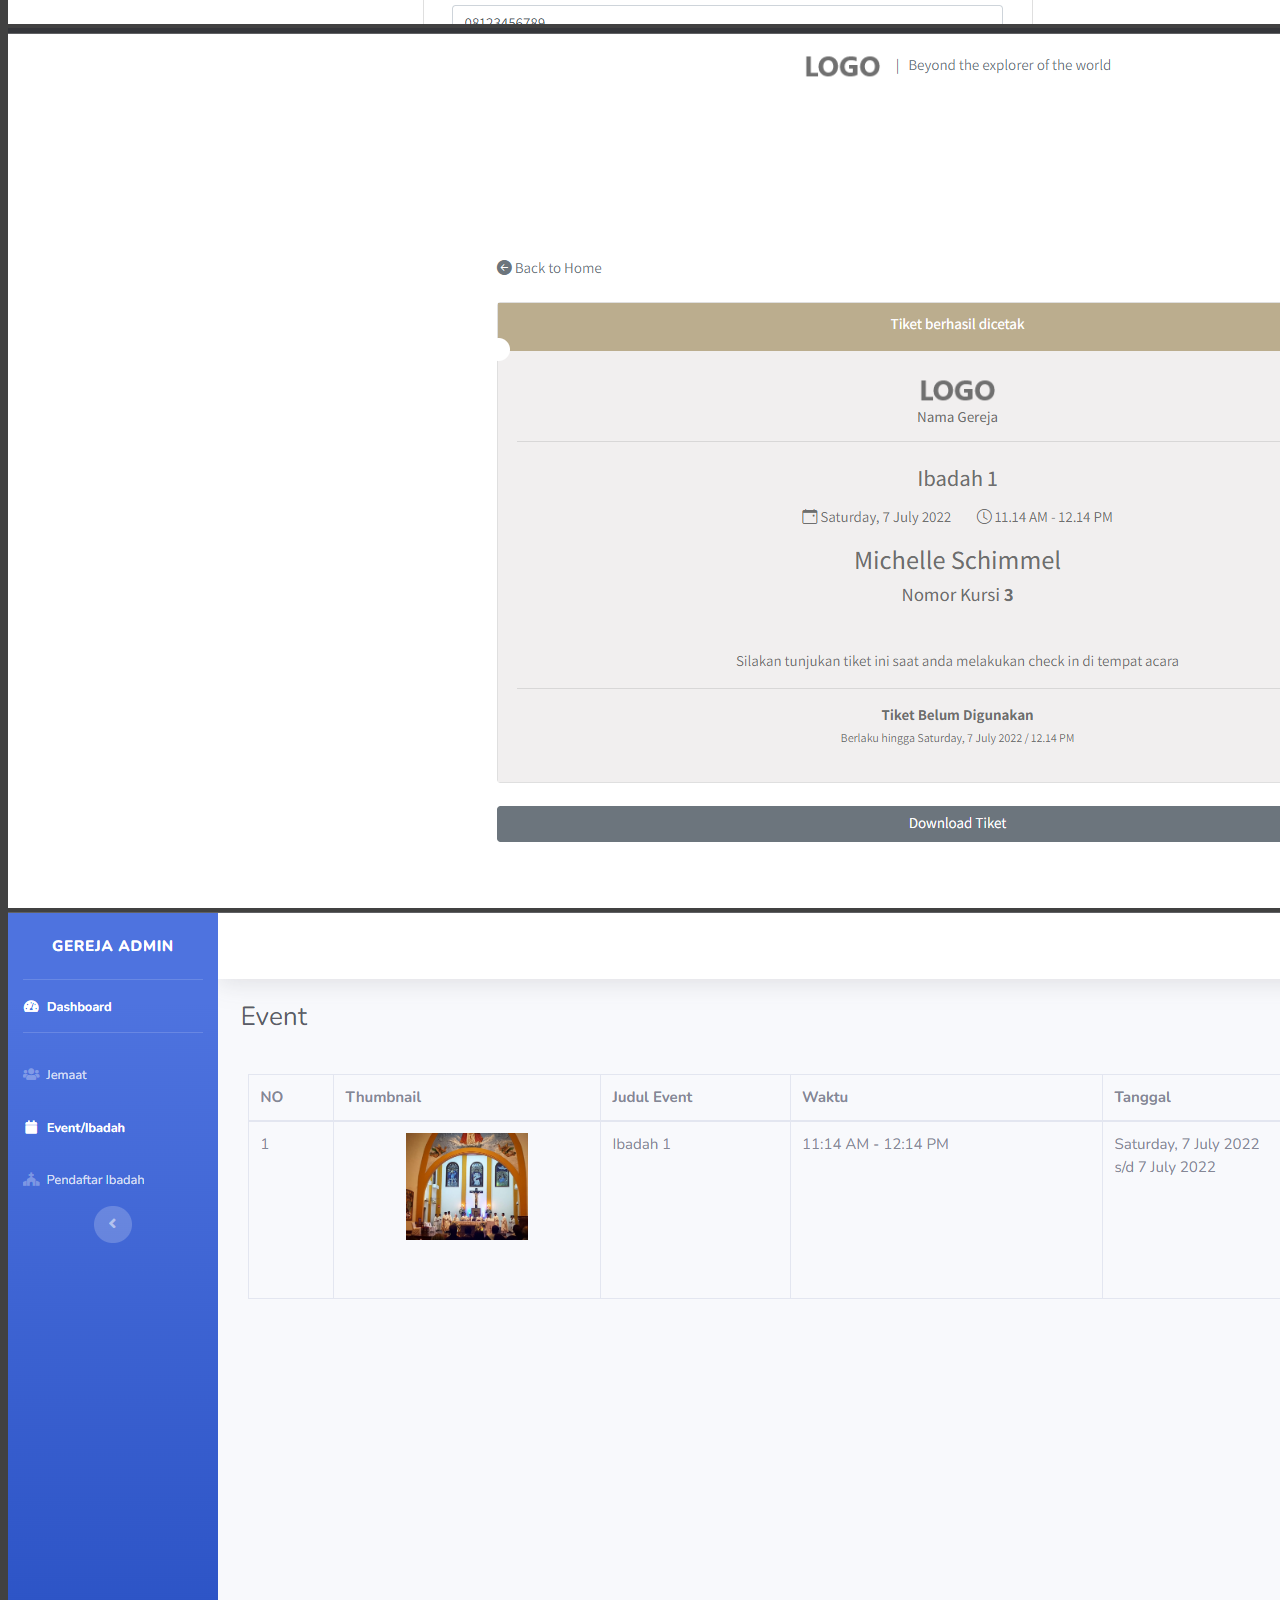
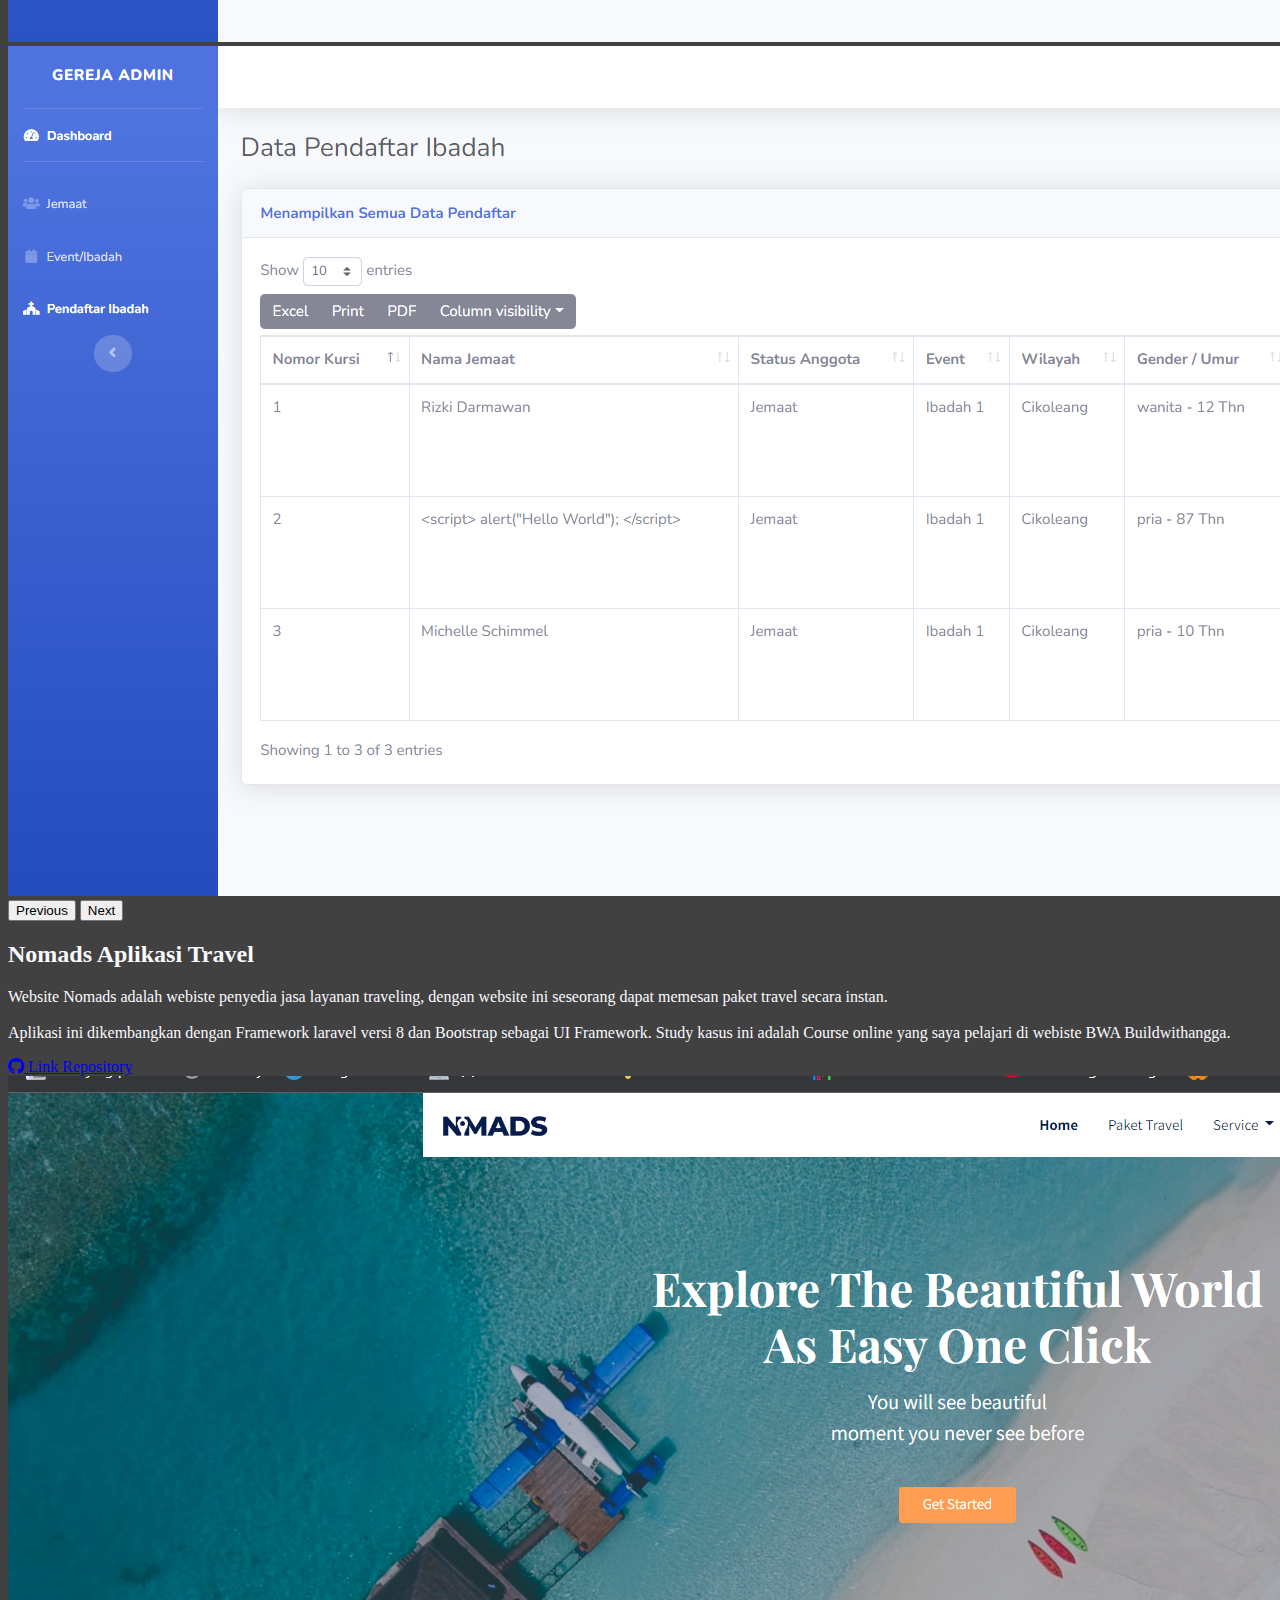
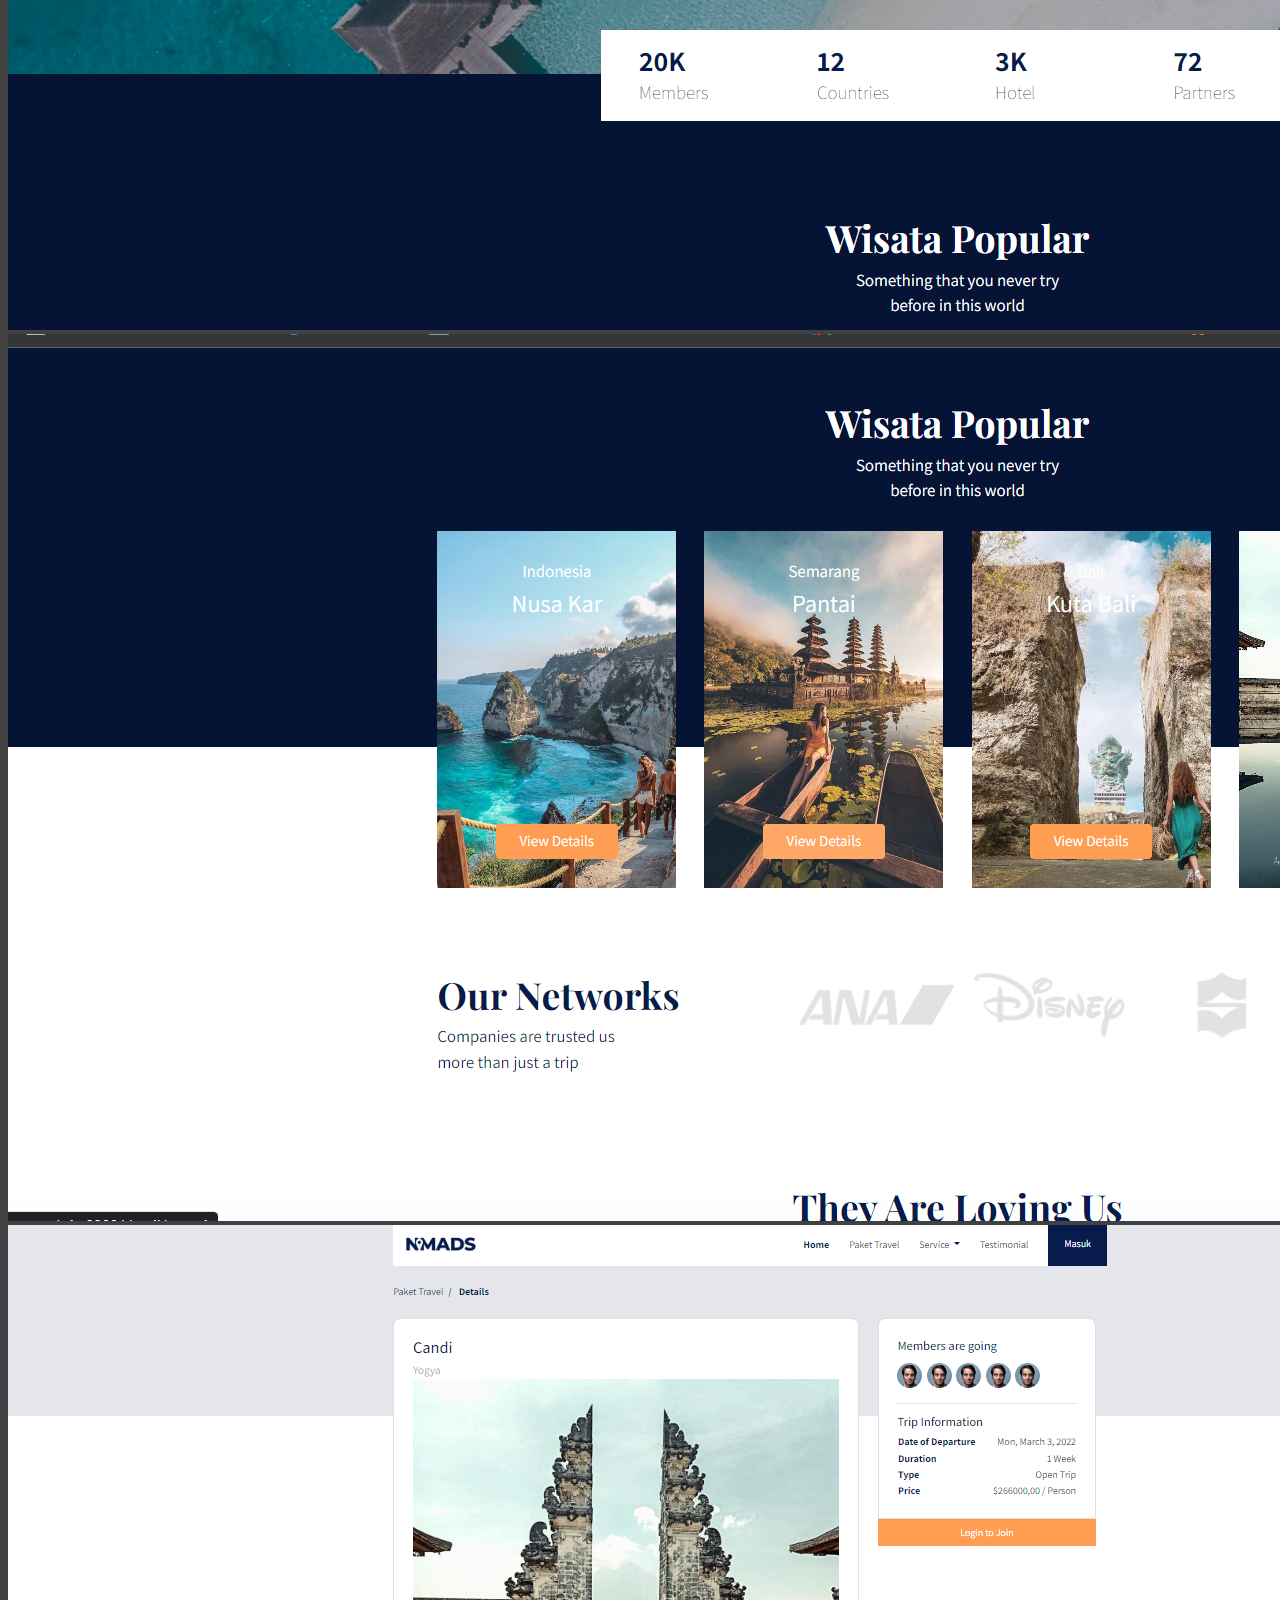
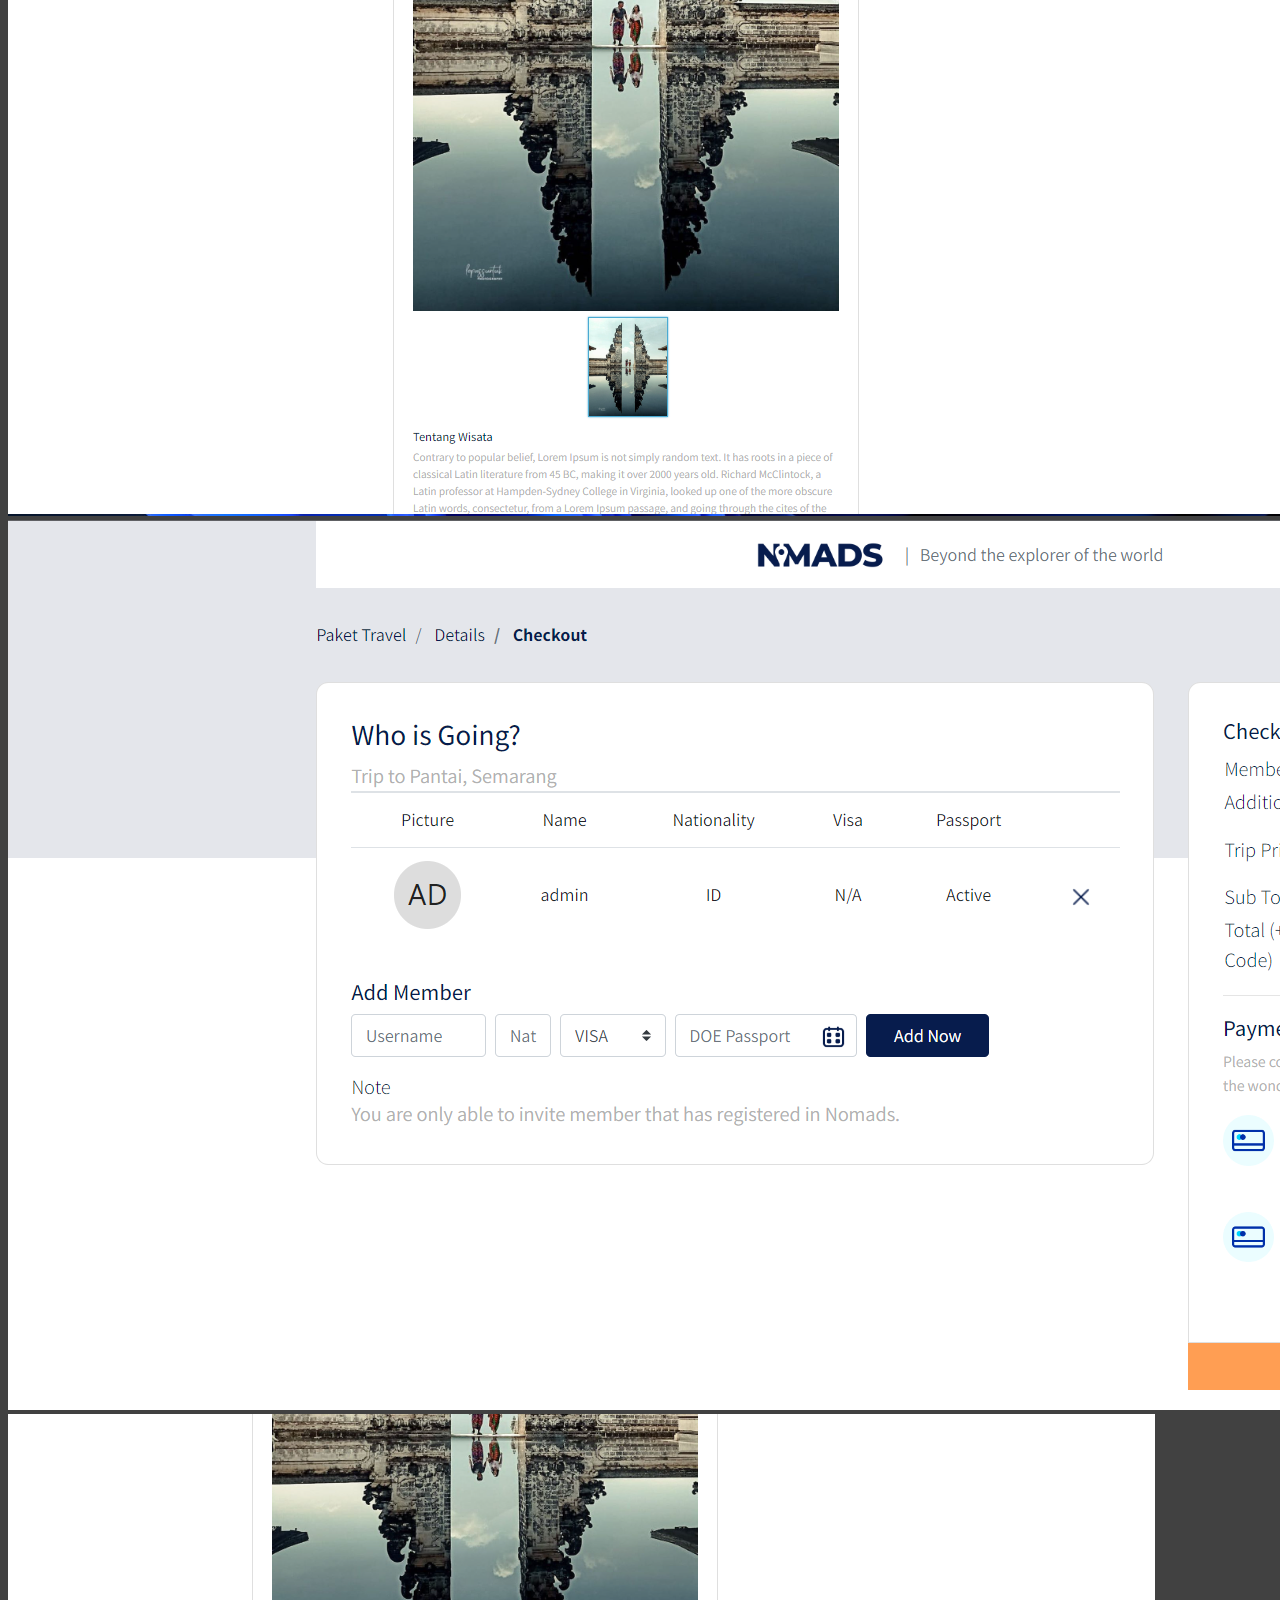
==== commit 170bc89e: "update simakpro" ====
--- a/porfolio.html
+++ b/porfolio.html
@@ -86,6 +86,87 @@
 
     <br>
     <main class="mt-5" id="content-project">
+        <div class="container mb-5">
+            <div class="row">
+                <div class="col-12 d-flex justify-content-center justify-content-lg-start">
+                    <div class="content">
+                        <h2>SIMAKPRO MOBILE</h2>
+                    </div>
+                </div>
+            </div>
+            <div class="row mt-4">
+                <div class="col-md-6  align-self-center pe-lg-5" align="justify">
+                    <p>
+                       SIMAKPRO Mobile (Sistem Manajemen Kontruksi Proyek) merupakan aplikasi manajemen kontruksi proyek untuk penerimaan material kontruksi di lapangan. Aplikasi ini digunakan untuk salah satu perusahaan kontruksi yang ada di Kota Semarang dan Bengkulu untuk kebutuhan backoffice.
+                       <br>
+                       Dibangun menggunakan teknologi React Native versi 0.70
+                       <br>
+                       <br>
+                       Fitur yang terdapat pada sistem ini adalah :
+                       <ul>
+                        <li>Melihat data proyek yang sedang berjalan</li>
+                        <li>Melihat data supplier</li>
+                        <li>Melihat data pemesanan</li>
+                        <li>Melihat data penerimaan</li>
+                        <li>Menambahkan data penerimaan</li>
+                       </ul>
+
+                    </p>
+                </div>
+                <div class="col-md-6 mt-3 mt-sm-3 mt-md-0 mt-lg-0">
+                    <div id="carouselSimakProMobile" class="carousel slide" data-bs-ride="carousel">
+                        <div class="carousel-inner">
+                            <div class="carousel-item active">
+                                <img src="https://user-images.githubusercontent.com/80609220/278206269-2bc49203-9e6e-4c9f-97d1-32cda153a113.png" class="d-block w-100 rounded-3" alt="...">
+                            </div>
+                            <div class="carousel-item ">
+                                <img src="https://user-images.githubusercontent.com/80609220/278206360-31443930-3409-4384-a48a-e2cd7e077b04.png" class="d-block w-100 rounded-3" alt="...">
+                            </div>
+                            <div class="carousel-item ">
+                                <img src="https://user-images.githubusercontent.com/80609220/278206422-43d0e820-5553-46fd-aaed-a809842b3b21.png" class="d-block w-100 rounded-3" alt="...">
+                            </div>
+                            <div class="carousel-item ">
+                                <img src="https://user-images.githubusercontent.com/80609220/278206478-6cfc90e7-2eed-46c3-88b3-7cd18207d9c5.png" class="d-block w-100 rounded-3" alt="...">
+                            </div>
+                            <div class="carousel-item ">
+                                <img src="https://user-images.githubusercontent.com/80609220/278206607-b95d7d7c-7dec-4ba0-8c6b-d9f81ab4c79a.png" class="d-block w-100 rounded-3" alt="...">
+                            </div>
+                            <div class="carousel-item ">
+                                <img src="https://user-images.githubusercontent.com/80609220/278206674-5b9175dc-376f-4a0c-98f5-7647ebd82e25.png" class="d-block w-100 rounded-3" alt="...">
+                            </div>
+                            <div class="carousel-item ">
+                                <img src="https://user-images.githubusercontent.com/80609220/278206745-471e53c4-6de2-4622-b914-9c059f0520f8.png" class="d-block w-100 rounded-3" alt="...">
+                            </div>
+                            <div class="carousel-item ">
+                                <img src="https://user-images.githubusercontent.com/80609220/278206788-a84ece57-a1f2-4769-99a2-120318c567a7.png" class="d-block w-100 rounded-3" alt="...">
+                            </div>
+                            <div class="carousel-item ">
+                                <img src="https://user-images.githubusercontent.com/80609220/278206833-7326131e-e259-4b36-9c42-da1aa9822854.png" class="d-block w-100 rounded-3" alt="...">
+                            </div>
+                            <div class="carousel-item ">
+                                <img src="https://user-images.githubusercontent.com/80609220/278206867-b055a887-4df0-46be-8d5a-1d828332976e.png" class="d-block w-100 rounded-3" alt="...">
+                            </div>
+                            <div class="carousel-item ">
+                                <img src="https://user-images.githubusercontent.com/80609220/278206906-74eac9af-ea54-4cab-a7ee-b16b0f33a47c.png" class="d-block w-100 rounded-3" alt="...">
+                            </div>
+                            <div class="carousel-item ">
+                                <img src="https://user-images.githubusercontent.com/80609220/278206965-3c0b9d32-e485-4f5b-869f-8a330e6c383f.png" class="d-block w-100 rounded-3" alt="...">
+                            </div>
+                        </div>
+                        <button class="carousel-control-prev" type="button" data-bs-target="#carouselSimakProMobile"
+                            data-bs-slide="prev">
+                            <span class="carousel-control-prev-icon" aria-hidden="true"></span>
+                            <span class="visually-hidden">Previous</span>
+                        </button>
+                        <button class="carousel-control-next" type="button" data-bs-target="#carouselSimakProMobile"
+                            data-bs-slide="next">
+                            <span class="carousel-control-next-icon" aria-hidden="true"></span>
+                            <span class="visually-hidden">Next</span>
+                        </button>
+                    </div>
+                </div>
+            </div>
+        </div>
         <div class="container mb-5">
             <div class="row">
                 <div class="col-12 d-flex justify-content-center justify-content-lg-start">
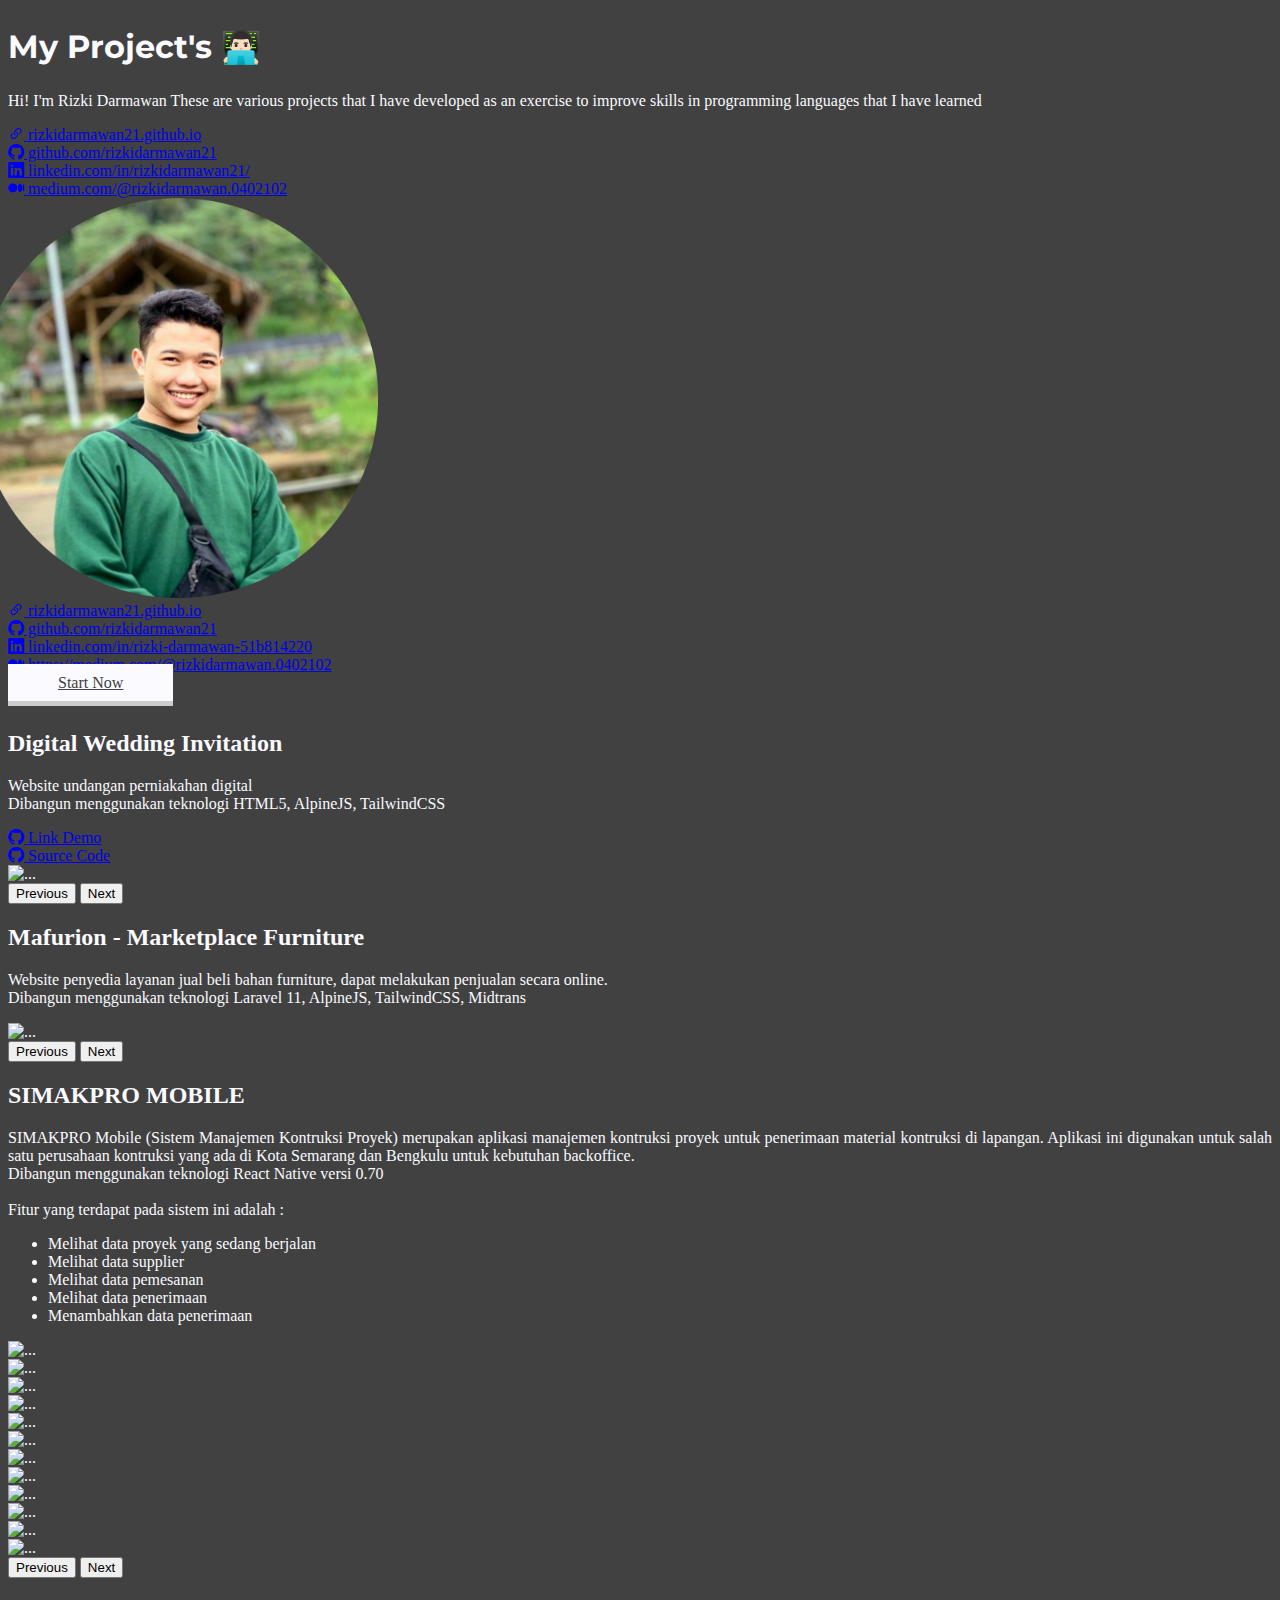
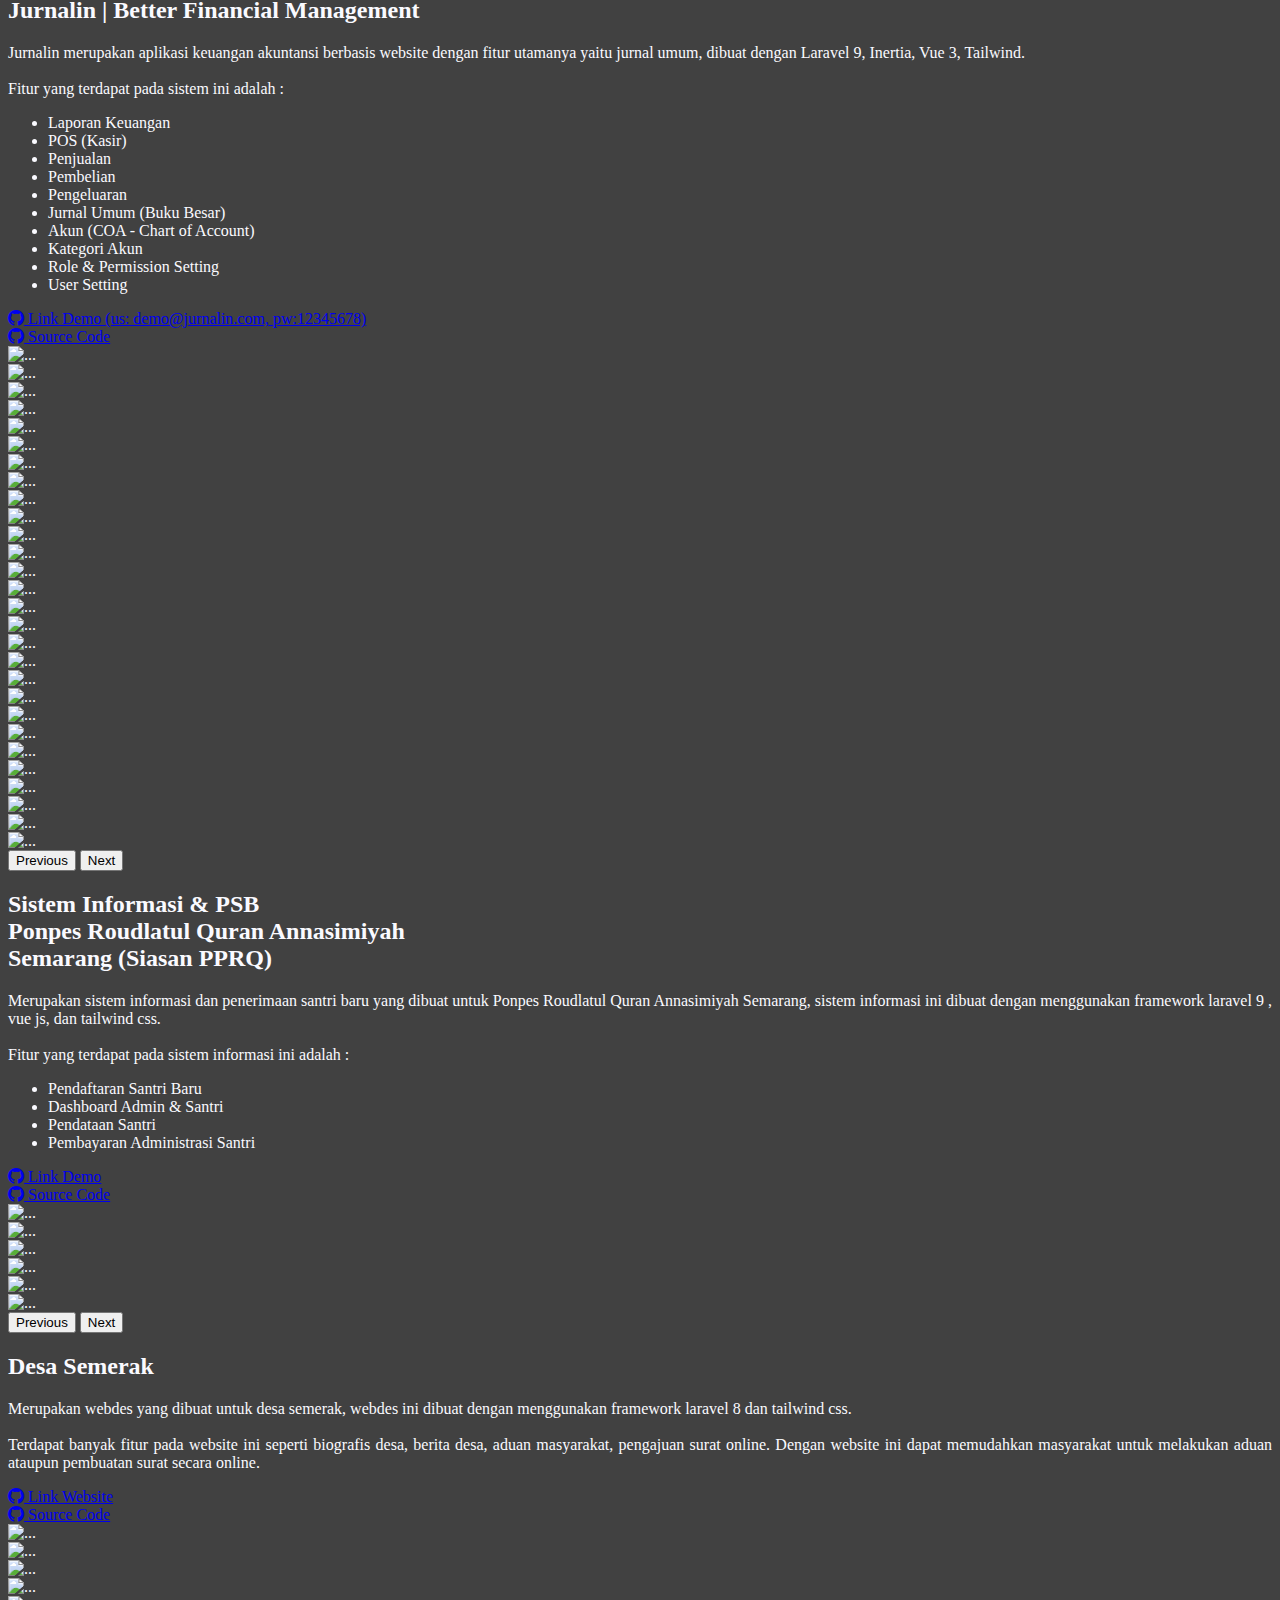
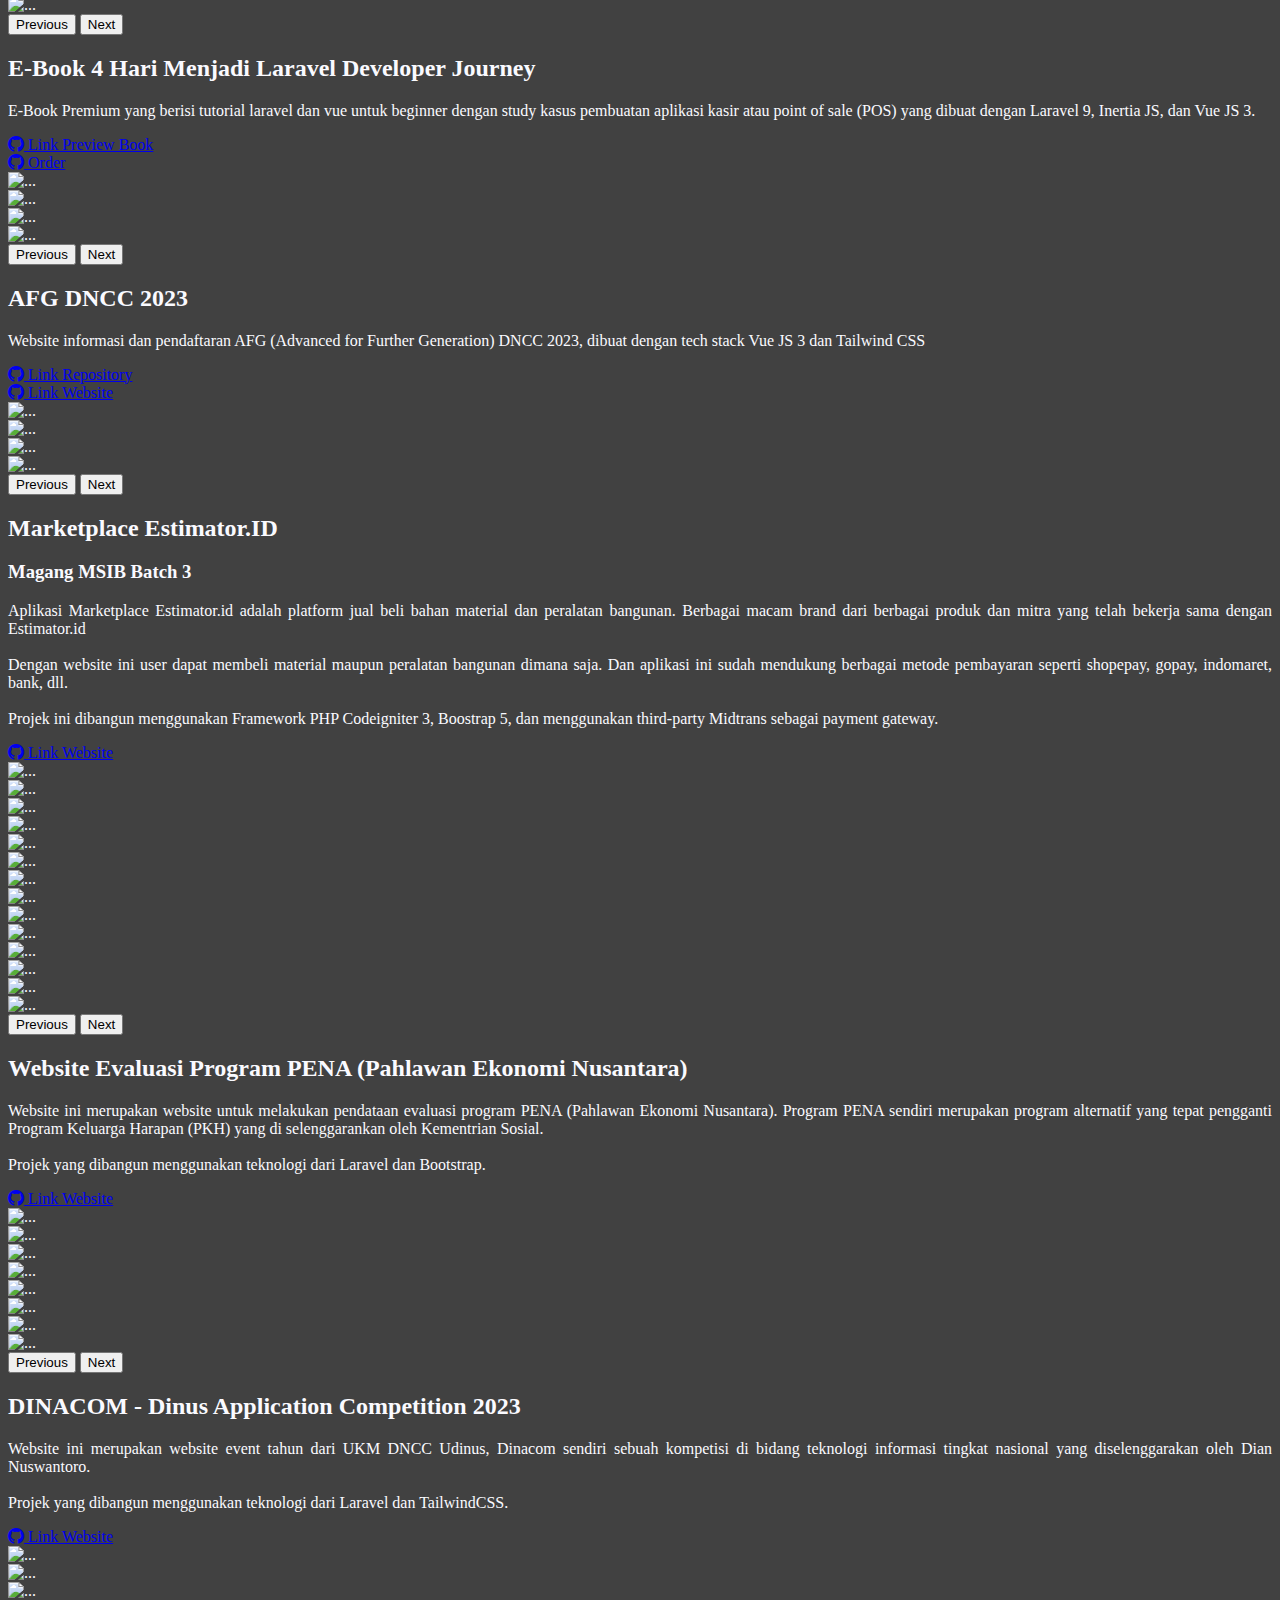
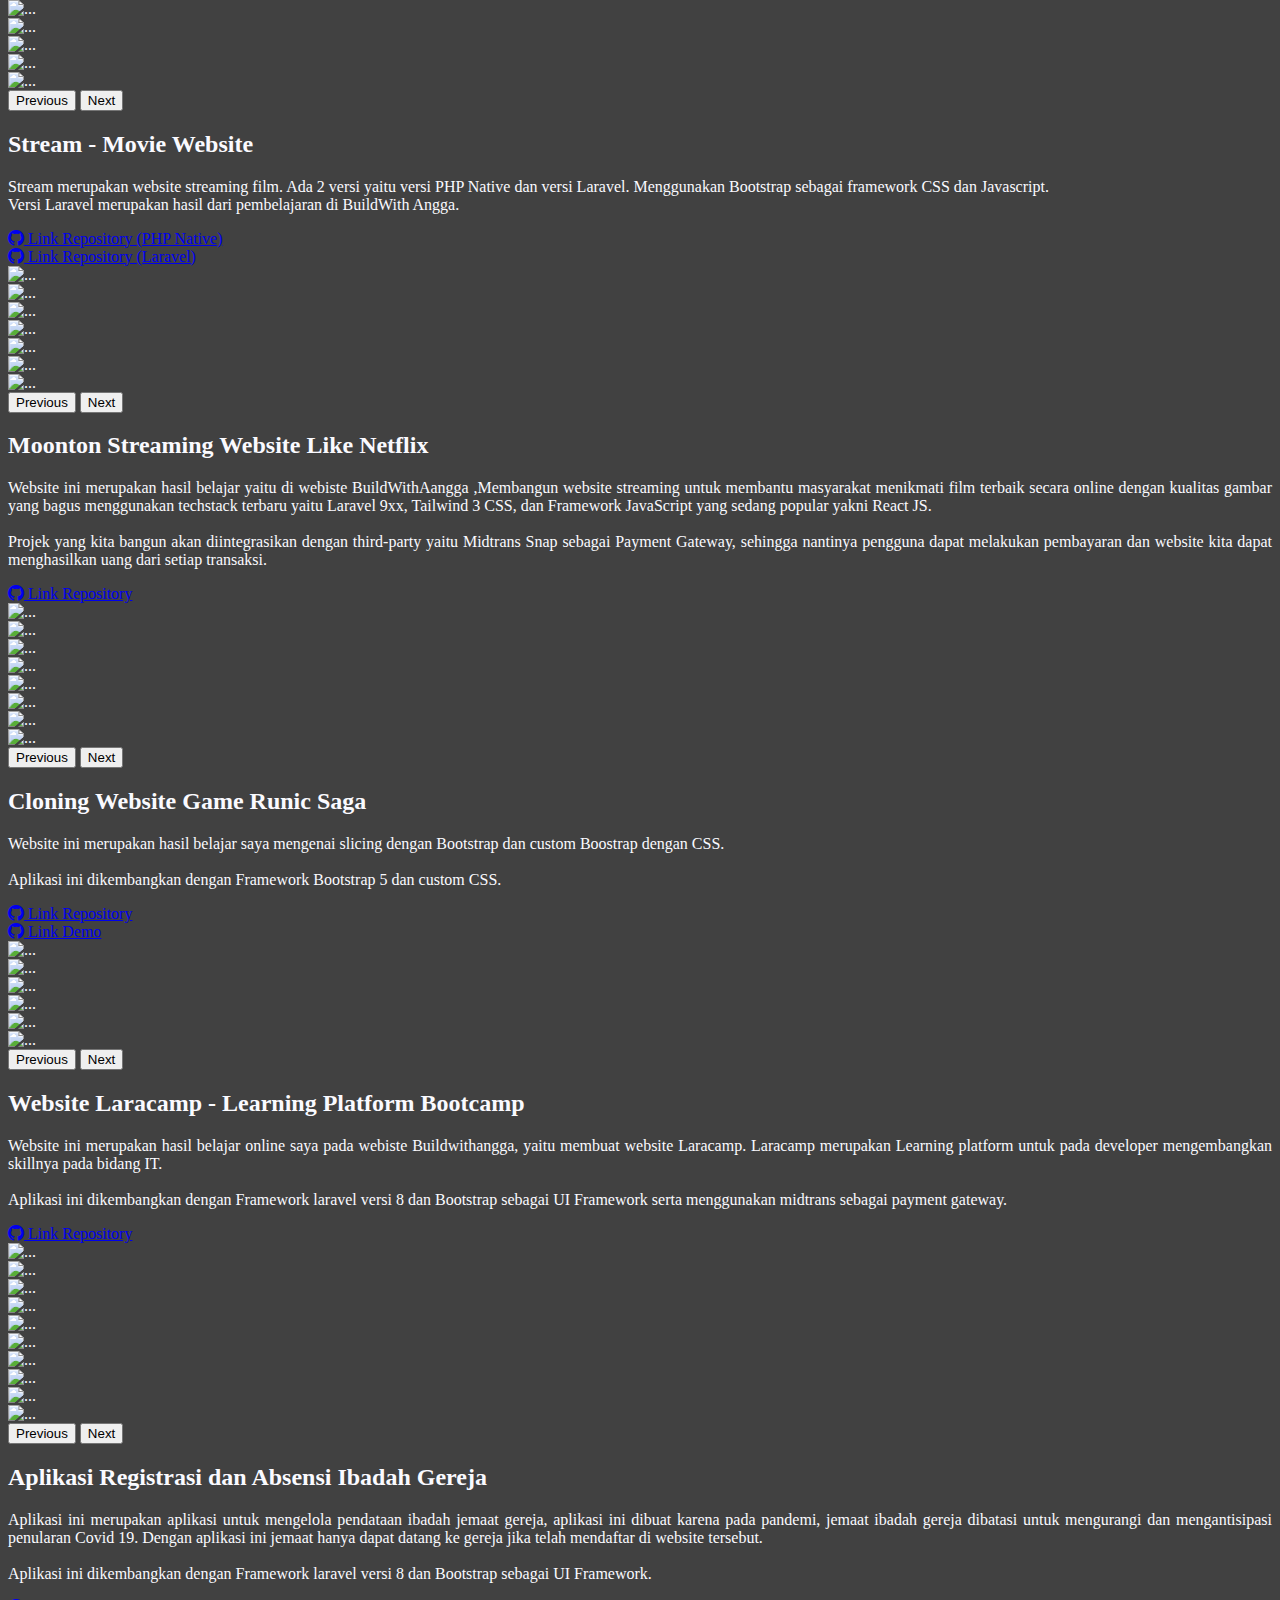
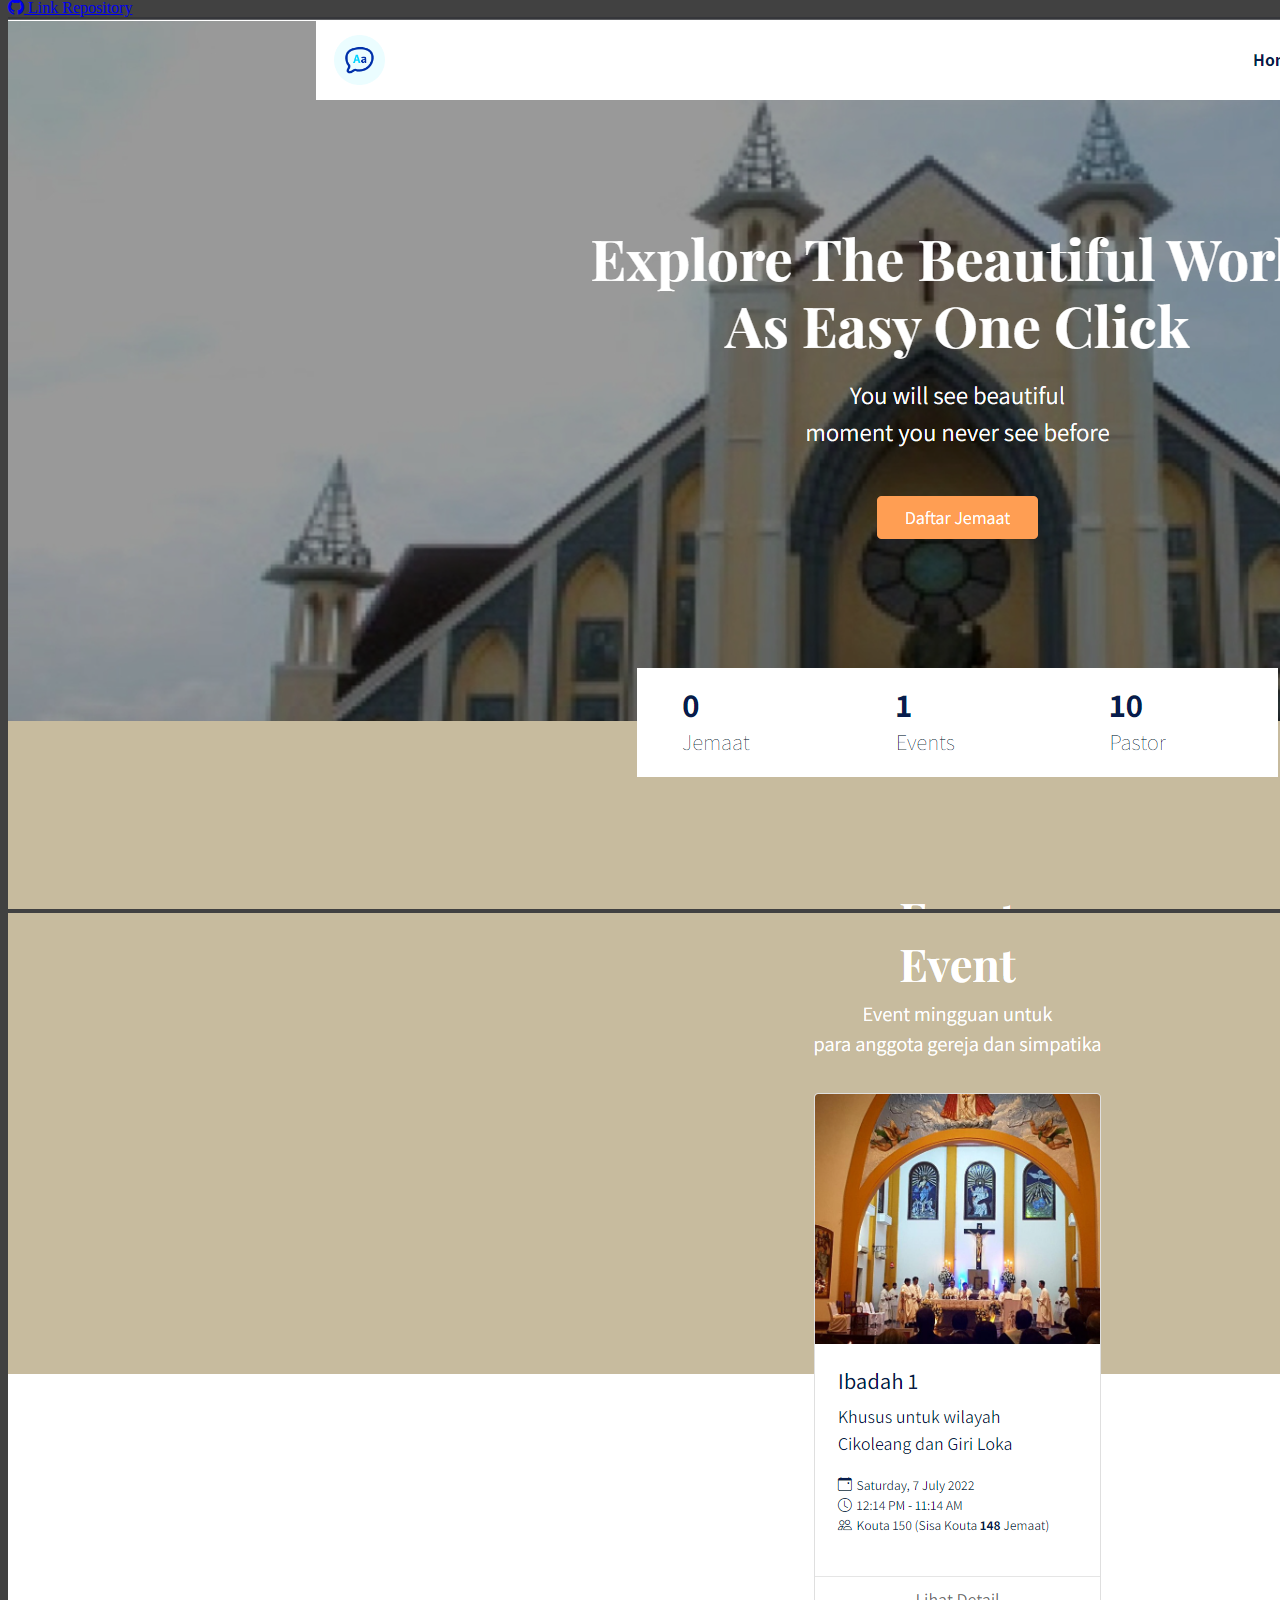
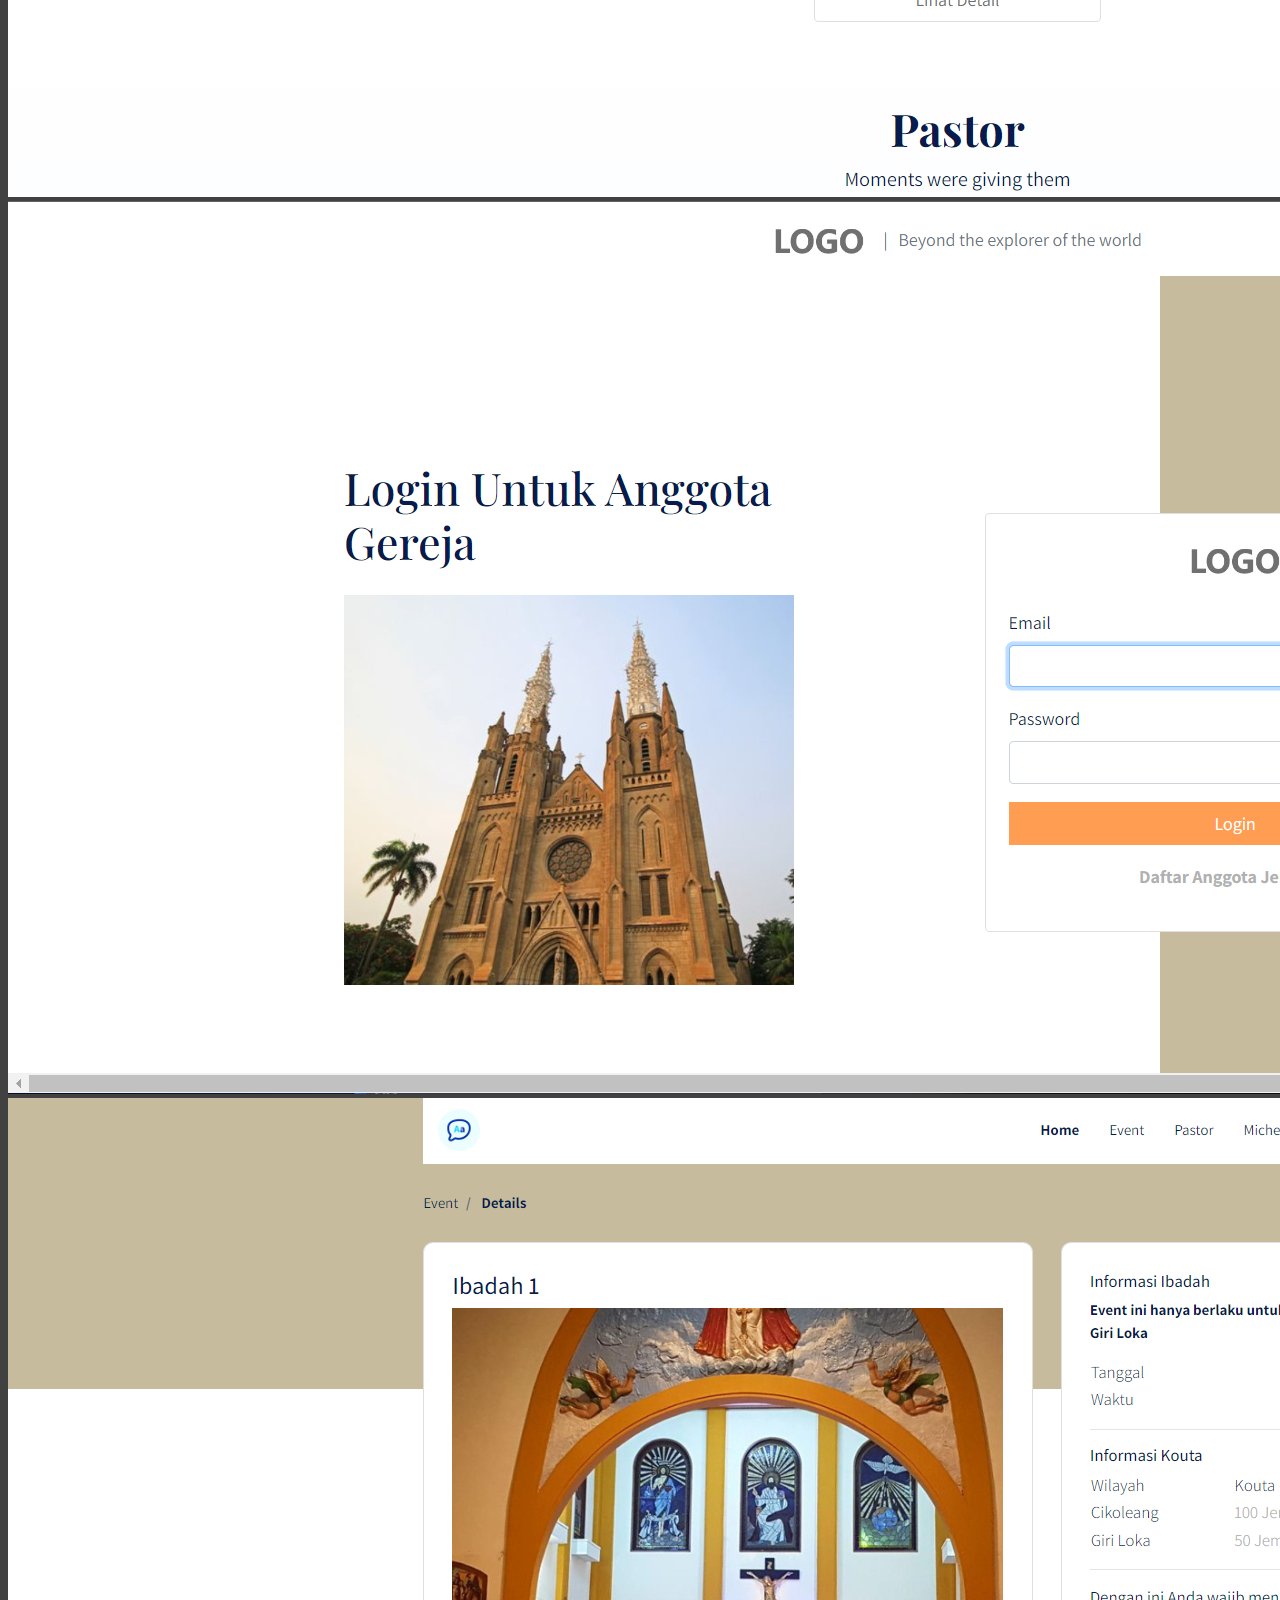
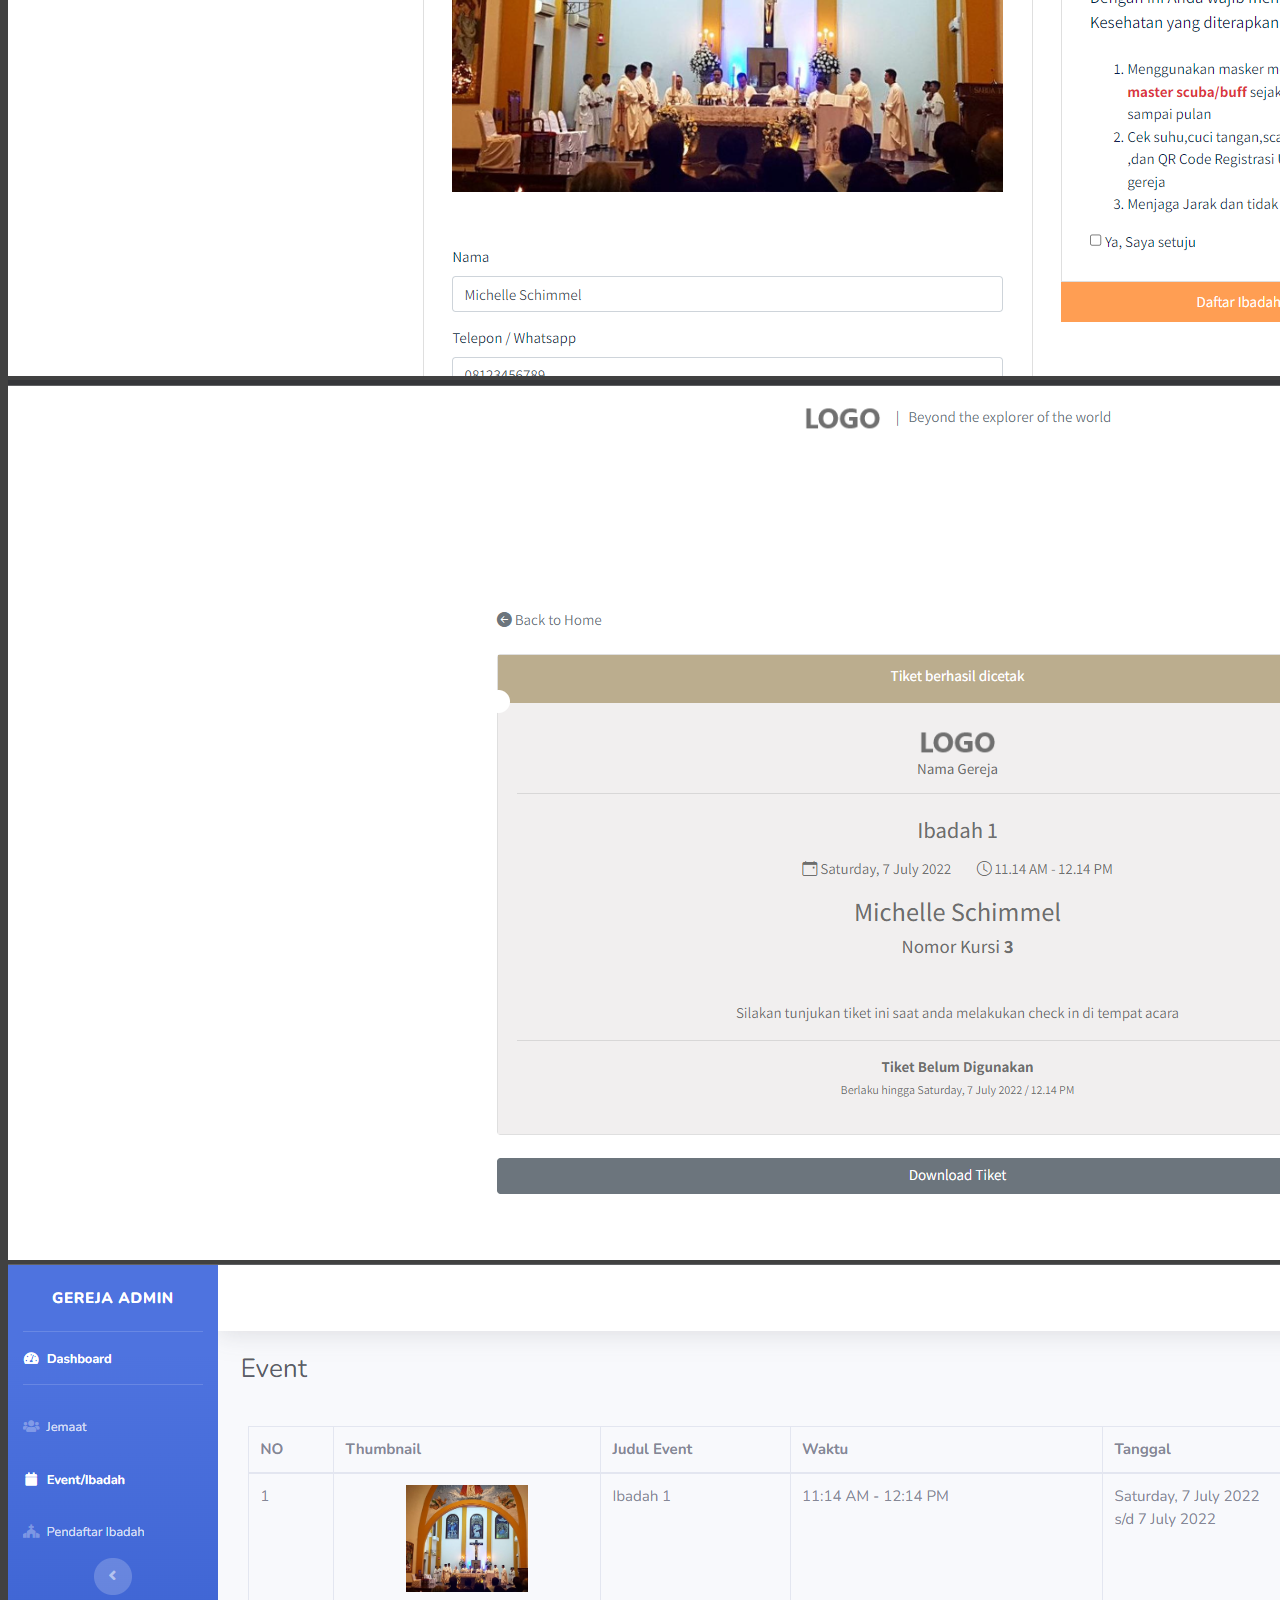
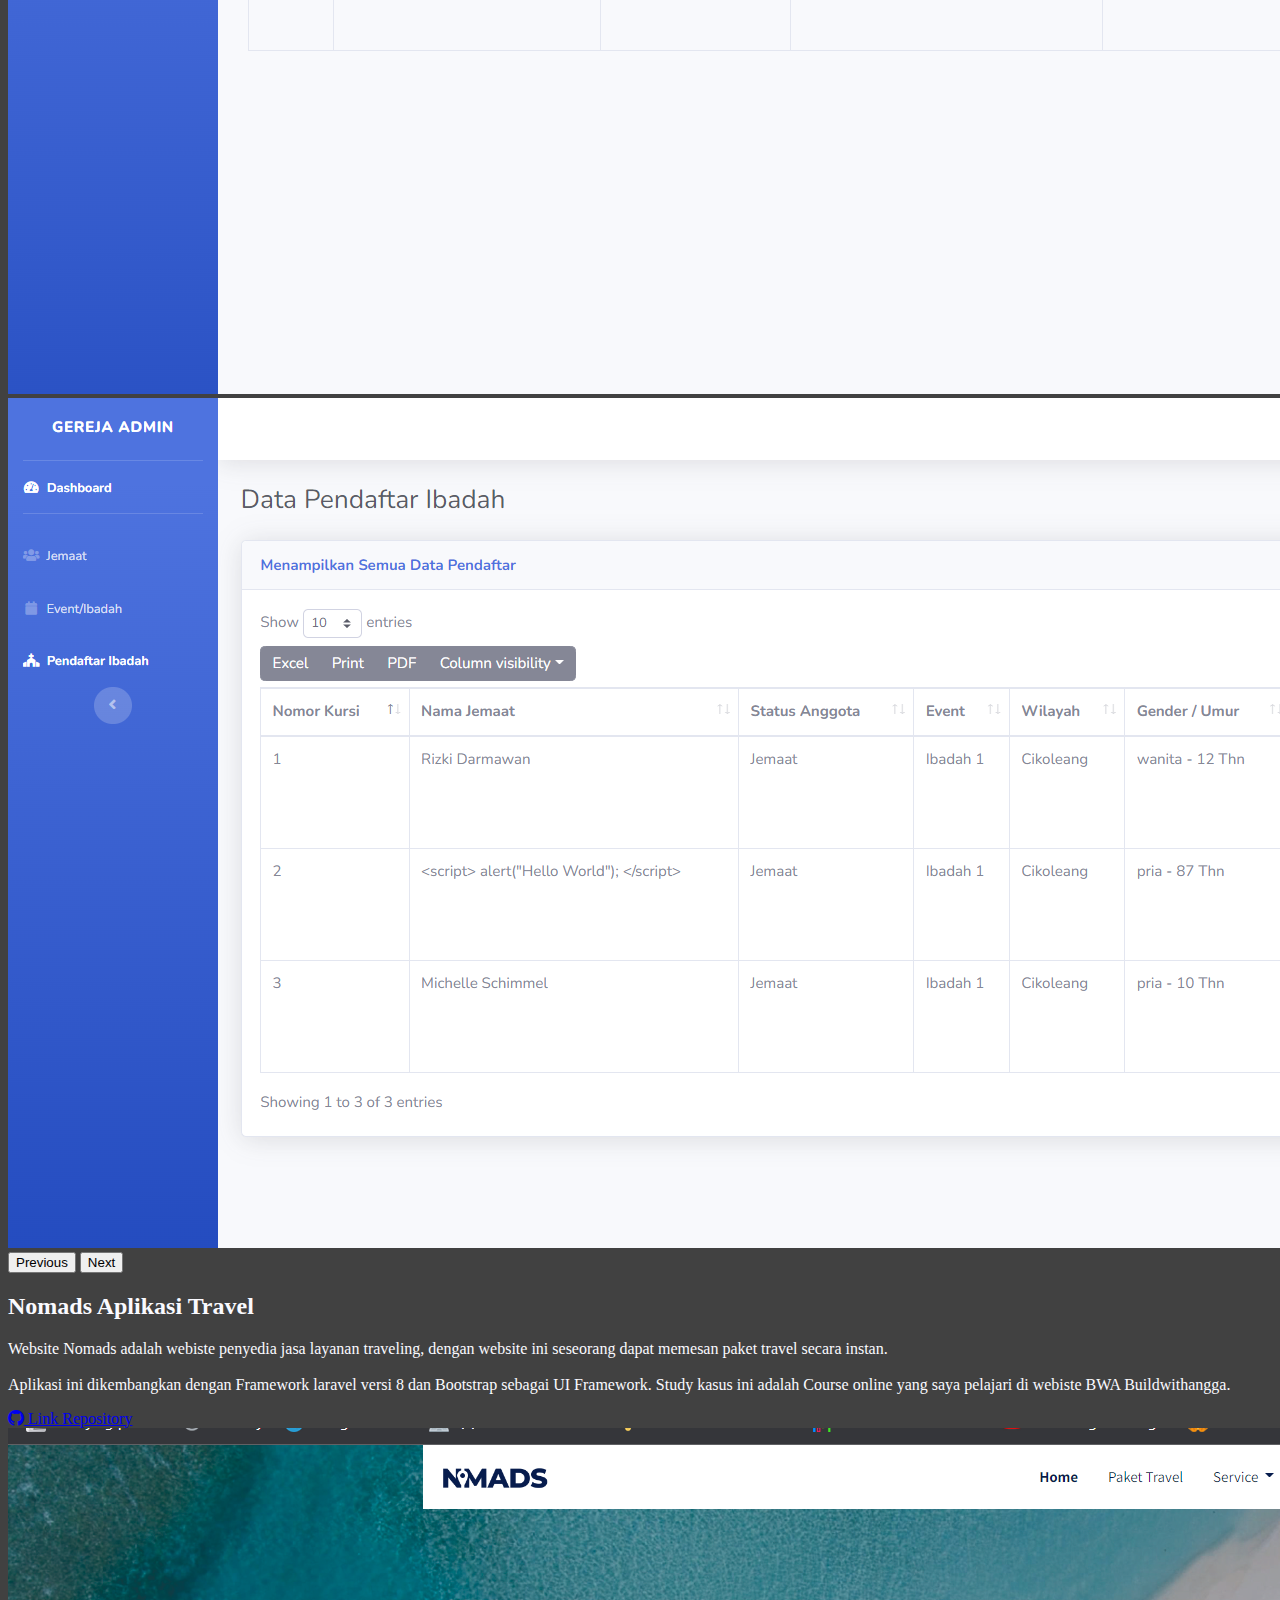
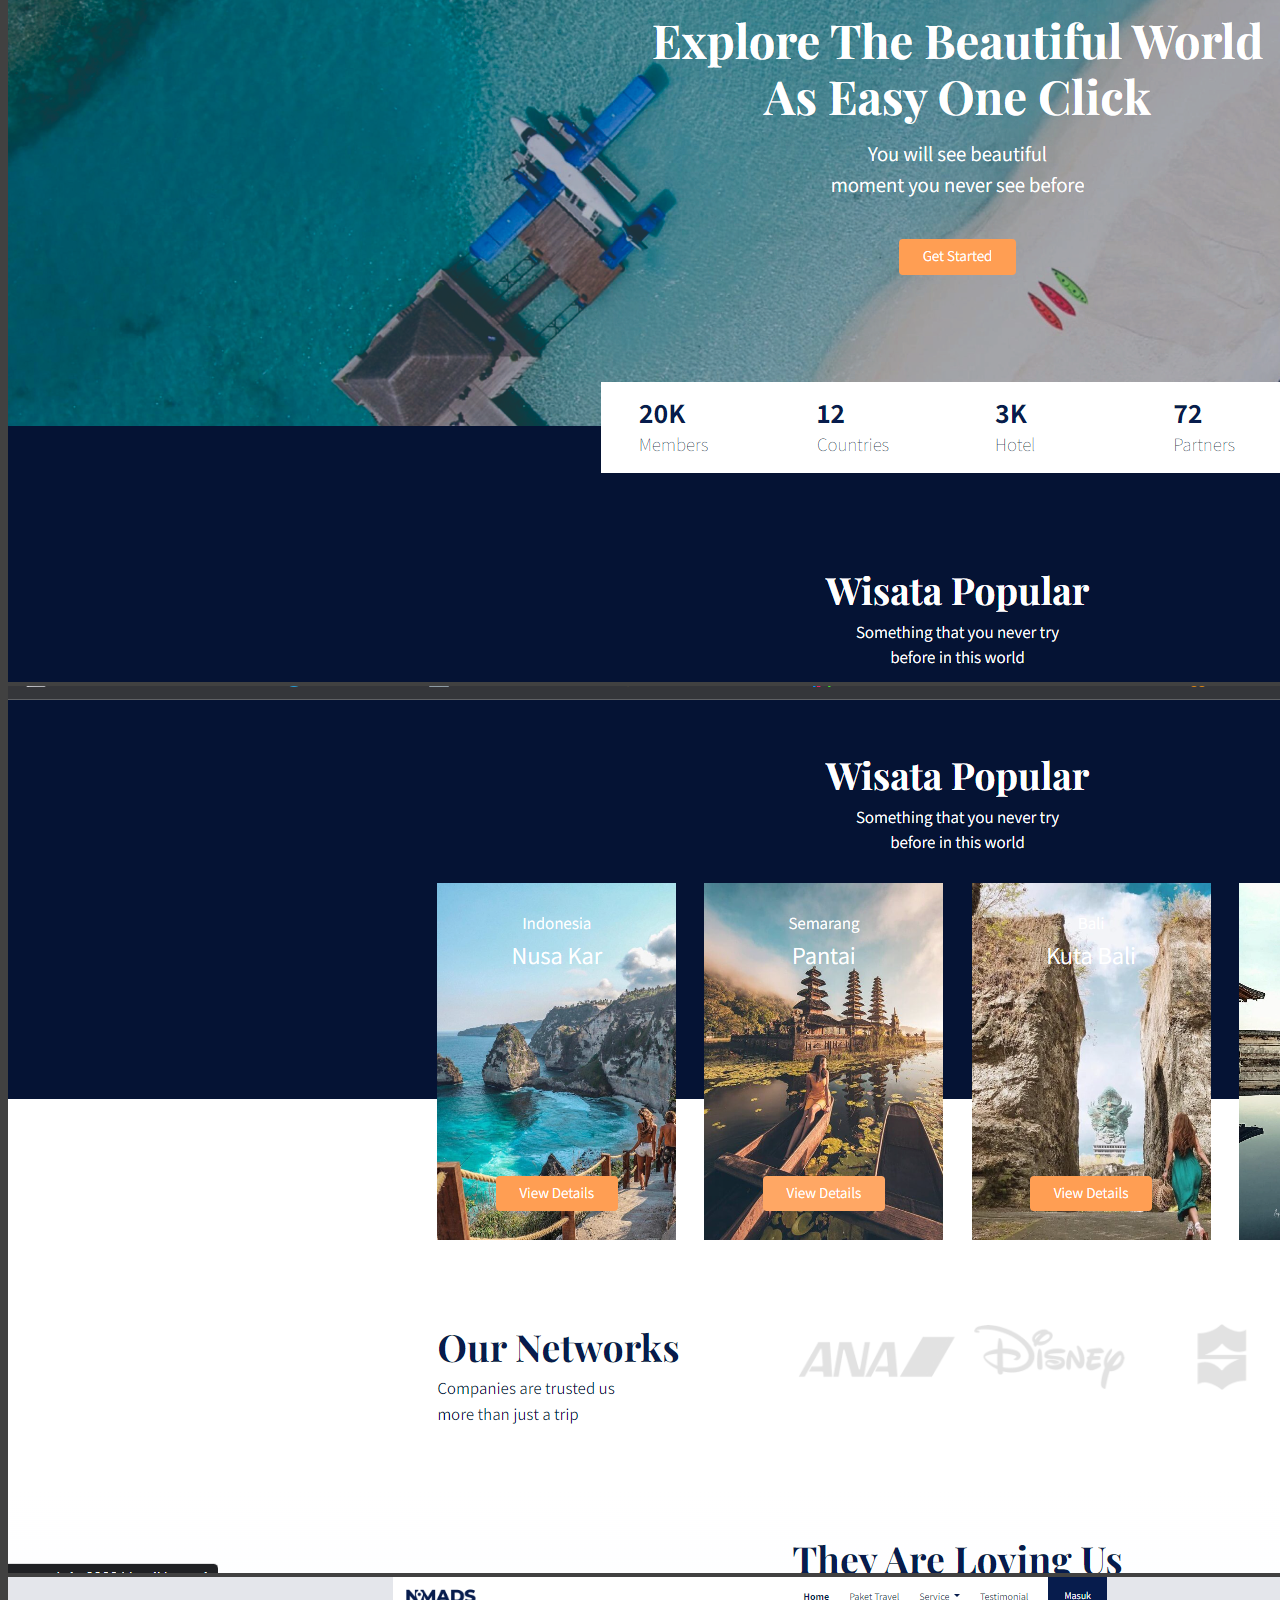
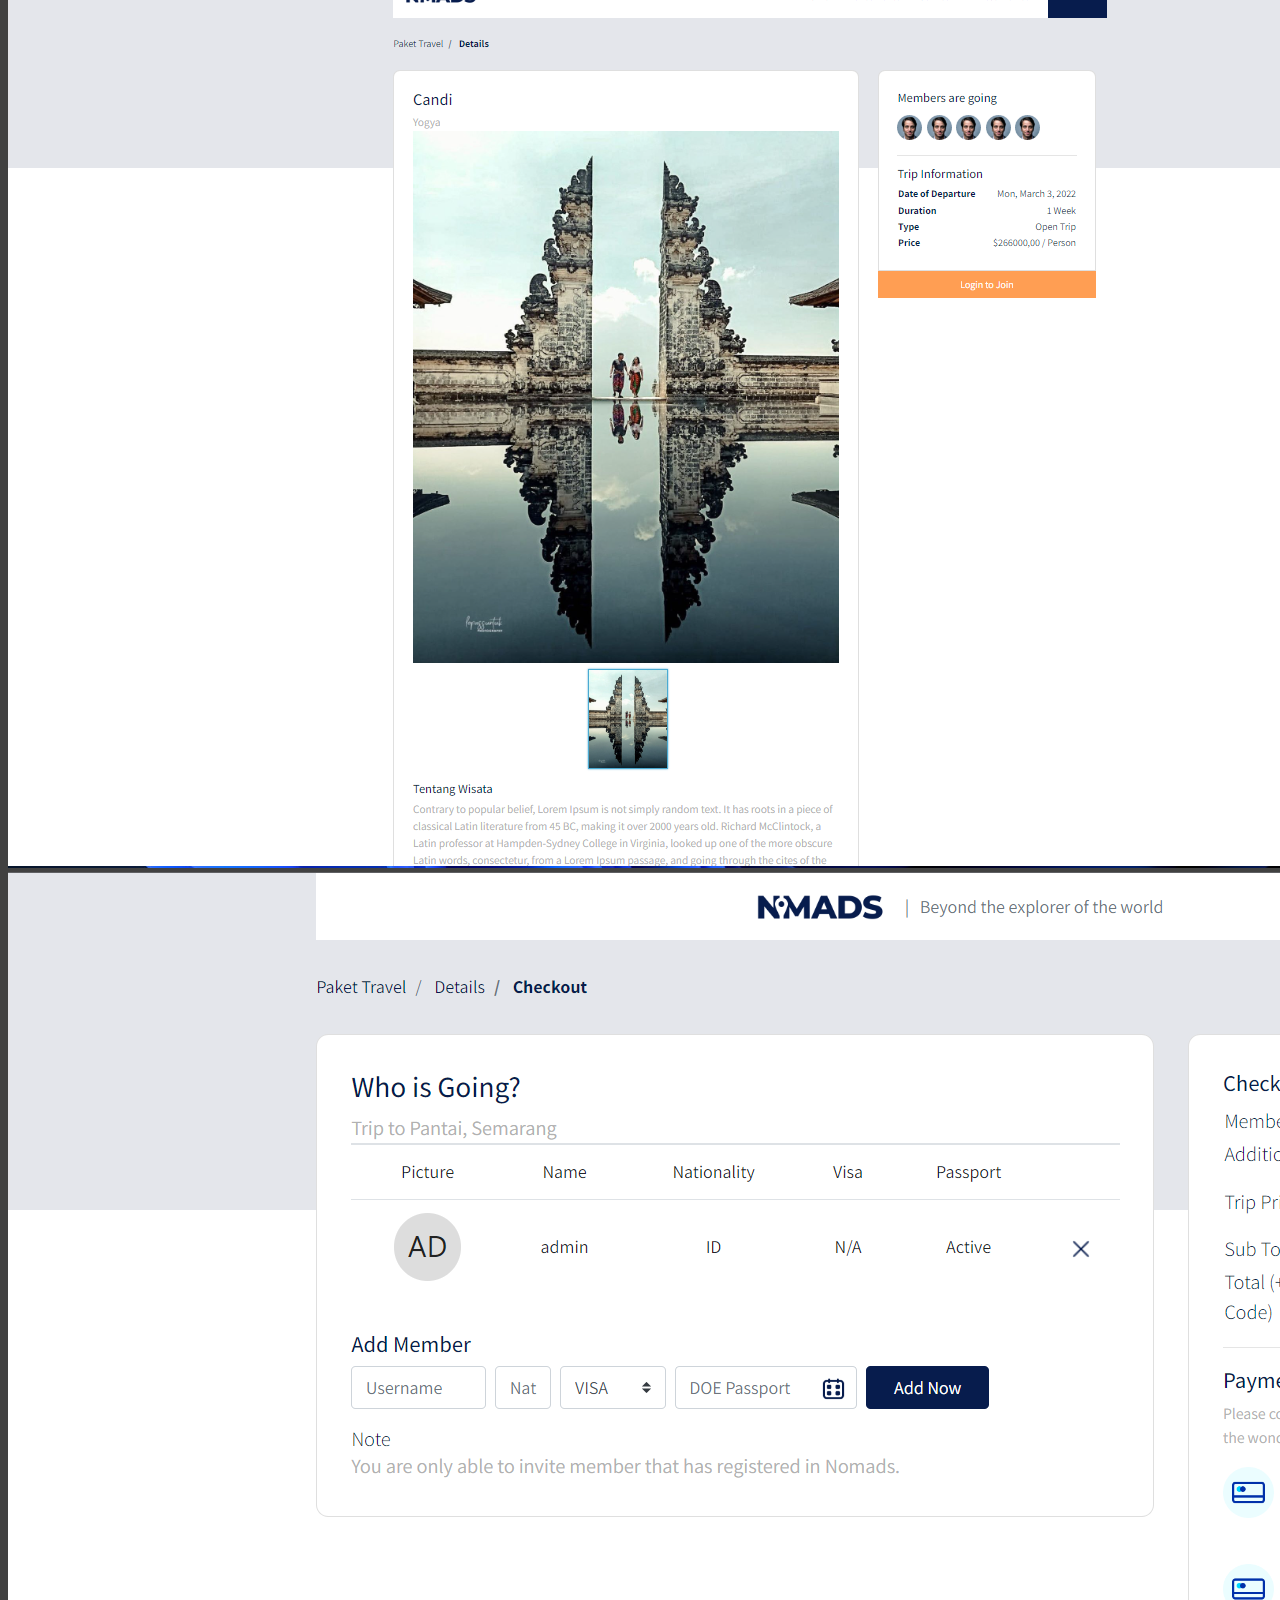
==== commit 1dbc2f31: "feat" ====
--- a/porfolio.html
+++ b/porfolio.html
@@ -86,6 +86,90 @@
 
     <br>
     <main class="mt-5" id="content-project">
+        <div class="container mb-5">
+            <div class="row">
+                <div class="col-12 d-flex justify-content-center justify-content-lg-start">
+                    <div class="content">
+                        <h2>Digital Wedding Invitation</h2>
+                    </div>
+                </div>
+            </div>
+            <div class="row mt-4">
+                <div class="col-md-6  align-self-center pe-lg-5" align="justify">
+                    <p>
+                        Website undangan perniakahan digital
+                       <br>
+                        Dibangun menggunakan teknologi HTML5, AlpineJS, TailwindCSS
+                       <br>
+                    </p>
+                    <a href="https://rizkidarmawan21.github.io/wedding-invitation" target="blank"
+                    class="fs-6 text-decoration-none ">
+                    <i class="bi bi-github"></i> Link Demo 
+                    </a>
+                        <br>
+                    <a href="https://github.com/rizkidarmawan21/wedding-invitation" target="blank"
+                        class="fs-6 text-decoration-none "><i class="bi bi-github"></i> Source Code</a>
+                        <br>
+                </div>
+                <div class="col-md-6 mt-3 mt-sm-3 mt-md-0 mt-lg-0">
+                    <div id="carouselWeddingInvitation" class="carousel slide" data-bs-ride="carousel">
+                        <div class="carousel-inner">
+                            <div class="carousel-item active">
+                                <img src="" class="d-block w-100 rounded-3" alt="...">
+                            </div>
+                        </div>
+                        <button class="carousel-control-prev" type="button" data-bs-target="#carouselWeddingInvitation"
+                            data-bs-slide="prev">
+                            <span class="carousel-control-prev-icon" aria-hidden="true"></span>
+                            <span class="visually-hidden">Previous</span>
+                        </button>
+                        <button class="carousel-control-next" type="button" data-bs-target="#carouselWeddingInvitation"
+                            data-bs-slide="next">
+                            <span class="carousel-control-next-icon" aria-hidden="true"></span>
+                            <span class="visually-hidden">Next</span>
+                        </button>
+                    </div>
+                </div>
+            </div>
+        </div>
+        <div class="container mb-5">
+            <div class="row">
+                <div class="col-12 d-flex justify-content-center justify-content-lg-start">
+                    <div class="content">
+                        <h2>Mafurion - Marketplace Furniture</h2>
+                    </div>
+                </div>
+            </div>
+            <div class="row mt-4">
+                <div class="col-md-6  align-self-center pe-lg-5" align="justify">
+                    <p>
+                        Website penyedia layanan jual beli bahan furniture, dapat melakukan penjualan secara online.
+                       <br>
+                       Dibangun menggunakan teknologi Laravel 11, AlpineJS, TailwindCSS, Midtrans
+                       <br>
+                    </p>
+                </div>
+                <div class="col-md-6 mt-3 mt-sm-3 mt-md-0 mt-lg-0">
+                    <div id="carouselMafurion" class="carousel slide" data-bs-ride="carousel">
+                        <div class="carousel-inner">
+                            <div class="carousel-item active">
+                                <img src="" class="d-block w-100 rounded-3" alt="...">
+                            </div>
+                        </div>
+                        <button class="carousel-control-prev" type="button" data-bs-target="#carouselMafurion"
+                            data-bs-slide="prev">
+                            <span class="carousel-control-prev-icon" aria-hidden="true"></span>
+                            <span class="visually-hidden">Previous</span>
+                        </button>
+                        <button class="carousel-control-next" type="button" data-bs-target="#carouselMafurion"
+                            data-bs-slide="next">
+                            <span class="carousel-control-next-icon" aria-hidden="true"></span>
+                            <span class="visually-hidden">Next</span>
+                        </button>
+                    </div>
+                </div>
+            </div>
+        </div>
         <div class="container mb-5">
             <div class="row">
                 <div class="col-12 d-flex justify-content-center justify-content-lg-start">
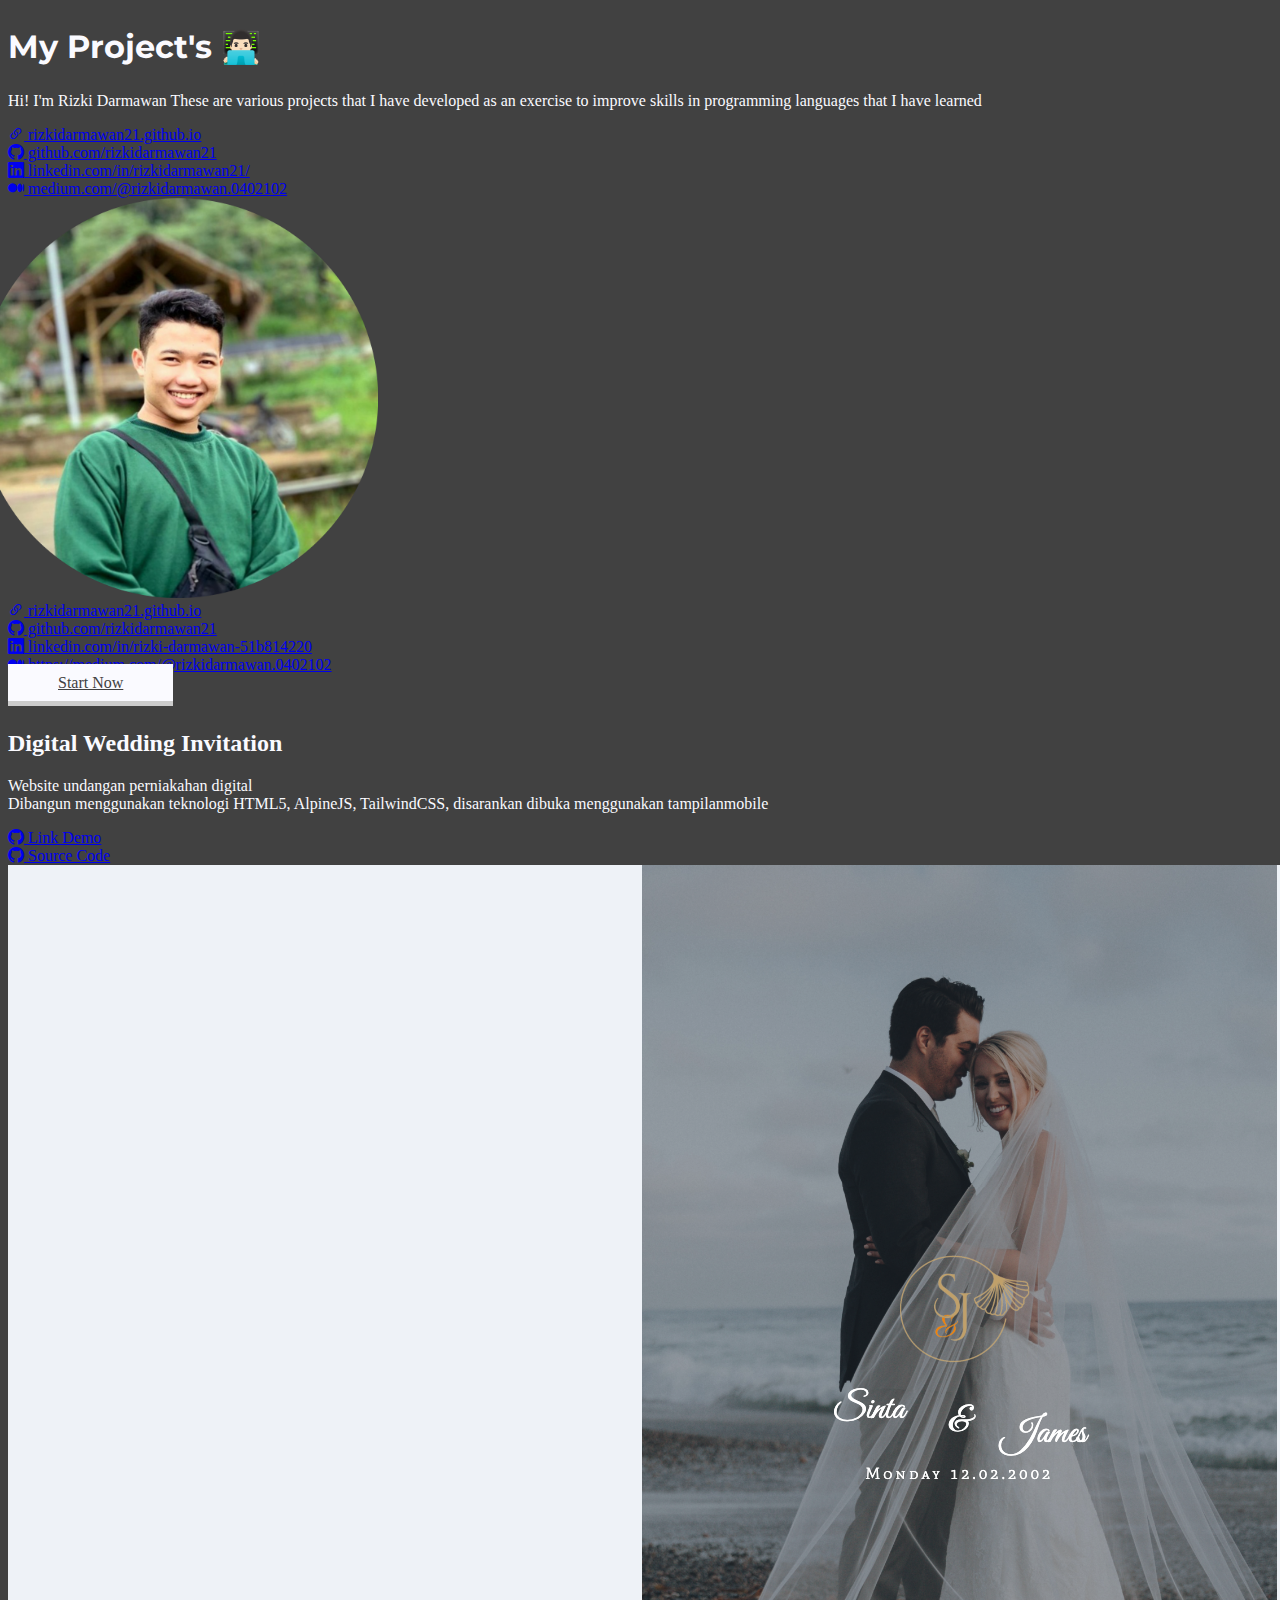
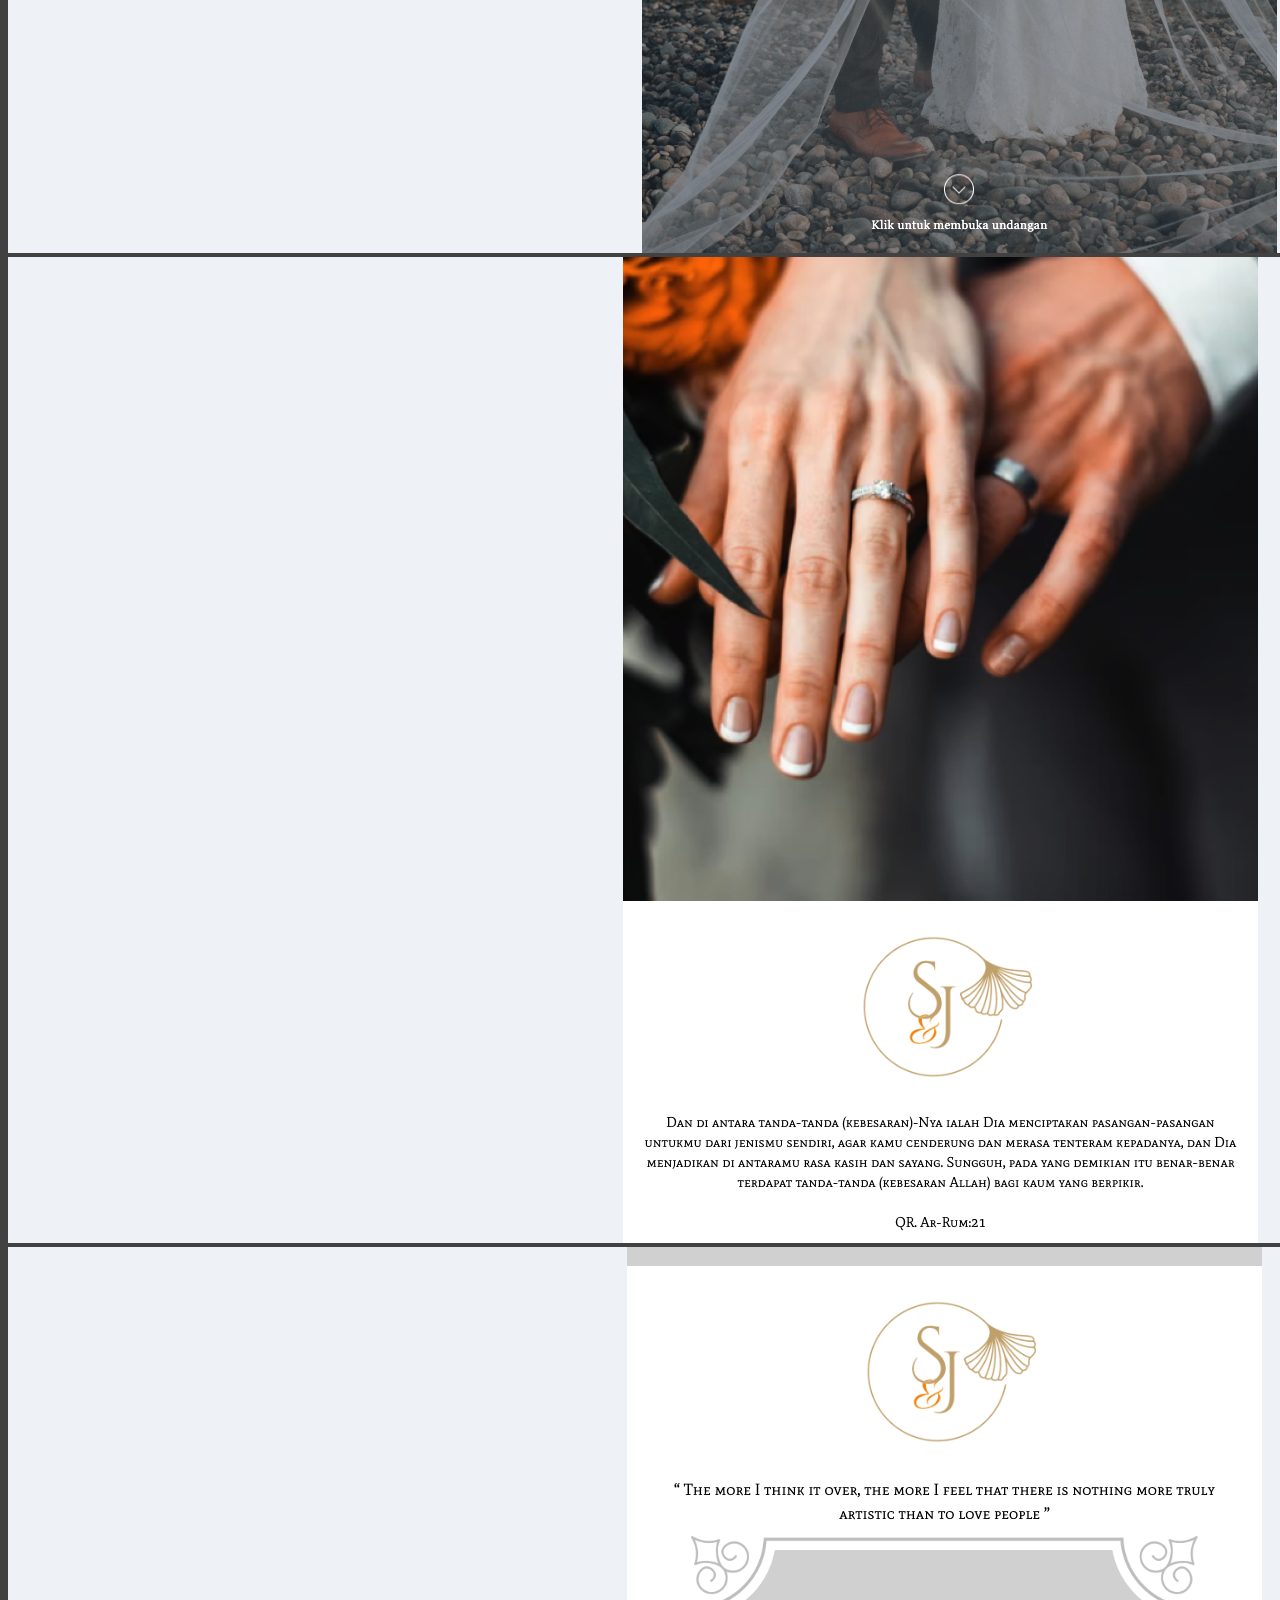
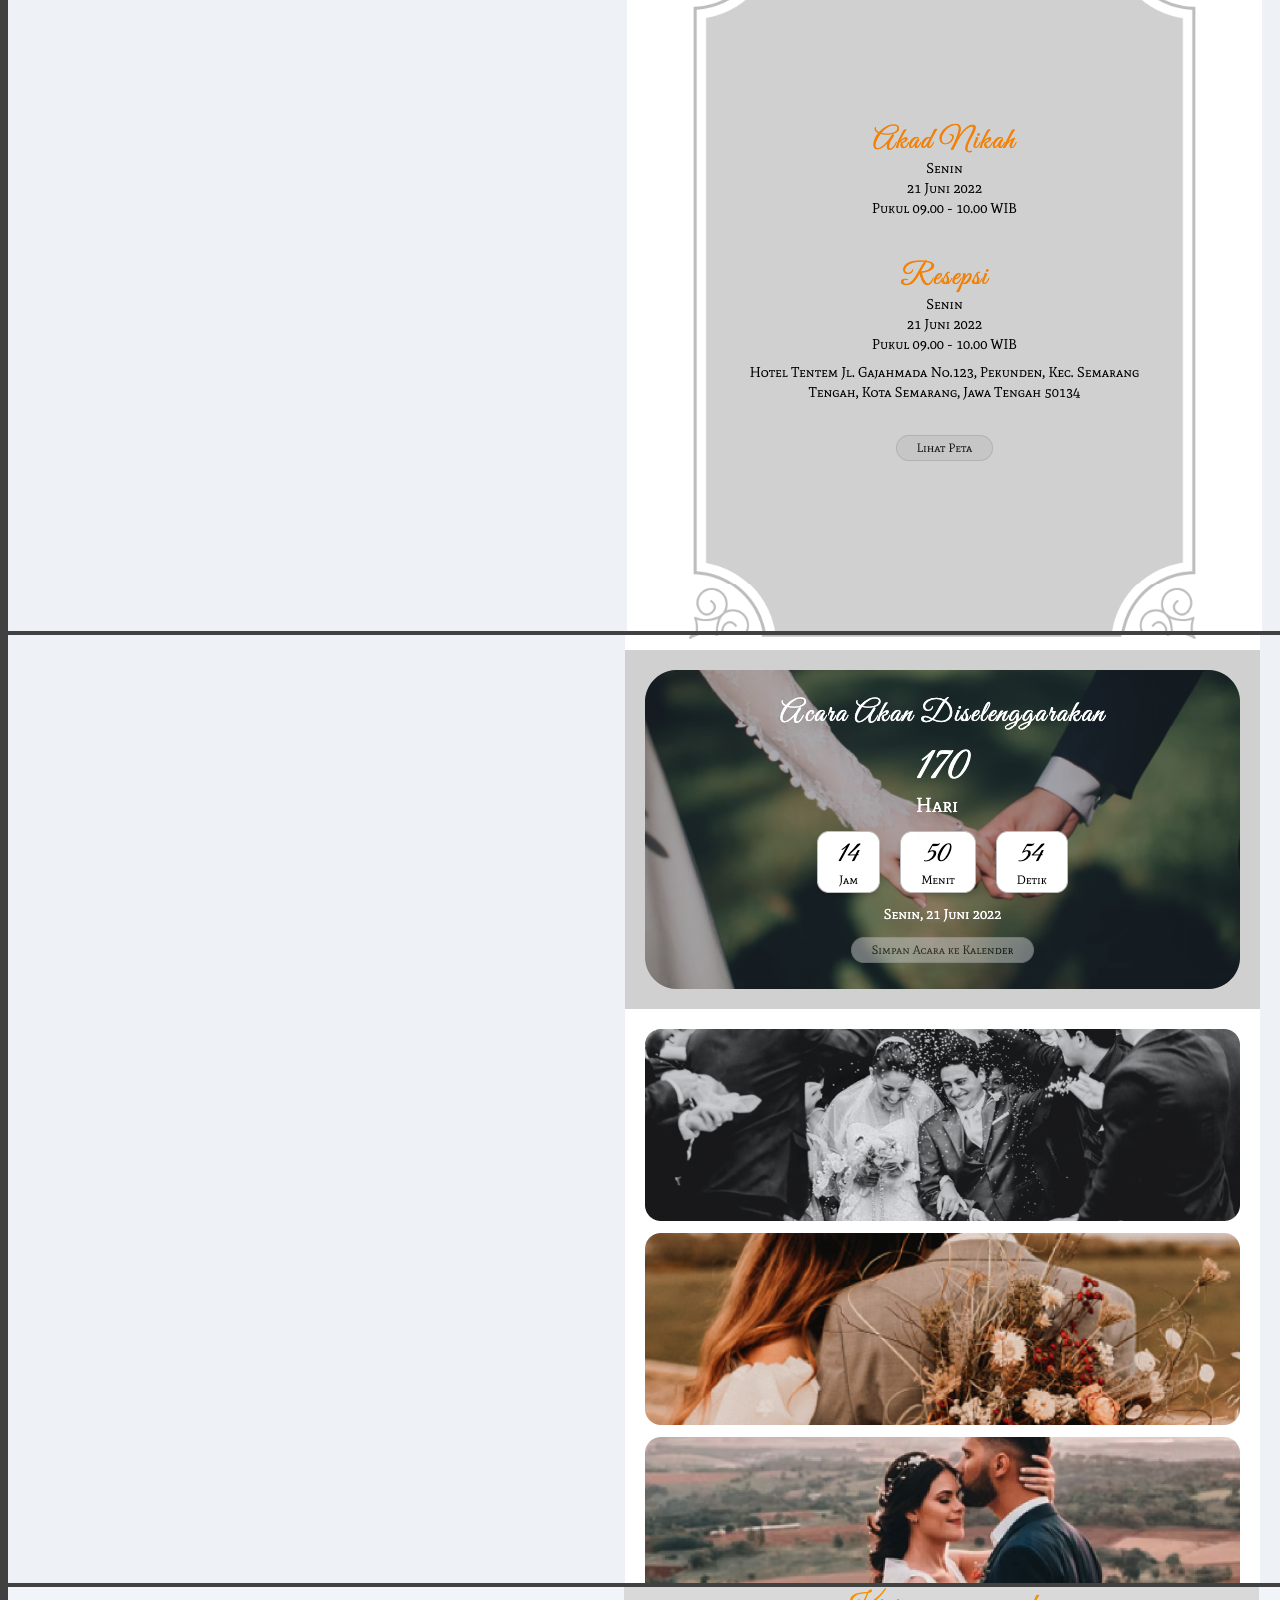
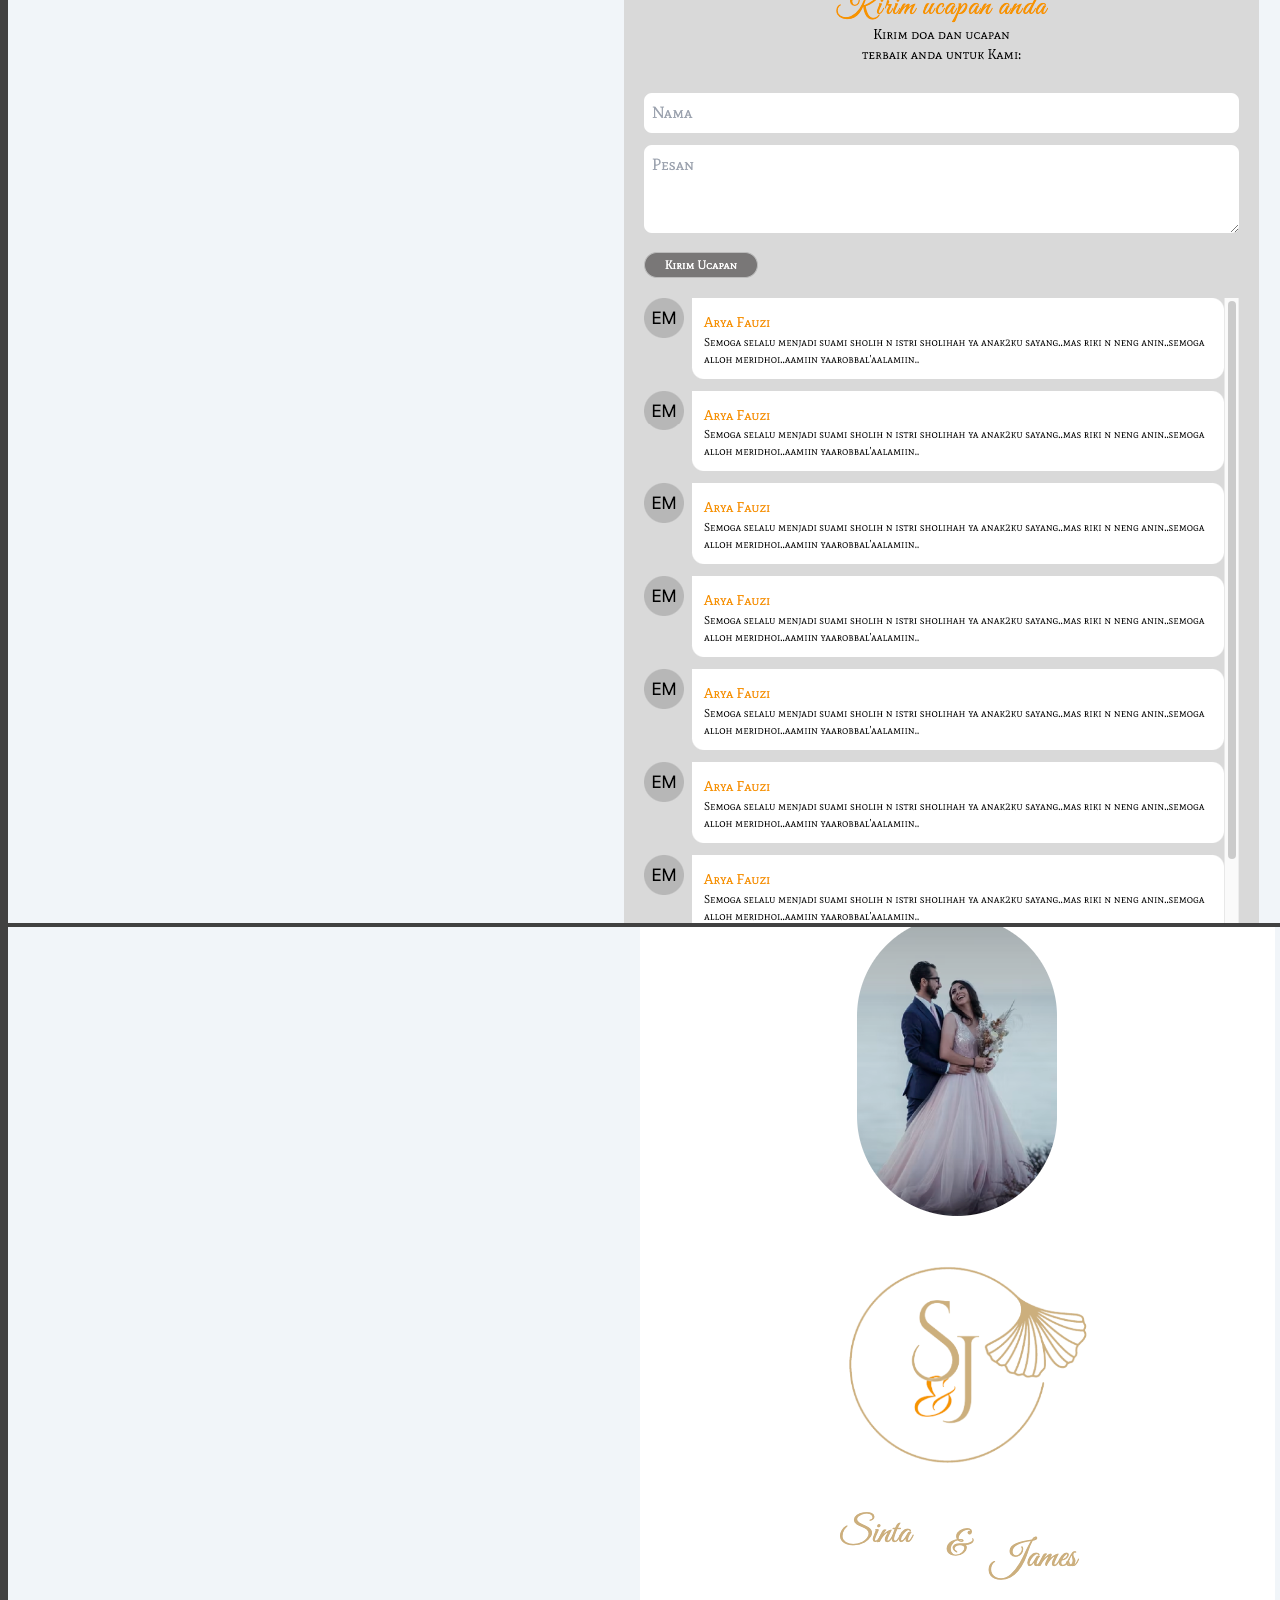
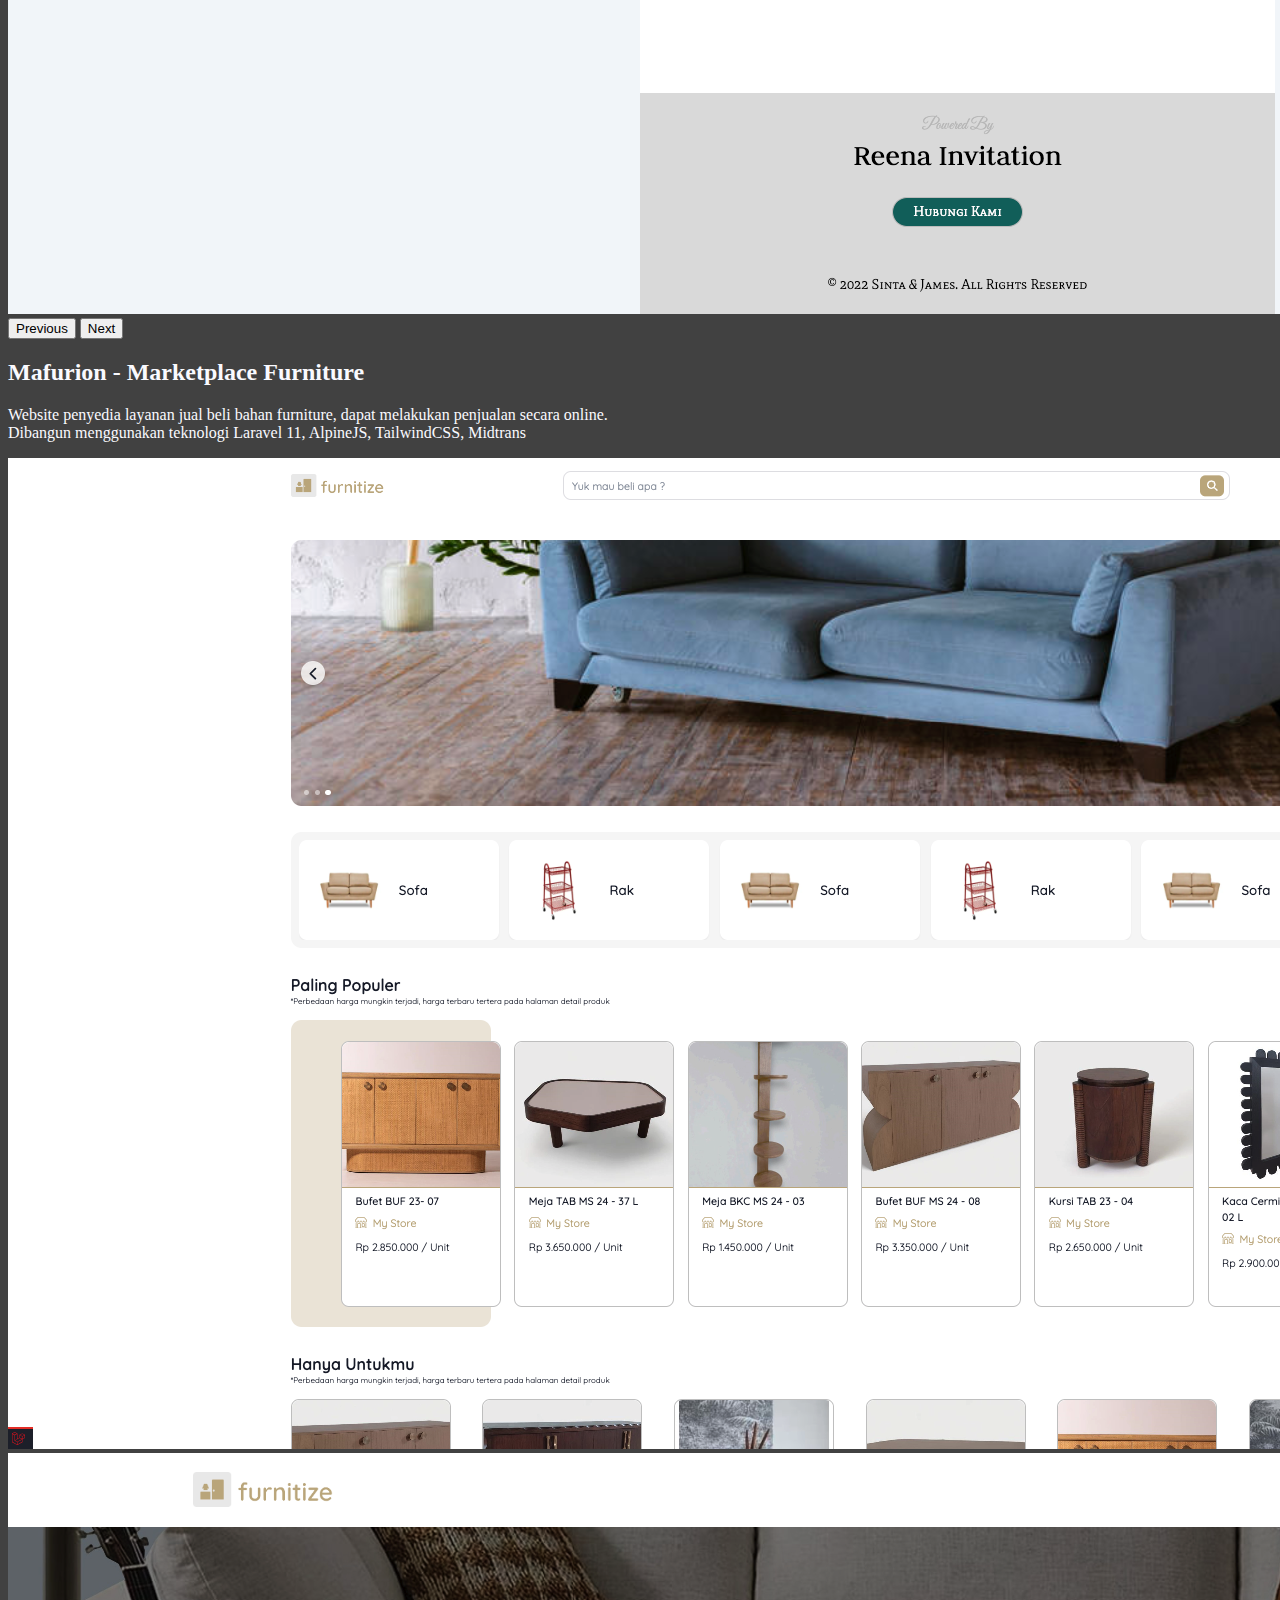
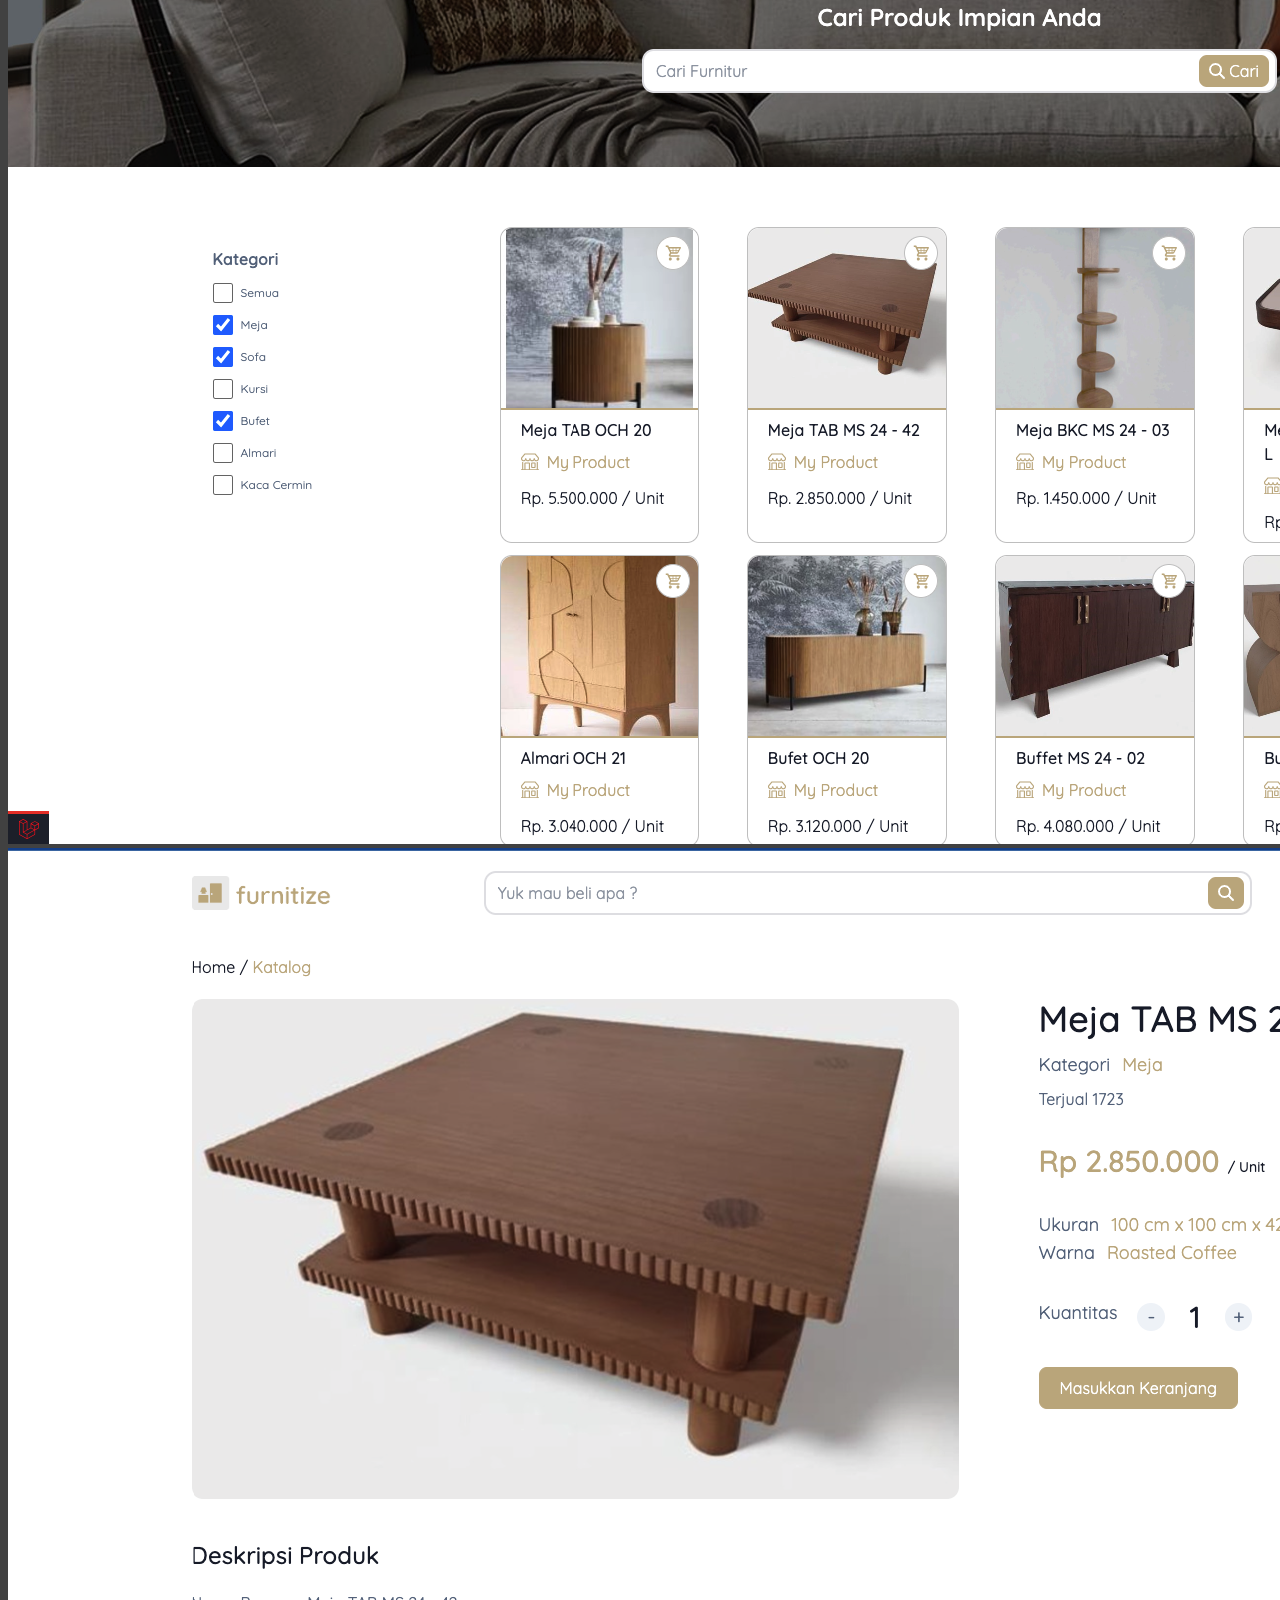
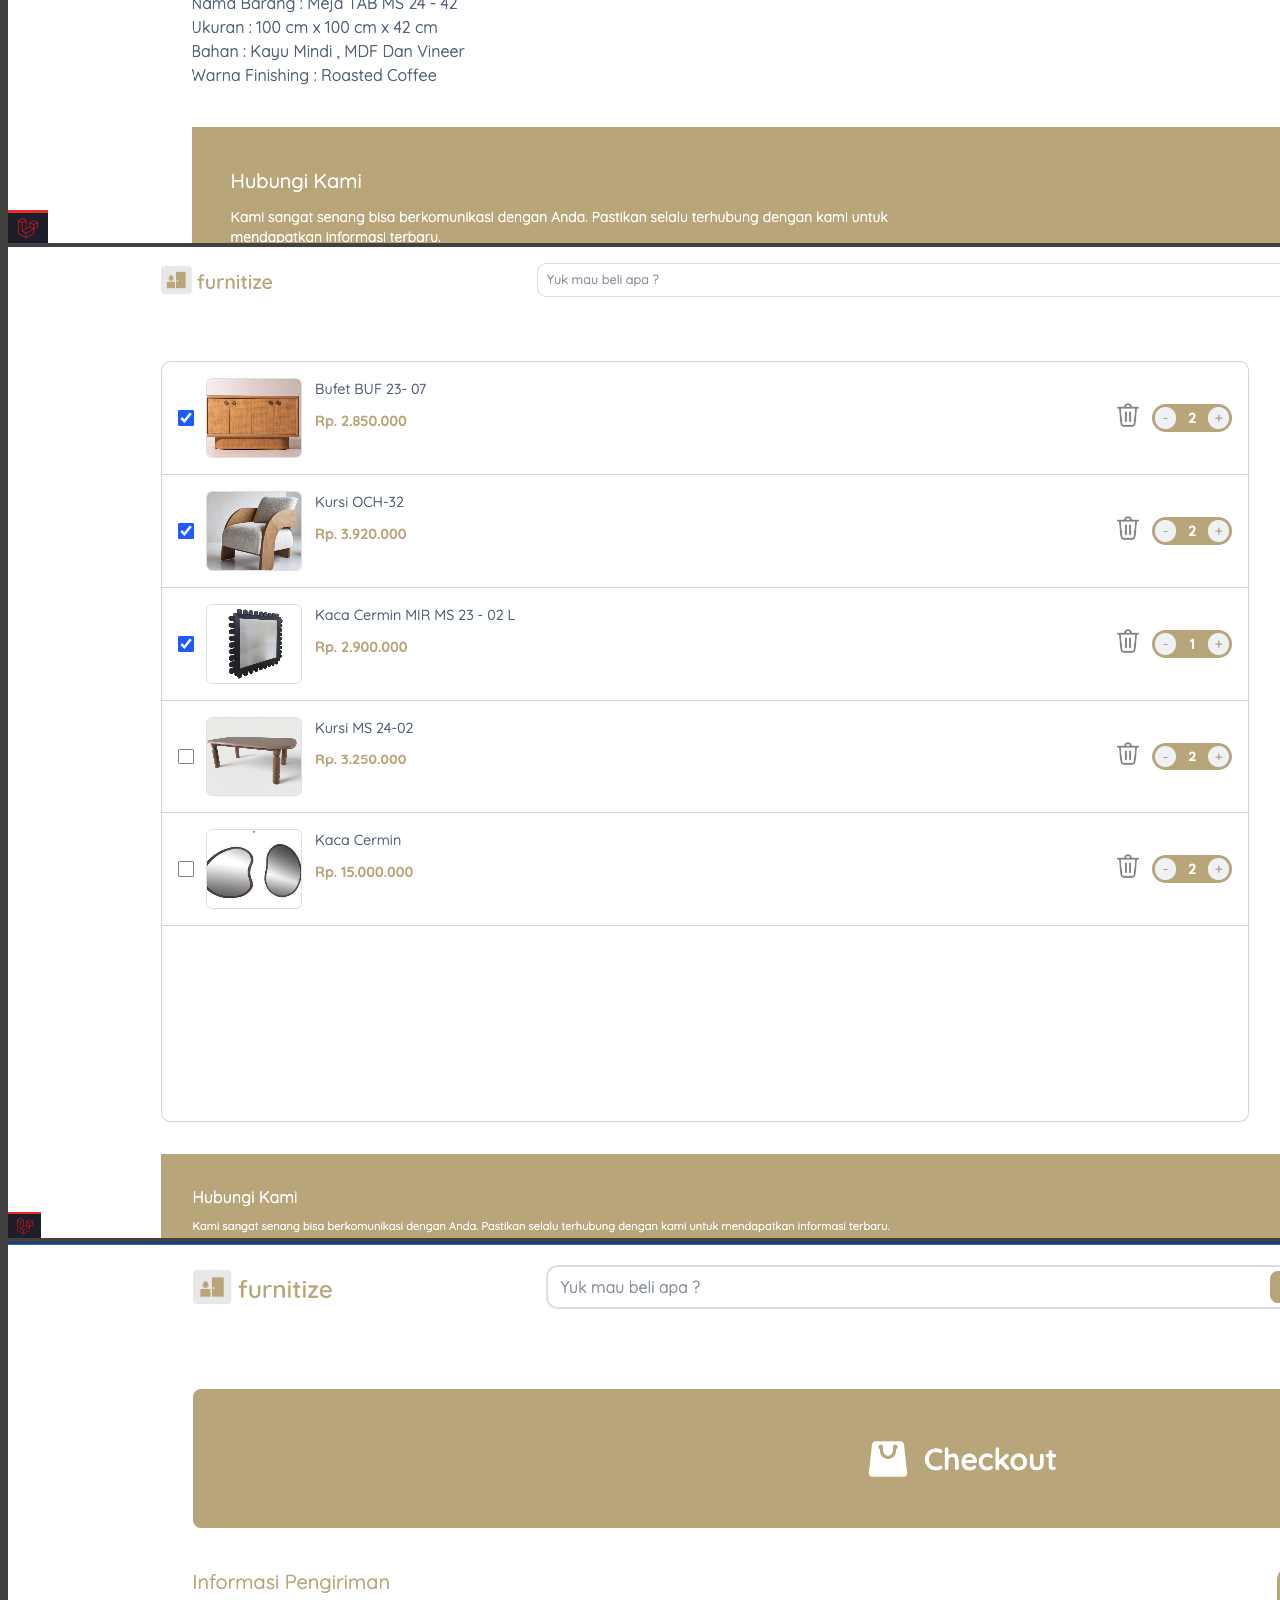
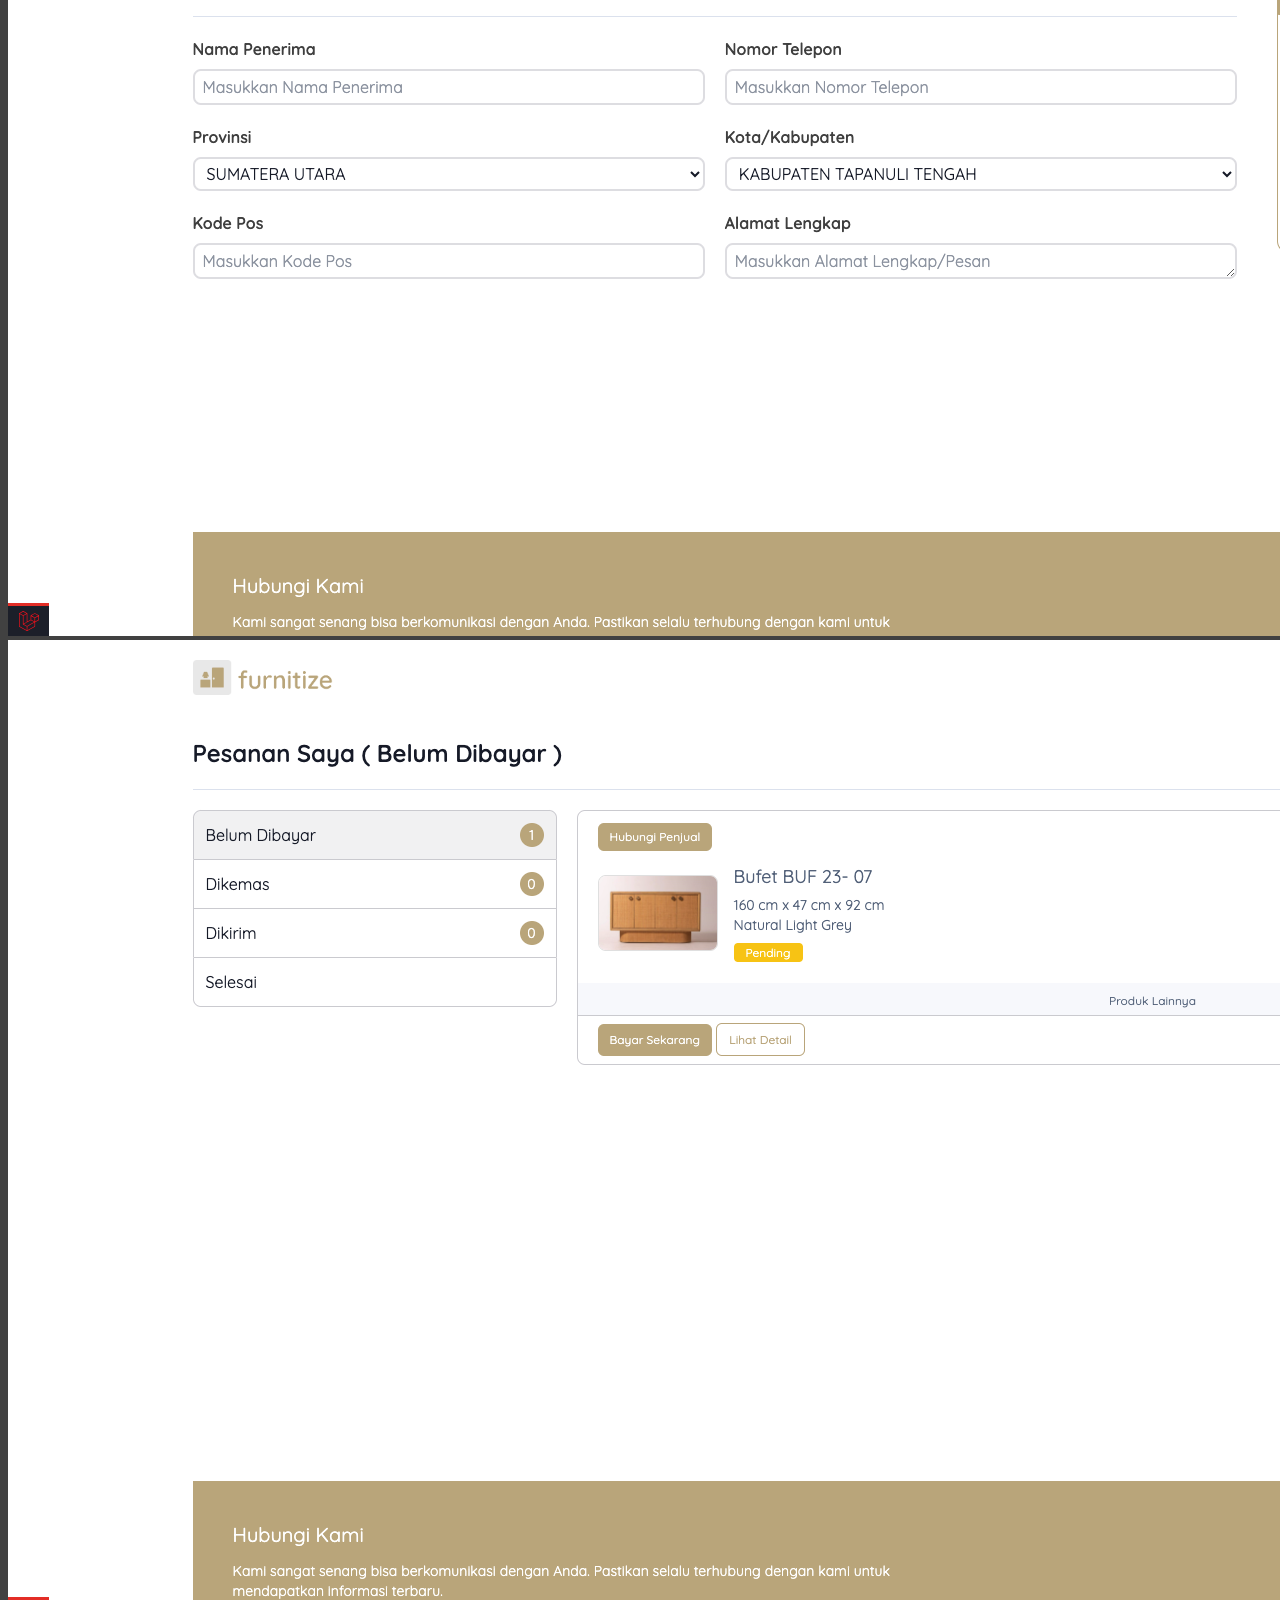
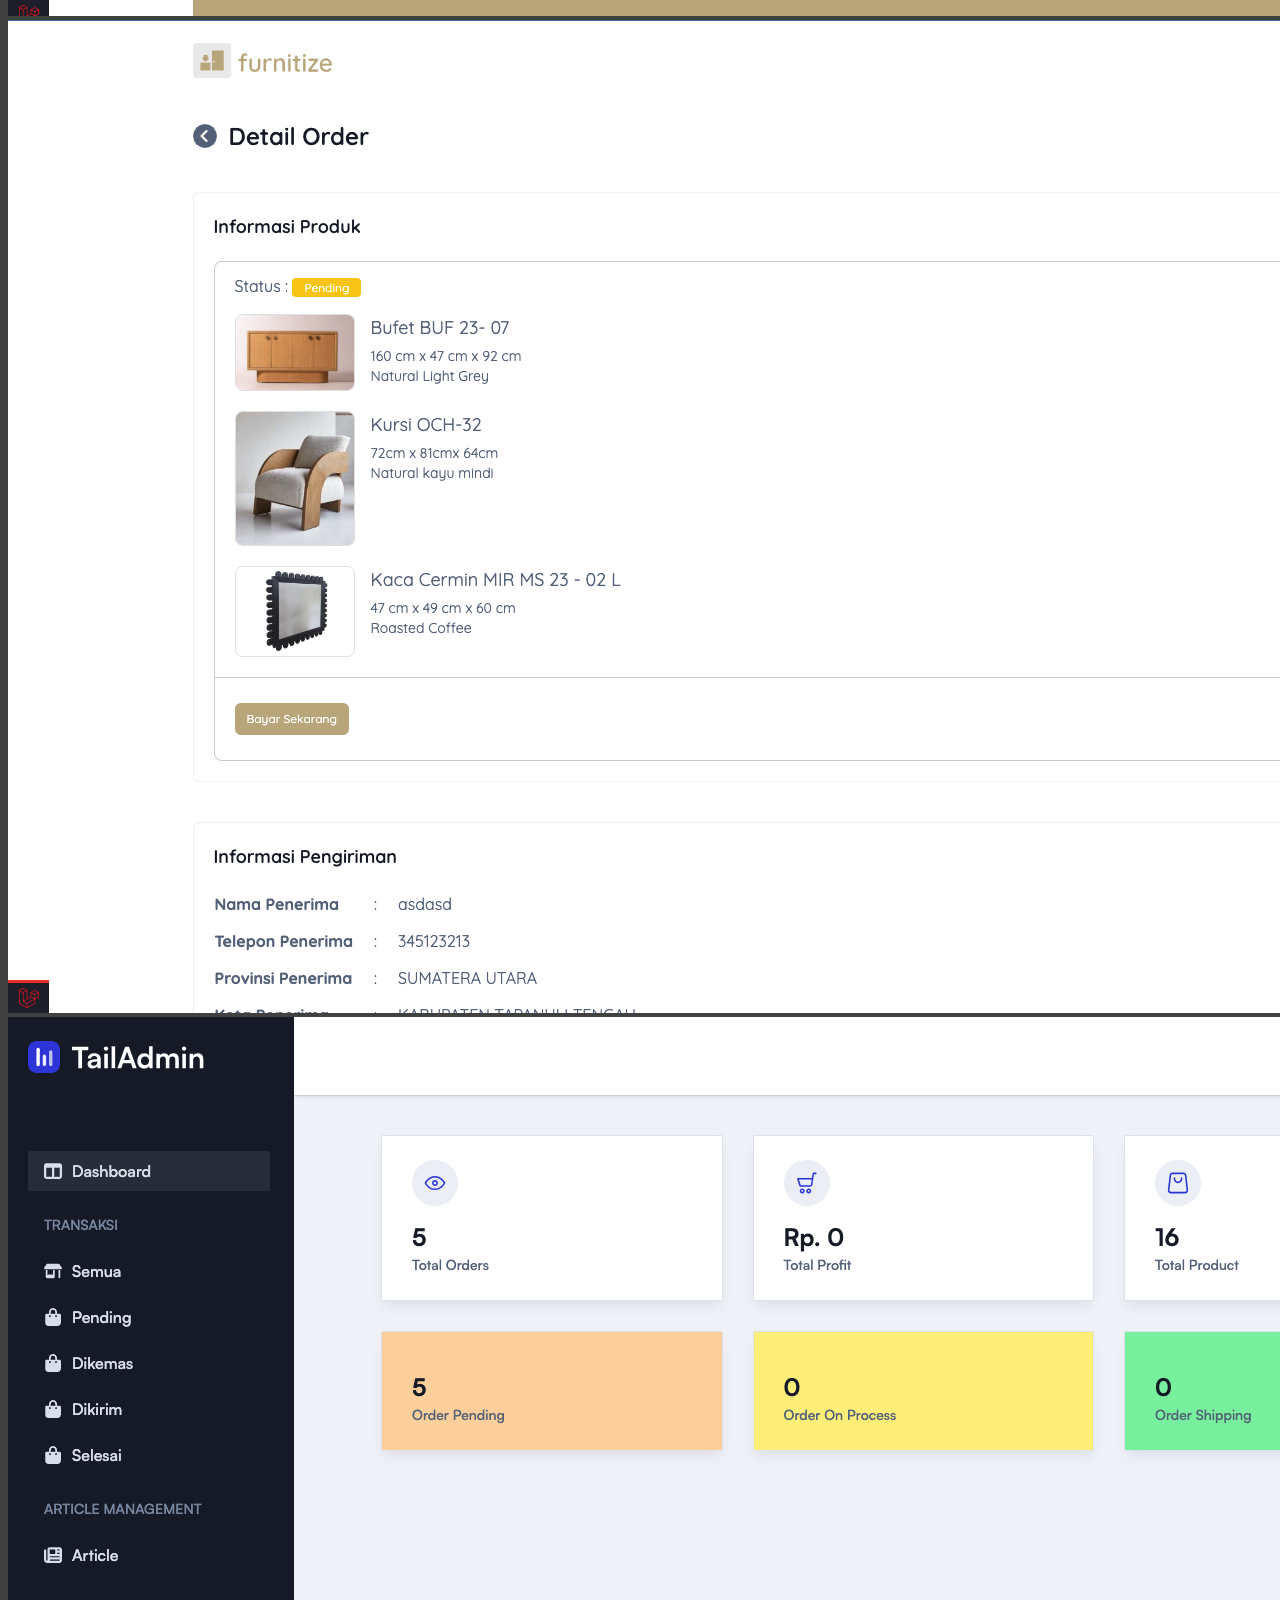
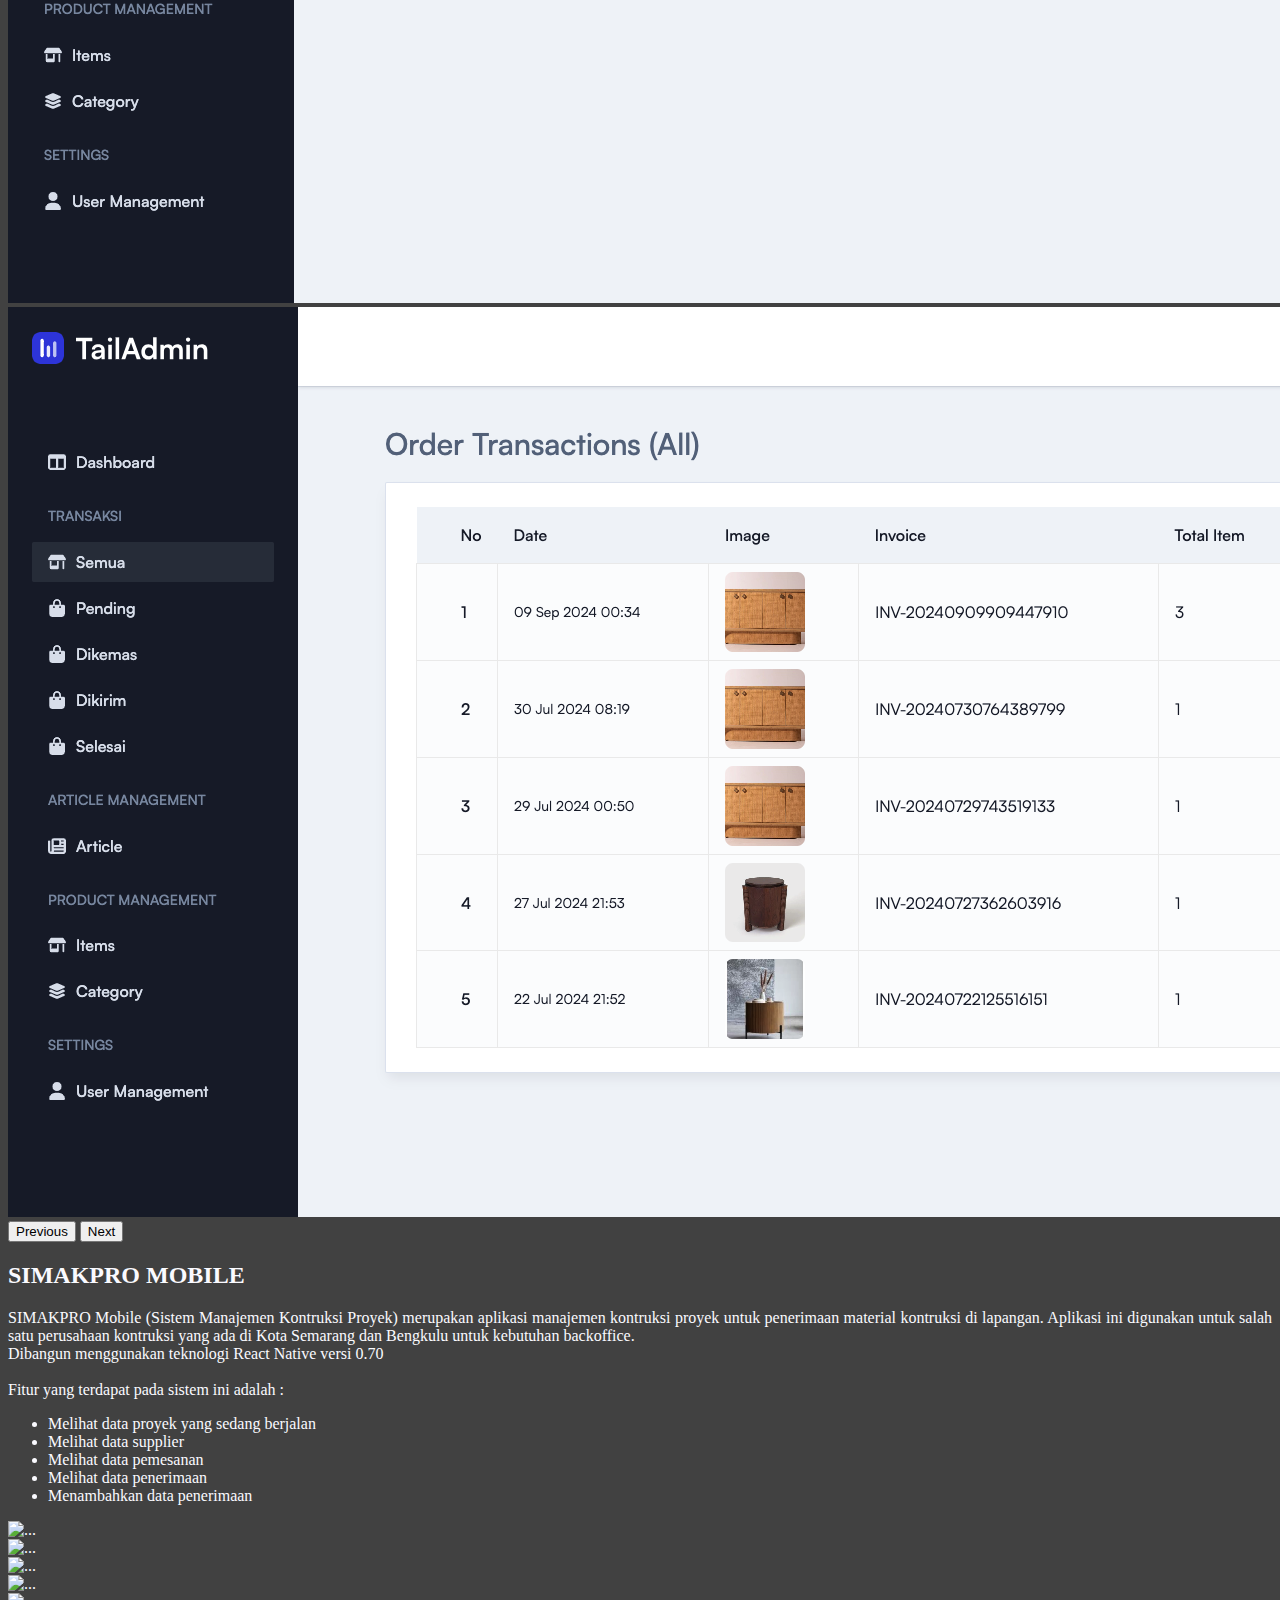
==== commit f6b0986b: "feat: new" ====
--- a/porfolio.html
+++ b/porfolio.html
@@ -99,7 +99,7 @@
                     <p>
                         Website undangan perniakahan digital
                        <br>
-                        Dibangun menggunakan teknologi HTML5, AlpineJS, TailwindCSS
+                        Dibangun menggunakan teknologi HTML5, AlpineJS, TailwindCSS, disarankan dibuka menggunakan tampilanmobile
                        <br>
                     </p>
                     <a href="https://rizkidarmawan21.github.io/wedding-invitation" target="blank"
@@ -115,7 +115,22 @@
                     <div id="carouselWeddingInvitation" class="carousel slide" data-bs-ride="carousel">
                         <div class="carousel-inner">
                             <div class="carousel-item active">
-                                <img src="" class="d-block w-100 rounded-3" alt="...">
+                                <img src="./assets/img/wedding/image.png" class="d-block w-100 rounded-3" alt="...">
+                            </div>
+                            <div class="carousel-item ">
+                                <img src="./assets/img/wedding/image copy.png" class="d-block w-100 rounded-3" alt="...">
+                            </div>
+                            <div class="carousel-item ">
+                                <img src="./assets/img/wedding/image copy 2.png" class="d-block w-100 rounded-3" alt="...">
+                            </div>
+                            <div class="carousel-item ">
+                                <img src="./assets/img/wedding/image copy 3.png" class="d-block w-100 rounded-3" alt="...">
+                            </div>
+                            <div class="carousel-item ">
+                                <img src="./assets/img/wedding/image copy 4.png" class="d-block w-100 rounded-3" alt="...">
+                            </div>
+                            <div class="carousel-item ">
+                                <img src="./assets/img/wedding/image copy 5.png" class="d-block w-100 rounded-3" alt="...">
                             </div>
                         </div>
                         <button class="carousel-control-prev" type="button" data-bs-target="#carouselWeddingInvitation"
@@ -153,8 +168,34 @@
                     <div id="carouselMafurion" class="carousel slide" data-bs-ride="carousel">
                         <div class="carousel-inner">
                             <div class="carousel-item active">
-                                <img src="" class="d-block w-100 rounded-3" alt="...">
-                            </div>
+                                <img src="./assets/img/mafurion/image.png" class="d-block w-100 rounded-3" alt="...">
+                            </div>
+                            <div class="carousel-item ">
+                                <img src="./assets/img/mafurion/image copy.png" class="d-block w-100 rounded-3" alt="...">
+                            </div>
+                            <div class="carousel-item ">
+                                <img src="./assets/img/mafurion/image copy 2.png" class="d-block w-100 rounded-3" alt="...">
+                            </div>
+                            <div class="carousel-item ">
+                                <img src="./assets/img/mafurion/image copy 3.png" class="d-block w-100 rounded-3" alt="...">
+                            </div>
+                            <div class="carousel-item ">
+                                <img src="./assets/img/mafurion/image copy 4.png" class="d-block w-100 rounded-3" alt="...">
+                            </div>
+                            <div class="carousel-item ">
+                                <img src="./assets/img/mafurion/image copy 5.png" class="d-block w-100 rounded-3" alt="...">
+                            </div>
+                            <div class="carousel-item ">
+                                <img src="./assets/img/mafurion/image copy 6.png" class="d-block w-100 rounded-3" alt="...">
+                            </div>
+                            <div class="carousel-item ">
+                                <img src="./assets/img/mafurion/image copy 7.png" class="d-block w-100 rounded-3" alt="...">
+                            </div>
+                            <div class="carousel-item ">
+                                <img src="./assets/img/mafurion/image copy 8.png" class="d-block w-100 rounded-3" alt="...">
+                            </div>
+
+
                         </div>
                         <button class="carousel-control-prev" type="button" data-bs-target="#carouselMafurion"
                             data-bs-slide="prev">
